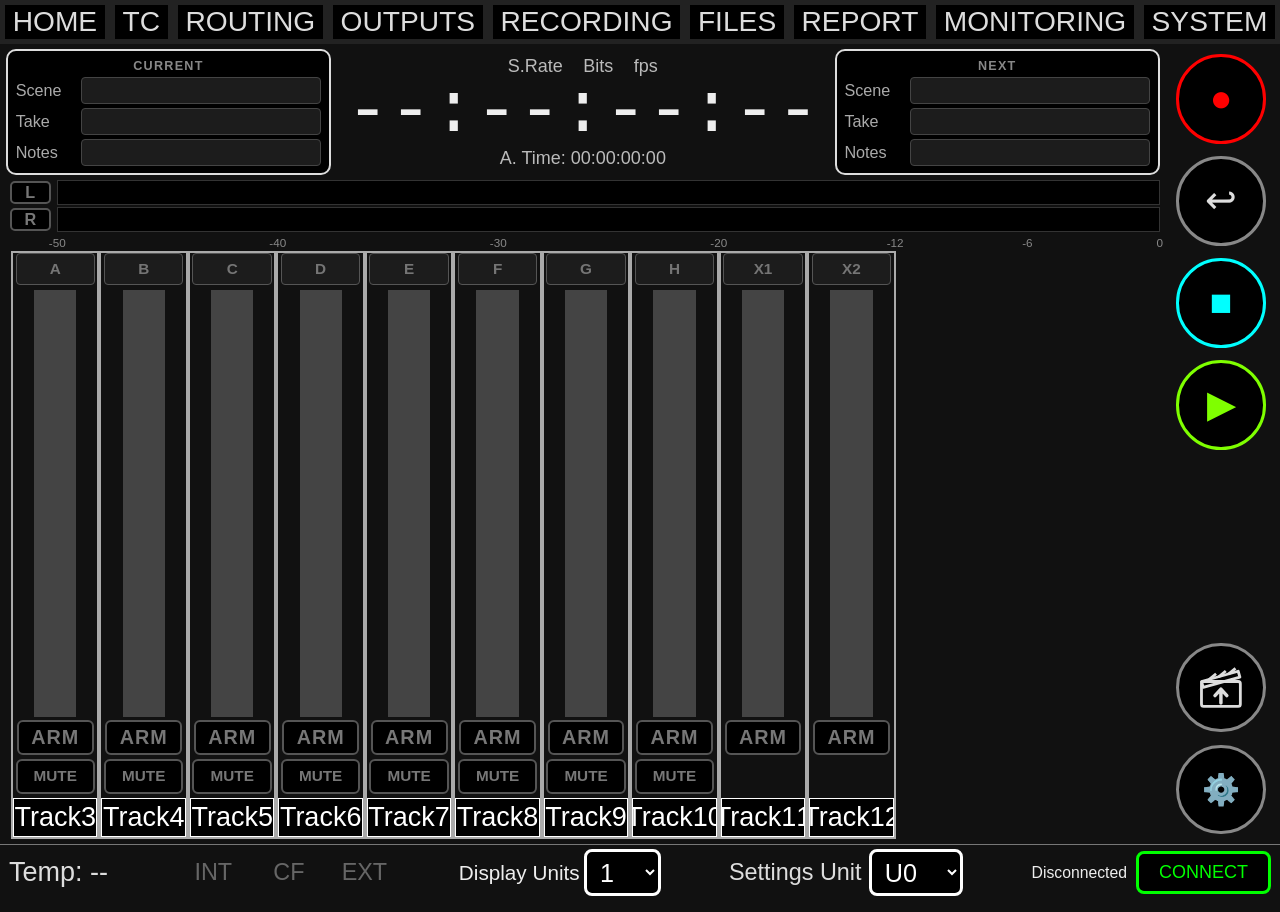
==== pi/app/index.html @ 65454e2f "First public version of 788T Remote Tablet (WebUSB) and Raspberry Pi Wi-Fi remote for the Sound Devi" ====
<!DOCTYPE html>
<html>
<head>
<!--
==============================================================================
788T PUBLIC RELEASE BUILD
Standalone file:// compatible
All JS inlined
==============================================================================
-->

<meta charset="UTF-8">
<link rel="manifest" href="manifest.webmanifest">
<link rel="icon" href="icon-192.png">
<script>if('serviceWorker' in navigator && isSecureContext)navigator.serviceWorker.register('sw.js').catch(console.warn);</script>
<script>(function(){var ok=true;try{new Function("class A{static x=1};var a=null;return a?.b??1;")();if(typeof WritableStream==="undefined")ok=false;}catch(e){ok=false;}
if(ok)return;var m=/OS (\d+)_(\d+)/.exec(navigator.userAgent);var v=m?(" (this one is on iOS "+m[1]+"."+m[2]+")"):"";
document.addEventListener("DOMContentLoaded",function(){var d=document.createElement("div");d.style.cssText="position:fixed;left:0;top:0;right:0;bottom:0;z-index:999999;background:#111;color:#fff;font:22px Arial,sans-serif;padding:8%;text-align:center";
d.innerHTML="<h2 style='color:#f80'>This browser is too old for 788T Remote</h2><p>It needs Safari on iOS / iPadOS 14.5 or later, or Chrome on Android"+v+".</p><p>Update the device in Settings, General, Software Update, or use another tablet or phone.</p>";document.body.appendChild(d);});})();</script>
<meta name="viewport" content="width=device-width, initial-scale=1, maximum-scale=1, user-scalable=no, viewport-fit=cover">
<meta name="mobile-web-app-capable" content="yes">
<meta name="apple-mobile-web-app-capable" content="yes">
<style>
/* Touch / tablet tweaks layered on top of the original styles */
html, body { touch-action: manipulation; overscroll-behavior: none; }
* { -webkit-tap-highlight-color: transparent; }
button, .transportButton, .takeButtonSceneName { -webkit-user-select: none; user-select: none; }
input, textarea, [contenteditable] { -webkit-user-select: text; user-select: text; }

/* Per-track ARM buttons (build.py moves arming off the meters onto these). */
.channel > .meterWell { height: auto !important; flex: 1 1 0; min-height: 0; cursor: default !important; }
.channel > .armButton {
  flex: 0 0 auto; height: 11%; margin: 0.4vh 0.3vw; padding: 0;
  font: bold 2.2vh Arial, sans-serif; letter-spacing: 0.05em;
  background: #000; color: #777; border: 2px solid #555; border-radius: 6px;
  touch-action: manipulation; cursor: pointer;
}
.channel > .armButton.armed { background: #c00000; color: #fff; border-color: #ff4040; }
.channel > .armButton:active { transform: scale(0.95); }

/* Narrower screens (iPad is 4:3 to 1.43:1; the S10 is 1.6:1). The original sizes the
   tabs and the timecode by screen height only, so on an iPad the tabs run off the
   right edge and the timecode wraps under the transport buttons. Cap them by width
   too; at 1.6:1 and wider the caps match the original sizes, so the S10 is unchanged. */
.tabs > button { font-size: min(4vh, 2.5vw) !important; flex: 1 1 auto; min-width: 0; padding-left: 0.3vw; padding-right: 0.3vw; white-space: nowrap; }
#tc { font-size: min(9vmin, 5.6vw) !important; white-space: nowrap; overflow: hidden; min-width: 0; }
#transportButtons, #liveStats { flex-shrink: 0; }

/* SD Remote-style layout (tablet.js moves the elements). The top info bar
   (take cards + timecode) and the transport column stay on screen on every
   tab; tab content sits in the space between them. --navH / --barH are the
   measured heights of the tab bar and the bottom status bar (tablet.js). */
:root { --sdColW: min(8vw, 12vh); --sdHeadH: 21vh; --navH: 6vh; --barH: 6.5vh; }
body.sdPersistent #sdHeader {
  display: flex; flex-direction: column; gap: 0.6vh; height: var(--sdHeadH); box-sizing: border-box;
  margin: 0.6vh calc(var(--sdColW) + 1.4vw) 0.4vh 6px; min-width: 0;
}
body.sdPersistent .tab {
  margin-right: calc(var(--sdColW) + 0.8vw);
  height: calc(100vh - var(--navH) - var(--sdHeadH) - 1vh - var(--barH)) !important;
  overflow-y: auto; overflow-x: hidden; box-sizing: border-box;
}
body.sdPersistent #home.sdLayout.active {
  display: grid; grid-template-columns: minmax(0, 1fr); grid-template-rows: minmax(0, 1fr); overflow: hidden;
}
#sdHeader > #sdMix { flex: 1 1 auto; min-height: 0; }
#home.sdLayout > #transport, #home.sdLayout > #buttonBar { display: none !important; }
#home.sdLayout > #sdMix { grid-row: 1; min-width: 0; }
#home.sdLayout > #meterView { grid-row: 1; height: auto !important; min-height: 0; box-sizing: border-box; }

#sdTop { display: flex; gap: 0.6vw; flex: 0 0 14vh; min-width: 0; height: 14vh; }
#sdTop > .takeButtonSceneName { flex: 1 1 0; width: auto !important; height: 100% !important; min-width: 0; }
#sdCentre { flex: 0 0 auto; display: flex; flex-direction: column; align-items: center; justify-content: center; min-width: 0; padding: 0 0.6vw; }
#sdInfo { display: flex; gap: 1.6vw; }
#sdInfo > .livestat { width: auto !important; font-size: 2vh !important; color: #bbb; }
#sdCentre > #tc { width: auto !important; font-size: min(8.5vh, 5.6vw) !important; line-height: 1; white-space: nowrap; }
#sdCentre > #liveATime { width: auto !important; font-size: 2vh !important; color: #bbb; }

#sdMix { display: flex; flex-direction: column; justify-content: center; gap: 0.5vh; position: relative; padding-left: 0.3vw; }
.sdMixRow { display: flex; align-items: center; gap: 0.5vw; height: 1.9vh; }
.sdMixRow { height: 2.6vh !important; }
.sdMixLabel { flex: 0 0 3.2vw; height: 100%; padding: 0; font: bold 1.8vh Arial, sans-serif; color: #777; background: #000;
  border: 2px solid #555; border-radius: 5px; text-align: center; cursor: pointer; touch-action: manipulation; }
.sdMixLabel.armed { color: #fff !important; background: #c00000 !important; border-color: #ff4040 !important; }
.sdMixLabel:active { transform: scale(0.95); }
.sdMixBar { position: relative; flex: 1 1 auto; height: 100%; background: #000; border: 1px solid #333; overflow: hidden; }
.sdMixFill { position: absolute; inset: 0; clip-path: inset(0 100% 0 0);
  background: linear-gradient(to right, #6fbf3a 0%, #6fbf3a 76%, #f0a030 76%, #f0a030 94%, #e02020 94%); }
.sdMixPeak { position: absolute; top: 0; bottom: 0; width: 2px; left: -4px; background: #fff; }
.sdMixScale { position: relative; height: 1.6vh; margin-left: calc(3.2vw + 0.5vw); font: 1.3vh Arial, sans-serif; color: #888; }
.sdMixScale > span { position: absolute; transform: translateX(-50%); }

body.sdPersistent > #transportButtons {
  position: fixed; right: 0.6vw; top: calc(var(--navH) + 0.6vh); bottom: calc(var(--barH) + 0.6vh);
  width: var(--sdColW) !important; display: flex; flex-direction: column; align-items: center; gap: 1.4vh;
  padding: 0.5vh 0; box-sizing: border-box; z-index: 60;
}
#transportButtons .sdRound {
  flex: 0 0 auto; width: min(7vw, 10.5vh) !important; height: min(7vw, 10.5vh) !important; padding: 0;
  border-radius: 50% !important; border-width: 3px !important; font-size: 4.2vh !important; line-height: 1;
  display: flex; align-items: center; justify-content: center; box-sizing: border-box;
}
#transportButtons #falseStartButton, #transportButtons #letterUpButton, #transportButtons #toneButton { border: 3px solid #888 !important; color: #ddd; background: #000; }
#transportButtons #letterUpButton { font-size: 2.6vh !important; }
#transportButtons #letterUpButton svg { display: block; }
#transportButtons #toneButton { font-size: 3.4vh !important; }
#transportButtons .sdSpacer { flex: 1 1 auto; }
/* Tracks 1-2 (L/R) are shown as the horizontal L/R meters, so not as vertical ones. */
#home.sdLayout .channel[id="meter1"], #home.sdLayout .channel[id="meter2"],
#home.sdLayout .channel[id$="_meter1"], #home.sdLayout .channel[id$="_meter2"] { display: none !important; }
#home.sdLayout #meterView .channel { flex: 1 1 0; width: auto !important; min-width: 0; }

/* USB | Wi-Fi switch next to Connect. */
#linkSwitch { display: inline-flex; margin-right: 0.8vw; border: 2px solid #888; border-radius: 8px; overflow: hidden; flex: 0 0 auto; }
#linkSwitch button { font: bold 1.9vh Arial, sans-serif; padding: 0.6vh 1vw; background: #000; color: #888; border: none; cursor: pointer; touch-action: manipulation; }
#linkSwitch button + button { border-left: 2px solid #888; }
#linkSwitch button.active { background: #0a5; color: #fff; }

/* Inline Current / Next take cards (SD Remote / CL-WIFI style). */
#sdHiddenTakeButtons { display: none !important; }
.sdTakeCard {
  flex: 1 1 0; min-width: 0; height: 100%; box-sizing: border-box; display: flex; flex-direction: column;
  justify-content: space-evenly; padding: 0.4vh 0.6vw; background: #000; border: 2px solid #ddd; border-radius: 10px;
}
.sdTakeCard.error { border-color: #c00; }
.sdTakeCard.saving { border-color: #fc0; }
.sdCardTitle { font: bold 1.4vh Arial, sans-serif; color: #888; letter-spacing: 0.1em; }
.sdCardRow { display: flex; align-items: center; gap: 0.5vw; min-width: 0; }
.sdCardRow > span { flex: 0 0 4.6vw; font: 1.8vh Arial, sans-serif; color: #aaa; }
.sdCardRow > input {
  flex: 1 1 auto; min-width: 0; height: 3vh; box-sizing: border-box; padding: 0 0.5vw;
  font: bold 2.2vh Arial, sans-serif; color: #fff; background: #1c1c1c; border: 1px solid #444; border-radius: 4px;
}
.sdCardRow > input:focus { outline: none; border-color: #0a5; background: #062; }
.sdCardRow > input[data-field="notes"] { font-weight: normal; font-size: 1.9vh; }

/* ROUTING tab */
.tabs > button { font-size: min(4vh, 2.2vw) !important; }
#rtBar { display: flex; align-items: center; gap: 1.2vw; margin: 0.6vh 0 1vh; flex-wrap: wrap; }
.rtTitle { font: bold 2.4vh Arial, sans-serif; color: #ddd; }
#rtMode { display: inline-flex; border: 2px solid #888; border-radius: 8px; overflow: hidden; }
#rtMode button { font: bold 2vh Arial, sans-serif; padding: 0.7vh 1.2vw; background: #000; color: #888; border: none; }
#rtMode button + button { border-left: 2px solid #888; }
#rtMode button.active { background: #0a5; color: #fff; }
#rtReload { font: bold 2vh Arial, sans-serif; padding: 0.7vh 1.2vw; background: #000; color: #fff; border: 2px solid #888; border-radius: 8px; }
#rtHint { font: 1.8vh Arial, sans-serif; color: #999; }
#rtGrid { display: grid; grid-template-columns: 6vw repeat(12, minmax(0, 1fr)); gap: 0.6vh 0.5vw; position: relative; }
.rtHead { text-align: center; font: bold 2.2vh Arial, sans-serif; color: #ddd; padding-bottom: 0.3vh; }
.rtRowHead { display: flex; align-items: center; font: bold 2.1vh Arial, sans-serif; color: #ddd; }
.rtCell { height: 6.2vh; border-radius: 8px; border: 2px solid #444; background: #151515; color: #000;
  font: bold 1.7vh Arial, sans-serif; touch-action: manipulation; cursor: pointer; }
.rtCell.post { background: #e8e8e8; border-color: #fff; }
.rtCell.pre { background: #f0a030; border-color: #ffc060; }
.rtCell.unknown { opacity: 0.35; }
.rtCell.busy { outline: 3px solid #0a5; }
.rtCell:active { transform: scale(0.94); }
.rtEmpty { position: absolute; inset: 30% 0 auto 0; text-align: center; font: 2.4vh Arial, sans-serif; color: #ccc; }
/* Routing now lives on the ROUTING tab: hide the Inputs table's Route To Tracks and
   Pre/Post columns (columns 12 and 13). The buttons stay in the page, hidden. */
body.sdPersistent .inputMatrix th:nth-child(12), body.sdPersistent .inputMatrix th:nth-child(13),
body.sdPersistent .inputMatrix td:nth-child(12), body.sdPersistent .inputMatrix td:nth-child(13) { display: none !important; }

/* SD Remote-style channel strips on the home page. */
#home.sdLayout #meterView .meterBankChannels { justify-content: space-evenly; }
#home.sdLayout #meterView .channel { flex: 0 1 6.6vw !important; max-width: 6.6vw; min-width: 0; }
.channel > .sdTrackName {
  flex: 0 0 auto; height: 3.6vh; margin: 0 0.2vw 0.5vh; box-sizing: border-box; padding: 0 0.2vw; min-width: 0;
  font: bold 1.7vh Arial, sans-serif; text-align: center; color: #fff; background: #1c1c1c;
  border: 1px solid #555; border-radius: 4px;
}
.channel > .sdTrackName:focus { outline: none; border-color: #0a5; background: #062; }
.channel > .sdTrackName.saving { border-color: #fc0; }
.channel > .muteButton {
  flex: 0 0 auto; height: 6%; margin: 0 0.2vw 0.4vh; padding: 0; font: bold 1.7vh Arial, sans-serif;
  background: #000; color: #777; border: 2px solid #555; border-radius: 6px; touch-action: manipulation;
}
.channel > .muteButton.muted { background: #d4a000; color: #000; border-color: #ffd23f; }
.channel > .muteButton.blank { visibility: hidden; }
.channel > .armButton { height: 6% !important; }
/* Bottom box: just the channel letter; the name is edited in the top box. */
body.sdPersistent #home .channel > .trackButton { pointer-events: auto !important; cursor: pointer; height: auto !important; flex: 0 0 4.4vh; }
body.sdPersistent #home .channel > .trackButton:active { background: #333; }
body.sdPersistent #home .channel > .trackButton .trackButtonLine2 { display: none; }
/* Input mute is on the home page now (MUTE under ARM): hide the Inputs table's Mute column (8). */
body.sdPersistent .inputMatrix th:nth-child(8), body.sdPersistent .inputMatrix td:nth-child(8) { display: none !important; }

/* Fat channel (opened from a strip's letter box). Sits over the tab content; the top bar and
   transport stay visible. */
#fcWin {
  display: none; position: fixed; z-index: 500; box-sizing: border-box;
  left: 6px; right: calc(var(--sdColW) + 1.4vw);
  top: calc(var(--navH) + var(--sdHeadH) + 1vh); bottom: calc(var(--barH) + 0.6vh);
  background: #1a1a1a; border: 2px solid #888; border-radius: 12px; padding: 0.8vh 1vw;
  flex-direction: column; gap: 0.8vh; color: #ddd; font-family: Arial, sans-serif; overflow: hidden;
}
#fcWin.open { display: flex; }
.fcHead { display: flex; align-items: center; gap: 1vw; flex: 0 0 auto; }
.fcTitle { font: bold 2.6vh Arial, sans-serif; color: #fff; background: #b00000; border-radius: 6px; padding: 0.4vh 1vw; }
#fcNote { font: 1.8vh Arial, sans-serif; color: #fc6; }
.fcClose { margin-left: auto; font: bold 2.4vh Arial, sans-serif; padding: 0.3vh 1.2vw; background: #000; color: #fff; border: 2px solid #777; border-radius: 8px; }
.fcMain { flex: 1 1 auto; min-height: 0; display: flex; gap: 1vw; overflow-y: auto; }
.fcCol { flex: 1 1 0; min-width: 0; display: flex; flex-direction: column; }
.fcEq { flex: 1.1 1 0; background: #111; border: 1px solid #333; border-radius: 10px; padding: 0.4vh 0.8vw; }
.fcEqHead { display: flex; align-items: center; justify-content: space-between; font: bold 2vh Arial, sans-serif; color: #9cf; }
.fcRow { display: flex; align-items: center; gap: 0.8vw; min-height: 5.6vh; border-bottom: 1px solid #2c2c2c; }
.fcLab { flex: 0 0 6.5vw; font: 1.8vh Arial, sans-serif; color: #bbb; }
.fcLab i, .fcEqHead i { font-size: 1.3vh; color: #888; font-style: normal; border: 1px solid #555; border-radius: 3px; padding: 0 0.3vw; margin-left: 0.3vw; }
.fcVal { flex: 0 0 6vw; text-align: right; font: bold 1.9vh Arial, sans-serif; color: #fff; }
.fcHint { font: 1.4vh Arial, sans-serif; color: #888; }
.fcText { flex: 1 1 auto; min-width: 0; height: 4vh; font: bold 2vh Arial, sans-serif; color: #fff; background: #222; border: 1px solid #555; border-radius: 5px; padding: 0 0.6vw; }
.fcText:focus { outline: none; border-color: #0a5; }
.fcSlider { flex: 1 1 auto; min-width: 0; height: 4.4vh; -webkit-appearance: none; appearance: none; background: transparent; touch-action: none; }
.fcSlider::-webkit-slider-runnable-track { height: 0.6vh; background: #555; border-radius: 3px; }
.fcSlider::-webkit-slider-thumb { -webkit-appearance: none; width: 3.6vh; height: 3.6vh; margin-top: -1.5vh; border-radius: 50%; background: #eee; border: 2px solid #fff; }
.fcSlider::-moz-range-track { height: 0.6vh; background: #555; border-radius: 3px; }
.fcSlider::-moz-range-thumb { width: 3.6vh; height: 3.6vh; border-radius: 50%; background: #eee; border: 2px solid #fff; }
.fcSw { flex: 0 0 auto; width: 6.4vh; height: 3.6vh; border-radius: 1.8vh; background: #444; border: none; position: relative; margin-left: auto; padding: 0; }
.fcSw > span { position: absolute; top: 0.3vh; left: 0.3vh; width: 3vh; height: 3vh; border-radius: 50%; background: #fff; transition: left 0.12s; }
.fcSw.on { background: #f0a030; }
.fcSw.on > span { left: 3.1vh; }
.fcSw.mute.on { background: #d4a000; }
.fcSeg { display: inline-flex; border: 2px solid #777; border-radius: 7px; overflow: hidden; }
.fcSeg button { font: bold 1.7vh Arial, sans-serif; padding: 0.6vh 0.6vw; white-space: nowrap; background: #000; color: #999; border: none; }
.fcSeg button + button { border-left: 2px solid #777; }
.fcSeg button.on { background: #1d6fd1; color: #fff; }
.fcBtn { font: bold 1.8vh Arial, sans-serif; padding: 0.6vh 1.4vw; border-radius: 7px; border: 2px solid #555; background: #000; color: #888; }
.fcBtn.pre { background: #f0a030; color: #000; border-color: #ffc060; }
.fcBtn.post { background: #e8e8e8; color: #000; border-color: #fff; }
#fcCurve { width: 100%; height: 12vh; flex: 0 0 auto; border-radius: 6px; margin: 0.4vh 0; }
#fcWin.eqOff .fcEq .fcSlider { opacity: 0.45; }
.fcFeeds { display: flex; flex-wrap: wrap; gap: 0.8vw; margin-top: 1vh; }
.fcFeeds button { font: bold 2vh Arial, sans-serif; padding: 1.2vh 1.6vw; background: #000; color: #888; border: 2px solid #555; border-radius: 8px; }
.fcFeeds button.on { background: #e8e8e8; color: #000; border-color: #fff; }
.fcAll { flex: 0 0 auto; font: 1.8vh Arial, sans-serif; color: #bbb; }
.fcAll summary { cursor: pointer; padding: 0.3vh 0; }
.fcAll .inputGlobalSettings { display: flex; flex-wrap: wrap; gap: 0.6vh 1vw; padding: 0.6vh 0; }
.fcAll .inputGlobalSettings label { display: flex; flex-direction: column; font-size: 1.5vh; color: #999; }
.fcTabs { flex: 0 0 auto; display: flex; gap: 0.4vw; }
.fcTabs button { flex: 1 1 0; font: bold 1.9vh Arial, sans-serif; padding: 0.8vh 0; background: #2a2a2a; color: #ccc; border: 1px solid #444; border-radius: 6px; }
.fcTabs button.on { background: #fff; color: #000; }

.fcHeadName { flex: 0 1 18vw; height: 3.8vh; }
.fcFeedRow { flex: 0 0 auto; display: flex; align-items: center; gap: 0.8vw; flex-wrap: wrap; }
.fcFeedRow .fcFeeds { margin-top: 0; gap: 0.5vw; }
.fcFeedRow .fcFeeds button { padding: 0.6vh 1vw; font-size: 1.8vh; }
#fc_editWrap { display: inline-flex; align-items: center; gap: 0.6vw; margin-left: auto; }
.fcEmpty { flex: 1 1 auto; display: flex; align-items: center; justify-content: center; font: 2.2vh Arial, sans-serif; color: #aaa; }
/* Centre the CURRENT / NEXT titles on the take cards. */
.sdCardTitle { text-align: center; }
/* Sound Report sheet sits in the content area (top bar, L/R and transport stay visible);
   leave it by tapping another tab, so its Close button is hidden. */
body.sdPersistent #srPanel {
  inset: auto; left: 6px; right: calc(var(--sdColW) + 1.4vw);
  top: calc(var(--navH) + var(--sdHeadH) + 1vh); bottom: calc(var(--barH) + 0.6vh);
  z-index: 450; border: 2px solid #888; border-radius: 12px;
}
body.sdPersistent #srClose { display: none !important; }
.tabs > .srTabBtn.active { background: #444; }
#sdToast { position: fixed; left: 50%; top: 38%; transform: translateX(-50%); z-index: 100003; max-width: 70vw;
  background: #3a0000; color: #fff; border: 2px solid #ff5050; border-radius: 10px; padding: 1.4vh 2vw;
  font: bold 2.2vh Arial, sans-serif; text-align: center; display: none; }
#sdToast.show { display: block; }

/* OUTPUTS tab (SD Remote style) */
#sdOutputs { height: 100%; }
.soStrips { display: flex; justify-content: space-evenly; height: 100%; gap: 0.6vw; padding: 0.6vh 0; box-sizing: border-box; }
.soStrip { flex: 0 1 9vw; max-width: 9vw; display: flex; flex-direction: column; align-items: stretch; gap: 0.6vh; background: #151515; border: 1px solid #333; border-radius: 8px; padding: 0.6vh 0.4vw; }
.soTop { text-align: center; font: bold 1.9vh Arial, sans-serif; color: #ddd; background: #222; border-radius: 4px; padding: 0.4vh 0; }
.soMeter { flex: 1 1 auto; position: relative; background: #000; border: 1px solid #333; border-radius: 3px; margin: 0 1.2vw; overflow: hidden; }
.soFill { position: absolute; inset: 0; clip-path: inset(100% 0 0 0); background: linear-gradient(to top, #6fbf3a 0%, #6fbf3a 76%, #f0a030 76%, #f0a030 94%, #e02020 94%); }
.soPeak { position: absolute; left: 0; right: 0; height: 2px; bottom: 0; background: #fff; }
.soLevel { text-align: center; font: bold 1.9vh Arial, sans-serif; color: #fff; }
.soSrc { text-align: center; font: 1.6vh Arial, sans-serif; color: #9cf; min-height: 2vh; overflow: hidden; white-space: nowrap; text-overflow: ellipsis; }
.soMute { height: 4.2vh; font: bold 1.7vh Arial, sans-serif; background: #000; color: #777; border: 2px solid #555; border-radius: 6px; }
.soMute.muted { background: #d4a000; color: #000; border-color: #ffd23f; }
.soOpen { height: 5.4vh; font: bold 1.9vh Arial, sans-serif; background: #000; color: #fff; border: 2px solid #777; border-radius: 6px; display: flex; flex-direction: column; align-items: center; justify-content: center; line-height: 1.1; }
.soOpen small { font: 1.2vh Arial, sans-serif; color: #888; }
.soOpen:active { background: #333; }
#foWin {
  display: none; position: fixed; z-index: 500; box-sizing: border-box;
  left: 6px; right: calc(var(--sdColW) + 1.4vw);
  top: calc(var(--navH) + var(--sdHeadH) + 1vh); bottom: calc(var(--barH) + 0.6vh);
  background: #1a1a1a; border: 2px solid #888; border-radius: 12px; padding: 0.8vh 1vw;
  flex-direction: column; gap: 0.8vh; color: #ddd; font-family: Arial, sans-serif;
}
#foWin.open { display: flex; }
#foNote { font: 1.8vh Arial, sans-serif; color: #fc6; }
.foBody { flex: 1 1 auto; display: flex; gap: 1.4vw; min-height: 0; overflow-y: auto; }
.foSrcCol { flex: 1.4 1 0; }
.foGrid { display: grid; grid-template-columns: repeat(6, minmax(0, 1fr)); gap: 0.8vh 0.6vw; margin: 1vh 0; }
.foGrid button { height: 5.4vh; font: bold 1.9vh Arial, sans-serif; background: #333; color: #ccc; border: 2px solid #555; border-radius: 7px; }
.foGrid button.on { background: #3fbf6a; color: #000; border-color: #8ef0a8; }
.foGroupLab { font: bold 1.6vh Arial, sans-serif; color: #9cf; margin-top: 0.8vh; }
#foWin .foGrid { margin: 0.4vh 0; }
#foWin .foGrid button { height: 4.8vh; }
#fo_gHp { grid-template-columns: repeat(6, minmax(0, 1fr)); }
/* Keep labels (and their CL-9 badges) on one line; widen if needed. */
.fcLab { flex: 0 0 auto !important; min-width: 6.5vw; white-space: nowrap; }
</style>
<script>
/*
 * 788T transport shim
 * --------------------
 * The 788T Web Controller only talks to the recorder through
 * navigator.serial.requestPort() and the returned port's
 * open / readable / writable / setSignals / close. This file swaps in a
 * different port object behind that same interface, so the original app
 * code runs unchanged.
 *
 *   ws     : Raspberry Pi bridge (serial <-> WebSocket). Works in any browser,
 *            including iPad and Android, over Wi-Fi.
 *   usb    : WebUSB driver for the 788T's CP210x USB-UART. For Android Chrome,
 *            where Web Serial is missing or doesn't support CP210x.
 *   serial : the browser's own Web Serial (desktop Chrome/Edge). The default on desktop.
 *
 * One app, two links (like SD Remote): when the page can use both WebUSB and
 * the Pi bridge (Android Chrome, page served by the Pi), the user picks USB or
 * Wi-Fi with the switch next to Connect; the choice is remembered. iPad/iPhone
 * only get Wi-Fi (no WebUSB in Safari).
 *
 * How the starting link is picked:
 *   ?transport=ws|usb|serial   in the URL forces a mode
 *   ?bridge=HOST[:PORT]        uses the Pi bridge at that address
 *   the last choice saved on this device (localStorage), if still possible
 *   page served by the Pi      -> ws (the server sets window.CL788_BRIDGE)
 *   Android                    -> usb
 *   otherwise                  -> native serial
 */
(function () {
  "use strict";

  const params = new URLSearchParams(location.search);
  const isAndroid = /Android/i.test(navigator.userAgent);
  const hasNativeSerial = "serial" in navigator;
  const hasWebUSB = "usb" in navigator && window.isSecureContext !== false;
  const servedByPi = !!(params.get("bridge") || window.CL788_BRIDGE);
  const LINK_KEY = "cl788.link";

  // Links this page can offer.
  const links = [];
  if (hasWebUSB) links.push("usb");
  if (servedByPi || (!hasWebUSB && !hasNativeSerial && location.protocol.startsWith("http"))) links.push("ws");

  function pickMode() {
    const forced = (params.get("transport") || "").toLowerCase();
    if (forced) return forced;
    let saved = null;
    try { saved = localStorage.getItem(LINK_KEY); } catch (_) {}
    if (saved && links.includes(saved)) return saved;
    if (servedByPi) return "ws";
    if (isAndroid && hasWebUSB) return "usb";
    if (hasNativeSerial) return "serial";
    if (hasWebUSB) return "usb";
    // Opened over http with no Web Serial or WebUSB (e.g. iPad): assume the
    // server it came from is a bridge.
    if (location.protocol.startsWith("http")) return "ws";
    return "none";
  }

  let mode = pickMode();
  window.CL788_TRANSPORT = mode;
  window.CL788_LINKS = links.slice();
  console.log("[788T shim] transport =", mode, "available:", links.join(",") || "-");
  if ((mode === "serial" || mode === "none") && links.length < 2) return; // leave native behaviour alone

  // ---------------------------------------------------------------------------
  // Generic port: wraps a backend {open(opts), write(u8), close(), setBreak(b)}
  // and gives it the SerialPort-shaped surface the app expects.
  // ---------------------------------------------------------------------------
  class ShimPort extends EventTarget {
    constructor(backend) {
      super();
      this._backend = backend;
      this._ctrl = null;
      this.readable = null;
      this.writable = null;
      backend.onData = (bytes) => {
        if (!this._ctrl) return;
        try { this._ctrl.enqueue(bytes); } catch (_) {}
      };
      backend.onLost = (reason) => {
        console.warn("[788T shim] connection lost:", reason);
        // Say so plainly (the status text pops up), instead of the app just looking stuck.
        setTimeout(() => {
          const st = document.getElementById("statusText");
          if (st) st.textContent = "Connection lost (" + reason + "). Tap CONNECT to reconnect.";
        }, 600);
        try { this._ctrl && this._ctrl.error(new Error("Connection lost: " + reason)); } catch (_) {}
        this._ctrl = null;
        this.dispatchEvent(new Event("disconnect"));
      };
    }

    async open(options) {
      if (this.readable) throw new Error("Port is already open.");
      await this._backend.open(options || {});
      const self = this;
      this.readable = new ReadableStream({
        start(c) { self._ctrl = c; },
        cancel() { self._ctrl = null; },
      });
      this.writable = new WritableStream({
        write(chunk) { return self._backend.write(new Uint8Array(chunk)); },
      });
    }

    async setSignals(signals) {
      if (signals && "break" in signals) await this._backend.setBreak(!!signals.break);
    }

    async close() {
      try { this._ctrl && this._ctrl.close(); } catch (_) {}
      this._ctrl = null;
      this.readable = null;
      this.writable = null;
      await this._backend.close();
    }

    getInfo() { return this._backend.info || {}; }
  }

  // ---------------------------------------------------------------------------
  // WebSocket backend (Raspberry Pi bridge)
  // ---------------------------------------------------------------------------
  class WsBackend {
    constructor(url) {
      this.url = url;
      this.ws = null;
      this.pending = new Map();
      this.seq = 0;
      this.info = { transport: "ws", url };
    }

    _connect() {
      if (this.ws && this.ws.readyState === WebSocket.OPEN) return Promise.resolve();
      return new Promise((resolve, reject) => {
        const ws = new WebSocket(this.url);
        ws.binaryType = "arraybuffer";
        const timer = setTimeout(() => { ws.close(); reject(new Error("Bridge not reachable at " + this.url)); }, 5000);
        ws.onopen = () => { clearTimeout(timer); this.ws = ws; resolve(); };
        ws.onerror = () => { clearTimeout(timer); reject(new Error("Bridge not reachable at " + this.url)); };
        ws.onclose = () => {
          if (this.ws === ws) {
            this.ws = null;
            for (const p of this.pending.values()) p.reject(new Error("Bridge disconnected"));
            this.pending.clear();
            this.onLost && this.onLost("bridge WebSocket closed");
          }
        };
        ws.onmessage = (ev) => {
          if (typeof ev.data !== "string") {
            this.onData && this.onData(new Uint8Array(ev.data));
            return;
          }
          let msg;
          try { msg = JSON.parse(ev.data); } catch (_) { return; }
          if (msg.id != null && this.pending.has(msg.id)) {
            const p = this.pending.get(msg.id);
            this.pending.delete(msg.id);
            msg.ok ? p.resolve(msg) : p.reject(new Error(msg.error || "Bridge error"));
          } else if (msg.event === "serial_lost") {
            this.onLost && this.onLost(msg.error || "serial device lost on Pi");
          } else if (msg.event === "kicked") {
            console.warn("[788T shim] another device took control of the bridge");
            this.onLost && this.onLost("another device took control");
          }
        };
      });
    }

    async _call(op, extra) {
      await this._connect();
      const id = ++this.seq;
      return new Promise((resolve, reject) => {
        this.pending.set(id, { resolve, reject });
        this.ws.send(JSON.stringify(Object.assign({ id, op }, extra || {})));
        setTimeout(() => {
          if (this.pending.has(id)) { this.pending.delete(id); reject(new Error("Bridge timeout on " + op)); }
        }, 5000);
      });
    }

    async open(opts) { await this._call("open", { baudRate: opts.baudRate || 112500 }); }
    async write(u8) {
      // Same wording as Web Serial, so the app treats it as "not connected"
      // quietly instead of logging an error for every meter poll.
      if (!this.ws || this.ws.readyState !== WebSocket.OPEN) throw new Error("Serial port is not connected.");
      this.ws.send(u8);
    }
    async close() { try { await this._call("close"); } catch (_) {} }
    async setBreak(on) { await this._call("break", { on }); }
  }

  function bridgeUrl() {
    const b = params.get("bridge");
    if (b) return "ws://" + (b.includes(":") ? b : b + ":8788") + "/ws";
    const proto = location.protocol === "https:" ? "wss://" : "ws://";
    return proto + location.host + "/ws";
  }

  // ---------------------------------------------------------------------------
  // WebUSB CP210x backend (Android tablets)
  // Silicon Labs CP210x vendor requests (AN571).
  // ---------------------------------------------------------------------------
  const CP210X = {
    IFC_ENABLE: 0x00,
    SET_LINE_CTL: 0x03,
    SET_BREAK: 0x05,
    SET_MHS: 0x07,
    SET_BAUDRATE: 0x1e,
  };

  class Cp210xBackend {
    constructor(device) {
      this.device = device;
      this.iface = 0;
      this.epIn = null;
      this.epOut = null;
      this.isOpen = false;
      this.loopRunning = false;
      this.info = { transport: "webusb", usbVendorId: device.vendorId, usbProductId: device.productId };
      navigator.usb.addEventListener("disconnect", (e) => {
        if (e.device === this.device) { this.isOpen = false; this.onLost && this.onLost("USB unplugged"); }
      });
    }

    _ctl(request, value, data) {
      const setup = { requestType: "vendor", recipient: "interface", request, value, index: this.iface };
      return data ? this.device.controlTransferOut(setup, data) : this.device.controlTransferOut(setup);
    }

    async _ensureClaimed() {
      const d = this.device;
      if (!d.opened) await d.open();
      if (!d.configuration) await d.selectConfiguration(1);
      const intf = d.configuration.interfaces[0];
      this.iface = intf.interfaceNumber;
      if (!intf.claimed) await d.claimInterface(this.iface);
      for (const ep of intf.alternate.endpoints) {
        if (ep.type !== "bulk") continue;
        if (ep.direction === "in") this.epIn = ep;
        else this.epOut = ep;
      }
      if (!this.epIn || !this.epOut) throw new Error("CP210x bulk endpoints not found");
    }

    async open(opts) {
      await this._ensureClaimed();
      await this._ctl(CP210X.IFC_ENABLE, 0x0001);
      const baud = new DataView(new ArrayBuffer(4));
      baud.setUint32(0, opts.baudRate || 112500, true);
      await this._ctl(CP210X.SET_BAUDRATE, 0, baud.buffer);
      await this._ctl(CP210X.SET_LINE_CTL, 0x0800); // 8 data bits, no parity, 1 stop
      await this._ctl(CP210X.SET_MHS, 0x0303);      // DTR + RTS on, like desktop drivers do
      this.isOpen = true;
      this._readLoop();
    }

    async _readLoop() {
      if (this.loopRunning) return;
      this.loopRunning = true;
      const size = this.epIn.packetSize || 64;
      while (this.device.opened) {
        try {
          const r = await this.device.transferIn(this.epIn.endpointNumber, size);
          if (this.isOpen && r.data && r.data.byteLength) {
            this.onData && this.onData(new Uint8Array(r.data.buffer, r.data.byteOffset, r.data.byteLength).slice());
          }
          if (r.status === "stall") await this.device.clearHalt("in", this.epIn.endpointNumber);
        } catch (e) {
          if (!this.device.opened) break;
          await new Promise((res) => setTimeout(res, 50));
        }
      }
      this.loopRunning = false;
    }

    async write(u8) {
      if (!this.isOpen) throw new Error("USB port not open");
      await this.device.transferOut(this.epOut.endpointNumber, u8);
    }

    async close() {
      this.isOpen = false;
      try { await this._ctl(CP210X.IFC_ENABLE, 0x0000); } catch (_) {}
      // Keep the device claimed so reopening (used by the app's baud recovery)
      // doesn't need another permission prompt.
    }

    async setBreak(on) { await this._ctl(CP210X.SET_BREAK, on ? 1 : 0); }
  }

  // ---------------------------------------------------------------------------
  // Install navigator.serial replacement
  // ---------------------------------------------------------------------------
  let cachedPort = null;

  // Switch link (called by the USB / Wi-Fi switch in tablet.js). Only while
  // disconnected: an open port is never swapped underneath the app.
  window.CL788_setLink = function (newMode) {
    if (!links.includes(newMode)) return false;
    if (newMode === mode) return true;
    if (cachedPort && cachedPort.readable) return false;
    mode = newMode;
    window.CL788_TRANSPORT = mode;
    cachedPort = null;
    try { localStorage.setItem(LINK_KEY, mode); } catch (_) {}
    console.log("[788T shim] link switched to", mode);
    updateLinkBadge();
    return true;
  };

  const shimSerial = {
    async requestPort() {
      if (mode === "ws") {
        if (!cachedPort) cachedPort = new ShimPort(new WsBackend(bridgeUrl()));
        return cachedPort;
      }
      if (mode === "usb") {
        if (!hasWebUSB) throw new Error("WebUSB isn't available. Use Chrome on Android, and open the page from file:// or https://.");
        if (cachedPort) return cachedPort;
        let device = (await navigator.usb.getDevices()).find((d) => d.vendorId === 0x10c4);
        // No filter: list every USB device so a recorder with an unexpected ID still shows up.
        if (!device) device = await navigator.usb.requestDevice({ filters: [] });
        const id = (n) => n.toString(16).padStart(4, "0").toUpperCase();
        const desc = `${device.manufacturerName || "?"} / ${device.productName || "?"} (VID ${id(device.vendorId)}, PID ${id(device.productId)})`;
        console.log("[788T shim] selected USB device:", desc);
        if (device.vendorId !== 0x10c4) {
          usbBadge(desc); // only shown when it's the wrong device
          throw new Error(`Selected USB device is ${desc}, which is not a Silicon Labs CP210x. Send this ID to get the driver adjusted.`);
        }
        cachedPort = new ShimPort(new Cp210xBackend(device));
        return cachedPort;
      }
      throw new Error("Unknown transport: " + mode);
    },
    async getPorts() { return cachedPort ? [cachedPort] : []; },
    addEventListener() {},
    removeEventListener() {},
  };

  try {
    Object.defineProperty(navigator, "serial", { value: shimSerial, configurable: true });
  } catch (e) {
    console.error("[788T shim] could not install navigator.serial shim", e);
  }

  // Large on-screen readout of the chosen USB device (no dev tools on a tablet).
  function usbBadge(text) {
    let el = document.getElementById("cl788-usb-info");
    if (!el) {
      el = document.createElement("div");
      el.id = "cl788-usb-info";
      el.style.cssText = "position:fixed;top:30%;left:10%;right:10%;z-index:30000;background:#222;color:#ff0;border:2px solid #ff0;padding:16px;font:20px Arial;text-align:center";
      el.onclick = () => el.remove();
      document.body.appendChild(el);
    }
    el.textContent = "USB device: " + text + "  (tap to close)";
  }

  // Small badge so you can see which link is in use.
  function updateLinkBadge() {
    if (!document.body) return;
    let tag = document.getElementById("cl788-link-badge");
    if (!tag) {
      tag = document.createElement("div");
      tag.id = "cl788-link-badge";
      tag.style.cssText = "position:fixed;top:2px;right:4px;z-index:20000;font:11px Arial;color:#8f8;opacity:.7;pointer-events:none";
      document.body.appendChild(tag);
    }
    tag.textContent = mode === "ws" ? "Pi bridge (Wi-Fi)" : "USB";
  }
  if (document.readyState === "loading") document.addEventListener("DOMContentLoaded", updateLinkBadge);
  else updateLinkBadge();
})();
</script>
<script>
/* Android's address bar eats into the 100vh the layout relies on, so on touch
   devices go fullscreen on the first tap. Leave and re-enter with the browser's
   own controls. */
(function () {
  if (!matchMedia("(pointer: coarse)").matches) return;
  const goFull = () => {
    const el = document.documentElement;
    if (!document.fullscreenElement && el.requestFullscreen) {
      el.requestFullscreen({ navigationUI: "hide" }).catch(() => {});
    }
    try { screen.orientation && screen.orientation.lock && screen.orientation.lock("landscape").catch(() => {}); } catch (_) {}
  };
  document.addEventListener("pointerdown", goFull, { once: true, capture: true });
  // Keep the screen awake while the controller is open (needs https or the Pi page on localhost; ignored otherwise).
  async function wake() { try { await navigator.wakeLock.request("screen"); } catch (_) {} }
  if ("wakeLock" in navigator) { wake(); document.addEventListener("visibilitychange", () => document.visibilityState === "visible" && wake()); }
})();

/* Fit to the screen. The layout is sized in vh (percent of the full screen
   height), but on Android the real visible area can be shorter: taskbar, nav
   bar, Chrome's address bar. Then the bottom status bar covers the track names.
   Scale the whole page so 100vh fits the visible height exactly.
   Testing: ?fit=0.85 forces a scale. */
(function () {
  const forced = parseFloat(new URLSearchParams(location.search).get("fit"));
  const probe = document.createElement("div");
  probe.style.cssText = "position:fixed;top:0;left:0;width:0;height:100vh;visibility:hidden;pointer-events:none";

  function fit() {
    if (!document.body) return;
    if (!probe.isConnected) document.documentElement.appendChild(probe);
    const vhPx = probe.getBoundingClientRect().height;          // what the layout thinks 100vh is
    const visH = window.visualViewport ? visualViewport.height : innerHeight;
    const visW = window.visualViewport ? visualViewport.width : innerWidth;
    let scale = forced || visH / vhPx;
    const b = document.body.style;
    if (!forced && Math.abs(1 - scale) < 0.01) {
      b.transform = b.transformOrigin = b.width = b.height = "";
      document.documentElement.style.overflow = "";
      return;
    }
    // body becomes the containing block for the fixed status bar, so it scales too.
    b.transformOrigin = "0 0";
    b.transform = `scale(${scale})`;
    b.width = visW / scale + "px";
    b.height = vhPx + "px";
    document.documentElement.style.overflow = "hidden";
  }

  const refit = () => requestAnimationFrame(fit);
  window.addEventListener("resize", refit);
  window.addEventListener("orientationchange", () => setTimeout(fit, 300));
  document.addEventListener("fullscreenchange", () => setTimeout(fit, 300));
  if (window.visualViewport) visualViewport.addEventListener("resize", refit);
  if (document.readyState === "loading") document.addEventListener("DOMContentLoaded", fit);
  else fit();
  setTimeout(fit, 1000);
})();

/* SD Remote-style home page. Many people use both the 788T and Sound Devices'
   newer recorders, so the layout follows SD Remote's meter view:
     [Current take] [S.Rate Bits fps / big timecode / A. Time] [Next take]
     [L / R meters, horizontal]
     [track meters]                                     + transport column
   Only existing elements are moved (ids, handlers and live updates unchanged);
   Previous Take and RXTC (same as the big timecode) are hidden. */
(function () {
  const $ = (id) => document.getElementById(id);
  const el = (tag, id, cls) => { const e = document.createElement(tag); if (id) e.id = id; if (cls) e.className = cls; return e; };

  // The original Letter Up button becomes "slate up" with a clapperboard icon.
  // It still follows the 788T's Scene Increment Mode (letters or numbers).
  const CLAPPER = `<svg viewBox="0 0 48 48" width="62%" height="62%" aria-hidden="true">
    <g fill="none" stroke="currentColor" stroke-width="2.6" stroke-linejoin="round">
      <rect x="6" y="19" width="36" height="23" rx="2"/>
      <path d="M6 19 L40 9.5 L41.6 15 L7.6 24.4 Z"/>
      <path d="M13 17.2 l6.5 -5.4 M22 14.7 l6.5 -5.4 M31 12.2 l6.5 -5.4"/>
    </g>
    <path d="M24 39 V27 M18.5 32 L24 26 L29.5 32" fill="none" stroke="currentColor" stroke-width="3.2" stroke-linecap="round" stroke-linejoin="round"/>
  </svg>`;
  function styleSlateUp() {
    const b = $("letterUpButton");
    if (!b || b.dataset.clapper) return;
    b.dataset.clapper = "1";
    b.innerHTML = CLAPPER;
    b.title = "Slate up (follows the 788T's Scene Increment Mode: letters or numbers)";
  }

  function build() {
    styleSlateUp();
    // ?classic in the address shows the original home layout (for comparing).
    if (new URLSearchParams(location.search).has("classic")) return;
    const home = $("home"), buttons = $("transportButtons");
    if (!home || !buttons || home.classList.contains("sdLayout")) return;

    const top = el("div", "sdTop");
    const centre = el("div", "sdCentre");
    const info = el("div", "sdInfo");
    for (const id of ["liveSRate", "liveBitDepth", "liveFPS"]) if ($(id)) info.appendChild($(id));
    centre.append(info);
    if ($("tc")) centre.appendChild($("tc"));
    if ($("liveATime")) centre.appendChild($("liveATime"));
    // Current / Next take cards with fields edited in place (SD Remote, CL-WIFI).
    // The original buttons stay in the page, hidden, so the app keeps updating them.
    const hidden = el("div", "sdHiddenTakeButtons");
    for (const id of ["currentTakeButton", "nextTakeButton"]) if ($(id)) hidden.appendChild($(id));
    top.appendChild(makeTakeCard(0));
    top.appendChild(centre);
    top.appendChild(makeTakeCard(1));
    top.appendChild(hidden);

    const mix = el("div", "sdMix");
    mix.title = "Tracks L and R (tracks 1 and 2). Tap L or R to arm.";
    for (const side of ["L", "R"]) {
      const row = el("div", null, "sdMixRow");
      row.innerHTML = `<button type="button" class="sdMixLabel" id="sdArm${side}" title="Arm track ${side}">${side}</button><div class="sdMixBar"><div class="sdMixFill" id="sdMix${side}"></div><div class="sdMixPeak" id="sdMixPeak${side}"></div></div>`;
      mix.appendChild(row);
    }
    // The L and R labels arm tracks 1 and 2 (their vertical meters are hidden).
    [["L", 1], ["R", 2]].forEach(([side, track]) => {
      mix.querySelector("#sdArm" + side).onclick = async () => {
        const api = window.__788;
        if (api && api.toggleTrackArmFromPeakForUnit) await api.toggleTrackArmFromPeakForUnit(0, track);
        syncMixArm();
      };
    });
    const scale = el("div", null, "sdMixScale");
    scale.innerHTML = [-50, -40, -30, -20, -12, -6, 0].map((db) => `<span style="left:${pct(-db)}%">${db}</span>`).join("");
    mix.appendChild(scale);

    // Transport column, top to bottom like SD Remote: Record, False take, Stop, Play;
    // then Letter up and Tone at the bottom.
    const col = buttons;
    for (const id of ["recordButton", "falseStartButton", "stopButton", "playButton"]) if ($(id)) col.appendChild($(id));
    col.appendChild(el("div", null, "sdSpacer"));
    for (const id of ["letterUpButton", "toneButton"]) if ($(id)) col.appendChild($(id));
    for (const b of col.querySelectorAll("button")) b.classList.add("sdRound");

    // Top info bar and transport stay on screen on every tab (like SD Remote).
    const header = el("div", "sdHeader");
    header.appendChild(top);
    header.appendChild(mix); // L / R bus stays with the top bar on every tab
    const tabs = document.querySelector(".tabs");
    if (tabs && tabs.parentNode) tabs.parentNode.insertBefore(header, tabs.nextSibling);
    else document.body.insertBefore(header, document.body.firstChild);
    document.body.appendChild(col);

    home.classList.add("sdLayout");
    document.body.classList.add("sdPersistent");
    measureBars();
    window.addEventListener("resize", () => requestAnimationFrame(measureBars));
    setTimeout(measureBars, 1200);
  }

  // Heights of the tab bar and bottom status bar, in vh (the page is laid out
  // in vh and may be scaled to fit), for the fixed transport column and the
  // tab content height.
  function measureBars() {
    // CSS vh in px (measured outside <body>, which may be scaled to fit).
    let probe = document.getElementById("sdVhProbe");
    if (!probe) {
      probe = document.createElement("div");
      probe.id = "sdVhProbe";
      probe.style.cssText = "position:fixed;top:0;left:0;width:0;height:100vh;visibility:hidden;pointer-events:none";
      document.documentElement.appendChild(probe);
    }
    const vh = probe.getBoundingClientRect().height / 100 || 1;
    const scale = (() => { const m = /scale\(([\d.]+)\)/.exec(document.body.style.transform || ""); return m ? Number(m[1]) : 1; })();
    const tabs = document.querySelector(".tabs"), bar = $("status");
    const root = document.documentElement.style;
    if (tabs) root.setProperty("--navH", (tabs.getBoundingClientRect().height / scale / vh).toFixed(2) + "vh");
    if (bar) root.setProperty("--barH", (bar.getBoundingClientRect().height / scale / vh).toFixed(2) + "vh");
  }

  // ---- Inline take cards -------------------------------------------------
  const cardState = { 0: { scene: "", take: "", notes: "" }, 1: { scene: "", take: "", notes: "" } };
  const stripScene = (v) => String(v || "").trim().replace(/^\d{2}_/, "");
  const stripTake = (v) => String(v || "").trim().replace(/_\d{2}$/, "");

  function makeTakeCard(idx) {
    const card = el("div", "sdCard" + idx, "sdTakeCard");
    card.innerHTML = `<div class="sdCardTitle">${idx ? "NEXT" : "CURRENT"}</div>` +
      ["scene", "take", "notes"].map((f) =>
        `<label class="sdCardRow"><span>${f === "scene" ? "Scene" : f === "take" ? "Take" : "Notes"}</span>` +
        `<input id="sdCard${idx}_${f}" data-field="${f}" type="text" autocomplete="off" autocapitalize="characters" spellcheck="false" enterkeyhint="done"></label>`).join("");
    for (const input of card.querySelectorAll("input")) {
      input.addEventListener("focus", () => { input.dataset.editing = "1"; setTimeout(() => input.select(), 0); });
      input.addEventListener("keydown", (e) => {
        if (e.key === "Enter") { e.preventDefault(); input.blur(); }
        if (e.key === "Escape") { input.value = cardState[idx][input.dataset.field]; input.dataset.cancel = "1"; input.blur(); }
      });
      input.addEventListener("input", () => {
        // Next take: a new scene starts at take 1 (as the original popup did).
        if (idx === 1 && input.dataset.field === "scene") {
          const takeInput = $("sdCard1_take");
          if (input.value.trim() !== cardState[1].scene) { if (!takeInput.dataset.userSet) takeInput.value = "1"; }
          else if (!takeInput.dataset.userSet) takeInput.value = cardState[1].take;
        }
        if (input.dataset.field === "take") input.dataset.userSet = "1";
      });
      input.addEventListener("blur", () => setTimeout(() => commitCard(idx, input), 0));
    }
    return card;
  }

  async function commitCard(idx, input) {
    const card = $("sdCard" + idx);
    if (card && card.contains(document.activeElement)) return; // moved to another field of the same card
    const inputs = ["scene", "take", "notes"].map((f) => $("sdCard" + idx + "_" + f));
    const cancelled = inputs.some((i) => i.dataset.cancel);
    const vals = Object.fromEntries(inputs.map((i) => [i.dataset.field, i.value.trim()]));
    for (const i of inputs) { delete i.dataset.editing; delete i.dataset.cancel; delete i.dataset.userSet; }
    const st = cardState[idx];
    if (cancelled) { fillCard(idx); return; }
    const sceneTakeChanged = vals.scene !== st.scene || vals.take !== st.take;
    const notesChanged = vals.notes !== st.notes;
    if (!window.sdWriteTakeFields || (!sceneTakeChanged && !notesChanged)) { fillCard(idx); return; }
    card.classList.add("saving");
    if (sceneTakeChanged) await window.sdWriteTakeFields(idx, "sceneTake", { scene: vals.scene, take: vals.take, originalScene: st.scene, originalTake: st.take });
    if (notesChanged) await window.sdWriteTakeFields(idx, "notes", { notes: vals.notes });
    card.classList.remove("saving");
  }

  function fillCard(idx) {
    const st = cardState[idx];
    for (const f of ["scene", "take", "notes"]) {
      const i = $("sdCard" + idx + "_" + f);
      if (i && !i.dataset.editing) i.value = st[f];
    }
  }

  // Called by the app whenever it refreshes the Current / Next take buttons.
  window.sdTakeCardRender = function (buttonId, rows) {
    const idx = buttonId === "currentTakeButton" ? 0 : buttonId === "nextTakeButton" ? 1 : -1;
    if (idx < 0) return;
    const r = (Array.isArray(rows) && rows.find((x) => Number(x.unitId) === 0)) || (rows && rows[0]);
    const card = $("sdCard" + idx);
    if (!r || !card) return;
    card.classList.toggle("error", !!r.error);
    card.title = r.error ? "U" + r.unitId + " " + r.error : "";
    if (r.error) return; // keep the last good values
    cardState[idx] = { scene: stripScene(r.scene), take: stripTake(r.take), notes: String(r.notes ?? cardState[idx].notes ?? "").trim() };
    fillCard(idx);
  };

  // Meter scale: -50 dBFS (left) to 0 dBFS (right), like SD Remote.
  function pct(dbBelow) { return Math.max(0, Math.min(100, (50 - Math.min(50, Number(dbBelow) || 0)) * 2)); }
  // Light the L/R labels from the (hidden) ARM buttons of tracks 1 and 2, which
  // the app keeps up to date with the 788T.
  function syncMixArm() {
    [["L", 1], ["R", 2]].forEach(([side, track]) => {
      const src = $("armButton" + track), lab = $("sdArm" + side);
      if (lab) lab.classList.toggle("armed", !!(src && src.classList.contains("armed")));
    });
  }
  window.drawMixMeters = function (meters) {
    window.__sdTrackMeters = meters;
    const outTab = document.getElementById("outputs");
    if (window.sdDrawOutputMeters && outTab && outTab.classList.contains("active")) window.sdDrawOutputMeters();
    syncMixArm();
    if (!Array.isArray(meters)) return;
    ["L", "R"].forEach((side, i) => {
      const m = meters[i], fill = $("sdMix" + side), peak = $("sdMixPeak" + side);
      if (!m || !fill) return;
      fill.style.clipPath = `inset(0 ${100 - pct(m.vuDbBelowFs)}% 0 0)`;
      if (peak) peak.style.left = `calc(${pct(m.peakDbBelowFs)}% - 2px)`;
    });
  };

  if (document.readyState === "loading") document.addEventListener("DOMContentLoaded", build);
  else build();
})();

/* Bridge mode: send the page's console messages and errors to the Pi, which
   writes them to its journal. Lets problems on an iPad or tablet be read
   afterwards. Batched every 2 s, at most 60 lines per batch. */
(function () {
  if (!window.CL788_BRIDGE || !window.fetch) return;
  const queue = [];
  const fmt = (a) => { try { return typeof a === "string" ? a : a instanceof Error ? a.message : JSON.stringify(a); } catch (_) { return String(a); } };
  const add = (level, args) => {
    if (queue.length < 600) queue.push(`${new Date().toISOString().slice(11, 23)} ${level} ${Array.from(args).map(fmt).join(" ").slice(0, 380)}`);
  };
  for (const level of ["log", "warn", "error"]) {
    const orig = console[level].bind(console);
    console[level] = function () { add(level, arguments); return orig.apply(null, arguments); };
  }
  window.addEventListener("error", (e) => add("ERROR", [e.message + " @" + (e.lineno || "?")]));
  window.addEventListener("unhandledrejection", (e) => add("REJECT", [e.reason && e.reason.message ? e.reason.message : String(e.reason)]));
  add("info", ["page loaded: " + navigator.userAgent + " " + innerWidth + "x" + innerHeight]);
  setInterval(() => {
    if (!queue.length) return;
    const dropped = queue.length > 60 ? queue.length - 60 : 0;
    const batch = queue.splice(0, 60);
    if (dropped) { queue.length = 0; batch.push(`(${dropped} more lines dropped)`); }
    fetch("/clientlog", { method: "POST", body: batch.join("\n"), keepalive: true }).catch(() => {});
  }, 2000);
})();

/* USB | Wi-Fi switch next to Connect (one app, two links, like SD Remote).
   Shown only when both links are possible (Android Chrome on the Pi's page).
   Changing it is only allowed while disconnected. */
(function () {
  function build() {
    const links = window.CL788_LINKS || [];
    if (links.length < 2 || !window.CL788_setLink || document.getElementById("linkSwitch")) return;
    const anchor = document.getElementById("connectButtons");
    if (!anchor || !anchor.parentNode) return;
    const wrap = document.createElement("div");
    wrap.id = "linkSwitch";
    const names = { usb: "USB", ws: "Wi-Fi" };
    for (const link of ["usb", "ws"]) {
      if (!links.includes(link)) continue;
      const b = document.createElement("button");
      b.type = "button";
      b.dataset.link = link;
      b.textContent = names[link];
      b.onclick = () => {
        if (window.recorder && window.recorder.isConnected && window.recorder.isConnected()) {
          const st = document.getElementById("statusText");
          if (st) st.textContent = "Disconnect first, then switch between USB and Wi-Fi.";
          return;
        }
        if (window.CL788_setLink(link)) refresh();
      };
      wrap.appendChild(b);
    }
    anchor.parentNode.insertBefore(wrap, anchor);
    refresh();
  }
  function refresh() {
    for (const b of document.querySelectorAll("#linkSwitch button")) b.classList.toggle("active", b.dataset.link === window.CL788_TRANSPORT);
  }
  if (document.readyState === "loading") document.addEventListener("DOMContentLoaded", build);
  else build();
})();

/* ROUTING tab (SD Remote / CL-WIFI style): one grid, inputs down the side and
   tracks across the top. Tap a cell to route or unroute that input to that
   track. In PRE/POST mode, tapping a routed cell switches it between pre- and
   post-fader. Uses the app's own routing functions (C.Link 81/82/83/84). */
(function () {
  const TRACKS = ["L", "R", "A", "B", "C", "D", "E", "F", "G", "H", "X1", "X2"];
  let mode = "route";
  const $ = (id) => document.getElementById(id);

  function build() {
    const inputsBtn = [...document.querySelectorAll(".tabs button")].find((b) => b.textContent.trim() === "INPUTS");
    const inputsTab = $("inputs");
    if (!inputsBtn || !inputsTab || $("routing")) return;
    const btn = document.createElement("button");
    btn.textContent = "ROUTING";
    btn.style.fontSize = "4vh";
    btn.setAttribute("onclick", "showTab('routing')");
    inputsBtn.parentNode.insertBefore(btn, inputsBtn.nextSibling);
    btn.addEventListener("click", () => setTimeout(load, 0));

    const tab = document.createElement("div");
    tab.id = "routing";
    tab.className = "tab";
    tab.innerHTML = `
      <div id="rtBar">
        <span class="rtTitle">Input → track routing</span>
        <div id="rtMode"><button data-mode="route" class="active">ROUTE</button><button data-mode="prepost">PRE / POST</button></div>
        <button id="rtReload" type="button">REFRESH</button>
        <span id="rtHint">Tap a cell to route an input to a track.</span>
      </div>
      <div id="rtGrid"></div>`;
    inputsTab.parentNode.insertBefore(tab, inputsTab.nextSibling);
    for (const b of tab.querySelectorAll("#rtMode button")) b.onclick = () => {
      mode = b.dataset.mode;
      for (const x of tab.querySelectorAll("#rtMode button")) x.classList.toggle("active", x === b);
      $("rtHint").textContent = mode === "route" ? "Tap a cell to route an input to a track." : "Tap a routed cell to switch it between PRE and POST fader.";
      render();
    };
    $("rtReload").onclick = load;
    render();
  }

  function state() {
    try { return window.__788routingState ? window.__788routingState() : null; } catch (_) { return null; }
  }

  function render() {
    const grid = $("rtGrid");
    if (!grid) return;
    const st = state();
    const has = st && Object.keys(st.routes || {}).length;
    let html = `<div class="rtCorner"></div>` + TRACKS.map((t) => `<div class="rtHead">${t}</div>`).join("");
    for (let input = 1; input <= 8; input++) {
      html += `<div class="rtRowHead">IN ${input}</div>`;
      for (let track = 1; track <= TRACKS.length; track++) {
        const on = has && st.routes[input] && !!st.routes[input][track - 1];
        const post = has && st.prePost[input] && !!st.prePost[input][track - 1];
        const cls = !has ? "unknown" : !on ? "off" : post ? "post" : "pre";
        const label = !has ? "" : !on ? "" : post ? "POST" : "PRE";
        html += `<button type="button" class="rtCell ${cls}" data-input="${input}" data-track="${track}">${label}</button>`;
      }
    }
    grid.innerHTML = html;
    if (!has) grid.insertAdjacentHTML("beforeend", `<div class="rtEmpty">Connect, then tap REFRESH to load the routing.</div>`);
    for (const cell of grid.querySelectorAll(".rtCell")) cell.onclick = () => tap(cell);
    if (has && window.sdRefreshStripInputs) window.sdRefreshStripInputs();
  }
  window.sdRenderRouting = render;

  async function tap(cell) {
    const input = Number(cell.dataset.input), track = Number(cell.dataset.track);
    if (!window.recorder || !window.recorder.isConnected()) return;
    if (mode === "prepost" && !cell.classList.contains("pre") && !cell.classList.contains("post")) return;
    cell.classList.add("busy");
    try {
      if (mode === "route") await window.toggleInputRoute(input, track);
      else await window.toggleInputPrePostRoute(input, track);
    } finally {
      render();
    }
  }

  async function load() {
    const api = window.__788;
    if (!api || !window.recorder || !window.recorder.isConnected() || !$("routing").classList.contains("active")) { render(); return; }
    try { await api.runExclusiveOperation("Loading routing...", () => api.refreshInputRoutingMatrix()); }
    catch (e) { console.log("Routing load failed:", e && e.message ? e.message : e); }
    render();
  }

  if (document.readyState === "loading") document.addEventListener("DOMContentLoaded", build);
  else build();
})();

/* Home page channel strips (SD Remote style): editable track name at the top,
   meter, ARM, MUTE (tracks A-H = inputs 1-8), channel letter at the bottom.
   Strips are rebuilt by the app on connect, so they're augmented whenever
   #meterView changes. */
(function () {
  const $ = (id) => document.getElementById(id);
  const LABELS = ["L", "R", "A", "B", "C", "D", "E", "F", "G", "H", "X1", "X2"];
  const mutes = {};

  function stripInfo(channel) {
    const m = /^(?:unit(\d+)_)?meter(\d+)$/.exec(channel.id || "");
    return m ? { unit: Number(m[1] || 0), track: Number(m[2]) } : null;
  }

  function augment() {
    const view = $("meterView");
    if (!view || !document.body.classList.contains("sdPersistent")) return;
    for (const ch of view.querySelectorAll(".channel")) {
      const info = stripInfo(ch);
      if (!info || ch.dataset.sdStrip) continue;
      ch.dataset.sdStrip = "1";
      // Name box at the top
      const name = document.createElement("input");
      name.className = "sdTrackName";
      name.type = "text";
      name.maxLength = 16;
      name.placeholder = LABELS[info.track - 1] || "";
      name.autocomplete = "off";
      name.spellcheck = false;
      name.setAttribute("enterkeyhint", "done");
      const btn = ch.querySelector(".trackButton");
      const current = btn ? (btn.querySelector(".trackButtonLine2") || {}).textContent || "" : "";
      name.value = current.trim();
      name.dataset.orig = name.value;
      name.addEventListener("focus", () => { name.dataset.editing = "1"; setTimeout(() => name.select(), 0); });
      name.addEventListener("keydown", (e) => {
        if (e.key === "Enter") { e.preventDefault(); name.blur(); }
        if (e.key === "Escape") { name.value = name.dataset.orig || ""; name.blur(); }
      });
      name.addEventListener("blur", async () => {
        delete name.dataset.editing;
        const v = name.value.trim();
        if (v === (name.dataset.orig || "") || !window.sdWriteTrackName) { name.value = name.dataset.orig || ""; return; }
        name.classList.add("saving");
        const ok = await window.sdWriteTrackName(info.unit, info.track, v);
        name.classList.remove("saving");
        if (!ok) name.value = name.dataset.orig || "";
      });
      ch.insertBefore(name, ch.firstChild);
      // MUTE under ARM, for tracks A-H (inputs 1-8), unit 0 only
      const input = info.track - 2;
      const arm = ch.querySelector(".armButton");
      const mute = document.createElement("button");
      mute.type = "button";
      mute.className = "muteButton";
      mute.textContent = "MUTE";
      if (info.unit === 0 && info.track >= 3) {
        const fed = feederFor(info.track);
        if (fed) { mute.dataset.input = String(fed); mute.title = "Mute input " + fed; } else { mute.classList.add("blank"); mute.disabled = true; }
        mute.classList.toggle("muted", !!mutes[fed]);
        mute.onclick = () => { const n = Number(mute.dataset.input); if (n && window.sdToggleMute) window.sdToggleMute(n, !mute.classList.contains("muted")); };
      } else {
        mute.classList.add("blank");
        mute.disabled = true;
      }
      if (arm && arm.nextSibling) ch.insertBefore(mute, arm.nextSibling);
      else ch.appendChild(mute);
    }
  }

  // Track names from the app (called whenever it relabels a strip).
  window.sdTrackNameRender = function (button, label, name) {
    const ch = button && button.closest ? button.closest(".channel") : null;
    const box = ch && ch.querySelector(".sdTrackName");
    if (!box) return;
    box.dataset.orig = String(name || "").trim() === "OFFLINE" ? "" : String(name || "").trim();
    if (!box.dataset.editing) box.value = box.dataset.orig;
  };
  // Which input feeds each track, from the 788T's routing (falls back to the
  // factory layout, track A = input 1, until the routing has been read).
  function feederFor(track) {
    const st = window.__788routingState ? window.__788routingState() : null;
    const has = st && st.routes && Object.keys(st.routes).length;
    if (!has) return track >= 3 && track <= 10 ? track - 2 : 0;
    const feeders = [];
    for (let n = 1; n <= 8; n++) if (st.routes[n] && st.routes[n][track - 1]) feeders.push(n);
    return feeders.includes(track - 2) ? track - 2 : (feeders[0] || 0);
  }
  window.sdRefreshStripInputs = function () {
    for (const ch of document.querySelectorAll("#meterView .channel")) {
      const info = stripInfo(ch), mute = ch.querySelector(".muteButton");
      if (!info || !mute || info.unit !== 0 || info.track <= 2) continue;
      const input = feederFor(info.track);
      if (input) { mute.dataset.input = String(input); mute.title = "Mute input " + input; mute.classList.remove("blank"); mute.disabled = false; }
      else { delete mute.dataset.input; mute.classList.add("blank"); mute.disabled = true; }
      mute.classList.toggle("muted", !!(input && mutes[input]));
    }
  };
  window.sdMuteRender = function (state) {
    Object.assign(mutes, state || {});
    for (const b of document.querySelectorAll(".muteButton[data-input]")) b.classList.toggle("muted", !!mutes[b.dataset.input]);
  };

  function start() {
    const view = $("meterView");
    if (!view) return;
    augment();
    new MutationObserver(() => augment()).observe(view, { childList: true, subtree: true });
  }
  if (document.readyState === "loading") document.addEventListener("DOMContentLoaded", () => setTimeout(start, 0));
  else setTimeout(start, 0);
})();


/* Fat channel (SD Remote style). Tap a strip's letter box (L, R, A-H, X1, X2).
   Tracks A-H show input 1-8's settings with sliders and switches: name, mute,
   pan, delay, iso pre/post | source, 48V, low cut (on, frequency, slope),
   phase, limiter | parametric EQ with a live curve. L, R, X1, X2 show the
   track name and which inputs feed it. "All inputs" holds the global input
   settings that used to be at the top of the Inputs tab. Values are sent a
   few times a second while sliding and once on release, then read back. */
(function () {
  const $ = (id) => document.getElementById(id);
  const TR = ["L", "R", "A", "B", "C", "D", "E", "F", "G", "H", "X1", "X2"];
  const api = () => window.__788, rec = () => window.recorder;
  const S = { track: 3, input: 1, name: "", mute: false, pan: 0, delay: 0, src: "Mic", p48: false, lcOn: false, lcHz: 80, slope12: true,
              pol: false, lim: false, eqOn: false, f: 1000, g: 0, q: 1.0, iso: null, feeds: {} };
  const send = {};
  const qF = (v) => { v = Math.max(30, Math.min(20000, v)); return v <= 10000 ? Math.round(v / 10) * 10 : Math.round(v / 100) * 100; };
  const qQ = (v) => Math.round(Math.max(0.1, Math.min(10, v)) * 10) / 10;
  const fmtF = (f) => (f >= 1000 ? (f / 1000).toFixed(2).replace(/\.?0+$/, "") + " kHz" : f + " Hz");
  const panLab = (p) => (p === 0 ? "C" : p < 0 ? "L" + -p : "R" + p);

  // slider defs: key -> [min, max, step(on slider scale), toSlider, fromSlider, fmt, default]
  const SL = {
    pan: [-100, 100, 1, (v) => v, (x) => Math.round(x), panLab, 0],
    delay: [0, 300, 1, (v) => v, (x) => Math.round(x), (v) => (v / 10).toFixed(1) + " ms", 0],
    lcHz: [40, 320, 10, (v) => v, (x) => Math.round(x / 10) * 10, (v) => v + " Hz", 80],
    f: [0, 1000, 1, (v) => Math.round(1000 * Math.log(v / 30) / Math.log(20000 / 30)), (x) => qF(30 * Math.pow(20000 / 30, x / 1000)), fmtF, 1000],
    g: [-12, 12, 1, (v) => v, (x) => Math.round(x), (v) => (v > 0 ? "+" : "") + v + " dB", 0],
    q: [0, 1000, 1, (v) => Math.round(1000 * Math.log(v / 0.1) / Math.log(100)), (x) => qQ(0.1 * Math.pow(100, x / 1000)), (v) => v.toFixed(1), 1.0],
  };

  function row(label, ctl, extra) { return `<div class="fcRow"><span class="fcLab">${label}</span>${ctl}${extra || ""}</div>`; }
  const sw = (id) => `<button class="fcSw" id="fc_${id}" type="button"><span></span></button>`;
  const slider = (k) => `<input class="fcSlider" id="fc_${k}" type="range" min="${SL[k][0]}" max="${SL[k][1]}" step="${SL[k][2]}"><span class="fcVal" id="fcv_${k}"></span>`;

  function build() {
    if ($("fcWin")) return;
    const w = document.createElement("div");
    w.id = "fcWin";
    w.innerHTML = `
      <div class="fcHead">
        <div class="fcTitle" id="fcTitle">A</div>
        <input id="fc_name" class="fcText fcHeadName" type="text" maxlength="16" placeholder="track name" autocomplete="off" spellcheck="false" enterkeyhint="done">
        <span id="fcNote"></span>
        <button class="fcClose" id="fcClose" type="button">✕</button>
      </div>
      <div class="fcFeedRow">
        <span class="fcLab">Fed by</span><div id="fc_feeds" class="fcFeeds"></div>
        <span id="fc_editWrap"><span class="fcLab" style="flex:0 0 auto">Editing</span><div class="fcSeg" id="fc_edit"></div></span>
      </div>
      <div class="fcEmpty" id="fcEmpty">No input is routed to this track. Tap an input above to route it.</div>
      <div class="fcMain" id="fcInputView">
        <div class="fcCol">
          ${row("Mute", sw("mute"))}
          ${row("Pan <i>CL-9</i>", slider("pan"))}
          ${row("Delay", slider("delay"))}
          ${row("Iso", `<button class="fcBtn" id="fc_iso" type="button">–</button>`, `<span class="fcHint" id="fc_isoHint"></span>`)}
        </div>
        <div class="fcCol">
          ${row("Source", `<div class="fcSeg" id="fc_src"><button data-v="Mic">Mic</button><button data-v="Line">Line</button><button data-v="Digital">AES</button></div>`, sw("p48").replace('class="fcSw"', 'class="fcSw fcP48"') + `<span class="fcHint">48V</span>`)}
          ${row("Low cut", slider("lcHz"), sw("lcOn"))}
          ${row("Slope", `<div class="fcSeg" id="fc_slope"><button data-v="6">6 dB</button><button data-v="12">12 dB</button></div>`, `<span class="fcHint">all inputs</span>`)}
          ${row("Phase", sw("pol"))}
          ${row("Limiter", sw("lim"))}
        </div>
        <div class="fcCol fcEq">
          <div class="fcEqHead"><span>EQ <i>CL-9</i></span>${sw("eqOn")}</div>
          <canvas id="fcCurve"></canvas>
          ${row("Freq", slider("f"))}
          ${row("Gain", slider("g"))}
          ${row("Q", slider("q"))}
        </div>
      </div>
      <details class="fcAll" id="fcAll"><summary>All inputs</summary><div id="fcGlobals"></div></details>
      <div class="fcTabs" id="fcTabs">${TR.map((t, i) => `<button type="button" data-track="${i + 1}">${t}</button>`).join("")}</div>`;
    document.body.appendChild(w);

    $("fcClose").onclick = close;
    for (const b of w.querySelectorAll("#fcTabs button")) b.onclick = () => open(Number(b.dataset.track));
    for (const k of Object.keys(SL)) {
      const el = $("fc_" + k);
      el.addEventListener("input", () => { S[k] = SL[k][4](Number(el.value)); paint(); write(k, false); });
      el.addEventListener("change", () => write(k, true));
      el.addEventListener("dblclick", () => { S[k] = SL[k][6]; paint(); write(k, true); });
    }
    for (const k of ["mute", "p48", "lcOn", "pol", "lim", "eqOn"]) $("fc_" + k).onclick = () => { S[k] = !S[k]; paint(); write(k, true); };
    for (const b of w.querySelectorAll("#fc_src button")) b.onclick = () => { S.src = b.dataset.v; paint(); write("src", true); };
    for (const b of w.querySelectorAll("#fc_slope button")) b.onclick = () => { S.slope12 = b.dataset.v === "12"; paint(); write("slope", true); };
    $("fc_iso").onclick = isoToggle;
    for (const id of ["fc_name"]) {
      const el = $(id);
      el.addEventListener("keydown", (e) => { if (e.key === "Enter") { e.preventDefault(); el.blur(); } });
      el.addEventListener("change", async () => { const v = el.value.trim(); if (v !== S.name && window.sdWriteTrackName) { S.name = v; await window.sdWriteTrackName(0, S.track, v); } });
    }
    // Move the Inputs tab's "all inputs" settings here (their handlers come with them).
    const g = document.querySelector("#inputs .inputGlobalSettings");
    if (g) $("fcGlobals").appendChild(g);
    $("fcAll").addEventListener("toggle", loadGlobals);
    window.addEventListener("resize", () => { if (w.classList.contains("open")) drawCurve(); });
  }

  function paint() {
    const isInput = !!S.input;
    $("fcInputView").style.display = isInput ? "" : "none";
    $("fcEmpty").style.display = !isInput && S.routingKnown ? "" : "none";
    $("fcTitle").textContent = TR[S.track - 1] + (S.input ? " · input " + S.input : "");
    const feeders = Object.keys(S.feeds).filter((n) => S.feeds[n]).map(Number);
    const ed = $("fc_edit");
    $("fc_editWrap").style.display = feeders.length > 1 ? "" : "none";
    ed.innerHTML = feeders.map((n) => `<button type="button" data-in="${n}" class="${n === S.input ? "on" : ""}">IN ${n}</button>`).join("");
    for (const b of ed.querySelectorAll("button")) b.onclick = () => { S.input = Number(b.dataset.in); readIso(); paint(); readInput(); };
    for (const k of Object.keys(SL)) {
      const el = $("fc_" + k);
      if (el && document.activeElement !== el) el.value = SL[k][3](S[k]);
      const v = $("fcv_" + k);
      if (v) v.textContent = SL[k][5](S[k]);
    }
    for (const k of ["mute", "p48", "lcOn", "pol", "lim", "eqOn"]) $("fc_" + k).classList.toggle("on", !!S[k]);
    $("fc_mute").classList.toggle("mute", true);
    for (const b of document.querySelectorAll("#fc_src button")) b.classList.toggle("on", b.dataset.v === S.src);
    for (const b of document.querySelectorAll("#fc_slope button")) b.classList.toggle("on", (b.dataset.v === "12") === S.slope12);
    const iso = $("fc_iso");
    iso.textContent = S.iso === "pre" ? "PRE" : S.iso === "post" ? "POST" : "not routed";
    iso.className = "fcBtn " + (S.iso || "none");
    $("fc_isoHint").textContent = S.iso ? `input ${S.input} → track ${TR[S.track - 1]}` : "";
    for (const b of document.querySelectorAll("#fcTabs button")) b.classList.toggle("on", Number(b.dataset.track) === S.track);
    { const el = $("fc_name"); if (document.activeElement !== el) el.value = S.name; }
    const feeds = $("fc_feeds");
    feeds.innerHTML = [1, 2, 3, 4, 5, 6, 7, 8].map((n) => `<button type="button" data-in="${n}" class="${S.feeds[n] ? "on" : ""}">IN ${n}</button>`).join("");
    for (const b of feeds.querySelectorAll("button")) b.onclick = async () => { await window.toggleInputRoute(Number(b.dataset.in), S.track); await readRouting(); if (S.input) readInput(); };
    $("fcWin").classList.toggle("eqOff", !S.eqOn);
    drawCurve();
  }

  function drawCurve() {
    const c = $("fcCurve");
    if (!c || !c.offsetParent) return;
    const r = c.getBoundingClientRect(), dpr = window.devicePixelRatio || 1;
    c.width = Math.max(10, r.width * dpr); c.height = Math.max(10, r.height * dpr);
    const x = c.getContext("2d"), W = c.width, H = c.height, rng = 18;
    x.fillStyle = "#0b0b0b"; x.fillRect(0, 0, W, H);
    const fx = (f) => (Math.log(f / 20) / Math.log(1000)) * W, gy = (db) => H / 2 - (db / rng) * (H / 2) * 0.9;
    x.lineWidth = dpr; x.font = `${10 * dpr}px Arial`; x.fillStyle = "#555";
    for (const f of [50, 100, 200, 500, 1000, 2000, 5000, 10000]) { x.strokeStyle = "#222"; x.beginPath(); x.moveTo(fx(f), 0); x.lineTo(fx(f), H); x.stroke(); x.fillText(f >= 1000 ? f / 1000 + "k" : String(f), fx(f) + 2 * dpr, H - 3 * dpr); }
    for (const db of [-12, 0, 12]) { x.strokeStyle = db ? "#222" : "#444"; x.beginPath(); x.moveTo(0, gy(db)); x.lineTo(W, gy(db)); x.stroke(); }
    const fs = 48000, A = Math.pow(10, S.g / 40), w0 = 2 * Math.PI * S.f / fs, al = Math.sin(w0) / (2 * S.q), cw = Math.cos(w0);
    const b = [1 + al * A, -2 * cw, 1 - al * A], a = [1 + al / A, -2 * cw, 1 - al / A];
    const mag = (f) => {
      let db = 0;
      if (S.eqOn) {
        const w = 2 * Math.PI * f / fs, c1 = Math.cos(w), s1 = Math.sin(w), c2 = Math.cos(2 * w), s2 = Math.sin(2 * w);
        const nr = b[0] + b[1] * c1 + b[2] * c2, ni = -(b[1] * s1 + b[2] * s2), dr = a[0] + a[1] * c1 + a[2] * c2, di = -(a[1] * s1 + a[2] * s2);
        db += 10 * Math.log10((nr * nr + ni * ni) / (dr * dr + di * di));
      }
      if (S.lcOn) { const rr = f / S.lcHz; db += S.slope12 ? 20 * Math.log10((rr * rr) / Math.sqrt(1 + rr ** 4)) : 20 * Math.log10(rr / Math.sqrt(1 + rr * rr)); }
      return Math.max(-rng, db);
    };
    x.beginPath();
    for (let i = 0; i <= W; i += dpr) { const y = gy(mag(20 * Math.pow(1000, i / W))); i ? x.lineTo(i, y) : x.moveTo(i, y); }
    x.lineWidth = 2.5 * dpr; x.strokeStyle = S.eqOn || S.lcOn ? "#3fd27a" : "#666"; x.stroke();
    if (S.eqOn) { x.fillStyle = "#ffd23f"; x.beginPath(); x.arc(fx(S.f), gy(S.g), 5 * dpr, 0, 7); x.fill(); }
  }

  // ---- reads / writes ----
  const cmd = (fn) => api().safeCommand(fn);
  function setter(key) {
    const r = rec(), n = S.input, did = 41 + n - 1;
    return {
      mute: () => window.sdToggleMute(n, S.mute),
      pan: () => cmd(() => r.Set_Input_Pan(n, S.pan === 0 ? 128 : Math.round(128 + (S.pan / 100) * 127))),
      delay: () => cmd(() => r.setUInt16Setting(did, S.delay)),
      src: () => cmd(() => r.Set_Input_Source(n, S.src)),
      p48: () => cmd(() => r.Set_Input_Phantom_Power(n, S.p48)),
      lcOn: () => cmd(() => r.Set_Input_Low_Cut_Enable(n, S.lcOn)),
      lcHz: () => cmd(() => r.Set_Input_Low_Cut_Frequency(n, S.lcHz)),
      slope: () => cmd(() => r.Set_Input_Low_Cut_Slope(S.slope12 ? "_12dB_Per_Oct" : "_6dB_Per_Oct")),
      pol: () => cmd(() => r.Set_Input_Polarity(n, S.pol)),
      lim: () => cmd(() => r.Set_Input_Limiter_Enable(n, S.lim)),
      eqOn: () => cmd(() => r.Set_Input_EQ_Enable(n, S.eqOn)),
      f: () => cmd(() => r.Set_Input_EQ_Frequency(n, S.f)),
      g: () => cmd(() => r.Set_Input_EQ_Gain(n, S.g)),
      q: () => cmd(() => r.Set_Input_EQ_Q(n, S.q)),
    }[key];
  }
  function write(key, final) {
    if (!rec() || !rec().isConnected()) { note("Not connected."); return; }
    const st = send[key] || (send[key] = { t: 0, timer: null }), track = S.track;
    const go = async () => {
      st.t = Date.now(); st.timer = null;
      try { await setter(key)(); note(""); if (final && key !== "mute") setTimeout(() => { if (track === S.track) readInput(); }, 400); }
      catch (e) { note("Write failed: " + (e.message || e)); }
    };
    if (final) { clearTimeout(st.timer); go(); return; }
    if (Date.now() - st.t > 250) go(); else if (!st.timer) st.timer = setTimeout(go, 250);
  }

  async function readInput() {
    const r = rec(), n = S.input, track = S.track;
    if (!r || !r.isConnected()) return;
    try {
      const v = {};
      v.src = String(await cmd(() => r.Get_Input_Source(n)));
      v.p48 = !!(await cmd(() => r.Get_Input_Phantom_Power(n)));
      v.lcOn = !!(await cmd(() => r.Get_Input_Low_Cut_Enable(n)));
      v.lcHz = Math.round(Math.max(40, Math.min(320, Number(await cmd(() => r.Get_Input_Low_Cut_Frequency(n))) || 80)) / 10) * 10;
      v.slope12 = String(await cmd(() => r.Get_Input_Low_Cut_Slope())) !== "_6dB_Per_Oct";
      v.pol = !!(await cmd(() => r.Get_Input_Polarity(n)));
      v.lim = !!(await cmd(() => r.Get_Input_Limiter_Enable(n)));
      v.mute = !!(await cmd(() => r.Get_Input_Mute(n)));
      const raw = Number(await cmd(() => r.Get_Input_Pan(n)));
      v.pan = Math.abs(raw - 128) <= 1 ? 0 : Math.max(-100, Math.min(100, Math.round(((raw - 128) / 127) * 100)));
      v.delay = Math.max(0, Math.min(300, Number(await cmd(() => r.getUInt16Setting(41 + n - 1))) || 0));
      v.eqOn = !!(await cmd(() => r.Get_Input_EQ_Enable(n)));
      v.f = qF(Number(await cmd(() => r.Get_Input_EQ_Frequency(n))) || 1000);
      v.g = Math.max(-12, Math.min(12, Math.round(Number(await cmd(() => r.Get_Input_EQ_Gain(n))) || 0)));
      v.q = qQ(Number(await cmd(() => r.Get_Input_EQ_Q(n))) || 1);
      if (track !== S.track) return;
      Object.assign(S, v);
      note("");
      paint();
    } catch (e) { note("Read failed: " + (e.message || e)); }
  }

  async function readRouting() {
    const a = api(), track = S.track;
    if (!a || !rec() || !rec().isConnected()) return;
    try { await a.runExclusiveOperation("Reading routing...", () => a.refreshInputRoutingMatrix()); } catch (_) {}
    const st = window.__788routingState ? window.__788routingState() : null;
    if (!st || track !== S.track) return;
    const bit = S.track - 1;
    S.feeds = {};
    for (let n = 1; n <= 8; n++) S.feeds[n] = !!(st.routes[n] && st.routes[n][bit]);
    S.routingKnown = true;
    // Show the input that actually feeds this track (keep the current pick if it still does).
    if (!S.input || !S.feeds[S.input]) {
      const feeders = Object.keys(S.feeds).filter((n) => S.feeds[n]).map(Number);
      S.input = feeders.includes(S.track - 2) ? S.track - 2 : (feeders[0] || 0);
    }
    readIso(st);
    if (window.sdRefreshStripInputs) window.sdRefreshStripInputs();
    paint();
  }

  function readIso(st) {
    st = st || (window.__788routingState ? window.__788routingState() : null);
    if (!st || !S.input) { S.iso = null; return; }
    const bit = S.track - 1, on = st.routes[S.input] && st.routes[S.input][bit];
    S.iso = !on ? null : (st.prePost[S.input] && st.prePost[S.input][bit] ? "post" : "pre");
  }

  async function isoToggle() {
    if (!S.iso || !window.toggleInputPrePostRoute) return;
    await window.toggleInputPrePostRoute(S.input, S.track);
    readRouting();
  }

  async function loadGlobals() {
    const a = api();
    if (!$("fcAll").open || !a || !rec() || !rec().isConnected()) return;
    try { a.bindInputGlobalDropdowns(); await a.runExclusiveOperation("Reading input settings...", () => a.refreshInputGlobals()); } catch (_) {}
  }

  function note(t) { const el = $("fcNote"); if (el) el.textContent = t; }

  function open(track) {
    build();
    S.track = track;
    S.input = 0; S.feeds = {}; S.routingKnown = false; S.iso = null;
    const box = document.querySelector(`#meter${track} .sdTrackName`);
    S.name = box ? box.value : "";
    $("fcWin").classList.add("open");
    note(rec() && rec().isConnected() ? "Reading..." : "Not connected.");
    paint();
    if (rec() && rec().isConnected()) (async () => { await readRouting(); if (S.input && track === S.track) await readInput(); else note(""); })();
  }
  function close() { const w = $("fcWin"); if (w) w.classList.remove("open"); }
  window.sdOpenFatChannel = open;

  // Tap a strip's letter box to open it (replaces the old rename popup there).
  function hookStrips() {
    for (const btn of document.querySelectorAll("#meterView .channel > .trackButton")) {
      if (btn.dataset.fc) continue;
      const m = /^(?:unit\d+_)?trackButton(\d+)$/.exec(btn.id || "");
      if (!m || /^unit/.test(btn.id)) continue;
      btn.dataset.fc = "1";
      for (const a of ["onclick", "onpointerdown", "ontouchstart", "onmousedown"]) { btn.removeAttribute(a); btn[a] = null; }
      btn.addEventListener("click", (e) => { e.preventDefault(); e.stopPropagation(); open(Number(m[1])); });
    }
  }
  function start() {
    const v = $("meterView");
    if (!v || !document.body.classList.contains("sdPersistent")) return;
    hookStrips();
    new MutationObserver(hookStrips).observe(v, { childList: true, subtree: true });
    // The fat channel replaces the INPUTS tab.
    const ib = [...document.querySelectorAll(".tabs button")].find((b) => b.textContent.trim() === "INPUTS");
    if (ib) ib.style.display = "none";
  }
  if (document.readyState === "loading") document.addEventListener("DOMContentLoaded", () => setTimeout(start, 100));
  else setTimeout(start, 100);
})();

/* REPORT: moved from the bottom bar into the tab bar, between FILES and
   MONITORING (it still opens the Sound Report panel). */
(function () {
  function move() {
    const btn = document.querySelector(".srBtn");
    const files = [...document.querySelectorAll(".tabs button")].find((b) => b.textContent.trim() === "FILES");
    if (!btn || !files) return false;
    btn.className = "srTabBtn";
    btn.style.fontSize = "4vh";
    files.parentNode.insertBefore(btn, files.nextSibling);
    // REPORT behaves like a tab: it lights up while the sheet is open, and any
    // other tab closes the sheet (and the fat channel).
    btn.addEventListener("click", () => {
      for (const b of document.querySelectorAll(".tabs button")) b.classList.toggle("active", b === btn);
      const fc = document.getElementById("fcWin");
      if (fc) fc.classList.remove("open");
    });
    for (const b of document.querySelectorAll(".tabs button")) {
      if (b === btn) continue;
      b.addEventListener("click", () => {
        const p = document.getElementById("srPanel");
        if (p) p.classList.remove("open");
        btn.classList.remove("active");
        const fc = document.getElementById("fcWin");
        if (fc) fc.classList.remove("open");
      }, true);
    }
    return true;
  }
  let tries = 0;
  const t = setInterval(() => { if (move() || ++tries > 40) clearInterval(t); }, 100);
})();

/* Failure messages pop up briefly in the middle of the screen (the bottom-bar
   status text is small and easy to miss). */
(function () {
  const BAD = /failed|did not verify|disabled|refused|can't|cannot|not connected|connect first|disconnect first|already at|connection lost/i;
  let last = "", timer = null;
  function toast(text) {
    let el = document.getElementById("sdToast");
    if (!el) {
      el = document.createElement("div");
      el.id = "sdToast";
      el.onclick = () => el.classList.remove("show");
      document.body.appendChild(el);
    }
    el.textContent = text;
    el.classList.add("show");
    clearTimeout(timer);
    timer = setTimeout(() => el.classList.remove("show"), 5000);
  }
  function start() {
    const st = document.getElementById("statusText");
    if (!st) return;
    new MutationObserver(() => {
      const t = st.textContent.trim();
      if (t && t !== last && BAD.test(t)) toast(t);
      last = t;
    }).observe(st, { childList: true, characterData: true, subtree: true });
  }
  if (document.readyState === "loading") document.addEventListener("DOMContentLoaded", start);
  else start();
})();

/* OUTPUTS tab, SD Remote style: six output strips (OUT 1-6) with a meter,
   level, source and MUTE, and a fat output opened from the strip's bottom box.
   788T facts: outputs 1-4 analog TA3, 5-6 3.5 mm, AES 1-6 carry the same
   signals. Level = setting 82+ (attenuation in dB). Source = ONE group at a
   time: inputs 1-8, or tracks L..X2, or headphone L/R (several from the same
   group are summed). Output mute (366) only works with a CL-9. */
(function () {
  const $ = (id) => document.getElementById(id);
  const TR = ["L", "R", "A", "B", "C", "D", "E", "F", "G", "H", "X1", "X2"];
  const api = () => window.__788, rec = () => window.recorder;
  const O = {}; // per output: { level, type, inputs[], tracks[], hp[] }
  let mutes = [], cur = 1, levelSend = { t: 0, timer: null };
  for (let n = 1; n <= 6; n++) O[n] = { level: 0, type: "None", inputs: [], tracks: [], hp: [] };
  const cmd = (fn) => api().safeCommand(fn);

  function srcLabel(o) {
    if (o.type === "Input") return o.inputs.map((on, i) => (on ? "In " + (i + 1) : null)).filter(Boolean).join("+");
    if (o.type === "Track") return o.tracks.map((on, i) => (on && i < 12 ? TR[i] : null)).filter(Boolean).join("+");
    if (o.type === "HP") return ["HP L", "HP R"].filter((_, i) => o.hp[i]).join("+") + (hpName ? " (" + hpName + ")" : "");
    return "—";
  }

  function build() {
    const tab = $("outputs");
    if (!tab || $("sdOutputs") || !document.body.classList.contains("sdPersistent")) return;
    for (const c of tab.children) c.style.display = "none";
    const v = document.createElement("div");
    v.id = "sdOutputs";
    v.innerHTML = `<div class="soStrips">${[1, 2, 3, 4, 5, 6].map((n) => `
      <div class="soStrip" data-out="${n}">
        <div class="soTop">OUT ${n}</div>
        <div class="soMeter"><div class="soFill" id="soFill${n}"></div><div class="soPeak" id="soPeak${n}"></div></div>
        <div class="soLevel" id="soLevel${n}">–</div>
        <div class="soSrc" id="soSrc${n}">–</div>
        <button class="soMute" id="soMute${n}" type="button">MUTE</button>
        <button class="soOpen" type="button" data-out="${n}">OUT ${n}<small>${n <= 4 ? "TA3" : "3.5 mm"}</small></button>
      </div>`).join("")}</div>`;
    tab.appendChild(v);
    for (const b of v.querySelectorAll(".soOpen")) b.onclick = () => openFat(Number(b.dataset.out));
    for (let n = 1; n <= 6; n++) $("soMute" + n).onclick = () => toggleMute(n);
    buildFat();
    const ob = [...document.querySelectorAll(".tabs button")].find((b) => b.textContent.trim() === "OUTPUTS");
    if (ob) ob.addEventListener("click", () => setTimeout(loadAll, 0));
  }

  function paintStrips() {
    for (let n = 1; n <= 6; n++) {
      const o = O[n];
      $("soLevel" + n).textContent = (o.level ? "-" + o.level : "0") + " dB";
      $("soSrc" + n).textContent = srcLabel(o);
      $("soMute" + n).classList.toggle("muted", !!mutes[n - 1]);
    }
  }

  // Output meters (group 2): dB below full scale -> height on a -50..0 scale.
  // Each output's meter is worked out from what's routed to it (inputs from the
  // input meters, tracks from the track meters, summed in power), minus the
  // output's level setting. Off or headphones: no meter.
  // Output meters from the TRACK meters (the only real meters the 788T reports:
  // every GetMeters group returned the track levels). A track source uses that
  // track's meter. An input source uses the iso track it feeds (prefer A-X2, which
  // are pre-fader by default; L/R only if that's all it feeds). Summed in power,
  // minus the output's level. Off, headphones, or an input feeding no track: none.
  function isoTrackFor(input) {
    const st = window.__788routingState ? window.__788routingState() : null;
    const r = st && st.routes && st.routes[input];
    if (!r) return input + 2 <= 12 ? input + 1 : -1; // factory layout until routing is read: input n -> track A+n-1
    for (let k = 2; k < 12; k++) if (r[k]) return k;
    for (let k = 0; k < 2; k++) if (r[k]) return k;
    return -1;
  }
  // Headphone mix: what the HP selector is on (e.g. "Track L,R", "Input 1,2",
  // "Tracks LRAB,LRAB", "... (MS)"), as track indices per ear.
  let hpEars = [[], []], hpName = "";
  function parseHpMode(name) {
    hpName = String(name || "");
    const toks = (str, isInput) => {
      if (isInput) return str.split(/\D+/).filter(Boolean).map((n) => isoTrackFor(Number(n))).filter((k) => k >= 0);
      const out = [];
      const t = str.replace(/Aux1/g, "X1").replace(/Aux2/g, "X2");
      const re = /X1|X2|[LRA-H]/g; let m;
      while ((m = re.exec(t))) out.push(TR.indexOf(m[0]));
      return out.filter((k) => k >= 0);
    };
    const bf = /^(Input|Track) B-Fmt/.exec(hpName);
    if (bf) { const both = bf[1] === "Input" ? toks("1,2,3,4", true) : [2, 3, 4, 5]; hpEars = [both, both]; return; }
    const m = /^(Tracks?|Input) (.+?),(.+?)( \(MS\))?$/.exec(hpName);
    if (!m) { hpEars = [[], []]; return; }
    const isIn = m[1] === "Input";
    let l = toks(m[2], isIn), r = toks(m[3], isIn);
    if (m[4]) { const both = [...new Set([...l, ...r])]; l = both; r = both; }
    hpEars = [l, r];
  }
  async function readHp() {
    const r = rec();
    if (!r || !r.isConnected()) return;
    try {
      const raw = await cmd(() => r.Get_Current_HP_Monitor_Selection());
      const slot = Number(raw) || 1;
      const mode = await cmd(() => r.Get_HP_Monitor_Mode(slot));
      const before = hpName;
      parseHpMode(mode);
      if (hpName !== before) console.log("HP for outputs: selection=" + raw + " slot=" + slot + " mode='" + mode + "' ears=" + JSON.stringify(hpEars.map((e) => e.map((k) => TR[k]))));
    } catch (e) { console.log("HP for outputs read failed: " + (e && e.message ? e.message : e)); }
  }
  setInterval(() => { const t = $("outputs"); if (t && t.classList.contains("active")) readHp(); }, 5000);

  window.sdDrawOutputMeters = function () {
    const tracks = window.__sdTrackMeters || [];
    const pct = (db) => Math.max(0, Math.min(100, (60 - Math.min(60, db)) * 100 / 60));
    const sum = (list) => {
      const p = list.filter((x) => x != null && x < 200).reduce((a, x) => a + Math.pow(10, -x / 10), 0);
      return p > 0 ? -10 * Math.log10(p) : 255;
    };
    for (let n = 1; n <= 6; n++) {
      const o = O[n];
      const idx = [];
      if (o.type === "Track") o.tracks.forEach((on, k) => { if (on) idx.push(k); });
      if (o.type === "Input") o.inputs.forEach((on, k) => { if (on) { const t = isoTrackFor(k + 1); if (t >= 0) idx.push(t); } });
      if (o.type === "HP") { if (o.hp[0]) idx.push(...hpEars[0]); if (o.hp[1]) idx.push(...hpEars[1]); }
      const v = sum(idx.map((k) => tracks[k] && tracks[k].vuDbBelowFs)) + o.level;
      const p = sum(idx.map((k) => tracks[k] && tracks[k].peakDbBelowFs)) + o.level;
      $("soFill" + n).style.clipPath = `inset(${100 - pct(v)}% 0 0 0)`;
      $("soPeak" + n).style.bottom = pct(p) + "%";
      $("soPeak" + n).style.display = p < 200 ? "" : "none";
    }
  };

  async function readOut(n) {
    const r = rec();
    const o = O[n];
    o.level = Math.max(0, Math.min(40, Number(await cmd(() => r.Get_Output_Attenuation(n))) || 0));
    o.inputs = (await cmd(() => r.Get_Output_InputSources(n))).slice(0, 8);
    o.tracks = (await cmd(() => r.Get_Output_TrackSources(n))).slice(0, 12);
    o.hp = await cmd(() => r.Get_Output_HeadphoneSources(n));
    o.type = o.inputs.some(Boolean) ? "Input" : o.tracks.some(Boolean) ? "Track" : o.hp.some(Boolean) ? "HP" : "None";
  }

  async function loadAll() {
    const a = api();
    if (!a || !rec() || !rec().isConnected() || !$("outputs").classList.contains("active")) return;
    try {
      await a.runExclusiveOperation("Reading outputs...", async () => {
        for (let n = 1; n <= 6; n++) await readOut(n);
        try { mutes = await cmd(() => rec().Get_Output_Mutes()); } catch (_) {}
        await readHp();
      });
    } catch (e) { console.log("Outputs read failed:", e && e.message ? e.message : e); }
    paintStrips();
    if ($("foWin").classList.contains("open")) paintFat();
  }

  window.sdReloadOutputs = loadAll;

  async function toggleMute(n) {
    if (!rec() || !rec().isConnected()) return;
    try {
      await api().runExclusiveOperation("Output " + n + " mute...", async () => {
        const m = await cmd(() => rec().Get_Output_Mutes());
        m[n - 1] = !m[n - 1];
        await cmd(() => rec().Set_Output_Mutes(m));
        mutes = await cmd(() => rec().Get_Output_Mutes());
      });
      const st = $("statusText");
      if (st) st.textContent = "Output " + n + (mutes[n - 1] ? " muted" : " unmuted") + " (output mute only acts with a CL-9).";
    } catch (e) { const st = $("statusText"); if (st) st.textContent = "Output mute failed: " + (e.message || e); }
    paintStrips(); paintFat();
  }

  // ---- fat output ----
  function buildFat() {
    if ($("foWin")) return;
    const w = document.createElement("div");
    w.id = "foWin";
    w.innerHTML = `
      <div class="fcHead"><div class="fcTitle" id="foTitle">OUT 1</div><span id="foNote"></span><button class="fcClose" id="foClose" type="button">✕</button></div>
      <div class="foBody">
        <div class="fcCol">
          <div class="fcRow"><span class="fcLab">Level</span><input class="fcSlider" id="fo_level" type="range" min="-40" max="0" step="1"><span class="fcVal" id="fov_level"></span></div>
          <div class="fcRow"><span class="fcLab">Mute <i>CL-9</i></span><button class="fcSw mute" id="fo_mute" type="button"><span></span></button></div>
          <div class="fcHint" style="margin-top:1vh">Analog TA3 on outputs 1–4, 3.5 mm on 5–6; AES 1–6 carry the same signals.<br>
            Output mute needs a CL-9, and never mutes a Headphones source.<br>
            Delay (outputs 1–2 only, 0–10 frames) is set on the 788T.<br>
            Factory setting: Out 1–6 = tracks L, R, A, B, C, D, gain −4 dB.</div>
        </div>
        <div class="fcCol foSrcCol">
          <div class="fcRow"><span class="fcLab">Source</span><span class="fcHint" id="fo_srcNow"></span><button class="fcBtn" id="fo_off" type="button" style="margin-left:auto">OFF</button></div>
          <div class="foGroupLab">Inputs</div><div class="foGrid" id="fo_gIn"></div>
          <div class="foGroupLab">Tracks</div><div class="foGrid" id="fo_gTr"></div>
          <div class="foGroupLab">Headphones</div><div class="foGrid" id="fo_gHp"></div>
          <div class="fcHint">Lit = routed to this output. The 788T allows one group per output (inputs, tracks or
            headphones): tapping a source in another group switches the output to it. Within a group several are summed.
            Inputs keep playing whatever the transport does; tracks follow record / playback.</div>
        </div>
      </div>
      <div class="fcTabs" id="foTabs">${[1, 2, 3, 4, 5, 6].map((n) => `<button type="button" data-out="${n}">OUT ${n}</button>`).join("")}</div>`;
    document.body.appendChild(w);
    $("foClose").onclick = () => w.classList.remove("open");
    for (const b of w.querySelectorAll("#foTabs button")) b.onclick = () => openFat(Number(b.dataset.out));
    const lv = $("fo_level");
    lv.addEventListener("input", () => { O[cur].level = -Number(lv.value); paintFat(); paintStrips(); sendLevel(false); });
    lv.addEventListener("change", () => sendLevel(true));
    $("fo_mute").onclick = () => toggleMute(cur);
    $("fo_off").onclick = () => setType("None");
  }

  function paintFat() {
    const w = $("foWin");
    if (!w) return;
    const o = O[cur];
    $("foTitle").textContent = "OUT " + cur + " · " + srcLabel(o);
    const lv = $("fo_level");
    if (document.activeElement !== lv) lv.value = -o.level;
    $("fov_level").textContent = (o.level ? "-" + o.level : "0") + " dB";
    $("fo_mute").classList.toggle("on", !!mutes[cur - 1]);
    for (const b of w.querySelectorAll("#foTabs button")) b.classList.toggle("on", Number(b.dataset.out) === cur);
    $("fo_srcNow").textContent = o.type === "None" ? "Off (silent)" : srcLabel(o);
    $("fo_off").classList.toggle("on", o.type === "None");
    const groups = [
      ["fo_gIn", "Input", [1, 2, 3, 4, 5, 6, 7, 8].map((n) => ["In " + n, n - 1]), o.inputs],
      ["fo_gTr", "Track", TR.map((t, k) => [t, k]), o.tracks],
      ["fo_gHp", "HP", [["HP L", 0], ["HP R", 1]], o.hp],
    ];
    for (const [id, type, items, list] of groups) {
      const g = $(id);
      g.innerHTML = items.map(([lab, k]) => `<button type="button" data-k="${k}" class="${o.type === type && list[k] ? "on" : ""}">${lab}</button>`).join("");
      for (const b of g.querySelectorAll("button")) b.onclick = () => tapSrc(type, Number(b.dataset.k));
    }
  }

  function openFat(n) {
    cur = n;
    $("foWin").classList.add("open");
    paintFat();
    (async () => {
      if (!rec() || !rec().isConnected()) { $("foNote").textContent = "Not connected."; return; }
      $("foNote").textContent = "Reading...";
      try { await readOut(n); mutes = await cmd(() => rec().Get_Output_Mutes()); $("foNote").textContent = ""; }
      catch (e) { $("foNote").textContent = "Read failed: " + (e.message || e); }
      if (n === cur) { paintFat(); paintStrips(); }
    })();
  }

  function sendLevel(final) {
    if (!rec() || !rec().isConnected()) return;
    const n = cur, go = async () => {
      levelSend.t = Date.now(); levelSend.timer = null;
      try { await cmd(() => rec().Set_Output_Attenuation(n, O[n].level)); $("foNote").textContent = ""; if (final) setTimeout(() => openFat(n), 400); }
      catch (e) { reportErr("Output " + n + " level write failed: " + (e.message || e)); }
    };
    if (final) { clearTimeout(levelSend.timer); go(); return; }
    if (Date.now() - levelSend.t > 250) go(); else if (!levelSend.timer) levelSend.timer = setTimeout(go, 250);
  }

  function reportErr(msg) {
    console.log(msg);
    $("foNote").textContent = msg;
    const st = $("statusText");
    if (st) st.textContent = msg;
  }

  async function writeRouting(n) {
    const o = O[n], r = rec();
    const pad = (arr, len) => { const a = new Array(len).fill(false); arr.forEach((v, i) => { if (i < len) a[i] = !!v; }); return a; };
    await api().runExclusiveOperation("Setting output " + n + " source...", async () => {
      if (o.type === "Input") await cmd(() => r.Set_Output_Routing(n, "Input", pad(o.inputs, 32)));
      else if (o.type === "Track") await cmd(() => r.Set_Output_Routing(n, "Track", pad(o.tracks, 32)));
      else if (o.type === "HP") await cmd(() => r.Set_Output_Routing(n, "HP", pad(o.hp, 2)));
      else await cmd(() => r.Clear_Output_Routing(n));
      await readOut(n);
    });
  }

  async function setType(t) {
    const o = O[cur];
    if (t === o.type) return;
    o.type = t;
    // A new group starts with one obvious source selected, so the output isn't silent.
    if (t === "Input") { o.inputs = new Array(8).fill(false); o.inputs[0] = true; }
    if (t === "Track") { o.tracks = new Array(12).fill(false); o.tracks[Math.min(cur - 1, 11)] = true; }
    if (t === "HP") o.hp = [true, true];
    paintFat();
    try { await writeRouting(cur); } catch (e) { reportErr("Output " + cur + " source change failed: " + (e.message || e)); }
    paintFat(); paintStrips();
  }

  async function tapSrc(type, k) {
    const o = O[cur];
    if (o.type !== type) {
      // Switching group: the 788T clears the other group.
      o.type = type;
      o.inputs = new Array(8).fill(false); o.tracks = new Array(12).fill(false); o.hp = [false, false];
      (type === "Input" ? o.inputs : type === "Track" ? o.tracks : o.hp)[k] = true;
      const st = $("statusText");
      if (st) st.textContent = "OUT " + cur + " switched to " + (type === "Input" ? "inputs" : type === "Track" ? "tracks" : "headphones") + " (the 788T allows one group per output).";
    } else {
      const list = type === "Input" ? o.inputs : type === "Track" ? o.tracks : o.hp;
      list[k] = !list[k];
      if (!list.some(Boolean)) o.type = "None";
    }
    paintFat();
    try { await writeRouting(cur); } catch (e) { reportErr("Output " + cur + " source change failed: " + (e.message || e)); }
    paintFat(); paintStrips();
  }

  function start() { build(); }
  if (document.readyState === "loading") document.addEventListener("DOMContentLoaded", () => setTimeout(start, 120));
  else setTimeout(start, 120);
})();
</script>
<title>788T UI</title>
<style>
/* div{border: solid 1px white;overflow:hidden} */
html, body { width:100%; height:100%; overflow:hidden; }
body { margin:0; background:#111; color:#eee; font-family:Arial; overflow:hidden; }
.transport { display:flex;a border-bottom:1px solid #333; }
.middle { height:50vh; display:flex; flex-direction:column; }
.bottom { height:25vh; display:flex; flex-direction:column; }
/* .tabs { display:flex; height:20%;border-bottom:1px solid #333; } */
.tabs button {background:#000000; color:#DDDDDD; border:5px solid #222222; cursor:pointer; }
.tabs button.active { background:#444; }
.tab { display:none; padding:4px 6px 0 6px; overflow:hidden; height:calc(100vh - 10vh); box-sizing:border-box; }
.tab.active { display:block; }

#monitoring.tab{
  overflow-y:auto;
  overflow-x:hidden;
  height:calc(100vh - 10vh);
  padding-bottom:6vh;
  box-sizing:border-box;
}

#monitoringSettings,
#hpModeSlotsPanel{
  padding-bottom:1vh;
}

#hpModeSlotsPanel{
  max-height:none;
}

.setting{width:auto;font-size:2.6vh;background-color:#000000;color:white;align-content:center;text-align:center;}
.statusbar{
  position:fixed;
  z-index:10000;
  bottom:0;
  left:0;
  width:100%;
  height:6.2vh;
  border-top:1px solid #777;
  background:#111;
  display:flex;
  align-items:center;
  justify-content:space-between;
  box-sizing:border-box;
  padding:0.5vh 1vh;
  gap:1vh;
}
.menu{font-size:30}


.connectStatusGroup{
  display:flex;
  align-items:center;
  gap:1vh;
  min-width:0;
  max-width:74vw;
}

#statusText{
  min-width:0;
  max-width:58vw;
  overflow:hidden;
  white-space:nowrap;
  text-overflow:ellipsis;
  font-size:1.75vh;
  text-align:right;
}

.mediaStatusGroup{
  display:flex;
  align-items:center;
  justify-content:center;
  gap:1.4vh;
  flex:0 0 auto;
  font-size:2.6vh;
  font-variant-numeric:tabular-nums;
  white-space:nowrap;
}

.mediaStatusItem{
  display:inline-flex;
  align-items:center;
  justify-content:center;
  min-width:7vh;
  color:#ddd;
}

.mediaStatusItem.mediaArmed{
  color:white;
}

.mediaStatusItem.mediaUnknown{
  color:#666;
}

.mediaStatusStar{
  display:inline-block;
  width:1.2vh;
  text-align:left;
  color:currentColor;
}

.multiUnitControl{
  display:flex;
  align-items:center;
  gap:0.5vh;
  font-size:2.3vh;
  white-space:nowrap;
}

.multiUnitControl select{
  background:black;
  color:white;
  border:3px solid white;
  border-radius:8px;
  font-size:2.8vh;
  min-height:5.2vh;
  min-width:8.5vh;
  padding:0.45vh 1.0vh;
  touch-action:manipulation;
}

.settingsTargetControl{
  display:flex;
  align-items:center;
  justify-content:center;
  gap:0.8vh;
  flex:0 0 auto;
  font-size:2.6vh;
  color:#ddd;
  white-space:nowrap;
}

.settingsTargetControl select{
  background:black;
  color:white;
  border:3px solid white;
  border-radius:8px;
  font-size:2.8vh;
  min-height:5.2vh;
  min-width:10.5vh;
  padding:0.45vh 1.0vh;
  touch-action:manipulation;
}

.meterBank{
  display:flex;
  flex-direction:row;
  width:100%;
  min-height:0;
}

.meterBankLabel{
  display:flex;
  align-items:center;
  justify-content:center;
  width:5.5vh;
  writing-mode:vertical-rl;
  transform:rotate(180deg);
  font-size:2.2vh;
  color:#ddd;
  border:2px solid #444;
  box-sizing:border-box;
  background:#000;
}

.meterBankChannels{
  display:flex;
  flex-direction:row;
  flex:1;
  min-width:0;
}

#connectButtons{
  display:flex;
  flex-direction:row;
  flex:0 0 auto;
}

.connect-button{
  position:relative;
  z-index:10001;
  min-width:15vh;
  min-height:4.8vh;
  padding:0.6vh 1.4vh;
  font-size:2vh;
  background:black;
  color:red;
  border:3px solid red;
  border-radius:8px;
  touch-action:manipulation;
}

.connect-button.connected{
  color:red;
  border-color:red;
  background:black;
}

.connect-button.disconnected{
  color:lime;
  border-color:lime;
  background:black;
}

.connect-button:active{
  background:white !important;
  color:black !important;
}

.livestatHeading{}
.livestat{font-size:3vh;width:33%;}
.transportButton{display:flex;justify-content:center;align-items:center;background-color:black;overflow:hidden;border-radius:10px;font-family: "Segoe UI Symbol", "Noto Sans Symbols", sans-serif;}
.metadataButton{font-size:5vh;width:33.3%;height:100%;background-color:black;border:3px white solid;color: white;border: solid white 3px;border-radius:10px;font-family: "Segoe UI Symbol", "Noto Sans Symbols", sans-serif;}

.channel{
  border: solid #AAAAAA 2px;
  width: 8.333%;
  display:flex;
  flex-direction:column;
}
.meterWell{
  position:relative;
  z-index:1;
  height:80%;
  width:50%;
  margin-left:auto;
  margin-right:auto;
  margin-top:auto;
  background-color:#444;
  cursor:pointer;
}

.peakmeter{
  position:absolute;
  left:0;
  bottom:0;
  background-color:lime;
  height:0%;
  width:100%;
  transition: height 0.05s linear;
  pointer-events:none;
}
.trackButton{
  height:20%;
  position:relative;
  z-index:20;
  pointer-events:auto !important;
  touch-action:manipulation;
  user-select:none;
  width:100%;
  border:solid 1px;
  border-color:white;
  text-align:center;
  font-size:3vh;
  background-color:black;
  color:white;
  flex-shrink:0;
  overflow:hidden;
  box-sizing:border-box;
  display:flex;
  flex-direction:column;
  align-items:center;
  justify-content:center;
  line-height:0.95;
  padding:0.15vh 0.2vh;
  cursor:pointer;
  touch-action:manipulation;
  position:relative;
  z-index:3;
}

.trackButtonLine1,
.trackButtonLine2{
  display:block;
  width:100%;
  max-width:100%;
  overflow:hidden;
  white-space:nowrap;
  text-overflow:ellipsis;
}

#meterView[data-unit-count="2"] .trackButton{ height:22%; }
#meterView[data-unit-count="2"] .meterWell{ height:78%; }
#meterView[data-unit-count="3"] .trackButton{ height:24%; }
#meterView[data-unit-count="3"] .meterWell{ height:76%; }
#meterView[data-unit-count="4"] .trackButton{ height:28%; }
#meterView[data-unit-count="4"] .meterWell{ height:72%; }
#meterView[data-unit-count="3"] .meterBankLabel{ width:4.8vh; font-size:1.95vh; }
#meterView[data-unit-count="4"] .meterBankLabel{ width:4.4vh; font-size:1.7vh; }
.takeButtonSceneName{height:100%;width:33.3%;background-color:black;border:3px white solid;color: white;border-radius:10px;overflow:hidden;box-sizing:border-box;}
.takeButtonSceneName .takeButtonInner{height:100%;width:100%;display:flex;flex-direction:column;align-items:stretch;justify-content:flex-start;overflow:hidden;}
.takeButtonSceneName .takeButtonHeader{font-size:1.45vh;line-height:1.25;flex:0 0 auto;text-align:center;padding-top:0.35vh;}
.takeButtonSceneName .takeButtonSingleValue{font-size:3.2vh;line-height:1.05;flex:1 1 auto;display:flex;align-items:center;justify-content:center;white-space:nowrap;overflow:hidden;text-overflow:ellipsis;}
.takeButtonSceneName .takeButtonUnitRows{flex:1 1 auto;display:flex;flex-direction:column;align-items:stretch;justify-content:stretch;min-height:0;}
.takeButtonSceneName .takeButtonUnitRow{flex:1 1 0;min-height:0;display:flex;align-items:center;justify-content:space-between;gap:0.35vh;border-top:1px solid #444;padding:0 0.6vh;box-sizing:border-box;line-height:1;overflow:hidden;}
.takeButtonSceneName .takeButtonUnitId{font-size:1.55vh;color:#aaa;flex:0 0 auto;}
.takeButtonSceneName .takeButtonUnitValue{font-size:2.0vh;color:white;white-space:nowrap;overflow:hidden;text-overflow:ellipsis;min-width:0;flex:1 1 auto;text-align:right;}
.takeButtonSceneName .takeButtonUnitError{color:#777;}
#buttonBar[data-unit-count="3"] .takeButtonSceneName .takeButtonUnitValue{font-size:1.65vh;}
#buttonBar[data-unit-count="4"] .takeButtonSceneName .takeButtonUnitValue{font-size:1.35vh;}
#buttonBar[data-unit-count="3"] .takeButtonSceneName .takeButtonUnitId{font-size:1.25vh;}
#buttonBar[data-unit-count="4"] .takeButtonSceneName .takeButtonUnitId{font-size:1.05vh;}



button {
  transition: background-color 0.12s ease, color 0.12s ease, filter 0.12s ease;
}


.meterScale{
  position:absolute;
  inset:0;
  pointer-events:none;
  z-index:2;
  font-size:1.25vh;
  color:#ddd;
  font-family:Arial, sans-serif;
}

.meterScaleMark{
  position:absolute;
  left:100%;
  transform:translateY(50%);
  display:flex;
  align-items:center;
  gap:2px;
  white-space:nowrap;
  opacity:0.9;
}

.meterScaleLabel{
  position:relative;
}

.meterScaleMark::before{
  content:"";
  display:block;
  width:0.8vw;
  border-top:1px solid #ddd;
  opacity:0.7;
}

.meterScaleInfinity{
  font-size:1.7vh;
  line-height:1;
}

.meterScaleDimmed{
  opacity:0.28;
}

.peakmeter{
  z-index:1;
}


.loadingOverlay{
  display:none;
  position:fixed;
  inset:0;
  z-index:99999;
  background:rgba(0,0,0,0.72);
  align-items:center;
  justify-content:center;
  flex-direction:column;
  color:white;
  font-family:Arial, sans-serif;
  touch-action:none;
  user-select:none;
}

.loadingOverlay.active{
  display:flex;
}

.loadingSpinner{
  width:10vh;
  height:10vh;
  border:1.2vh solid #333;
  border-top:1.2vh solid white;
  border-radius:50%;
  animation:loadingSpin 0.8s linear infinite;
  margin-bottom:3vh;
}

.loadingText{
  font-size:4vh;
  text-align:center;
}

@keyframes loadingSpin{
  from { transform:rotate(0deg); }
  to { transform:rotate(360deg); }
}

/* Popup OK / Cancel buttons only */
#trackNameEditor button,
#takeSceneEditor button,
#confirmDialog button,
#takeMetadataEditor button {
  background-color: black;
  color: white;
  border: 3px solid white;
  border-radius: 10px;
}

/* keep pressed behavior consistent */
#trackNameEditor button:active,
#takeSceneEditor button:active,
#confirmDialog button:active,
#takeMetadataEditor button:active {
  background-color: white;
  color: black;
}


.tcUserBitRow{
  display:flex;
  flex-direction:row;
  align-items:center;
  justify-content:center;
  gap:1.2vh;
  padding:6px;
  font-size:2.6vh;
}

.tcUserBitInput{
  width:4.5vh;
  font-size:2.8vh;
  text-align:center;
  background:black;
  color:white;
  border:2px solid white;
  text-transform:uppercase;
}

.tcUserBitCurrent{
  min-width:18vh;
  font-size:2.8vh;
  color:#444444;
  border:2px solid #444444;
  background:black;
  padding:0.5vh 1vh;
}

.tcUserBitButton{
  font-size:2.4vh;
  padding:0.6vh 1.2vh;
  min-width:15vh;
  background:black;
  color:white;
  border:3px solid white;
  border-radius:10px;
}

.tcUserBitInputLocked{
  color:#777 !important;
  border-color:#555 !important;
  background:#181818 !important;
  opacity:0.55;
}
.systemDateTimeRow{
  display:flex;
  flex-direction:row;
  align-items:center;
  justify-content:flex-start;
  gap:1vh;
  padding:3px;
  font-size:2.6vh;
  flex-wrap:wrap;
}

.systemDateTimeColumn{
  display:flex;
  flex-direction:column;
  align-items:center;
  justify-content:center;
  gap:0.6vh;
  padding:6px;
}

.systemDateTimeButtonColumn{
  display:flex;
  flex-direction:column;
  align-items:flex-end;
  justify-content:center;
  gap:0.8vh;
  min-width:32vh;
}

.systemDateTimeInput{
  width:6.5vh;
  font-size:2.8vh;
  text-align:center;
  background:black;
  color:white;
  border:2px solid white;
}

.systemDateTimeYearInput{
  width:10vh;
}

.systemDateTimeButton{
  font-size:2.2vh;
  padding:0.6vh 1vh;
  min-width:22vh;
  background:black;
  color:white;
  border:3px solid white;
  border-radius:10px;
}

.settingsPanel{
  display:grid;
  grid-template-columns: 32vh 2vh minmax(52vh, 95vh);
  align-items:center;
  justify-content:center;
  column-gap:1vh;
  row-gap:0.8vh;
  width:100%;
  box-sizing:border-box;
}

.settingRow{
  display:contents;
  font-size:2.6vh;
}

.settingLabel{
  grid-column:1;
  text-align:right;
  white-space:nowrap;
}

.settingColon{
  grid-column:2;
  text-align:center;
  width:2vh;
}

.settingValue{
  grid-column:3;
  display:flex;
  align-items:center;
  justify-content:flex-start;
  gap:1vh;
  flex-wrap:wrap;
  min-width:0;
}

.settingValueNoWrap{
  flex-wrap:nowrap;
}

.settingValueRight{
  justify-content:flex-start;
  padding-left:0;
}

.settingValue select{
  min-width:22vh;
}

#monitoringSettings select,
#hpModeSlotsPanel select{
  min-width:42vh;
  max-width:78vw;
}

#hpModeSlotsPanel{
  padding-bottom:8vh;
}


.takeBrowser{
  display:flex;
  flex-direction:row;
  height:calc(100vh - 12vh);
  gap:1vh;
  box-sizing:border-box;
}

.takeBrowserList{
  width:34%;
  border:2px solid #555;
  overflow:auto;
  display:flex;
  flex-direction:column;
  gap:0.5vh;
  padding:0.8vh;
  box-sizing:border-box;
}

#takeBrowserList{
  display:flex;
  flex-direction:column;
  gap:0.5vh;
  width:100%;
}

.takeBrowserDetails{
  flex:1;
  border:2px solid #555;
  overflow:auto;
  padding:1vh;
  box-sizing:border-box;
}

.takeBrowserButtonRow{
  display:flex;
  flex-direction:row;
  align-items:center;
  gap:1vh;
  padding-bottom:1vh;
}

.takeBrowserActionButton{
  font-size:2.4vh;
  padding:0.7vh 1.3vh;
  background:black;
  color:white;
  border:3px solid white;
  border-radius:10px;
}

.takeListButton{
  display:block;
  width:100%;
  box-sizing:border-box;
  min-height:6vh;
  font-size:2.4vh;
  text-align:left;
  background:black;
  color:white;
  border:2px solid #666;
  border-radius:8px;
  padding:0.8vh;
}

.takeListButton.active{
  border-color:white;
  background:#333;
}

.takeMetadataGrid{
  display:grid;
  grid-template-columns: 22vh 2vh minmax(30vh, 1fr);
  align-items:center;
  column-gap:1vh;
  row-gap:0.7vh;
  font-size:2.5vh;
}

.takeMetadataRow{
  display:contents;
}

.takeMetadataLabel{
  grid-column:1;
  text-align:right;
  white-space:nowrap;
  color:#ccc;
}

.takeMetadataColon{
  grid-column:2;
  text-align:center;
}

.takeMetadataValue{
  grid-column:3;
  text-align:left;
  background:black;
  color:white;
  border:2px solid #666;
  border-radius:8px;
  min-height:4.2vh;
  height:auto;
  padding:0.7vh 1vh;
  font-size:2.4vh;
}

.takeMetadataValue.editable{
  cursor:pointer;
  border-color:white;
}

.takeMetadataValue.readonly{
  color:#aaa;
}

.takeMetadataValue.notesField{
  min-height:8.4vh;
  height:auto;
  white-space:pre-wrap;
  overflow:visible;
  align-items:flex-start;
  line-height:1.25;
}

.takeTrackGrid{
  grid-column:3;
  display:grid;
  grid-template-columns: repeat(3, minmax(16vh, 1fr));
  gap:0.6vh;
}

.takeTrackButton{
  text-align:left;
  background:black;
  color:white;
  border:2px solid white;
  border-radius:8px;
  padding:0.7vh;
  font-size:2.1vh;
  min-height:4.5vh;
}

.takeTrackButton.unnamed{
  color:#aaa;
  border-color:#aaa;
  font-style:italic;
}

.inputPage{
  height:calc(100vh - 12.4vh);
  max-height:calc(100vh - 12.4vh);
  display:flex;
  flex-direction:column;
  gap:0.35vh;
  box-sizing:border-box;
  overflow:hidden;
}

.inputTopControls{
  display:flex;
  flex-direction:row;
  align-items:flex-start;
  gap:0.45vh;
  flex-wrap:wrap;
  flex:0 0 auto;
}

.inputTopControls .takeBrowserActionButton{
  font-size:1.85vh;
  padding:0.35vh 0.9vh;
  border-width:2px;
}

.inputGlobalSettings{
  display:flex;
  flex-direction:row;
  align-items:center;
  gap:0.55vh;
  flex-wrap:wrap;
  font-size:1.65vh;
}

.inputGlobalSettings label{
  display:flex;
  flex-direction:column;
  gap:0.12vh;
  color:#ccc;
}

.inputGlobalSettings select{
  min-width:17vh;
  font-size:1.85vh;
  min-height:2.8vh;
}

.inputMatrixWrap{
  flex:1 1 auto;
  min-height:0;
  overflow:hidden;
  border:2px solid #555;
}

.inputMatrix{
  width:100%;
  height:100%;
  border-collapse:collapse;
  font-size:1.82vh;
}

.inputMatrix th,
.inputMatrix td{
  border:1px solid #444;
  padding:0.26vh;
  text-align:center;
  vertical-align:middle;
}

.inputMatrix th{
  position:sticky;
  top:0;
  background:#111;
  z-index:5;
  color:#ccc;
}

.inputMatrix tbody tr{
  height:calc((100% - 5.2vh) / 8);
}

.inputMatrix thead tr{
  height:5.2vh;
}

.inputMatrix select,
.inputMatrix input{
  background:black;
  color:white;
  border:2px solid white;
  border-radius:6px;
  font-size:1.7vh;
  min-height:3.2vh;
  box-sizing:border-box;
}

.inputMatrix select{
  min-width:10vh;
}

.inputNumberField{
  width:8vh;
  text-align:center;
}

.inputToggleButton{
  min-width:6.3vh;
  min-height:3.6vh;
  background:black;
  color:white;
  border:2px solid #777;
  border-radius:8px;
  font-size:1.7vh;
}

.inputToggleButton.on{
  border-color:white;
  background:#ddd;
  color:black;
}

.inputRouteGrid{
  display:grid;
  grid-template-columns:repeat(6, minmax(5.1vh, 1fr));
  gap:0.2vh;
  align-items:center;
  justify-items:center;
}

.inputRouteButton{
  min-width:4.3vh;
  min-height:3.25vh;
  font-size:1.55vh;
  background:black;
  color:#aaa;
  border:2px solid #555;
  border-radius:6px;
}

.inputRouteButton.on{
  color:black;
  background:white;
  border-color:white;
}

.inputRouteButton:disabled{
  color:transparent;
  background:#202020;
  border-color:#4a4a4a;
  opacity:1 !important;
}

.inputMatrix tbody tr:nth-child(odd) .inputRouteButton:disabled{
  background:#181818;
  border-color:#3f3f3f;
}

.inputMatrix tbody tr:nth-child(even) .inputRouteButton:disabled{
  background:#303030;
  border-color:#555;
}

.inputUnsupported{
  color:#777;
  font-size:1.8vh;
}


.inputMatrix tbody tr:nth-child(odd){
  background:#000;
}

.inputMatrix tbody tr:nth-child(even){
  background:#171717;
}

.inputMuteCheck{
  appearance:none;
  -webkit-appearance:none;
  width:3.45vh;
  height:3.45vh;
  background:black;
  border:3px solid white;
  border-radius:0.7vh;
  cursor:pointer;
  position:relative;
}

.inputMuteCheck:checked{
  background:red;
}

.inputMuteCheck:checked::after{
  content:"M";
  position:absolute;
  left:50%;
  top:50%;
  transform:translate(-50%,-50%);
  color:white;
  font-size:2.6vh;
  font-weight:bold;
  font-family:Arial,sans-serif;
}

.inputPanControl{
  display:flex;
  flex-direction:column;
  align-items:center;
  justify-content:center;
  gap:0.35vh;
}

.inputPanKnob{
  width:4.9vh;
  height:4.9vh;
  border:3px solid white;
  border-radius:50%;
  background:radial-gradient(circle at center, #111 0%, #111 48%, #000 49%, #000 100%);
  position:relative;
  touch-action:none;
  cursor:pointer;
}

.inputPanKnob::before{
  content:"";
  position:absolute;
  left:50%;
  top:50%;
  width:0.45vh;
  height:1.85vh;
  background:white;
  border-radius:0.4vh;
  transform-origin:50% 100%;
  transform:translate(-50%, -100%) rotate(var(--pan-rotation, 0deg));
}

.inputPanLabel{
  min-width:7vh;
  text-align:center;
  font-size:1.45vh;
  color:#ddd;
  font-variant-numeric:tabular-nums;
}

.inputValueKnobControl{
  display:flex;
  flex-direction:column;
  align-items:center;
  justify-content:center;
  gap:0.35vh;
}

.inputValueKnob{
  width:4.75vh;
  height:4.75vh;
  border:3px solid white;
  border-radius:50%;
  background:radial-gradient(circle at center, #111 0%, #111 48%, #000 49%, #000 100%);
  position:relative;
  touch-action:none;
  cursor:pointer;
}

.inputValueKnob::before{
  content:"";
  position:absolute;
  left:50%;
  top:50%;
  width:0.42vh;
  height:1.75vh;
  background:white;
  border-radius:0.4vh;
  transform-origin:50% 100%;
  transform:translate(-50%, -100%) rotate(var(--knob-rotation, -150deg));
}

.inputValueKnobLabel{
  min-width:7vh;
  text-align:center;
  font-size:1.45vh;
  color:#ddd;
  font-variant-numeric:tabular-nums;
}

.inputPhantomDisabled{
  opacity:0.25 !important;
  border-color:#555 !important;
  color:#777 !important;
  pointer-events:none;
}

.inputValueKnobDisabled{
  opacity:0.25 !important;
  border-color:#555 !important;
  pointer-events:none;
}

.inputValueKnobDisabled::before{
  background:#555 !important;
}

.inputValueKnobLabelDisabled{
  opacity:0.35 !important;
}


.outputPage{
  height:calc(100vh - 12.4vh);
  max-height:calc(100vh - 12.4vh);
  display:flex;
  flex-direction:column;
  gap:0.35vh;
  box-sizing:border-box;
  overflow:hidden;
}

.outputTopControls{
  display:flex;
  flex-direction:row;
  align-items:center;
  gap:0.5vh;
  flex:0 0 auto;
}

.outputTopControls .takeBrowserActionButton{
  font-size:1.85vh;
  padding:0.35vh 0.9vh;
  border-width:2px;
}

.outputMatrixWrap{
  flex:1 1 auto;
  min-height:0;
  overflow:hidden;
  border:2px solid #555;
}

.outputMatrix{
  width:100%;
  height:100%;
  border-collapse:collapse;
  font-size:1.72vh;
}

.outputMatrix th,
.outputMatrix td{
  border:1px solid #444;
  padding:0.24vh;
  text-align:center;
  vertical-align:middle;
}

.outputMatrix th{
  background:#111;
  color:#ccc;
}

.outputMatrix tbody tr:nth-child(odd){
  background:#000;
}

.outputMatrix tbody tr:nth-child(even){
  background:#171717;
}

.outputMatrix tbody tr{
  height:calc((100% - 5.2vh) / 6);
}

.outputMatrix thead tr{
  height:5.2vh;
}

.outputMuteCheck{
  appearance:none;
  -webkit-appearance:none;
  width:3.35vh;
  height:3.35vh;
  background:black;
  border:3px solid white;
  border-radius:0.7vh;
  cursor:pointer;
  position:relative;
}

.outputMuteCheck:checked{
  background:red;
}

.outputMuteCheck:checked::after{
  content:"M";
  position:absolute;
  left:50%;
  top:50%;
  transform:translate(-50%,-50%);
  color:white;
  font-size:2.8vh;
  font-weight:bold;
  font-family:Arial,sans-serif;
}

.outputRouteTypeSelect{
  background:black;
  color:white;
  border:2px solid white;
  border-radius:6px;
  min-width:10vh;
  min-height:3.4vh;
  font-size:1.65vh;
  text-align:center;
}

.outputSourceGrid{
  display:grid;
  grid-template-columns:repeat(6, minmax(4.4vh, 1fr));
  gap:0.22vh;
  align-items:center;
  justify-items:center;
}

.outputInputGrid{
  grid-template-columns:repeat(4, minmax(4.4vh, 1fr));
}

.outputHpGrid{
  grid-template-columns:repeat(2, minmax(5.2vh, 1fr));
}

.outputSourceButton{
  min-width:4.35vh;
  min-height:3.25vh;
  font-size:1.45vh;
  background:black;
  color:#aaa;
  border:2px solid #555;
  border-radius:6px;
}

.outputSourceButton.on{
  color:black;
  background:white;
  border-color:white;
}

.outputSourceButton.locked{
  opacity:0.22;
  color:#777;
  border-color:#333;
  pointer-events:none;
}


.outputSourceButton.locked.on{
  opacity:0.35;
}

.outputGainControl{
  display:flex;
  flex-direction:column;
  align-items:center;
  justify-content:center;
  gap:0.25vh;
}

.outputGainKnob{
  width:4.6vh;
  height:4.6vh;
  border:3px solid white;
  border-radius:50%;
  background:radial-gradient(circle at center, #111 0%, #111 48%, #000 49%, #000 100%);
  position:relative;
  touch-action:none;
  cursor:pointer;
}

.outputGainKnob::before{
  content:"";
  position:absolute;
  left:50%;
  top:50%;
  width:0.42vh;
  height:1.7vh;
  background:white;
  border-radius:0.4vh;
  transform-origin:50% 100%;
  transform:translate(-50%, -100%) rotate(var(--output-gain-rotation, 150deg));
}

.outputGainLabel{
  min-width:7vh;
  text-align:center;
  font-size:1.35vh;
  color:#ddd;
  font-variant-numeric:tabular-nums;
}

button:active {
  background-color: white !important;
  color: black !important;
  filter: brightness(1.6);
}
</style>
</head>
<body>




<div class="tabs" style="display:flex;justify-content:space-between;">
<button style="font-size: 4vh;" onclick="showTab('home')">HOME</button>
<button style="font-size: 4vh;" onclick="showTab('timecode')">TC</button>
<button style="font-size: 4vh;" onclick="showTab('inputs')">INPUTS</button>
<button style="font-size: 4vh;" onclick="showTab('outputs')">OUTPUTS</button>
<button style="font-size: 4vh;" onclick="showTab('recording')">RECORDING</button>
<button style="font-size: 4vh;" onclick="showTab('files')">FILES</button>
<button style="font-size: 4vh;" onclick="showTab('monitoring')">MONITORING</button>
<button style="font-size: 4vh;" onclick="showTab('system')">SYSTEM</button>
</div>

	<div id="home" class="tab active">


			<div id=transport style="height:15vh;display:flex;flex-direction:row;">
			
				<div id="liveStats" style="display:flex;flex-wrap:wrap;width:26vw;">
					<div id="liveSRate" class="livestat">S.Rate</div>
					<div id="liveBitDepth" class="livestat">Bits</div>
					<div id="liveFPS" class="livestat">fps</div>
					<div id="liveRXTC" class="livestat" style="width:50%;">RXTC: 00:00:00:00</div>
					<div id="liveATime" class="livestat" style="width:50%;">A. Time: 00:00:00:00</div>
				</div>
			
				
				<div id="tc" style="display:flex;width:40vw;font-size: 9vmin;;font-variant-numeric: tabular-nums;font-family: monospace;justify-content:center;align-items:center;">--:--:--:--</div>
				
			<div id="transportButtons" style="display:flex;width:33vw;">
			  <button id="stopButton" class="transportButton" style="width:25%; border:5px solid cyan; color:cyan; font-size:7vh;" onclick="stop()">■</button>
			  <button id="playButton" class="transportButton" style="width:25%; border:5px solid Chartreuse; color:Chartreuse; font-size:7vh;" onclick="play()">▶</button>
			  <button id="recordButton" class="transportButton" style="width:50%; border:5px solid red; color:red; font-size:7vh;" onclick="record()">●</button>
			</div>
							
			</div>
			
			
			<div id="buttonBar" style="height:10vh;display:flex;flex-direction:row;">
			
				<div id="metadataButtons" style="width:66.6%;display:flex;">
					<button id="lastTakeButton" class="takeButtonSceneName" onclick="editTakeSceneTake(-1)">Previous Take</button>
					<button id="currentTakeButton" class="takeButtonSceneName" onclick="editTakeSceneTake(0)">Current Take</button>
					<button id="nextTakeButton"class="takeButtonSceneName" onclick="editTakeSceneTake(1)">Next Take</button>				
				</div>
			
				<div id="macroButtons" style="width:33.3%;display:flex">
					<button id="falseStartButton" class="metadataButton" onclick="confirmFalseTake()">↩</button>
					<button id="letterUpButton" class="metadataButton" onclick="confirmLetterUp()">A↑B</button>
					<button id="toneButton" class="metadataButton">⚙️</button>		
				</div>
			
			
			</div>

			<!--
			<div class="transport" style="display:flex;padding-bottom:10px;">
				

				
				<div id="liveStats" style="display:flex;flex-wrap:wrap;">
					<div id="liveSRate" style="width:33%">Sample Rate: 999999</div>
					<div id="liveBitDepth" style="width:33%">Bit Depth:</div>
					<div id="liveFPS" style="width:33%">FPS: </div>
					<div id="liveRXTC" style="width:33%">RXTC: 00:00:00:00</div>
					<div id="liveATime" style="width:33%">A. Time: 00:00:00:00</div>
				</div>
			
			
				<div style="display:flex;margin-left:auto;width:100%">	
					<div id="tc" style="display:flex;margin-left:auto;width:33vw;font-size:10vh;font-variant-numeric: tabular-nums;justify-content:center;align-items:center">--:--:--:--</div>
				
					<div id="transportButtons" style="display:flex;flex-wrap:wrap;width:33vw;margin-left:auto">
						<button class="large-button" style="display:flex;justify-content:center;align-items:center;width:20%;background-color:black; border: 5px solid cyan; color:cyan;font-size:7vh;overflow:hidden;" onclick="stop()">■</button>
						<button class="large-button" style="display:flex;justify-content:center;align-items:center;width:20%;background-color:black; border: 5px solid Chartreuse; color:Chartreuse;overflow:hidden;font-size:5vh;"onclick="play()">▶</button>
						<button class="large-button" style="display:flex;justify-content:center;align-items:center;width:33.33%;background-color:black; border: 5px solid red; color:red;font-size:10vh;overflow:hidden;" onclick="record()">●</button>

					</div>
				</div>
				
			
			</div>
			
			<div id="metadataBar" style="border:1px white solid; display:flex; flex-direction:row; height:10vh;text-align:center;">
				<button id="lastTakeButton" style="width:20%;background-color:black;border:3px white solid;color: white;">Previous Take</button>
				<button id="currentTakeButton" style="width:20%;background-color:black;border:3px white solid;color: white;">Current Take</button>
				<button id="nextTakeButton" style="width:20%;background-color:black;border:3px white solid;color: white;">Next Take</button>
				<button id="falseStartButton" style="width:8%;background-color:black;border:3px white solid;color: white;border: solid white 5px;border-radius:10px;">False Start</button>
				<button id="letterUpButton" style="width:8%;background-color:black;border:3px white solid;color: white;border: solid white 5px;border-radius:10px;">Letter Up</button>
				<button id="letterUpButton" style="width:8%;background-color:black;border:3px white solid;color: white;border: solid white 5px;border-radius:10px;">Tone</button>
			
			
			</div>-->
			
			
			
			
			
			
			<div id=meterView style="display:flex; flex-direction:row; height:60vh; border-radius:10px;padding:5px;">
			
				<div id="meter1" class="channel">
					<div id="meterWell1" class="meterWell"><div id="peak1" class="peakmeter"></div></div>
					<button id="armButton1" class="armButton" type="button">ARM</button>
					<button id="trackButton1" class="trackButton" onclick="editTrackName(1, 0)">Track1</button>				
				</div>
				<div id="meter2" class="channel">
					<div id="meterWell2" class="meterWell"><div id="peak2" class="peakmeter"></div></div>
					<button id="armButton2" class="armButton" type="button">ARM</button>
					<button id="trackButton2" class="trackButton" onclick="editTrackName(2, 0)">Track2</button>				
				</div>
				<div id="meter3" class="channel">
					<div id="meterWell3" class="meterWell"><div id="peak3" class="peakmeter"></div></div>
					<button id="armButton3" class="armButton" type="button">ARM</button>
					<button id="trackButton3" class="trackButton" onclick="editTrackName(3, 0)">Track3</button>				
				</div>
				<div id="meter4" class="channel">
					<div id="meterWell4" class="meterWell"><div id="peak4" class="peakmeter"></div></div>
					<button id="armButton4" class="armButton" type="button">ARM</button>
					<button id="trackButton4" class="trackButton" onclick="editTrackName(4, 0)">Track4</button>				
				</div>
				<div id="meter5" class="channel">
					<div id="meterWell5" class="meterWell"><div id="peak5" class="peakmeter"></div></div>
					<button id="armButton5" class="armButton" type="button">ARM</button>
					<button id="trackButton5" class="trackButton" onclick="editTrackName(5, 0)">Track5</button>				
				</div>
				<div id="meter6" class="channel">
					<div id="meterWell6" class="meterWell"><div id="peak6" class="peakmeter"></div></div>
					<button id="armButton6" class="armButton" type="button">ARM</button>
					<button id="trackButton6" class="trackButton" onclick="editTrackName(6, 0)">Track6</button>				
				</div>
				<div id="meter7" class="channel">
					<div id="meterWell7" class="meterWell"><div id="peak7" class="peakmeter"></div></div>
					<button id="armButton7" class="armButton" type="button">ARM</button>
					<button id="trackButton7" class="trackButton" onclick="editTrackName(7, 0)">Track7</button>				
				</div>
				<div id="meter8" class="channel">
					<div id="meterWell8" class="meterWell"><div id="peak8" class="peakmeter"></div></div>
					<button id="armButton8" class="armButton" type="button">ARM</button>
					<button id="trackButton8" class="trackButton" onclick="editTrackName(8, 0)">Track8</button>				
				</div>
				<div id="meter9" class="channel">
					<div id="meterWell9" class="meterWell"><div id="peak9" class="peakmeter"></div></div>
					<button id="armButton9" class="armButton" type="button">ARM</button>
					<button id="trackButton9" class="trackButton" onclick="editTrackName(9, 0)">Track9</button>				
				</div>
				<div id="meter10" class="channel">
					<div id="meterWell10" class="meterWell"><div id="peak10" class="peakmeter"></div></div>
					<button id="armButton10" class="armButton" type="button">ARM</button>
					<button id="trackButton10" class="trackButton" onclick="editTrackName(10, 0)">Track10</button>				
				</div>
				<div id="meter11" class="channel">
					<div id="meterWell11" class="meterWell"><div id="peak11" class="peakmeter"></div></div>
					<button id="armButton11" class="armButton" type="button">ARM</button>
					<button id="trackButton11" class="trackButton" onclick="editTrackName(11, 0)">Track11</button>				
				</div>
				<div id="meter12" class="channel">
					<div id="meterWell12" class="meterWell"><div id="peak12" class="peakmeter"></div></div>
					<button id="armButton12" class="armButton" type="button">ARM</button>
					<button id="trackButton12" class="trackButton" onclick="editTrackName(12, 0)">Track12</button>				
				</div>				
			
			
			</div>

	
	</div>
	
	
	
	
		<div id="timecode" class="tab">
		
			<div id="tcSettings" class="settingsPanel">
        <div class="settingRow">
          <span class="settingLabel">Framerate</span>
          <span class="settingColon">:</span>
          <div class="settingValue"><select id="timecodeSelect" class="setting"></select></div>
        </div>

        <div class="settingRow">
          <span class="settingLabel">Mode</span>
          <span class="settingColon">:</span>
          <div class="settingValue"><select id="timecodeModeSelect" class="setting"></select></div>
        </div>

        <div class="settingRow">
          <span class="settingLabel">User Bit Mode</span>
          <span class="settingColon">:</span>
          <div class="settingValue"><select id="userBitModeSelect" class="setting"></select></div>
        </div>

        <div class="settingRow">
          <span class="settingLabel">Current User Bit</span>
          <span class="settingColon">:</span>
          <div class="settingValue">
            <span id="currentUserBitDisplay" class="tcUserBitCurrent">--:--:--:--</span>
            <input id="userBitInput1" class="tcUserBitInput" maxlength="2" inputmode="text">
            <input id="userBitInput2" class="tcUserBitInput" maxlength="2" inputmode="text">
            <input id="userBitInput3" class="tcUserBitInput" maxlength="2" inputmode="text">
            <input id="userBitInput4" class="tcUserBitInput" maxlength="2" inputmode="text">
            <button id="setUserBitButton" class="tcUserBitButton" onclick="setUserBitFromFields()">SET USER BIT</button>
          </div>
        </div>
			</div>
		</div>
		<div id="inputs" class="tab">
          <div class="inputPage">
            <div class="inputTopControls">
              <button class="takeBrowserActionButton" onclick="PopulateInputsTab()">REFRESH INPUTS</button>
              <div class="inputGlobalSettings">
                <label>Input Linking / MS <select id="inputLinkingSelect" class="setting"></select></label>
                <label>Low Cut Slope <select id="inputLowCutSlopeSelect" class="setting"></select></label>
                <label>Fader Mode <select id="faderModeSelect" class="setting"></select></label>
                <label>Fader Select <select id="faderSelectSelect" class="setting"></select></label>
                <label>Fader Range <select id="faderGainRangeSelect" class="setting"></select></label>
                <label>Routing Preset <select id="inputRoutingSelectionSelect" class="setting"></select></label>
              </div>
            </div>

            <div class="inputMatrixWrap">
              <table class="inputMatrix">
                <thead>
                  <tr>
                    <th>Input</th>
                    <th>Source</th>
                    <th>48V</th>
                    <th>Low Cut</th>
                    <th>LC Hz</th>
                    <th>Limiter</th>
                    <th>Polarity</th>
                    <th>Mute</th>
                    <th>Delay ms</th>
                    <th>EQ</th>
                    <th>Pan</th>
                    <th>Route To Tracks</th>
                    <th>Pre/Post<br><span style="font-size:1.4vh;color:#888;">per routed track</span></th>
                  </tr>
                </thead>
                <tbody id="inputMatrixBody"></tbody>
              </table>
            </div>
          </div>
        </div>
		<div id="outputs" class="tab">
          <div class="outputPage">
            <div class="outputTopControls">
              <button class="takeBrowserActionButton" onclick="PopulateOutputsTab()">REFRESH OUTPUTS</button>
            </div>

            <div class="outputMatrixWrap">
              <table class="outputMatrix">
                <thead>
                  <tr>
                    <th>Output</th>
                    <th>Mute</th>
                    <th>Analog Gain</th>
                    <th>Source Type</th>
                    <th>Input Sources</th>
                    <th>Track Sources</th>
                    <th>HP Sources</th>
                  </tr>
                </thead>
                <tbody id="outputMatrixBody"></tbody>
              </table>
            </div>
          </div>
        </div>
		<div id="recording" class="tab">
          <div id="recordingSettings" class="settingsPanel">
            <div class="settingRow">
              <span class="settingLabel">Sample Rate</span>
              <span class="settingColon">:</span>
              <div class="settingValue"><select id="recordSampleRateSelect" class="setting"></select></div>
            </div>

            <div class="settingRow">
              <span class="settingLabel">Bit Depth</span>
              <span class="settingColon">:</span>
              <div class="settingValue"><select id="recordBitDepthSelect" class="setting"></select></div>
            </div>

            <div class="settingRow">
              <span class="settingLabel">WAV File Format</span>
              <span class="settingColon">:</span>
              <div class="settingValue"><select id="recordFileFormatSelect" class="setting"></select></div>
            </div>

            <div class="settingRow">
              <span class="settingLabel">Record Media</span>
              <span class="settingColon">:</span>
              <div class="settingValue"><select id="recordMediaSelect" class="setting"></select></div>
            </div>

            <div class="settingRow">
              <span class="settingLabel">File Marker Mode</span>
              <span class="settingColon">:</span>
              <div class="settingValue"><select id="recordFileMarkerModeSelect" class="setting"></select></div>
            </div>

            <div class="settingRow">
              <span class="settingLabel">File Split Size</span>
              <span class="settingColon">:</span>
              <div class="settingValue"><select id="recordFileSplitSizeSelect" class="setting"></select></div>
            </div>

            <div class="settingRow">
              <span class="settingLabel">Record Indicator</span>
              <span class="settingColon">:</span>
              <div class="settingValue"><select id="recordIndicatorSelect" class="setting"></select></div>
            </div>
          </div>
        </div>
		<div id="files" class="tab">
          <div class="takeBrowser">
            <div class="takeBrowserList">
              <div class="takeBrowserButtonRow">
                <button class="takeBrowserActionButton" onclick="loadTakeBrowser()">REFRESH LIST</button>
              </div>
              <div id="takeBrowserList">Not loaded.</div>
              <div class="takeBrowserButtonRow" style="padding-top:1vh;">
                <button id="loadOlderTakesButton" class="takeBrowserActionButton" onclick="loadOlderTakeBrowserPage()">LOAD PREVIOUS 50 TAKES</button>
              </div>
            </div>
            <div class="takeBrowserDetails">
              <div id="takeBrowserDetails">Select a take.</div>
            </div>
          </div>
        </div>
		<div id="monitoring" class="tab">
          <div id="monitoringSettings" class="settingsPanel">
            <div class="settingRow">
              <span class="settingLabel">Current HP Selection</span>
              <span class="settingColon">:</span>
              <div class="settingValue"><select id="hpCurrentSelectionSelect" class="setting"></select></div>
            </div>

            <div class="settingRow">
              <span class="settingLabel">Favorite HP Mode</span>
              <span class="settingColon">:</span>
              <div class="settingValue"><select id="hpFavoriteModeSelect" class="setting"></select></div>
            </div>

            <div class="settingRow">
              <span class="settingLabel">Playback HP Mode</span>
              <span class="settingColon">:</span>
              <div class="settingValue"><select id="hpPlaybackModeSelect" class="setting"></select></div>
            </div>

            <div class="settingRow">
              <span class="settingLabel">HP Encoder Switch</span>
              <span class="settingColon">:</span>
              <div class="settingValue"><select id="hpEncoderSwitchSelect" class="setting"></select></div>
            </div>

            <div class="settingRow">
              <span class="settingLabel">HP Power-Up Level</span>
              <span class="settingColon">:</span>
              <div class="settingValue"><select id="hpPowerUpLevelSelect" class="setting"></select></div>
            </div>

            <div class="settingRow">
              <span class="settingLabel">HP Comms Autogain</span>
              <span class="settingColon">:</span>
              <div class="settingValue"><select id="hpCommsAutogainSelect" class="setting"></select></div>
            </div>

            <div class="settingRow">
              <span class="settingLabel">HP Attenuation</span>
              <span class="settingColon">:</span>
              <div class="settingValue settingValueNoWrap">
                <input id="hpAttenuationInput" class="systemDateTimeInput" type="number" min="0" max="255" inputmode="numeric">
                <button id="setHpAttenuationButton" class="systemDateTimeButton" onclick="setHpAttenuationFromField()">SET ATTEN</button>
              </div>
            </div>

            <div class="settingRow">
              <span class="settingLabel">HP Mode Slots</span>
              <span class="settingColon">:</span>
              <div class="settingValue">
                <button class="systemDateTimeButton" onclick="refreshHpMonitorSlots()">REFRESH SLOTS</button>
              </div>
            </div>
          </div>

          <div id="hpModeSlotsPanel" class="settingsPanel" style="margin-top:2vh;"></div>
        
<div style="width:100%;text-align:center;padding-top:4vh;padding-bottom:2vh;font-size:1.4vh;color:#777;">
</div>

</div>
		<div id="system" class="tab">

<div id="publicReleaseCredit" style="
position:absolute;
bottom:8vh;
left:0;
width:100%;
text-align:center;
font-size:1.4vh;
color:#666;
pointer-events:none;
z-index:50;
">
788T Controller v0.3 "Maverick," 2026 Joe Origlieri <br> Feel free to modify this and use it however you want, I have no rights to any of it.<br>I feel the need!
<br><br>Tablet (WebUSB), Raspberry Pi Wi-Fi bridge, SD Remote-style layout and Sound Report added by Keith Tunney, 2026.
</div>

          <div id="systemSettings" class="settingsPanel">
            <div class="settingRow">
              <span class="settingLabel">Temperature Units</span>
              <span class="settingColon">:</span>
              <div class="settingValue"><select id="temperatureUnitsSelect" class="setting"></select></div>
            </div>

            <div class="settingRow">
              <span class="settingLabel">System Date</span>
              <span class="settingColon">:</span>
              <div class="settingValue settingValueNoWrap">
                <input id="systemMonthInput" class="systemDateTimeInput" type="number" min="1" max="12" inputmode="numeric" placeholder="MM">
                <span>/</span>
                <input id="systemDayInput" class="systemDateTimeInput" type="number" min="1" max="31" inputmode="numeric" placeholder="DD">
                <span>/</span>
                <input id="systemYearInput" class="systemDateTimeInput systemDateTimeYearInput" type="number" min="2000" max="2099" inputmode="numeric" placeholder="YYYY">
                <button id="setSystemDateTimeButton" class="systemDateTimeButton" onclick="setSystemDateTimeFromFields()">SET DATE</button>
              </div>
            </div>

            <div class="settingRow">
              <span class="settingLabel">System Time</span>
              <span class="settingColon">:</span>
              <div class="settingValue settingValueNoWrap">
                <input id="systemHourInput" class="systemDateTimeInput" type="text" inputmode="numeric" maxlength="2" placeholder="HH" title="24-hour hour, 00-23">
                <span>:</span>
                <input id="systemMinuteInput" class="systemDateTimeInput" type="number" min="0" max="59" inputmode="numeric" placeholder="MM">
                <span>:</span>
                <input id="systemSecondInput" class="systemDateTimeInput" type="number" min="0" max="59" inputmode="numeric" placeholder="SS">
                <button id="setSystemTimeButton" class="systemDateTimeButton" onclick="setSystemTimeFromFields()">SET TIME</button>
              </div>
            </div>

            <div class="settingRow">
              <span class="settingLabel">Sync PC Date/Time</span>
              <span class="settingColon">:</span>
              <div class="settingValue settingValueRight">
                <button id="setSystemDateTimeFromPcButton" class="systemDateTimeButton" onclick="setSystemDateTimeFromPc()">Send PC Date/Time to 788T</button>
              </div>
            </div>

            <div class="settingRow">
              <span class="settingLabel">Connection Mode</span>
              <span class="settingColon">:</span>
              <div class="settingValue settingValueRight">
                <button id="toggleMassStorageButton" class="systemDateTimeButton" onclick="openMassStorageDialog()">Toggle Mass Storage</button>
              </div>
            </div>
          </div>
        </div>


<div class="statusbar" id="status">
        <span id="unitTempDisplay" style="font-size:3vh; color:#ddd; flex:0 0 auto;">Temp: --</span>
        <div id="mediaStatusGroup" class="mediaStatusGroup" title="Record media armed state from Media Select setting 74. Mounted/present status is not displayed because no verified command is implemented here.">
          <span id="mediaStatusINHDD" class="mediaStatusItem mediaUnknown"><span class="mediaStatusStar"></span>INT</span>
          <span id="mediaStatusCF" class="mediaStatusItem mediaUnknown"><span class="mediaStatusStar"></span>CF</span>
          <span id="mediaStatusEXHDD" class="mediaStatusItem mediaUnknown"><span class="mediaStatusStar"></span>EXT</span>
        </div>
        <div class="multiUnitControl" title="Number of C.Link units to display/control on the main page. Unit IDs are positional: first 788T is 0, second is 1.">
          <span>Display Units</span>
          <select id="multiUnitCountSelect" onchange="setMeterUnitCountFromSelect()">
            <option value="1" selected>1</option>
            <option value="2">2</option>
            <option value="3">3</option>
            <option value="4">4</option>
          </select>
        </div>
        <div class="settingsTargetControl" title="Unit whose settings are shown/changed on the TC, Inputs, Outputs, Recording, Monitoring, and System tabs. Main page multi-unit behavior is not changed by this selector.">
          <span>Settings Unit</span>
          <select id="settingsTargetUnitSelect" onchange="setSettingsTargetUnitFromSelect()">
            <option value="0" selected>U0</option>
          </select>
        </div>
        <div class="connectStatusGroup">
          <span id="statusText">Disconnected</span>
          <div id="connectButtons">
            <button id="connectBtn" class="connect-button disconnected" onclick="toggleConnection()">CONNECT</button>
          </div>
        </div>
</div>

<div id="trackNameEditor" style="display:none; position:fixed; inset:0; background:#000a; align-items:center; justify-content:center; z-index:100002;">
  <div style="background:#111; border:2px solid white; padding:20px; display:flex; gap:10px;">
    <input id="trackNameInput" style="font-size:4vh;" type="text" onkeydown="trackNameInputKeyDown(event)">
    <button style="font-size:5vh; padding:2vh 4vh; min-width:12vh; border-radius:8px;" onclick="acceptTrackNameEdit()">OK</button>
    <button style="font-size:5vh; padding:2vh 4vh; min-width:12vh; border-radius:8px;" onclick="cancelTrackNameEdit()">Cancel</button>
  </div>
</div>

<div id="takeSceneEditor" style="display:none; position:fixed; inset:0; background:#000a; align-items:center; justify-content:center; z-index:1000;">
  <div style="background:#111; border:2px solid white; padding:20px; display:flex; flex-direction:column; gap:12px; color:white; min-width:320px;">
    <div id="takeSceneEditorTitle" style="font-size:3vh;">Edit Take</div>
    <label style="font-size:3vh;">Scene</label>
    <input id="takeSceneInput" style="font-size:4vh;" type="text" onkeydown="takeSceneInputKeyDown(event)" oninput="handleTakeSceneChanged()">
    <label style="font-size:3vh;">Take</label>
    <input id="takeTakeInput" style="font-size:4vh;" type="text" onkeydown="takeSceneInputKeyDown(event)">
    <div style="display:flex; gap:10px; justify-content:flex-end;">
      <button style="font-size:5vh; padding:2vh 4vh; min-width:12vh; border-radius:8px;" onclick="acceptTakeSceneEdit()">OK</button>
      <button style="font-size:5vh; padding:2vh 4vh; min-width:12vh; border-radius:8px;" onclick="cancelTakeSceneEdit()">Cancel</button>
    </div>
  </div>
</div>

<div id="confirmDialog" style="display:none; position:fixed; inset:0; background:#000a; align-items:center; justify-content:center; z-index:1100;">
  <div style="background:#111; border:2px solid white; padding:20px; display:flex; flex-direction:column; gap:18px; color:white; min-width:320px;">
    <div id="confirmDialogText" style="font-size:4vh;">Confirm?</div>
    <div style="display:flex; gap:10px; justify-content:flex-end;">
      <button style="font-size:5vh; padding:2vh 4vh; min-width:12vh; border-radius:8px;" onclick="acceptConfirmDialog()">OK</button>
      <button style="font-size:5vh; padding:2vh 4vh; min-width:12vh; border-radius:8px;" onclick="cancelConfirmDialog()">Cancel</button>
    </div>
  </div>
</div>

<div id="takeMetadataEditor" style="display:none; position:fixed; inset:0; background:#000a; align-items:center; justify-content:center; z-index:1200;">
  <div style="background:#111; border:2px solid white; padding:20px; display:flex; flex-direction:column; gap:12px; color:white; min-width:360px;">
    <div id="takeMetadataEditorTitle" style="font-size:3vh;">Edit Metadata</div>
    <input id="takeMetadataInput" style="font-size:4vh;" type="text" onkeydown="takeMetadataInputKeyDown(event)">
    <textarea id="takeMetadataTextarea" style="font-size:4vh; display:none; width:80vw; min-height:28vh; background:black; color:white; border:2px solid white; resize:vertical;" onkeydown="takeMetadataInputKeyDown(event)"></textarea>
    <div style="display:flex; gap:10px; justify-content:flex-end;">
      <button style="font-size:5vh; padding:2vh 4vh; min-width:12vh; border-radius:8px;" onclick="acceptTakeMetadataEdit()">OK</button>
      <button style="font-size:5vh; padding:2vh 4vh; min-width:12vh; border-radius:8px;" onclick="cancelTakeMetadataEdit()">Cancel</button>
    </div>
  </div>
</div>


<div id="massStorageDialog" style="display:none; position:fixed; inset:0; z-index:99998; background:#000b; align-items:center; justify-content:center;">
  <div style="background:#111; border:3px solid white; border-radius:12px; padding:2.2vh; min-width:48vh; max-width:90vw; color:white; display:flex; flex-direction:column; gap:1.6vh;">
    <div style="font-size:3.2vh; text-align:center;">Toggle Mass Storage</div>
    <div style="font-size:2vh; color:#ccc; text-align:center;">Select online secondary units. U0 is manual-only and is never toggled by the app. If any selected unit is not in Mass Storage, selected units switch to Mass Storage. If all selected units are already in Mass Storage, selected units restore to CL-WIFI/C.Link.</div>
    <div id="massStorageUnitList" style="display:grid; grid-template-columns:1fr; gap:1vh;"></div>
    <div style="display:flex; justify-content:flex-end; gap:1.2vh; padding-top:1vh;">
      <button class="systemDateTimeButton" style="font-size:3.2vh; min-width:14vh;" onclick="acceptMassStorageDialog()">OK</button>
      <button class="systemDateTimeButton" style="font-size:3.2vh; min-width:14vh;" onclick="cancelMassStorageDialog()">Cancel</button>
    </div>
  </div>
</div>

<div id="loadingOverlay" class="loadingOverlay">
  <div class="loadingSpinner"></div>
  <div id="loadingOverlayText" class="loadingText">Working...</div>
</div>



<!-- ====================================================================== -->
<!--  INLINED 788T WEB SERIAL LIBRARY                                       -->
<!-- ====================================================================== -->
<script>

// 788T Web Serial library
// Focus: full documented USER_GET / USER_SET setting surface for 788T
const InputSource = Object.freeze({
  Mic: 0,
  Line: 1,
  Digital: 2,
});
const InputLinkingMS = Object.freeze({
  Unlinked: 0,
  Linked_1_2_Stereo: 1,
  Linked_1_4_Mono: 2,
  Linked_1_6_Mono: 3,
  Linked_1_8_Mono: 4,
  Linked_3_4_Stereo: 5,
  Linked_5_6_Stereo: 6,
  Linked_7_8_Stereo: 7,
  Linked_5_6_7_8_Stereo: 8,
  Linked_1_2_3_4_Stereo: 9,
  Linked_1_2_3_4_5_6_Stereo: 10,
  Linked_1_2_3_4_5_6_7_8_Stereo: 11,
  Linked_1_2_MS: 12,
  Linked_3_4_MS: 13,
  Linked_5_6_MS: 14,
  Linked_7_8_MS: 15,
  Linked_1_2_MS_3_4_MS: 16,
  Linked_1_2_MS_3_4_MS_5_6_MS: 17,
  Linked_1_2_MS_3_4_MS_5_6_MS_7_8_MS: 18,
});
const Input_Low_Cut_Slope = Object.freeze({
  _6dB_Per_Oct: 0,
  _12dB_Per_Oct: 1,
});
const Fader_Mode = Object.freeze({
  Trim: 0,
  Fader: 1,
});
const Scene_Increment_Mode = Object.freeze({
  Disabled: 0,
  Use_Letters: 1,
  Use_Numbers: 2,
});
const MeterBallistics = Object.freeze({
  VU_Only: 0,
  Peak_Only: 1,
  PeakVU: 2,
});
const SampleRate = Object.freeze({
  _32_kHz: 0,
  _44_1_kHz: 1,
  _47_952_kHz: 2,
  _47_952F_kHz: 3,
  _48_kHz: 4,
  _48_048_kHz: 5,
  _48_048F_kHz: 6,
  _88_2_kHz: 7,
  _96_kHz: 8,
  _96_096_kHz: 9,
  _96_096F_kHZ: 10,
  _176_4_kHz: 11,
  _192_kHz: 12,
});
const BitDepth = Object.freeze({
  _24_Bit: 0,
  _16_Bit: 1,
  _16_Bit_No_Dither: 2,
});
const FrameRate = Object.freeze({
  _23o967: 0,
  _24: 1,
  _25: 2,
  _29o97: 3,
  _29o97DF: 4,
  _30: 5,
  _30DF: 6,
  _30Plus: 7,
});
const TimecodeMode = Object.freeze({
  Off: 0,
  FreeRun: 1,
  FreeRun_Jam: 2,
  Record_Run: 3,
  _24h_Run: 4,
  ExtTC_Halt: 5,
  ExtTC_Freewheel: 6,
  ExtTC_Halt_Rec: 7,
  ExtTC_Freewheel_Rec: 8,
});
const UserBits_Mode = Object.freeze({
  None: 0,
  mm_dd_yy_tt: 1,
  dd_mm_yy_tt: 2,
  uu_uu_tt_tt: 3,
  uu_uu_uu_uu: 4,
  tt_tt_tt_tt: 5,
  mm_dd_yy_uu: 6,
  dd_mm_yy_uu: 7,
});
const File_Format = Object.freeze({
  PolyWAV: 0,
  MonoWAV: 1,
});
const File_Auto_Split_Size = Object.freeze({
  _4GB: 0,
  _2GB: 1,
  _1GB: 2,
  _640MB: 3,
  _3600MB: 4,
  _1800MB: 5,
  _950MB: 6,
  _450MB: 7,
});
const TimeFormat = Object.freeze({
  _12Hr: 0,
  _24Hr: 1,
});
const DateFormat = Object.freeze({
  MM_DD_YY: 0,
  DD_MM_YY: 1,
});
const Temperature_Units = Object.freeze({
  Celsius: 0,
  Fahrenheit: 1,
});
const File_Marker_Mode = Object.freeze({
  Disabled: 0,
  New_Cue: 1,
  New_File: 2,
});
const Media_Select = Object.freeze({
  INHDD: 0,
  CF: 1,
  EXHDD: 2,
  INHDD_CF: 3,
  EXHDD_INHDD: 4,
  EXHDD_CF: 5,
  EXHDD_INHDD_CF: 6,
});
const Tone_Mode = Object.freeze({
  Disabled: 0,
  To_Rec_Tracks_Only: 1,
  To_Outputs_Only: 2,
  To_Tracks_and_Outputs: 3,
});
const LCD_Backlight_Mode = Object.freeze({
  White_Red_Green: 0,
  White_Red: 1,
  White_Green: 2,
  White_Only: 3,
});
const Auto_Play_Mode = Object.freeze({
  Disabled: 0,
  Play_All: 1,
  Repeat_One: 2,
  Repeat_All: 3,
});
const Take_Clear_Mode = Object.freeze({
  Never: 0,
  On_Scene_Change: 1,
  On_New_Daily_Folder: 2,
  On_Both: 3,
});
const Auto_Power_Mode = Object.freeze({
  Disabled: 0,
  Power_On: 1,
  Power_On_Record: 2,
  Power_Cycle: 3,
  Power_Cycle_Record: 4,
});
const Take_Spacer_Char = Object.freeze({
  Null: 0,
  A_to_Z: 1,
  Underscore: 2,
  Dash: 3,
});
const Digital_Output_Mode = Object.freeze({
  Consumer: 0,
  Professional: 1,
});
const Timecode_Display_Mode = Object.freeze({
  Big_A_Time: 0,
  Big_Timecode: 1,
});
const Record_Indicator = Object.freeze({
  None: 0,
  Reversed: 1,
  Flashing: 2,
});
const Limiter_Knee_Type = Object.freeze({
  Hard: 0,
  Soft: 1,
});
const CL1_Keyboard_Language = Object.freeze({
  English: 0,
  German: 1,
  French: 2,
});
const Firewire_Mode = Object.freeze({
  Computer: 0,
  External_Drive: 1,
});
const Sync_Reference = Object.freeze({
  Internal: 0,
  Word_Clock_In: 1,
  Video_Sync_In: 2,
  Digital_In_1_2: 3,
  Digital_In_3_4: 4,
  Digital_In_5_6: 5,
  Digital_In_7_8: 6,
});
const Charger_Mode = Object.freeze({
  Off: 0,
  When_On: 1,
  When_Off: 2,
  Always: 3,
});
const Input_LED_Rings_Mode = Object.freeze({
  Red_Green: 0,
  Red_Only: 1,
  Green_Only: 2,
  RedGreen_Off: 3,
});
const PFL_Switch_Mode = Object.freeze({
  Enabled: 0,
  Disabled: 1,
  Disabled_with_CL8: 2,
});
const Fader_Select = Object.freeze({
  No_Faders: 0,
  Internal: 1,
  External: 3,
});
const Tone_Button_Lock = Object.freeze({
  Normal: 0,
  Locked_While_Recording: 1,
});
const CL2_Fader_Assign = Object.freeze({
  None: 0,
  Input_1: 1,
  Input_2: 2,
  Input_3: 3,
  Input_4: 4,
  Input_5: 5,
  Input_6: 6,
  Input_7: 7,
  Input_8: 8,
});
const CL9_User_Assign = Object.freeze({
  None: 0,
  Input_Limiter_Mode: 1,
  Input_Phantom_Mode: 2,
  Input_Delay_Mode: 3,
  Input_Phase_Mode: 4,
  Input_LowCut_Mode: 5,
});
const Fader_Gain_Range = Object.freeze({
  Wide: 0,
  Fade: 1,
  Narrow: 2,
});
const FW_USB_Mode = Object.freeze({
  Mass_Storage: 0,
  Wave_Agent: 1,
  CL_Wifi: 2,
});
const HP_Monitor_Encoder_Switch_Function = Object.freeze({
  Disabled: 0,
  Selects_Favorite_Mode: 1,
  Playback_Mon_Drive_Select: 2,
});
const Input_Routing_Selection = Object.freeze({
  _2_track_L_R: 0,
  _2_track_A_B: 1,
  _4_track_L_to_B: 2,
  _4_track_A_to_D: 3,
  _6_track_L_to_D: 4,
  _6_track_A_to_F: 5,
  _8_track_L_to_F: 6,
  _8_track_A_to_H: 7,
  _1_mix_L_6_iso_A_F: 8,
  _1_mix_L_8_iso_A_H: 9,
  _2_mix_LR_6_iso_A_F: 10,
  _2_mix_LR_8_iso_A_H: 11,
  Custom_Route_1: 12,
  Custom_Route_2: 13,
  Custom_Route_3: 14,
  Edited: 15,
});
const HPPowerUpLevel = Object.freeze({
  Last_Level: 0,
  Midpoint_Level: 1,
  Off: 3,
});
const HPCommsAutogain = Object.freeze({
  HP_Output_Normal: 0,
  HP_Output_Dimmed_when_COM_RTN_active: 1,
  HP_Output_Muted_when_COM_RTN_active: 2,
});
const TransportState = Object.freeze({
  Stop: 0,
  Play: 1,
  Record: 2,
  Pause: 3,
});
const Output_Route_Type = Object.freeze({
  None: 0,
  Input: 1,
  Track: 2,
  HP: 3,
});
const Take_Parameter = Object.freeze({
  File_Name: 0,
  Take_Number: 1,
  Scene: 2,
  Notes: 3,
  Circle: 4,
  Wild: 5,
  Start_TC: 6,
  Track_Name: 7,
  Playback_Track_Bitmap: 8,
});
const Version_Info = Object.freeze({
  Software_Version: 0,
  HardwareID: 1,
  BootLoader_and_Application: 2,
});
const HP_MONITOR_MODE_NAMES = Object.freeze({
  0: "<End of List>",
  1: "Input 1,2",
  2: "Input 3,4",
  3: "Input 5,6",
  4: "Input 7,8",
  5: "Track L,R",
  6: "Track A,B",
  7: "Track C,D",
  8: "Track E,F",
  9: "Track G,H",
  10: "Tracks Aux1,Aux2",
  11: "Input 1,1",
  12: "Input 2,2",
  13: "Input 3,3",
  14: "Input 4,4",
  15: "Input 5,5",
  16: "Input 6,6",
  17: "Input 7,7",
  18: "Input 8,8",
  19: "Track L,L",
  20: "Track R,R",
  21: "Track A,A",
  22: "Track B,B",
  23: "Track C,C",
  24: "Track D,D",
  25: "Track E,E",
  26: "Track F,F",
  27: "Track G,G",
  28: "Track H,H",
  29: "Track Aux1,Aux1",
  30: "Track Aux2,Aux2",
  31: "Input 1,2 (MS)",
  32: "Input 3,4 (MS)",
  33: "Input 5,6 (MS)",
  34: "Input 7,8 (MS)",
  35: "Track L,R (MS)",
  36: "Track A,B (MS)",
  37: "Track C,D (MS)",
  38: "Track E,F (MS)",
  39: "Track G,H (MS)",
  40: "Track Aux1,Aux2 (MS)",
  41: "Tracks LRAB,LRAB",
  42: "Tracks LRABCD,LRABCD",
  43: "Tracks LRABCDEF,LRABCDEF",
  44: "Tracks LRABCDEFGH,LRABCDEFGH",
  45: "Tracks LRABCDEFGHX1X2,LRABCDEFGHX1X2",
  46: "Tracks LR,LR",
  47: "Tracks LRA,LRA",
  48: "Tracks LRB,LRB",
  49: "Tracks LRC,LRC",
  50: "Tracks LRD,LRD",
  51: "Tracks LRE,LRE",
  52: "Tracks LRF,LRF",
  53: "Tracks LRG,LRG",
  54: "Tracks LRH,LRH",
  55: "Tracks LRX1,LRX1",
  56: "Tracks LRX2,LRX2",
  57: "Input B-Fmt Stereo",
  58: "Track B-Fmt Stereo",
});
const SD788TEnums = Object.freeze({
  InputSource,
  InputLinkingMS,
  Input_Low_Cut_Slope,
  Fader_Mode,
  Scene_Increment_Mode,
  MeterBallistics,
  SampleRate,
  BitDepth,
  FrameRate,
  TimecodeMode,
  UserBits_Mode,
  File_Format,
  File_Auto_Split_Size,
  TimeFormat,
  DateFormat,
  Temperature_Units,
  File_Marker_Mode,
  Media_Select,
  Tone_Mode,
  LCD_Backlight_Mode,
  Auto_Play_Mode,
  Take_Clear_Mode,
  Auto_Power_Mode,
  Take_Spacer_Char,
  Digital_Output_Mode,
  Timecode_Display_Mode,
  Record_Indicator,
  Limiter_Knee_Type,
  CL1_Keyboard_Language,
  Firewire_Mode,
  Sync_Reference,
  Charger_Mode,
  Input_LED_Rings_Mode,
  PFL_Switch_Mode,
  Fader_Select,
  Tone_Button_Lock,
  CL2_Fader_Assign,
  CL9_User_Assign,
  Fader_Gain_Range,
  FW_USB_Mode,
  HP_Monitor_Encoder_Switch_Function,
  Input_Routing_Selection,
  HPPowerUpLevel,
  HPCommsAutogain,
  TransportState,
  Output_Route_Type,
  Version_Info,
  Take_Parameter,
  HP_MONITOR_MODE_NAMES,
});
class SD788T {
  static HEADER = 0xA5;
  static BROADCAST_ID = 0xFE;
  static CMD_GET_VERSION = 0x01;
  static CMD_USER_GET = 0x0A;
  static CMD_USER_SET = 0x0B;
  static CMD_TIMEDATE_SET = 0x0C;
  static CMD_METERS_GET = 0x0D;      // legacy METERS_GET: no group byte
  static CMD_GET_METERS = 0x3E;      // documented GetMeters: command 62, one group byte
  static CMD_TIMEDATE_GET = 0x0E;
  static CMD_TEMP_GET = 0x0F;
  static CMD_TRANSPORT_CTRL = 0x11;
  static CMD_TRANSPORT_STAT = 0x12;
  static CMD_TIMECODE_GET = 0x13;
  static CMD_ACK = 0xF0;
  static CMD_DATA_RESPONSE = 0xF1;

  constructor(options = {}) {
    this.baudRate = options.baudRate ?? 112500;
    this.timeoutMs = options.timeoutMs ?? 1200;
    this.unitId = options.unitId ?? 0;
    this.port = null;
    this.reader = null;
    this.writer = null;
    this.readBuffer = new Uint8Array(0);
    this.pendingReadPromise = null;
    this.inFlight = Promise.resolve();
    this.listeners = new Map();
  }

  on(eventName, handler) {
    if (!this.listeners.has(eventName)) this.listeners.set(eventName, new Set());
    this.listeners.get(eventName).add(handler);
    return () => this.listeners.get(eventName)?.delete(handler);
  }

  emit(eventName, payload) {
    const handlers = this.listeners.get(eventName);
    if (!handlers) return;
    for (const handler of handlers) {
      try { handler(payload); } catch (error) { console.error(error); }
    }
  }

  static hex(bytes) {
    return Array.from(bytes).map((b) => b.toString(16).padStart(2, "0").toUpperCase()).join("-");
  }

  hex(bytes) { return SD788T.hex(bytes); }

  sleep(ms) { return new Promise((resolve) => window.setTimeout(resolve, ms)); }

  async withUnitId(unitId, work) {
    const oldUnitId = this.unitId;
    this.unitId = unitId;
    try {
      return await work();
    } finally {
      this.unitId = oldUnitId;
    }
  }

  pad2(bytesLike) {
    const arr = Array.from(bytesLike ?? []);
    while (arr.length < 2) arr.push(0);
    return new Uint8Array(arr.slice(0, 2));
  }

  u16Bytes(value) { return new Uint8Array([value & 0xff, (value >> 8) & 0xff]); }
  s16Bytes(value) {
    const normalized = value < 0 ? 0x10000 + value : value;
    return this.u16Bytes(normalized);
  }
  u32Bytes(value) {
    return new Uint8Array([
      value & 0xff,
      (value >> 8) & 0xff,
      (value >> 16) & 0xff,
      (value >> 24) & 0xff,
    ]);
  }

  bytesToUInt16(bytes) {
    const b0 = bytes[0] ?? 0;
    const b1 = bytes[1] ?? 0;
    return b0 | (b1 << 8);
  }

  bytesToInt16(bytes) {
    const value = this.bytesToUInt16(bytes);
    return value > 0x7fff ? value - 0x10000 : value;
  }

  bytesToUInt32(bytes) {
    return ((bytes[0] ?? 0)) |
      ((bytes[1] ?? 0) << 8) |
      ((bytes[2] ?? 0) << 16) |
      ((bytes[3] ?? 0) << 24);
  }

  stringFromBytes(bytes) {
    const zeroIndex = bytes.indexOf(0);
    const end = zeroIndex >= 0 ? zeroIndex : bytes.length;
    return new TextDecoder().decode(bytes.slice(0, end));
  }

  enumName(enumObj, value) {
    for (const [key, enumValue] of Object.entries(enumObj)) {
      if (enumValue === value) return key;
    }
    return String(value);
  }

  resolveEnumValue(enumObj, desired) {
    if (typeof desired === "number") return desired;
    if (typeof desired === "string") {
      if (Object.prototype.hasOwnProperty.call(enumObj, desired)) return enumObj[desired];
      throw new Error(`Unknown enum key: ${desired}`);
    }
    throw new Error("Enum value must be a number or enum key string.");
  }

  buildChecksums(packetWithoutChecksums) {
    let sum1 = 0;
    let sum2 = 0;
    for (let i = 0; i < packetWithoutChecksums.length; i += 1) {
      let ch = packetWithoutChecksums[i];
      if (i === 1 && ch !== SD788T.BROADCAST_ID) ch = 0;
      sum1 = (sum1 + ch) % 255;
      sum2 = (sum2 + sum1) % 255;
    }
    const checksum1 = 255 - ((sum1 + sum2) % 255);
    sum1 = (sum1 + checksum1) % 255;
    const checksum2 = 255 - sum1;
    return { checksum1: checksum1 & 0xff, checksum2: checksum2 & 0xff };
  }

  verifyChecksums(packetBytes) {
    let sum1 = 0;
    let sum2 = 0;
    for (let i = 0; i < packetBytes.length; i += 1) {
      let ch = packetBytes[i];
      if (i === 1 && ch !== SD788T.BROADCAST_ID) ch = 0;
      sum1 = (sum1 + ch) % 255;
      sum2 = (sum2 + sum1) % 255;
    }
    return sum1 === 0 && sum2 === 0;
  }

  makePacket(command, data = new Uint8Array(0), unitId = this.unitId) {
    const payload = data ?? new Uint8Array(0);
    const length = 3 + payload.length;
    const withoutChecksums = new Uint8Array(4 + payload.length);
    withoutChecksums[0] = SD788T.HEADER;
    withoutChecksums[1] = unitId & 0xff;
    withoutChecksums[2] = length & 0xff;
    withoutChecksums[3] = command & 0xff;
    withoutChecksums.set(payload, 4);
    const checksums = this.buildChecksums(withoutChecksums);
    const full = new Uint8Array(withoutChecksums.length + 2);
    full.set(withoutChecksums, 0);
    full[full.length - 2] = checksums.checksum1;
    full[full.length - 1] = checksums.checksum2;
    return full;
  }

  parseResponse(packetBytes) {
    if (!this.verifyChecksums(packetBytes)) {
      throw new Error(`Bad response checksum: ${this.hex(packetBytes)}`);
    }

    const length = packetBytes[2] ?? 0;
    const possibleCmd = packetBytes.length >= 4 ? packetBytes[3] : null;
    const dataEnd = Math.max(3, packetBytes.length - 2);

    // Legacy ACK: A5 FE 03 F0 ck1 ck2. No status byte.
    if (possibleCmd === SD788T.CMD_ACK && length === 3) {
      return { bytes: packetBytes, responseCommand: SD788T.CMD_ACK, responseType: "legacy_ack", data: new Uint8Array(0), ackCode: 0 };
    }

    // Extended ACK: A5 FE len F0 code [data...] ck1 ck2.
    if (possibleCmd === SD788T.CMD_ACK) {
      const ackCode = packetBytes[4] ?? 0;
      const ackData = packetBytes.slice(5, dataEnd);
      if (ackCode !== 0) {
        const ackMessages = { 1: "Command not supported / recognized", 2: "Error in command packet", 3: "Busy; command cannot complete right now", 4: "Parameter out of range", 5: "Command specific error" };
        throw new Error(`C.Link ACK error ${ackCode}: ${ackMessages[ackCode] ?? "Unknown error"}`);
      }
      return { bytes: packetBytes, responseCommand: SD788T.CMD_ACK, responseType: "extended_ack", data: ackData, ackCode };
    }

    // Standard data response: A5 FE len F1 data... ck1 ck2.
    if (possibleCmd === SD788T.CMD_DATA_RESPONSE) {
      return { bytes: packetBytes, responseCommand: SD788T.CMD_DATA_RESPONSE, responseType: "data_response", data: packetBytes.slice(4, dataEnd), ackCode: null };
    }

    // Legacy data response has no command byte: A5 FE len data... ck1 ck2.
    return { bytes: packetBytes, responseCommand: null, responseType: "legacy_data", data: packetBytes.slice(3, dataEnd), ackCode: null };
  }

  async connect(options = {}) {
    if (!("serial" in navigator)) throw new Error("Web Serial is not available in this browser.");
    this.port = options.port ?? await navigator.serial.requestPort();
    await this.port.open({
      baudRate: this.baudRate,
      dataBits: 8,
      stopBits: 1,
      parity: "none",
      flowControl: "none",
    });
    if (!this.port.readable || !this.port.writable) throw new Error("Serial streams are unavailable.");
    this.reader = this.port.readable.getReader();
    this.writer = this.port.writable.getWriter();
    this.readBuffer = new Uint8Array(0);
    this.pendingReadPromise = null;
    this.inFlight = Promise.resolve();
    this.emit("status", { type: "connected", baudRate: this.baudRate });
    return await this.Get_Version_Info("Software_Version");
  }

  isTimeoutError(error) {
    const message = String(error?.message ?? error ?? "");
    return message.includes("Timeout waiting for C.Link response") ||
      message.includes("Timeout waiting for expected C.Link response");
  }

  async closeSerialHandlesPreservePort() {
    if (this.reader) {
      try { await this.reader.cancel(); } catch (_) {}
      try { this.reader.releaseLock(); } catch (_) {}
      this.reader = null;
    }
    if (this.writer) {
      try { this.writer.releaseLock(); } catch (_) {}
      this.writer = null;
    }
    if (this.port) {
      try { await this.port.close(); } catch (_) {}
    }
    this.readBuffer = new Uint8Array(0);
    this.pendingReadPromise = null;
    this.inFlight = Promise.resolve();
  }

  async recoverCLinkBaud(port = this.port) {
    if (!port) throw new Error("No serial port selected for C.Link recovery.");

    this.emit("status", { type: "recovery_start", baudRate: this.baudRate });

    const openOptions9600 = {
      baudRate: 9600,
      dataBits: 8,
      stopBits: 1,
      parity: "none",
      flowControl: "none",
    };
    const openOptionsTarget = {
      baudRate: this.baudRate,
      dataBits: 8,
      stopBits: 1,
      parity: "none",
      flowControl: "none",
    };

    this.port = port;
    await this.closeSerialHandlesPreservePort();

    await port.open(openOptions9600);
    try {
      if (typeof port.setSignals === "function") {
        await port.setSignals({ break: true });
        await this.sleep(250);
        await port.setSignals({ break: false });
        await this.sleep(250);
      }
    } finally {
      try { await port.close(); } catch (_) {}
    }

    await port.open(openOptionsTarget);
    try {
      if (!port.writable) throw new Error("Serial writable stream unavailable during C.Link recovery.");
      const recoveryWriter = port.writable.getWriter();
      try {
        const syncBytes = new Uint8Array(255);
        syncBytes.fill(0x40);
        await recoveryWriter.write(syncBytes);
      } finally {
        try { recoveryWriter.releaseLock(); } catch (_) {}
      }
      await this.sleep(250);
    } finally {
      try { await port.close(); } catch (_) {}
    }

    this.readBuffer = new Uint8Array(0);
    this.pendingReadPromise = null;
    this.inFlight = Promise.resolve();
    this.emit("status", { type: "recovery_done", baudRate: this.baudRate });
  }

  async connectWithBaudRecoveryOnTimeout() {
    if (!("serial" in navigator)) throw new Error("Web Serial is not available in this browser.");
    const selectedPort = await navigator.serial.requestPort();

    try {
      return await this.connect({ port: selectedPort });
    } catch (firstError) {
      const shouldRecover = this.isTimeoutError(firstError);
      await this.closeSerialHandlesPreservePort();
      this.port = selectedPort;

      if (!shouldRecover) {
        throw firstError;
      }

      this.emit("status", { type: "recovery_after_timeout", error: String(firstError?.message ?? firstError) });
      await this.recoverCLinkBaud(selectedPort);
      return await this.connect({ port: selectedPort });
    }
  }

  async disconnect() {
    if (this.reader) {
      try { await this.reader.cancel(); } catch (_) {}
      this.reader.releaseLock();
      this.reader = null;
    }
    if (this.writer) {
      this.writer.releaseLock();
      this.writer = null;
    }
    if (this.port) {
      try { await this.port.close(); } catch (_) {}
      this.port = null;
    }
    this.readBuffer = new Uint8Array(0);
    this.pendingReadPromise = null;
    this.emit("status", { type: "disconnected" });
  }

  isConnected() { return !!(this.port && this.reader && this.writer); }

  async readChunk(timeoutMs = this.timeoutMs) {
    if (!this.reader) throw new Error("Serial reader unavailable.");

    if (!this.pendingReadPromise) {
      this.pendingReadPromise = this.reader.read();
    }

    const timeoutPromise = this.sleep(timeoutMs).then(() => ({ timeout: true }));
    const result = await Promise.race([this.pendingReadPromise, timeoutPromise]);

    if (result && result.timeout) {
      return null;
    }

    this.pendingReadPromise = null;

    if (result.done) throw new Error("Serial stream closed.");
    return result.value;
  }

  async readPacket(timeoutMs = this.timeoutMs) {
    const deadline = Date.now() + timeoutMs;

    while (Date.now() < deadline) {
      const headerIndex = this.readBuffer.indexOf(SD788T.HEADER);

      if (headerIndex > 0) {
        this.readBuffer = this.readBuffer.slice(headerIndex);
      }

      if (this.readBuffer.length >= 3) {
        const length = this.readBuffer[2];
        const packetLength = 3 + length;

        if (this.readBuffer.length >= packetLength) {
          const packet = this.readBuffer.slice(0, packetLength);
          this.readBuffer = this.readBuffer.slice(packetLength);

          if (this.verifyChecksums(packet)) {
            return packet;
          }

          this.emit("rx_bad_checksum", packet);
          continue;
        }
      }

      const chunk = await this.readChunk(Math.min(250, Math.max(10, deadline - Date.now())));
      if (chunk && chunk.length > 0) {
        const merged = new Uint8Array(this.readBuffer.length + chunk.length);
        merged.set(this.readBuffer, 0);
        merged.set(chunk, this.readBuffer.length);
        this.readBuffer = merged;
      }
    }

    throw new Error("Timeout waiting for C.Link response.");
  }

  async sendAndReceive(packet, timeoutMs = this.timeoutMs, acceptResponse = null) {
    const run = async () => {
      if (!this.writer) throw new Error("Serial port is not connected.");
      this.emit("tx", packet);
      await this.writer.write(packet);

      const deadline = Date.now() + timeoutMs;
      while (Date.now() < deadline) {
        const remaining = Math.max(10, deadline - Date.now());
        const responseBytes = await this.readPacket(remaining);
        this.emit("rx", responseBytes);
        const response = this.parseResponse(responseBytes);

        // This protects a GET command from consuming a late ACK left over from a previous SET.
        if (!acceptResponse || acceptResponse(response)) {
          return response;
        }

        this.emit("rx_ignored", responseBytes);
      }

      throw new Error("Timeout waiting for expected C.Link response.");
    };
    const chained = this.inFlight.then(run, run);
    this.inFlight = chained.then(() => undefined, () => undefined);
    return chained;
  }

  async sendCommand(command, data = new Uint8Array(0), timeoutMs = this.timeoutMs, acceptResponse = null) {
    return await this.sendAndReceive(this.makePacket(command, data), timeoutMs, acceptResponse);
  }

  async getRawSettingBytes(settingId, extraData = null) {
    const extra = extraData ? Array.from(extraData) : [];
    const payload = new Uint8Array([settingId & 0xff, (settingId >> 8) & 0xff, ...extra]);
    const response = await this.sendCommand(SD788T.CMD_USER_GET, payload);
    return response.data;
  }

  async setRawSettingBytes(settingId, dataBytes) {
    return await this.withPollingPaused(async () => {
      const payload = new Uint8Array([settingId & 0xff, (settingId >> 8) & 0xff, ...Array.from(dataBytes ?? [])]);
      const packet = this.makePacket(SD788T.CMD_USER_SET, payload);

      if (this.isDisruptiveSettingId(settingId)) {
        await this.writeRaw(packet);
        await this.postSettleDelayForSetting(settingId);
        return true;
      }

      const response = await this.sendAndReceive(packet, this.timeoutMs);
      await this.postSettleDelayForSetting(settingId);
      if (response.responseCommand === SD788T.CMD_ACK) return response.ackCode === 0 || response.ackCode === null;
      return true;
    });
  }

  async getByteSetting(settingId) {
    const bytes = await this.getRawSettingBytes(settingId);
    return bytes[0] ?? 0;
  }

  async setByteSetting(settingId, value) {
    return await this.setRawSettingBytes(settingId, this.pad2([Number(value) & 0xff]));
  }

  async getUInt16Setting(settingId) {
    return this.bytesToUInt16(await this.getRawSettingBytes(settingId));
  }

  async setUInt16Setting(settingId, value) {
    return await this.setRawSettingBytes(settingId, this.u16Bytes(Number(value)));
  }

  async getInt16Setting(settingId) {
    return this.bytesToInt16(await this.getRawSettingBytes(settingId));
  }

  async setInt16Setting(settingId, value) {
    return await this.setRawSettingBytes(settingId, this.s16Bytes(Number(value)));
  }

  async getBoolSetting(settingId) {
    return (await this.getByteSetting(settingId)) === 1;
  }

  async setBoolSetting(settingId, value) {
    return await this.setByteSetting(settingId, value ? 1 : 0);
  }

  async getEnumSetting(settingId, enumObj) {
    return this.enumName(enumObj, await this.getByteSetting(settingId));
  }

  async setEnumSetting(settingId, enumObj, desired) {
    return await this.setByteSetting(settingId, this.resolveEnumValue(enumObj, desired));
  }

  async getEnumUInt16Setting(settingId, enumObj) {
    return this.enumName(enumObj, await this.getUInt16Setting(settingId));
  }

  async setEnumUInt16Setting(settingId, enumObj, desired) {
    return await this.setUInt16Setting(settingId, this.resolveEnumValue(enumObj, desired));
  }

  boolArrayToBytes16(boolsIn) {
    const padded = new Array(16).fill(false);
    for (let i = 0; i < Math.min(16, boolsIn.length); i += 1) padded[i] = !!boolsIn[i];
    const out = new Uint8Array(2);
    for (let i = 0; i < 8; i += 1) if (padded[i]) out[0] |= (1 << i);
    for (let i = 0; i < 8; i += 1) if (padded[i + 8]) out[1] |= (1 << i);
    return out;
  }

  boolArrayToBytes32(boolsIn) {
    const padded = new Array(32).fill(false);
    for (let i = 0; i < Math.min(32, boolsIn.length); i += 1) padded[i] = !!boolsIn[i];
    const out = new Uint8Array(4);
    for (let i = 0; i < 32; i += 1) {
      if (padded[i]) out[Math.floor(i / 8)] |= (1 << (i % 8));
    }
    return out;
  }

  bytesToBoolArray16(bytes) {
    const value = this.bytesToUInt16(bytes);
    const bools = new Array(16).fill(false);
    for (let i = 0; i < 16; i += 1) bools[i] = ((value >> i) & 1) === 1;
    return bools;
  }

  bytesToBoolArray32(bytes) {
    const b0 = bytes[0] ?? 0;
    const b1 = bytes[1] ?? 0;
    const b2 = bytes[2] ?? 0;
    const b3 = bytes[3] ?? 0;
    const bools = new Array(32).fill(false);
    const vals = [b0, b1, b2, b3];
    for (let block = 0; block < 4; block += 1) {
      for (let bit = 0; bit < 8; bit += 1) {
        bools[block * 8 + bit] = ((vals[block] >> bit) & 1) === 1;
      }
    }
    return bools;
  }

  channelSettingId(base, channelNumber) {
    const ch = Number(channelNumber);
    if (!Number.isInteger(ch) || ch < 1 || ch > 8) throw new Error("Channel number must be 1-8.");
    return base + ch - 1;
  }

  outputSettingId(base, outputNumber) {
    const out = Number(outputNumber);
    if (!Number.isInteger(out) || out < 1 || out > 6) throw new Error("Output number must be 1-6.");
    return base + out - 1;
  }

  async Get_SampleRate() { return await this.getEnumUInt16Setting(0, SampleRate); }
  async Set_SampleRate(desired) { return await this.setEnumUInt16Setting(0, SampleRate, desired); }

  async Get_BitDepth() { return await this.getEnumUInt16Setting(1, BitDepth); }
  async Set_BitDepth(desired) { return await this.setEnumUInt16Setting(1, BitDepth, desired); }

  async Get_InputLinkingMS() { return await this.getEnumUInt16Setting(2, InputLinkingMS); }
  async Set_InputLinkingMS(desired) { return await this.setEnumUInt16Setting(2, InputLinkingMS, desired); }

  async Get_PreRoll_Time() { return await this.getUInt16Setting(3); }
  async Set_PreRoll_Time(desiredSeconds) { return await this.setUInt16Setting(3, desiredSeconds); }

  async Get_LED_Brightness() { return await this.getUInt16Setting(4); }
  async Set_LED_Brightness(desired) { return await this.setUInt16Setting(4, desired); }

  async Get_LCD_BacklightEnable() { return await this.getBoolSetting(5); }
  async Set_LCD_BacklightEnable(desired) { return await this.setBoolSetting(5, desired); }

  async Get_LED_Control() { return await this.getByteSetting(6); }
  async Set_LED_Control(desired) { return await this.setByteSetting(6, desired); }

  async Get_LCD_Contrast() { return await this.getUInt16Setting(7); }
  async Set_LCD_Contrast(desired) { return await this.setUInt16Setting(7, desired); }

  async Get_Meter_Ballistics() { return await this.getEnumSetting(8, MeterBallistics); }
  async Set_Meter_Ballistics(desired) { return await this.setEnumSetting(8, MeterBallistics, desired); }

  async Get_Input_Source(channelNumber) { return await this.getEnumSetting(this.channelSettingId(9, channelNumber), InputSource); }
  async Set_Input_Source(channelNumber, desired) { return await this.setEnumSetting(this.channelSettingId(9, channelNumber), InputSource, desired); }

  async Get_Input_Low_Cut_Slope() { return await this.getEnumSetting(17, Input_Low_Cut_Slope); }
  async Set_Input_Low_Cut_Slope(desired) { return await this.setEnumSetting(17, Input_Low_Cut_Slope, desired); }

  async Get_Scene_Increment_Mode() { return await this.getEnumSetting(18, Scene_Increment_Mode); }
  async Set_Scene_Increment_Mode(desired) { return await this.setEnumSetting(18, Scene_Increment_Mode, desired); }

  async Get_Fader_Mode() { return await this.getEnumSetting(21, Fader_Mode); }
  async Set_Fader_Mode(desired) { return await this.setEnumSetting(21, Fader_Mode, desired); }

  async Get_Slate_Mic_Mode() { return await this.getBoolSetting(23); }
  async Set_Slate_Mic_Mode(desired) { return await this.setBoolSetting(23, desired); }

  async Get_AES_Power_Enable() { return await this.getBoolSetting(24); }
  async Set_AES_Power_Enable(desired) { return await this.setBoolSetting(24, desired); }

  async Get_Input_Low_Cut_Enable(channelNumber) { return await this.getBoolSetting(this.channelSettingId(25, channelNumber)); }
  async Set_Input_Low_Cut_Enable(channelNumber, desired) { return await this.setBoolSetting(this.channelSettingId(25, channelNumber), desired); }

  async Get_Input_Limiter_Enable(channelNumber) { return await this.getBoolSetting(this.channelSettingId(33, channelNumber)); }
  async Set_Input_Limiter_Enable(channelNumber, desired) { return await this.setBoolSetting(this.channelSettingId(33, channelNumber), desired); }

  async Get_Input_Delay(channelNumber) { return (await this.getUInt16Setting(this.channelSettingId(41, channelNumber))) * 10; }
  async Set_Input_Delay(channelNumber, delayMs) { return await this.setUInt16Setting(this.channelSettingId(41, channelNumber), Math.round(Number(delayMs) / 10)); }

  async Get_Timecode_AutoRecord_HoldOff() { return (await this.getByteSetting(49)) * 10; }
  async Set_Timecode_AutoRecord_HoldOff(desiredSeconds) { return await this.setByteSetting(49, Math.round(Number(desiredSeconds) / 10)); }

  async Get_FrameRate() { return await this.getEnumUInt16Setting(51, FrameRate); }
  async Set_FrameRate(desired) { return await this.setEnumUInt16Setting(51, FrameRate, desired); }

  async Get_Timecode_Mode() { return await this.getEnumSetting(52, TimecodeMode); }
  async Set_Timecode_Mode(desired) { return await this.setEnumSetting(52, TimecodeMode, desired); }

  async Get_Timecode_UserBits_Mode() { return await this.getEnumSetting(53, UserBits_Mode); }
  async Set_Timecode_UserBits_Mode(desired) { return await this.setEnumSetting(53, UserBits_Mode, desired); }

  async Get_Temperature_Units() { return await this.getEnumSetting(54, Temperature_Units); }
  async Set_Temperature_Units(desired) { return await this.setEnumSetting(54, Temperature_Units, desired); }

  async Get_Time_Format() { return await this.getEnumSetting(55, TimeFormat); }
  async Set_Time_Format(desired) { return await this.setEnumSetting(55, TimeFormat, desired); }

  async Get_Date_Format() { return await this.getEnumSetting(56, DateFormat); }
  async Set_Date_Format(desired) { return await this.setEnumSetting(56, DateFormat, desired); }

  async Get_Record_Take_Count() { return await this.getUInt16Setting(71); }
  async Set_Record_Take_Count(desired) { return await this.setUInt16Setting(71, desired); }

  async Get_File_Record_Format() { return await this.getEnumSetting(72, File_Format); }
  async Set_File_Record_Format(desired) { return await this.setEnumSetting(72, File_Format, desired); }

  async Get_Media_Select() { return await this.getEnumSetting(74, Media_Select); }
  async Set_Media_Select(desired) {
    const result = await this.setEnumSetting(74, Media_Select, desired);
    try {
      if ((await this.Get_Transport_State()) === "Stop") await this.Set_Transport_State("Stop");
    } catch (_) {}
    return result;
  }

  async Get_File_Marker_Mode() { return await this.getEnumSetting(73, File_Marker_Mode); }
  async Set_File_Marker_Mode(desired) { return await this.setEnumSetting(73, File_Marker_Mode, desired); }

  async Get_File_Auto_Split_Size() { return await this.getEnumSetting(75, File_Auto_Split_Size); }
  async Set_File_Auto_Split_Size(desired) { return await this.setEnumSetting(75, File_Auto_Split_Size, desired); }

  async Get_Output_Attenuation(outputNumber) { return await this.getByteSetting(this.outputSettingId(82, outputNumber)); }
  async Set_Output_Attenuation(outputNumber, desired) { return await this.setByteSetting(this.outputSettingId(82, outputNumber), desired); }

  async Get_HP_Monitor_Mode(slotNumber) {
    const slot = Number(slotNumber);
    if (!Number.isInteger(slot) || slot < 1 || slot > 30) throw new Error("HP monitor slot must be 1-30.");
    const value = await this.getByteSetting(88 + slot - 1);
    return HP_MONITOR_MODE_NAMES[value] ?? String(value);
  }
  async Set_HP_Monitor_Mode(slotNumber, desired) {
    let value = desired;
    if (typeof desired === "string" && /^\d+$/.test(desired)) value = Number(desired);
    if (typeof value !== "number") throw new Error("HP monitor mode must be a numeric mode id.");
    return await this.setByteSetting(88 + Number(slotNumber) - 1, value);
  }

  async Get_Number_Of_HP_Monitor_Modes() { return await this.getByteSetting(118); }
  async Set_Number_Of_HP_Monitor_Modes(desired) { return await this.setByteSetting(118, desired); }

  async Get_Current_HP_Monitor_Selection() { return await this.getByteSetting(119); }
  async Set_Current_HP_Monitor_Selection(desired) { return await this.setByteSetting(119, desired); }

  async Get_HP_Monitor_Favorite_Mode() {
    const value = await this.getByteSetting(120);
    return HP_MONITOR_MODE_NAMES[value + 1] ?? String(value);
  }
  async Set_HP_Monitor_Favorite_Mode(desiredIndexMinusOne) { return await this.setByteSetting(120, desiredIndexMinusOne); }

  async Get_HP_Monitor_Encoder_Sw_Function() { return await this.getEnumSetting(121, HP_Monitor_Encoder_Switch_Function); }
  async Set_HP_Monitor_Encoder_Sw_Function(desired) { return await this.setEnumSetting(121, HP_Monitor_Encoder_Switch_Function, desired); }

  async Get_Input_Routing_Selection() { return await this.getEnumSetting(122, Input_Routing_Selection); }
  async Set_Input_Routing_Selection(desired) { return await this.setEnumSetting(122, Input_Routing_Selection, desired); }

  async Get_Track_Arm_Bitmap() { return this.bytesToBoolArray16(await this.getRawSettingBytes(124)); }
  async Set_Track_Arm_Bitmap(trackBools) { return await this.setRawSettingBytes(124, this.boolArrayToBytes16(trackBools)); }

  async Get_Tone_Level() { return -1 * (await this.getByteSetting(125)); }
  async Set_Tone_Level(desiredNegativeDbfs) { return await this.setByteSetting(125, (-1 * Number(desiredNegativeDbfs)) & 0xff); }

  async Get_Tone_Frequency() { return await this.getUInt16Setting(126); }
  async Set_Tone_Frequency(desiredHz) { return await this.setUInt16Setting(126, desiredHz); }

  async Get_Tone_Mode() { return await this.getEnumSetting(127, Tone_Mode); }
  async Set_Tone_Mode(desired) { return await this.setEnumSetting(127, Tone_Mode, desired); }

  async Get_LCD_Backlight_Mode() { return await this.getEnumSetting(128, LCD_Backlight_Mode); }
  async Set_LCD_Backlight_Mode(desired) { return await this.setEnumSetting(128, LCD_Backlight_Mode, desired); }

  async Get_Input_Phantom_Power(channelNumber) { return await this.getBoolSetting(this.channelSettingId(129, channelNumber)); }
  async Set_Input_Phantom_Power(channelNumber, desired) { return await this.setBoolSetting(this.channelSettingId(129, channelNumber), desired); }

  async Get_Pan_Center_Channel(evenChannelNumber) {
    const map = { 2: 137, 4: 138, 6: 139, 8: 140 };
    const settingId = map[Number(evenChannelNumber)];
    if (!settingId) throw new Error("Pan center channel must be one of 2, 4, 6, 8.");
    return await this.getUInt16Setting(settingId);
  }
  async Set_Pan_Center_Channel(evenChannelNumber, desired) {
    const map = { 2: 137, 4: 138, 6: 139, 8: 140 };
    const settingId = map[Number(evenChannelNumber)];
    if (!settingId) throw new Error("Pan center channel must be one of 2, 4, 6, 8.");
    return await this.setUInt16Setting(settingId, desired);
  }

  async Get_External_Voltage_Threshold() { return (await this.getByteSetting(141)) / 10; }
  async Set_External_Voltage_Threshold(volts) { return await this.setByteSetting(141, Math.round(Number(volts) * 10)); }

  async Get_Clear_Source_Flag_Bit_After_Copy() { return await this.getBoolSetting(146); }
  async Set_Clear_Source_Flag_Bit_After_Copy(desired) { return await this.setBoolSetting(146, desired); }

  async Get_AutoPlay_Mode() { return await this.getEnumSetting(147, Auto_Play_Mode); }
  async Set_AutoPlay_Mode(desired) { return await this.setEnumSetting(147, Auto_Play_Mode, desired); }

  async Get_HP_Monitor_Playback_Mode() {
    const value = await this.getByteSetting(149);
    if (value === 0) return "Disabled";
    return HP_MONITOR_MODE_NAMES[value] ?? String(value);
  }
  async Set_HP_Monitor_Playback_Mode(desired) { return await this.setByteSetting(149, desired); }

  async Get_Bell_Attenuation() { return await this.getByteSetting(150); }
  async Set_Bell_Attenuation(desired) { return await this.setByteSetting(150, desired); }

  async Get_Take_Clear_Mode() { return await this.getEnumSetting(163, Take_Clear_Mode); }
  async Set_Take_Clear_Mode(desired) { return await this.setEnumSetting(163, Take_Clear_Mode, desired); }

  async Get_AutoPower_Mode() { return await this.getEnumSetting(164, Auto_Power_Mode); }
  async Set_AutoPower_Mode(desired) { return await this.setEnumSetting(164, Auto_Power_Mode, desired); }

  async Get_Take_Spacer_Char() { return await this.getEnumSetting(165, Take_Spacer_Char); }
  async Set_Take_Spacer_Char(desired) { return await this.setEnumSetting(165, Take_Spacer_Char, desired); }

  async Get_Take_Field_Width() { return await this.getByteSetting(166); }
  async Set_Take_Field_Width(desired) { return await this.setByteSetting(166, desired); }

  async Get_Digital_Output_Mode() { return await this.getEnumSetting(176, Digital_Output_Mode); }
  async Set_Digital_Output_Mode(desired) { return await this.setEnumSetting(176, Digital_Output_Mode, desired); }

  async Get_Timecode_Display_Mode() { return await this.getEnumSetting(177, Timecode_Display_Mode); }
  async Set_Timecode_Display_Mode(desired) { return await this.setEnumSetting(177, Timecode_Display_Mode, desired); }

  async Get_Record_Indicator() { return await this.getEnumSetting(178, Record_Indicator); }
  async Set_Record_Indicator(desired) { return await this.setEnumSetting(178, Record_Indicator, desired); }

  async Get_Limiter_Knee_Type() { return await this.getEnumSetting(179, Limiter_Knee_Type); }
  async Set_Limiter_Knee_Type(desired) { return await this.setEnumSetting(179, Limiter_Knee_Type, desired); }

  async Get_Record_Stop_Bell_Enabled() { return await this.getBoolSetting(180); }
  async Set_Record_Stop_Bell_Enabled(desired) { return await this.setBoolSetting(180, desired); }

  async Get_CL1_Keyboard_Language() { return await this.getEnumSetting(181, CL1_Keyboard_Language); }
  async Set_CL1_Keyboard_Language(desired) { return await this.setEnumSetting(181, CL1_Keyboard_Language, desired); }

  async Get_Logic_Out(index) {
    const idx = Number(index);
    if (!Number.isInteger(idx) || idx < 1 || idx > 7) throw new Error("Logic out index must be 1-7.");
    return await this.getByteSetting(181 + idx);
  }
  async Set_Logic_Out(index, desired) {
    const idx = Number(index);
    if (!Number.isInteger(idx) || idx < 1 || idx > 7) throw new Error("Logic out index must be 1-7.");
    return await this.setByteSetting(181 + idx, desired);
  }

  async Get_Firewire_Mode() { return await this.getEnumSetting(189, Firewire_Mode); }
  async Set_Firewire_Mode(desired) { return await this.setEnumSetting(189, Firewire_Mode, desired); }

  async Get_Input_Polarity(channelNumber) { return await this.getBoolSetting(this.channelSettingId(190, channelNumber)); }
  async Set_Input_Polarity(channelNumber, desiredInverted) { return await this.setBoolSetting(this.channelSettingId(190, channelNumber), desiredInverted); }

  async Get_Sync_Reference() { return await this.getEnumSetting(230, Sync_Reference); }
  async Set_Sync_Reference(desired) { return await this.setEnumSetting(230, Sync_Reference, desired); }

  async Get_Limiter_Threshold() { return await this.getByteSetting(231); }
  async Set_Limiter_Threshold(desired) { return await this.setByteSetting(231, desired); }

  async Get_HP_Power_Up_Level() { return await this.getEnumSetting(232, HPPowerUpLevel); }
  async Set_HP_Power_Up_Level(desired) { return await this.setEnumSetting(232, HPPowerUpLevel, desired); }

  async Get_Charger_Mode() { return await this.getEnumSetting(233, Charger_Mode); }
  async Set_Charger_Mode(desired) { return await this.setEnumSetting(233, Charger_Mode, desired); }

  async Get_Meter_Peak_Hold() { return (await this.getByteSetting(234)) * 10; }
  async Set_Meter_Peak_Hold(desiredSecondsTimes10) { return await this.setByteSetting(234, desiredSecondsTimes10); }

  async Get_Limiter_RecoveryTime() { return await this.getByteSetting(235); }
  async Set_Limiter_RecoveryTime(desiredMs) { return await this.setByteSetting(235, desiredMs); }

  async Get_Input_Peak_Threshold() { return await this.getByteSetting(237); }
  async Set_Input_Peak_Threshold(desired) { return await this.setByteSetting(237, desired); }

  async Get_Input_LED_Rings_Mode() { return await this.getEnumSetting(238, Input_LED_Rings_Mode); }
  async Set_Input_LED_Rings_Mode(desired) { return await this.setEnumSetting(238, Input_LED_Rings_Mode, desired); }

  async Get_Input_Low_Cut_Frequency(channelNumber) { return await this.getUInt16Setting(this.channelSettingId(239, channelNumber)); }
  async Set_Input_Low_Cut_Frequency(channelNumber, desiredHz) { return await this.setUInt16Setting(this.channelSettingId(239, channelNumber), desiredHz); }

  async Get_Input_Mute(channelNumber) { return await this.getBoolSetting(this.channelSettingId(247, channelNumber)); }
  async Set_Input_Mute(channelNumber, desiredMuted) { return await this.setBoolSetting(this.channelSettingId(247, channelNumber), desiredMuted); }

  async Get_PFL_Switch_Mode() { return await this.getEnumSetting(295, PFL_Switch_Mode); }
  async Set_PFL_Switch_Mode(desired) { return await this.setEnumSetting(295, PFL_Switch_Mode, desired); }

  async Get_Fader_Select() { return await this.getEnumSetting(296, Fader_Select); }
  async Set_Fader_Select(desired) { return await this.setEnumSetting(296, Fader_Select, desired); }

  async Get_Tone_Button_Lock() { return await this.getEnumSetting(300, Tone_Button_Lock); }
  async Set_Tone_Button_Lock(desired) { return await this.setEnumSetting(300, Tone_Button_Lock, desired); }

  async Get_CL2_Fader_Assign() { return await this.getEnumSetting(302, CL2_Fader_Assign); }
  async Set_CL2_Fader_Assign(desired) { return await this.setEnumSetting(302, CL2_Fader_Assign, desired); }

  async Get_Fader_Gain_Range() { return await this.getEnumSetting(303, Fader_Gain_Range); }
  async Set_Fader_Gain_Range(desired) { return await this.setEnumSetting(303, Fader_Gain_Range, desired); }

  async Get_Track_Limiter_Enables() { return this.bytesToBoolArray16(await this.getRawSettingBytes(304)); }
  async Set_Track_Limiter_Enables(bools) { return await this.setRawSettingBytes(304, this.boolArrayToBytes16(bools)); }

  async Get_Track_Limiter_Links() { return this.bytesToBoolArray16(await this.getRawSettingBytes(305)); }
  async Set_Track_Limiter_Links(bools) { return await this.setRawSettingBytes(305, this.boolArrayToBytes16(bools)); }

  async Get_CL9_User_Assign(buttonNumber) {
    const slot = Number(buttonNumber);
    if (!Number.isInteger(slot) || slot < 1 || slot > 4) throw new Error("CL9 button must be 1-4.");
    return await this.getEnumSetting(307 + slot - 1, CL9_User_Assign);
  }
  async Set_CL9_User_Assign(buttonNumber, desired) {
    const slot = Number(buttonNumber);
    if (!Number.isInteger(slot) || slot < 1 || slot > 4) throw new Error("CL9 button must be 1-4.");
    return await this.setEnumSetting(307 + slot - 1, CL9_User_Assign, desired);
  }

  async Get_Input_EQ_Enable(channelNumber) { return await this.getBoolSetting(this.channelSettingId(311, channelNumber)); }
  async Set_Input_EQ_Enable(channelNumber, desired) { return await this.setBoolSetting(this.channelSettingId(311, channelNumber), desired); }

  async Get_Input_EQ_Frequency(channelNumber) { return await this.getUInt16Setting(this.channelSettingId(319, channelNumber)); }
  async Set_Input_EQ_Frequency(channelNumber, desiredHz) { return await this.setUInt16Setting(this.channelSettingId(319, channelNumber), desiredHz); }

  async Get_Input_EQ_Gain(channelNumber) { return await this.getInt16Setting(this.channelSettingId(327, channelNumber)); }
  async Set_Input_EQ_Gain(channelNumber, desiredDb) { return await this.setInt16Setting(this.channelSettingId(327, channelNumber), desiredDb); }

  async Get_Input_EQ_Q(channelNumber) { return (await this.getUInt16Setting(this.channelSettingId(335, channelNumber))) / 10; }
  async Set_Input_EQ_Q(channelNumber, desiredQ) { return await this.setUInt16Setting(this.channelSettingId(335, channelNumber), Math.round(Number(desiredQ) * 10)); }

  async Get_Com_Level(comNumber) {
    const com = Number(comNumber);
    if (!Number.isInteger(com) || (com !== 1 && com !== 2)) throw new Error("COM number must be 1 or 2.");
    return await this.getByteSetting(349 + com - 1);
  }
  async Set_Com_Level(comNumber, desired) {
    const com = Number(comNumber);
    if (!Number.isInteger(com) || (com !== 1 && com !== 2)) throw new Error("COM number must be 1 or 2.");
    return await this.setByteSetting(349 + com - 1, desired);
  }

  async Get_Slate_Level() { return await this.getByteSetting(351); }
  async Set_Slate_Level(desired) { return await this.setByteSetting(351, desired); }

  async Get_Input_Pan(channelNumber) {
    const ch = Number(channelNumber);
    if (!Number.isInteger(ch) || ch < 1 || ch > 8) throw new Error("Pan channel must be 1-8.");
    return await this.getUInt16Setting(351 + ch);
  }
  async Set_Input_Pan(channelNumber, desiredRaw) {
    const ch = Number(channelNumber);
    if (!Number.isInteger(ch) || ch < 1 || ch > 8) throw new Error("Pan channel must be 1-8.");
    return await this.setUInt16Setting(351 + ch, desiredRaw);
  }

  async Get_Headphone_Attenuation() { return await this.getByteSetting(360); }
  async Set_Headphone_Attenuation(desired) { return await this.setByteSetting(360, desired); }

  async Get_Return_Attenuation(returnNumber) {
    const idx = Number(returnNumber);
    if (!Number.isInteger(idx) || (idx !== 1 && idx !== 2)) throw new Error("Return attenuation index must be 1 or 2.");
    return await this.getByteSetting(360 + idx);
  }
  async Set_Return_Attenuation(returnNumber, desired) {
    const idx = Number(returnNumber);
    if (!Number.isInteger(idx) || (idx !== 1 && idx !== 2)) throw new Error("Return attenuation index must be 1 or 2.");
    return await this.setByteSetting(360 + idx, desired);
  }

  async Get_HP_Comms_Autogain() { return await this.getEnumSetting(363, HPCommsAutogain); }
  async Set_HP_Comms_Autogain(desired) { return await this.setEnumSetting(363, HPCommsAutogain, desired); }

  async Get_FW_USB_Mode() { return await this.getEnumSetting(364, FW_USB_Mode); }
  async Set_FW_USB_Mode(desired) { return await this.setEnumSetting(364, FW_USB_Mode, desired); }

  async Get_CL9_LED_Brightness() { return await this.getByteSetting(365); }
  async Set_CL9_LED_Brightness(desired) { return await this.setByteSetting(365, desired); }

  async Get_Output_Mutes() { return this.bytesToBoolArray16(await this.getRawSettingBytes(366)); }
  async Set_Output_Mutes(outputMuteBools) { return await this.setRawSettingBytes(366, this.boolArrayToBytes16(outputMuteBools)); }

  async Toggle_Output_Mute(outputNumber) {
    const current = await this.Get_Output_Mutes();
    const out = Number(outputNumber);
    if (!Number.isInteger(out) || out < 1 || out > 6) throw new Error("Output number must be 1-6.");
    current[out - 1] = !current[out - 1];
    return await this.Set_Output_Mutes(current);
  }

  async Get_Output_InputSources(outputNumber) { return this.bytesToBoolArray32(await this.getRawSettingBytes(this.outputSettingId(367, outputNumber))); }
  async Set_Output_InputSources(outputNumber, inputSourceBools) { return await this.setRawSettingBytes(this.outputSettingId(367, outputNumber), this.boolArrayToBytes32(inputSourceBools)); }

  async Get_Output_TrackSources(outputNumber) { return this.bytesToBoolArray32(await this.getRawSettingBytes(this.outputSettingId(373, outputNumber))); }
  async Set_Output_TrackSources(outputNumber, trackSourceBools) { return await this.setRawSettingBytes(this.outputSettingId(373, outputNumber), this.boolArrayToBytes32(trackSourceBools)); }

  async Get_Output_HeadphoneSources(outputNumber) {
    const bools16 = this.bytesToBoolArray16(await this.getRawSettingBytes(this.outputSettingId(379, outputNumber)));
    return [bools16[0], bools16[1]];
  }
  async Set_Output_HeadphoneSources(outputNumber, hpSourceBools) {
    return await this.setRawSettingBytes(this.outputSettingId(379, outputNumber), this.boolArrayToBytes16(hpSourceBools));
  }

  async Clear_Output_Routing(outputNumber) {
    await this.Set_Output_InputSources(outputNumber, new Array(32).fill(false));
    await this.Set_Output_TrackSources(outputNumber, new Array(32).fill(false));
    await this.Set_Output_HeadphoneSources(outputNumber, [false, false]);
    return true;
  }

  async Get_Output_RouteType(outputNumber) {
    const inputSources = await this.Get_Output_InputSources(outputNumber);
    if (inputSources.some(Boolean)) return this.enumName(Output_Route_Type, Output_Route_Type.Input);
    const trackSources = await this.Get_Output_TrackSources(outputNumber);
    if (trackSources.some(Boolean)) return this.enumName(Output_Route_Type, Output_Route_Type.Track);
    const hpSources = await this.Get_Output_HeadphoneSources(outputNumber);
    if (hpSources.some(Boolean)) return this.enumName(Output_Route_Type, Output_Route_Type.HP);
    return this.enumName(Output_Route_Type, Output_Route_Type.None);
  }

  async Set_Output_Routing(outputNumber, routeType, routings) {
    await this.Clear_Output_Routing(outputNumber);
    const routeValue = this.resolveEnumValue(Output_Route_Type, routeType);
    if (routeValue === Output_Route_Type.Input) return await this.Set_Output_InputSources(outputNumber, routings);
    if (routeValue === Output_Route_Type.Track) return await this.Set_Output_TrackSources(outputNumber, routings);
    if (routeValue === Output_Route_Type.HP) return await this.Set_Output_HeadphoneSources(outputNumber, routings);
    return true;
  }

  async Get_All_Outputs_Routings() {
    const out = [];
    for (let i = 1; i <= 6; i += 1) {
      out.push({
        outputNumber: i,
        routeType: await this.Get_Output_RouteType(i),
        inputSources: await this.Get_Output_InputSources(i),
        trackSources: await this.Get_Output_TrackSources(i),
        hpSources: await this.Get_Output_HeadphoneSources(i),
      });
    }
    return out;
  }

	async Get_DateTime() {
	  const r = await this.sendCommand(SD788T.CMD_TIMEDATE_GET);
	  const d = r.data;

	  return {
		seconds: d[0],
		minutes: d[1],
		hours: d[2],
		day: d[3],
		month: d[4],
		year: 2000 + d[5]
	  };
	}



  async delay(ms) {
    return await this.sleep(ms);
  }

  async withPollingPaused(work) {
    this.emit("polling", { type: "pause-request" });
    try {
      return await work();
    } finally {
      this.emit("polling", { type: "resume-request" });
    }
  }

  async postSettleDelayForSetting(settingId) {
    const id = Number(settingId);
    if ([0, 1, 51, 52, 73, 176, 189, 230, 364].includes(id)) {
      await this.sleep(1500);
      return;
    }
    await this.sleep(150);
  }

  isDisruptiveSettingId(settingId) {
    return [0, 1, 51, 52, 73, 176, 189, 230, 364].includes(Number(settingId));
  }

  async writeRaw(packet) {
    const run = async () => {
      if (!this.writer) throw new Error("Serial port is not connected.");
      this.emit("tx", packet);
      await this.writer.write(packet);
      return true;
    };
    const chained = this.inFlight.then(run, run);
    this.inFlight = chained.then(() => undefined, () => undefined);
    return chained;
  }

  async Get_Version_Info(desired) {
    const which = this.resolveEnumValue(Version_Info, desired);
    const response = await this.sendCommand(SD788T.CMD_GET_VERSION, new Uint8Array([which]));
    const data = response.data;
    if (which === Version_Info.Software_Version) {
      const raw = this.bytesToUInt16(data);
      const major = (raw >> 8) & 0xff;
      const minor = raw & 0xff;
      return `${major}.${minor}`;
    }
    if (which === Version_Info.HardwareID) return String(this.bytesToUInt16(data));
    if (which === Version_Info.BootLoader_and_Application) return (data[0] ?? 0) === 0 ? "Boot Loader" : "Application";
    return this.hex(data);
  }

  async Get_Timecode() {
    const response = await this.sendCommand(SD788T.CMD_TIMECODE_GET);
    const data = response.data;
    if (data.length < 12) throw new Error(`TIMECODE_GET payload too short: ${this.hex(data)}`);
    return {
      generator: { frames: data[0], seconds: data[1], minutes: data[2], hours: data[3] },
      received: { frames: data[4], seconds: data[5], minutes: data[6], hours: data[7] },
      fileTime: { frames: data[8], seconds: data[9], minutes: data[10], hours: data[11] },
    };
  }

  parseMeterDataBytes(dataBytes) {
    const data = dataBytes instanceof Uint8Array ? dataBytes : new Uint8Array(dataBytes ?? []);

    if ((data.length & 1) !== 0) {
      throw new Error(`Meter payload has odd byte count: ${data.length}. Raw=${this.hex(data)}`);
    }

    const meters = [];

    // C.Link spec format:
    // [[<n8_vu>, <n8_peak>], ...]
    // Flat payload byte order:
    // [VU1, PEAK1, VU2, PEAK2, ...]
    // Each value is unsigned dB reduction from FS=0 dB.
    for (let i = 0; i < data.length; i += 2) {
      const channelNumber = (i / 2) + 1;
      const vu = data[i];
      const peak = data[i + 1];

      meters.push({
        channelNumber,
        vuDbBelowFs: vu,
        peakDbBelowFs: peak,
        vuDbfs: -vu,
        peakDbfs: -peak,
        rawVu: vu,
        rawPeak: peak,
      });
    }

    return meters;
  }

  async Get_Meters_Raw(meterGroup = 1) {
    const group = Number(meterGroup);

    if (!Number.isInteger(group) || group < 0 || group > 3) {
      throw new Error("Meter group must be 0=Inputs, 1=Tracks, 2=Outputs, or 3=Track Monitors.");
    }

    const response = await this.sendCommand(
      SD788T.CMD_GET_METERS,
      new Uint8Array([group & 0xff]),
      this.timeoutMs,
      (r) => r.responseCommand === SD788T.CMD_DATA_RESPONSE
    );

    return response.data;
  }

  async Get_Meters(meterGroup = 1) {
    const data = await this.Get_Meters_Raw(meterGroup);
    return this.parseMeterDataBytes(data);
  }

  async Get_Legacy_Meters() {
    const response = await this.sendCommand(
      SD788T.CMD_METERS_GET,
      new Uint8Array(0),
      this.timeoutMs,
      (r) => r.responseType === "legacy_data"
    );

    return this.parseMeterDataBytes(response.data);
  }

  async Get_ActiveUnitTemperature(scale = 0) {
    const response = await this.sendCommand(SD788T.CMD_TEMP_GET);
    const raw = response.data[0] ?? 0;
    if (scale === 1) return Math.round(raw * 1.8) + 32;
    return raw;
  }


  takeHandleBytesFromInt(handleInt) {
    return this.u32Bytes(handleInt >>> 0);
  }

  takeHandleIntFromBytes(bytes) {
    return this.bytesToUInt32(bytes);
  }

  async Get_Take_List(startIndex, quantity) {
    const start = Number(startIndex) | 0;
    const qty = Number(quantity) & 0xff;
    const payload = new Uint8Array([
      start & 0xff,
      (start >> 8) & 0xff,
      (start >> 16) & 0xff,
      (start >> 24) & 0xff,
      qty,
    ]);
    const response = await this.sendCommand(56, payload, this.timeoutMs, (r) => r.responseCommand === SD788T.CMD_DATA_RESPONSE);
    const handles = [];
    for (let i = 0; i + 3 < response.data.length; i += 4) {
      handles.push(this.takeHandleIntFromBytes(response.data.slice(i, i + 4)));
    }
    return handles;
  }

  async Get_Take_List_Raw(startIndex, quantity) {
    const handles = await this.Get_Take_List(startIndex, quantity);
    const out = new Uint8Array(handles.length * 4);
    handles.forEach((h, idx) => out.set(this.takeHandleBytesFromInt(h), idx * 4));
    return out;
  }

  async GetTakeListChangeStatus() {
    const response = await this.sendCommand(78);
    const code = response.data[0] ?? 0;
    return {
      code,
      takeEdited: code === 1,
      takeListEdited: code === 2,
      changed: code === 1 || code === 2,
    };
  }

  async getTakeHandleByRelativeIndex(takeIndex) {
    const handles = await this.Get_Take_List(takeIndex, 1);
    if (handles.length < 1) {
      throw new Error(`No take handle returned for take index ${takeIndex}.`);
    }
    return handles[0];
  }

  async getTakeParamBytesByHandle(takeHandle, parameter, trackNumber = null) {
    let payload;
    if (parameter === Take_Parameter.Track_Name && trackNumber !== null) {
      payload = new Uint8Array([...this.takeHandleBytesFromInt(takeHandle), parameter & 0xff, (Number(trackNumber) - 1) & 0xff]);
    } else {
      payload = new Uint8Array([...this.takeHandleBytesFromInt(takeHandle), parameter & 0xff]);
    }
    const response = await this.sendCommand(57, payload, this.timeoutMs, (r) => r.responseCommand === SD788T.CMD_DATA_RESPONSE);
    return response.data;
  }

  async getTakeParamBytes(takeIndex, parameter, trackNumber = null) {
    const handle = await this.getTakeHandleByRelativeIndex(takeIndex);
    return await this.getTakeParamBytesByHandle(handle, parameter, trackNumber);
  }

  async Get_Take_FileName(takeIndex) {
    return this.stringFromBytes(await this.getTakeParamBytes(takeIndex, Take_Parameter.File_Name));
  }

  async Get_Take_TakeNumber(takeIndex) {
    return this.stringFromBytes(await this.getTakeParamBytes(takeIndex, Take_Parameter.Take_Number));
  }

  async Get_Take_SceneNumber(takeIndex) {
    return this.stringFromBytes(await this.getTakeParamBytes(takeIndex, Take_Parameter.Scene));
  }

  async Get_Take_Notes(takeIndex) {
    return this.stringFromBytes(await this.getTakeParamBytes(takeIndex, Take_Parameter.Notes));
  }

  async Get_Take_IsCircled(takeIndex) {
    const bytes = await this.getTakeParamBytes(takeIndex, Take_Parameter.Circle);
    return (bytes[0] ?? 0) === 1;
  }

  async Get_Take_IsWildTrack(takeIndex) {
    const bytes = await this.getTakeParamBytes(takeIndex, Take_Parameter.Wild);
    return (bytes[0] ?? 0) === 1;
  }

  async Get_Take_StartTC(takeIndex) {
    const bytes = await this.getTakeParamBytes(takeIndex, Take_Parameter.Start_TC);
    return this.bytesToUInt32(bytes);
  }

  cleanTrackNameString(s) {
    return String(s ?? "")
      .replace(/\0/g, "")
      .replace(/[\x00-\x08\x0B\x0C\x0E-\x1F\x7F]/g, "")
      .trim();
  }

  packTrackNamesToBlob(names, trackCount = 12) {
    const encoder = new TextEncoder();
    const out = [];

    for (let i = 0; i < trackCount; i += 1) {
      const encoded = encoder.encode(String(names[i] ?? ""));
      for (const b of encoded) out.push(b);
      out.push(0);
    }

    return new Uint8Array(out);
  }

  Parse_Take_TrackName_Blob(blobBytes, trackCount = 12) {
    const bytes = blobBytes instanceof Uint8Array ? blobBytes : new Uint8Array(blobBytes ?? []);
    const decoder = new TextDecoder();
    const count = Number(trackCount) || 12;
    const names = new Array(count).fill("");

    let start = 0;
    let index = 0;

    for (let i = 0; i < bytes.length && index < count; i += 1) {
      if (bytes[i] === 0) {
        names[index] = this.cleanTrackNameString(decoder.decode(bytes.slice(start, i)));
        index += 1;
        start = i + 1;
      }
    }

    if (start < bytes.length && index < count) {
      names[index] = this.cleanTrackNameString(decoder.decode(bytes.slice(start)));
    }

    return names;
  }

  async Get_Take_TrackName_Indexed(takeIndex, trackNumber) {
    const raw = await this.getTakeParamBytes(takeIndex, Take_Parameter.Track_Name, trackNumber);
    return this.cleanTrackNameString(this.stringFromBytes(raw));
  }

  async Get_Take_TrackNames(takeIndex, trackCount = 12) {
    const count = Number(trackCount) || 12;
    const names = new Array(count).fill("");

    for (let trackNumber = 1; trackNumber <= count; trackNumber += 1) {
      names[trackNumber - 1] = await this.Get_Take_TrackName_Indexed(takeIndex, trackNumber);
    }

    return names;
  }

  async Get_Take_TrackName_Blob(takeIndex) {
    const names = await this.Get_Take_TrackNames(takeIndex, 12);
    return this.packTrackNamesToBlob(names, 12);
  }

  async Get_Take_TrackName(takeIndex, trackNumber) {
    return await this.Get_Take_TrackName_Indexed(takeIndex, trackNumber);
  }

  async Get_Take_PlaybackTrackBitmap(takeIndex) {
    const bytes = await this.getTakeParamBytes(takeIndex, Take_Parameter.Playback_Track_Bitmap);
    return this.bytesToBoolArray32(bytes);
  }

  async Get_All_Take_Info(takeIndex) {
    return {
      fileName: await this.Get_Take_FileName(takeIndex),
      takeNumber: await this.Get_Take_TakeNumber(takeIndex),
      scene: await this.Get_Take_SceneNumber(takeIndex),
      notes: await this.Get_Take_Notes(takeIndex),
      circled: await this.Get_Take_IsCircled(takeIndex),
      wildTrack: await this.Get_Take_IsWildTrack(takeIndex),
      startTC: await this.Get_Take_StartTC(takeIndex),
      playbackTrackBitmap: await this.Get_Take_PlaybackTrackBitmap(takeIndex),
    };
  }

  buildSetTakeParamPayload(takeHandle, parameter, dataBytes) {
    return new Uint8Array([...this.takeHandleBytesFromInt(takeHandle), parameter & 0xff, ...Array.from(dataBytes ?? [])]);
  }

  async Set_Take_Parameter_Raw(takeHandle, parameter, dataBytes) {
    return await this.withPollingPaused(async () => {
      const payload = this.buildSetTakeParamPayload(takeHandle, parameter, dataBytes);
      const response = await this.sendCommand(58, payload);
      await this.sleep(250);
      const status = await this.GetTakeListChangeStatus();
      if (response.responseCommand === SD788T.CMD_ACK) {
        return (response.ackCode === 0 || response.ackCode === null) && status.changed;
      }
      return status.changed;
    });
  }

  async Set_Take_SceneNumber(takeIndex, sceneNumber) {
    const handle = await this.getTakeHandleByRelativeIndex(takeIndex);
    return await this.Set_Take_Parameter_Raw(handle, Take_Parameter.Scene, new TextEncoder().encode(String(sceneNumber)));
  }

  async Set_Take_TakeNumber(takeIndex, takeNumber) {
    const handle = await this.getTakeHandleByRelativeIndex(takeIndex);
    return await this.Set_Take_Parameter_Raw(handle, Take_Parameter.Take_Number, new TextEncoder().encode(String(takeNumber)));
  }

  async Set_Take_FileName(takeIndex, fileName) {
    const handle = await this.getTakeHandleByRelativeIndex(takeIndex);
    return await this.Set_Take_Parameter_Raw(handle, Take_Parameter.File_Name, new TextEncoder().encode(String(fileName)));
  }

  async Set_Take_Notes(takeIndex, notes) {
    const handle = await this.getTakeHandleByRelativeIndex(takeIndex);
    return await this.Set_Take_Parameter_Raw(handle, Take_Parameter.Notes, new TextEncoder().encode(String(notes)));
  }

  async Set_Take_TrackName(takeIndex, trackNumber, trackName) {
    const handle = await this.getTakeHandleByRelativeIndex(takeIndex);
    const payload = new Uint8Array([
      ...this.takeHandleBytesFromInt(handle),
      Take_Parameter.Track_Name,
      (Number(trackNumber) - 1) & 0xff,
      ...Array.from(new TextEncoder().encode(String(trackName))),
      0x00
    ]);

    const response = await this.sendCommand(
      58,
      payload,
      this.timeoutMs,
      (r) => r.responseCommand === SD788T.CMD_ACK
    );

    return response.responseCommand === SD788T.CMD_ACK && (response.ackCode === 0 || response.ackCode === null);
  }

  async Set_Take_IsCircled(takeIndex, circled) {
    const handle = await this.getTakeHandleByRelativeIndex(takeIndex);
    return await this.Set_Take_Parameter_Raw(handle, Take_Parameter.Circle, new Uint8Array([circled ? 1 : 0]));
  }

  async DoFalseTake() {
    const handle = await this.getTakeHandleByRelativeIndex(0);
    const response = await this.sendCommand(59, this.takeHandleBytesFromInt(handle));
    return response.responseCommand === SD788T.CMD_ACK ? (response.ackCode === 0 || response.ackCode === null) : true;
  }

  async Get_Transport_State() {
    const response = await this.sendCommand(SD788T.CMD_TRANSPORT_STAT);
    return this.enumName(TransportState, response.data[0] ?? 0);
  }

  async Set_Transport_State(desired) {
    const value = this.resolveEnumValue(TransportState, desired);
    const response = await this.sendCommand(SD788T.CMD_TRANSPORT_CTRL, new Uint8Array([value]));
    if (response.responseCommand === SD788T.CMD_ACK) return response.ackCode === 0 || response.ackCode === null;
    return true;
  }
  

  
  
  
  
}


window.SD788T = SD788T;
window.SD788TEnums = SD788TEnums;
</script>

<script type="module">


const recorder = new SD788T();
window.recorder = recorder;

function hardFlushParserState() {
  try {
    recorder.readBuffer = new Uint8Array(0);
  } catch (_) {}
}

let isConnected = false;
let uiTickRunning = false;
let uiTimer = null;
let currentTab = "home";
let liveStatsLastUpdate = 0;
let liveStatsUpdateIntervalMs = 3000;
let lastRxTcStr = null;
let lastRxTcChangeTime = 0;
let editingTrackNumber = null;
let editingTrackUnitId = 0;
let editingTakeIndex = null;
let editingTakeOriginalScene = "";
let editingTakeOriginalTake = "";
let editingTakeSceneAutoTakeApplied = false;
let currentTrackNameBlob = null;
let currentTrackNames = new Array(12).fill("");
let currentTrackNameBlobsByUnit = {};
let currentTrackNamesByUnit = {};
const RX_TC_TIMEOUT_MS = 1000; // adjust if needed

let meterTimer = null;
let meterPollRunning = false;
let meterUnitCount = 1;
let nextMeterUnitIndex = 0;
let availableCLinkUnitIds = [0];
let cLinkUnitAvailability = { 0: true };
let settingsTargetUnitId = 0;
let commandUnitOverride = null;
const SETTINGS_TARGET_TABS = new Set(["timecode", "inputs", "outputs", "recording", "monitoring", "system"]);
const METER_POLL_INTERVAL_MS = 75;
const METER_GROUP_TRACKS = 1;

const ARMED_PEAK_COLOR = "lime";
const DISARMED_PEAK_COLOR = "#555";
const ARMED_WELL_COLOR = "#444";
const DISARMED_WELL_COLOR = "#222";

const trackLabels = ["L", "R", "A", "B", "C", "D", "E", "F", "G", "H", "X1", "X2"];
const TRACK_NAME_TAKE_INDEX = 1; // matches the working MAUI app live track-label path

let localTcTimer = null;
let lastRealTc = null;
let lastRealTcMs = 0;
let currentFrameRateNumber = 30;
let currentTransportState = "Stop";
let lastObservedTransportStatesByUnit = {};
let physicalTransportSyncRunning = false;
let lastPhysicalTransportSyncMs = 0;
const PHYSICAL_TRANSPORT_SYNC_MIN_INTERVAL_MS = 1000;

let takeBrowserTakes = [];
let selectedTakeBrowserIndex = -1;
let pendingTakeMetadataEdit = null;
let takeBrowserNextStartIndex = -50;

let pendingConfirmAction = null;
let macroActive = false;

let cLinkBusy = false;
let cLinkFaulted = false;
let loadingOverlayDepth = 0;
let lastTemperatureUpdate = 0;
const TEMPERATURE_UPDATE_INTERVAL_MS = 5000;

let lastMediaStatusUpdate = 0;
const MEDIA_STATUS_UPDATE_INTERVAL_MS = 5000;

async function safeCommand(fn) {
  if (cLinkFaulted) throw new Error("C.Link faulted; reconnect required.");

  while (cLinkBusy) {
    await recorder.sleep(5);
  }

  cLinkBusy = true;
  try {
    if (commandUnitOverride !== null && commandUnitOverride !== undefined) {
      return await recorder.withUnitId(Number(commandUnitOverride) || 0, fn);
    }

    return await fn();
  } finally {
    cLinkBusy = false;
  }
}

async function trySafeCommand(fn) {
  if (cLinkFaulted) return null;
  if (cLinkBusy) return null;

  cLinkBusy = true;
  try {
    return await fn();
  } finally {
    cLinkBusy = false;
  }
}


function log(...args) {
  const ts = new Date().toISOString().split("T")[1];
  console.log(`[${ts}]`, ...args);
}

function isCommandTimeoutError(e) {
  const msg = String(e && e.message ? e.message : e);
  return msg.includes("Timeout waiting for C.Link response");
}

function isTransportDesyncError(e) {
  const msg = String(e && e.message ? e.message : e);
  return (
    msg.includes("payload too short") ||
    msg.includes("odd byte count") ||
    msg.includes("Buffer overrun") ||
    msg.includes("Serial stream closed")
  );
}

function faultCLink(reason) {
  cLinkFaulted = true;
  macroActive = true;

  stopMeterPolling();

  if (uiTimer) {
    clearInterval(uiTimer);
    uiTimer = null;
  }

  if (localTcTimer) {
    clearInterval(localTcTimer);
    localTcTimer = null;
  }

  uiTickRunning = false;
  meterPollRunning = false;
  availableCLinkUnitIds = [0];
  cLinkUnitAvailability = { 0: true };
  cLinkBusy = false;
  cLinkFaulted = true;
  macroActive = false;
  loadingOverlayDepth = 0;
  hideLoadingOverlay();

  const msg = String(reason && reason.message ? reason.message : reason);
  log("C.Link faulted; polling stopped:", msg);
  setText("statusText", "C.Link fault; disconnect/reconnect: " + msg);
}

function showTab(id){
	if (loadingOverlayDepth > 0) return;
	currentTab = id;
	document.querySelectorAll('.tab').forEach(t=>t.classList.remove('active'));
	document.getElementById(id).classList.add('active');

	document.querySelectorAll('.tabs button').forEach(b=>b.classList.remove('active'));
	event.target.classList.add('active');
	
	void PopulateTabElements();
	
	}

window.showTab = showTab;




//UI TICK


let pbBaseFrames = null, pbBaseAt = 0, pbTimer = null;
function tcToFrames(t, fps) {
  return (((Number(t.hours) || 0) * 60 + (Number(t.minutes) || 0)) * 60 + (Number(t.seconds) || 0)) * fps + (Number(t.frames) || 0);
}
function playbackFramesNow() {
  const rate = Number(currentFrameRateNumber) || 30;   // real frames per second (23.976 runs slow)
  return pbBaseFrames == null ? null : pbBaseFrames + (performance.now() - pbBaseAt) / 1000 * rate;
}
function renderPlaybackTc() {
  const tcEl = document.getElementById("tc");
  const f = playbackFramesNow();
  if (!tcEl || currentTransportState !== "Play" || f == null) return;
  const fps = Math.max(1, Math.round(Number(currentFrameRateNumber) || 30));
  let n = Math.floor(f) % (24 * 3600 * fps);
  const fr = n % fps; n = Math.floor(n / fps);
  const p = (x) => String(x).padStart(2, "0");
  tcEl.innerText = p(Math.floor(n / 3600)) + ":" + p(Math.floor(n / 60) % 60) + ":" + p(n % 60) + ":" + p(fr);
}
function stopPlaybackTc() {
  pbBaseFrames = null;
  if (pbTimer) { clearInterval(pbTimer); pbTimer = null; }
}

let changeReportAt = 0, changeReportFails = 0;
async function pollChangeReport(state) {
  if (state === "Play" || changeReportFails >= 5 || Date.now() - changeReportAt < 1000) return;
  changeReportAt = Date.now();
  let r = null;
  try {
    r = await trySafeCommand(() => recorder.sendCommand(0x55, new Uint8Array(0), recorder.timeoutMs,
      (x) => x.responseCommand === SD788T.CMD_DATA_RESPONSE));
  } catch (e) {
    changeReportFails += 1;
    log("Change report read failed (" + changeReportFails + "/5):", e.message || e);
    await recorder.sleep(300);
    recorder.readBuffer = new Uint8Array(0);
    return;
  }
  if (!r || !r.data || r.data.length < 8) return;
  changeReportFails = 0;
  if (Date.now() - sdMutesLoadedAt > 30000) {
    try { await sdReadMutes(); } catch (_) {}
    // Routing too, so each strip's MUTE mutes the input that really feeds its track.
    try { await refreshInputRoutingMatrix(); if (window.sdRefreshStripInputs) window.sdRefreshStripInputs(); if (window.sdRenderRouting) window.sdRenderRouting(); } catch (_) {}
  }
  const d = r.data;
  if (!d[1] && !d[6] && !d[7]) return;
  log("788T change report:", Array.from(d).map((x) => x.toString(16).padStart(2, "0")).join(" "));
  try {
    if (d[1]) await refreshAllTakeButtonsWithBusyRetry();
    if (d[6]) { await refreshAllPeakMeterArmColors(); await sdReadMutes(); }
    const inputsTab = document.getElementById("inputs"), routingTab = document.getElementById("routing");
    const routingShown = (inputsTab && inputsTab.classList.contains("active")) || (routingTab && routingTab.classList.contains("active"));
    // Byte 7 is a bitmap: 1 = input-to-track routing changed, 4 = output routing changed (seen on a real 788T).
    if (d[7] & 1) { await refreshInputRoutingMatrix(); if (window.sdRenderRouting) window.sdRenderRouting(); if (window.sdRefreshStripInputs) window.sdRefreshStripInputs(); }
    if ((d[7] & 4) && window.sdReloadOutputs) await window.sdReloadOutputs();
  } catch (e) {
    log("Refresh after change report failed:", e.message || e);
  }
}

async function uiTick() {

  if (cLinkFaulted || uiTickRunning || !recorder.isConnected()) return;
  uiTickRunning = true;

  try {
    const state = await trySafeCommand(() => recorder.Get_Transport_State());
    if (state == null) return;

    const tc = await trySafeCommand(() => recorder.Get_Timecode());
    if (tc == null) return;

    await updateLiveStats(tc);
    await refreshRecordMediaStatus(false);

    currentTransportState = state;
    if (!["Stop", "Play", "Record", "Pause"].includes(state)) setText("statusText", "Transport state " + state + " (unknown to the app)");
    if (state !== window.__lastLoggedTransport) { log("Transport state:", state); window.__lastLoggedTransport = state; }
    if (state !== "Play") stopPlaybackTc();
    updateTransportButtonLatches(state);

    const tcEl = document.getElementById("tc");

    if (state === "Record") {
      lastRealTc = tc.generator;
      lastRealTcMs = Date.now();

      if (tcEl) {
        tcEl.style.color = "red";
      }
    } else if (state === "Play") {
      // Playback TC must be drawn directly from the 788T fileTime readback.
      // Do not locally smooth/playhead-generate this; file playback can start, jump, or chase differently than generator TC.
      lastRealTc = null;

      if (tcEl) {
        const fps = Math.max(1, Math.round(Number(currentFrameRateNumber) || 30));
        const rxFrames = tcToFrames(tc.received, fps);
        const est = playbackFramesNow();
        if (est == null || Math.abs(est - rxFrames) > fps * 0.6) { pbBaseFrames = rxFrames; pbBaseAt = performance.now(); }
        if (!pbTimer) pbTimer = setInterval(renderPlaybackTc, 40);
        renderPlaybackTc();
        tcEl.style.color = "lime";
      }
    } else {
      lastRealTc = tc.generator;
      lastRealTcMs = Date.now();

      if (tcEl) {
        tcEl.style.color = "white";
      }
    }

    await checkPhysicalTransportButtonSync(state);
    await pollChangeReport(state);

  } catch (e) {
    if (isTransportDesyncError(e)) {
      faultCLink(e);
    } else {
      console.log(e.message);
    }
  }
  finally {
    uiTickRunning = false;
  }
}

async function pauseUiTick() {
  stopMeterPolling();

  if (localTcTimer) {
    clearInterval(localTcTimer);
    localTcTimer = null;
  }

  if (uiTimer) {
    clearInterval(uiTimer);
    uiTimer = null;
  }

  while (uiTickRunning) {
    await recorder.sleep(50);
  }
}

function resumeUiTick() {
  if (cLinkFaulted) return;

  if (!uiTimer && recorder.isConnected()) {
    uiTimer = setInterval(uiTick, 500);
  }

  if (recorder.isConnected()) {
    startLocalTimecodeDraw();

    if (!macroActive) {
      startMeterPolling();
    }
  }
}

async function waitForCommandIdle() {
  while (uiTickRunning || cLinkBusy) {
    await recorder.sleep(10);
  }

  if (recorder.inFlight) {
    try {
      await recorder.inFlight;
    } catch (e) {
      console.log("Previous C.Link command finished with error:", e.message || e);
    }
  }

  await recorder.sleep(50);
}



function formatTcParts(t) {
  if (!t) return "--:--:--:--";

  const hours = Math.floor(Number(t.hours) || 0);
  const minutes = Math.floor(Number(t.minutes) || 0);
  const seconds = Math.floor(Number(t.seconds) || 0);
  const frames = Math.floor(Number(t.frames) || 0);

  return (
    String(hours).padStart(2, "0") + ":" +
    String(minutes).padStart(2, "0") + ":" +
    String(seconds).padStart(2, "0") + ":" +
    String(frames).padStart(2, "0")
  );
}

async function updateLiveStats(tc) {
  const now = Date.now();

  // Only refresh slow-changing specs every 3 seconds
  if (now - liveStatsLastUpdate >= liveStatsUpdateIntervalMs) {
    liveStatsLastUpdate = now;

    const sampleRate = await safeCommand(() => recorder.Get_SampleRate());
    const bitDepth = await safeCommand(() => recorder.Get_BitDepth());
    const frameRate = await safeCommand(() => recorder.Get_FrameRate());

    await refreshTemperatureDisplay(true);

    setText("liveSRate", formatStatValue(sampleRate));
    setText("liveBitDepth", formatStatValue(bitDepth));
    setText("liveFPS", formatStatValue(frameRate));
	
	currentFrameRateNumber = parseFrameRateNumber(frameRate);
  }

  const rxDisplay = getDisplayRxTc(tc);
  setText("liveRXTC", "RXTC: " + rxDisplay);
  setText("liveATime", "A. Time: " + formatTcParts(tc.fileTime));
}

function formatStatValue(v) {
  if (v == null) return "--";

  let s = String(v);

  // strip leading underscores
  s = s.replace(/^_+/, "");

  // framerate: _23o97 / _29o97DF → 23.97 fps / 29.97 DF fps
  if (/^\d+(?:o\d+)?(?:DF|NDF)?$/i.test(s)) {
    return formatEnumDisplayName(s) + " fps";
  }

  // sample rate: _48_khz → 48 kHz
  if (/^\d+_?khz$/i.test(s)) {
    return s.replace(/_/g, " ").replace(/khz/i, "kHz");
  }

  // bit depth: _24bit → 24-bit
  if (/^\d+bit$/i.test(s)) {
    return s.replace(/bit/i, "-bit");
  }

  // generic cleanup
  return s.replace(/_/g, " ");
}

function formatEnumDisplayName(name) {
  if (name == null) return "--";

  let s = String(name).replace(/^_+/, "");

  // Framerate enum cleanup:
  // 23o976      -> 23.976
  // 29o97DF     -> 29.97 DF
  // 29o97NDF    -> 29.97 NDF
  // 30DF        -> 30 DF
  const frameMatch = s.match(/^(\d+)(?:o(\d+))?(DF|NDF)?$/i);
  if (frameMatch) {
    const whole = frameMatch[1];
    const frac = frameMatch[2] ? "." + frameMatch[2] : "";
    const suffix = frameMatch[3] ? " " + frameMatch[3].toUpperCase() : "";
    return whole + frac + suffix;
  }

  const userBitModeNames = {
    None: "None",
    mm_dd_yy_tt: "MM DD YY TT",
    dd_mm_yy_tt: "DD MM YY TT",
    uu_uu_tt_tt: "UU UU TT TT",
    uu_uu_uu_uu: "UU UU UU UU",
    tt_tt_tt_tt: "TT TT TT TT",
    mm_dd_yy_uu: "MM DD YY UU",
    dd_mm_yy_uu: "DD MM YY UU"
  };

  if (Object.prototype.hasOwnProperty.call(userBitModeNames, s)) {
    return userBitModeNames[s];
  }

  return s
    .replace(/_/g, " ")
    .replace(/([0-9])\s*(DF|NDF)$/i, "$1 $2")
    .replace(/\bkhz\b/gi, "kHz")
    .replace(/\bndf\b/gi, "NDF")
    .replace(/\bdf\b/gi, "DF")
    .replace(/\bcelsius\b/gi, "Celsius")
    .replace(/\bfahrenheit\b/gi, "Fahrenheit")
    .replace(/\bPolyWAV\b/g, "Poly WAV")
    .replace(/\bMonoWAV\b/g, "Mono WAV")
    .replace(/\bINHDD\b/g, "Internal HDD")
    .replace(/\bEXHDD\b/g, "External HDD")
    .replace(/\bCF\b/g, "CF")
    .replace(/\bMB\b/g, "MB")
    .replace(/\bGB\b/g, "GB")
    .replace(/^Mode\s+(\d+)\s+/, "$1 - ")
    .replace(/\bAux1\b/g, "Aux 1")
    .replace(/\bAux2\b/g, "Aux 2")
    .replace(/\bLRABCD\b/g, "L/R/A/B/C/D")
    .replace(/\bLRAB\b/g, "L/R/A/B")
    .replace(/\bLRABCDEFGHX1X2\b/g, "L/R/A/B/C/D/E/F/G/H/X1/X2")
    .replace(/\bLRABCDEFGH\b/g, "L/R/A/B/C/D/E/F/G/H")
    .replace(/\bLRABCDEF\b/g, "L/R/A/B/C/D/E/F")
    .replace(/\bLR\b/g, "L/R")
    .replace(/\bX1\b/g, "X1")
    .replace(/\bX2\b/g, "X2");
}

function formatEnumStatusValue(name) {
  return formatEnumDisplayName(name);
}

function getDisplayRxTc(tc) {
  if (!tc || !tc.received) return "";

  const current = formatTcParts(tc.received);
  const now = Date.now();

  if (current !== lastRxTcStr) {
    lastRxTcStr = current;
    lastRxTcChangeTime = now;
    return current;
  }

  if (now - lastRxTcChangeTime > RX_TC_TIMEOUT_MS) {
    return "";
  }

  return current;
}

function setText(id, text) {
  const el = document.getElementById(id);
  if (el) {
    el.innerText = text;
  }
}

function showLoadingOverlay(text) {
  loadingOverlayDepth++;

  const overlay = document.getElementById("loadingOverlay");
  const label = document.getElementById("loadingOverlayText");

  if (label) {
    label.innerText = text || "Working...";
  }

  if (overlay) {
    overlay.classList.add("active");
  }
}

function hideLoadingOverlay() {
  if (loadingOverlayDepth > 0) {
    loadingOverlayDepth--;
  }

  if (loadingOverlayDepth !== 0) return;

  const overlay = document.getElementById("loadingOverlay");
  if (overlay) {
    overlay.classList.remove("active");
  }
}

function waitForNextPaint() {
  return new Promise((resolve) => {
    requestAnimationFrame(() => {
      requestAnimationFrame(resolve);
    });
  });
}

function setRecordButtonRecording(isRecording) {
  const btn = document.getElementById("recordButton");
  if (!btn) return;

  if (isRecording) {
    btn.style.backgroundColor = "red";
    btn.style.color = "black";
  } else {
    btn.style.backgroundColor = "black";
    btn.style.color = "red";
  }
}

function setPlayButtonPlaying(isPlaying) {
  const btn = document.getElementById("playButton");
  if (!btn) return;

  if (isPlaying) {
    btn.style.backgroundColor = "Chartreuse";
    btn.style.color = "black";
  } else {
    btn.style.backgroundColor = "black";
    btn.style.color = "Chartreuse";
  }
}

function updateTransportButtonLatches(state) {
  setRecordButtonRecording(state === "Record");
  setPlayButtonPlaying(state === "Play");
}

function editTrackName(trackNumber, unitId = 0) {
  editingTrackNumber = trackNumber;
  editingTrackUnitId = Number(unitId) || 0;

  console.log("editingTrackNumber set to", { unitId: editingTrackUnitId, trackNumber, label: trackLabels[trackNumber - 1] });

  const unitNames = currentTrackNamesByUnit[editingTrackUnitId] || (editingTrackUnitId === 0 ? currentTrackNames : null) || new Array(12).fill("");
  const currentName = String(unitNames[trackNumber - 1] || "").trim();
  const input = document.getElementById("trackNameInput");

  input.value = currentName;
  document.getElementById("trackNameEditor").style.display = "flex";

  setTimeout(() => {
    input.focus();
    input.select();
  }, 0);
}

function openTrackNameEditorFromEvent(event, trackNumber, unitId) {
  if (event) {
    event.preventDefault();
    event.stopPropagation();
    if (event.stopImmediatePropagation) event.stopImmediatePropagation();
  }

  editTrackName(Number(trackNumber), Number(unitId) || 0);
  return false;
}


function trackNameInputKeyDown(event) {
  if (event.key === "Enter") {
    event.preventDefault();
    acceptTrackNameEdit();
  }
}



function updateTrackNameButtonsFromLocalBlob(unitId = 0) {
  const parsedUnitId = Number(unitId) || 0;
  const blob = currentTrackNameBlobsByUnit[parsedUnitId] || (parsedUnitId === 0 ? currentTrackNameBlob : null);
  const names = recorder.Parse_Take_TrackName_Blob(blob, 12);

  currentTrackNameBlobsByUnit[parsedUnitId] = blob;
  currentTrackNamesByUnit[parsedUnitId] = names;

  if (parsedUnitId === 0) {
    currentTrackNameBlob = blob;
    currentTrackNames = names;
  }

  for (let i = 0; i < 12; i++) {
    const button = getMeterElement("trackButton", parsedUnitId, i + 1) || document.getElementById("trackButton" + (i + 1));
    if (!button) continue;

    const name = String(names[i] || "").trim();
    setTrackButtonText(button, trackLabels[i], name);
  }
}

function abbreviateTrackButtonName(name, maxChars) {
  const s = String(name || "").trim();
  if (s.length <= maxChars) return s;
  return s.slice(0, Math.max(1, maxChars - 1)).trimEnd() + "…";
}

function getTrackButtonTextConfig() {
  const count = Math.max(1, Math.min(4, Number(meterUnitCount) || 1));
  if (count >= 4) return { labelSize: 1.55, nameSize: 0.95, minNameSize: 0.82, maxChars: 7 };
  if (count === 3) return { labelSize: 1.9, nameSize: 1.15, minNameSize: 0.9, maxChars: 8 };
  if (count === 2) return { labelSize: 2.45, nameSize: 1.65, minNameSize: 1.1, maxChars: 10 };
  return { labelSize: 3.0, nameSize: 2.25, minNameSize: 1.35, maxChars: 12 };
}

function setTrackButtonText(button, label, name) {
  if (!button) return;
  try { if (window.sdTrackNameRender) window.sdTrackNameRender(button, label, name); } catch (_) {}

  const cfg = getTrackButtonTextConfig();
  const safeName = String(name || "").trim();
  const displayName = abbreviateTrackButtonName(safeName, cfg.maxChars);

  let nameSize = cfg.nameSize;
  if (displayName.length > 6) nameSize = cfg.nameSize - ((displayName.length - 6) * 0.08);
  if (nameSize < cfg.minNameSize) nameSize = cfg.minNameSize;

  button.textContent = "";
  button.title = safeName ? String(label) + " - " + safeName : String(label);

  const line1 = document.createElement("span");
  line1.className = "trackButtonLine1";
  line1.style.fontSize = cfg.labelSize + "vh";
  line1.textContent = String(label || "");

  const line2 = document.createElement("span");
  line2.className = "trackButtonLine2";
  line2.style.fontSize = nameSize + "vh";
  line2.textContent = displayName || " ";

  button.appendChild(line1);
  button.appendChild(line2);
}

async function stopUiTickAndWaitForCommands(statusText) {
  await pauseUiTick();

  if (statusText) {
    setText("statusText", statusText);
  }

  await waitForCommandIdle();
}

function isRecoverableRefreshError(e) {
  const msg = String(e && e.message ? e.message : e);
  return (
    msg.includes("ACK error 3") ||
    msg.includes("Busy; command cannot complete right now") ||
    msg.includes("Timeout waiting for C.Link response")
  );
}

async function retryRecoverableOperation(label, fn, attempts = 10, delayMs = 500, initialDelayMs = delayMs) {
  await recorder.sleep(initialDelayMs);

  for (let i = 0; i < attempts; i++) {
    try {
      return await fn();
    } catch (e) {
      if (!isRecoverableRefreshError(e)) {
        throw e;
      }

      log(label + " busy/timeout; retrying.", i + 1);
      await recorder.sleep(delayMs);
    }
  }

  throw new Error(label + " failed after retry.");
}

function clearRecorderParserAfterBufferOverrun() {
  recorder.readBuffer = new Uint8Array(0);
  recorder.pendingReadPromise = null;
}

async function retryBufferOverrunOperation(label, fn, attempts = 5, delayMs = 400) {
  for (let i = 0; i < attempts; i++) {
    try {
      return await fn();
    } catch (e) {
      const msg = String(e && e.message ? e.message : e);

      if (!msg.includes("Buffer overrun")) {
        throw e;
      }

      log(label + " hit Buffer overrun; clearing parser and retrying.", i + 1);
      clearRecorderParserAfterBufferOverrun();
      await recorder.sleep(delayMs);
    }
  }

  throw new Error(label + " failed after Buffer overrun retry.");
}


async function updateOneTakeButtonFromDeviceWithRetry(takeIndex) {
  return await retryRecoverableOperation(
    "Take metadata refresh",
    async () => {
      await updateOneTakeButtonFromAllUnits(takeIndex);
      return true;
    }
  );
}

async function refreshAllTakeButtonsWithBusyRetry() {
  return await retryRecoverableOperation(
    "Take metadata refresh",
    async () => {
      await updateOneTakeButtonFromAllUnits(-1);
      await updateOneTakeButtonFromAllUnits(0);
      await updateOneTakeButtonFromAllUnits(1);
      return true;
    }
  );
}

async function refreshAllTakeButtonsAfterRecordWithRetry() {
  return await retryRecoverableOperation(
    "Record take metadata refresh",
    async () => {
      await updateOneTakeButtonFromAllUnits(-1);
      await updateOneTakeButtonFromAllUnits(0);
      await updateOneTakeButtonFromAllUnits(1);
      return true;
    },
    10,
    500,
    1000
  );
}

async function refreshTrackNameBlobFromDeviceWithRetry(unitId = 0) {
  const parsedUnitId = Number(unitId) || 0;
  return await retryRecoverableOperation(
    "U" + parsedUnitId + " track name refresh",
    async () => {
      await readTrackNameBlobIntoLocalStore_NoTickControl(parsedUnitId);
      updateTrackNameButtonsFromLocalBlob(parsedUnitId);
      return true;
    }
  );
}

function isSettingsTargetTab(tabId = currentTab) {
  return SETTINGS_TARGET_TABS.has(String(tabId || ""));
}

function getSettingsTargetUnitId() {
  const select = document.getElementById("settingsTargetUnitSelect");
  const selected = select ? Number(select.value) : settingsTargetUnitId;
  const unitId = Number.isInteger(selected) ? selected : 0;
  return Math.max(0, Math.min(3, unitId));
}

async function withCommandUnitOverride(unitId, operation) {
  const oldOverride = commandUnitOverride;
  commandUnitOverride = Math.max(0, Math.min(3, Number(unitId) || 0));

  try {
    return await operation();
  } finally {
    commandUnitOverride = oldOverride;
  }
}

function updateSettingsTargetUnitDropdown() {
  const select = document.getElementById("settingsTargetUnitSelect");
  if (!select) return;

  const previousValue = String(Math.max(0, Math.min(3, Number(settingsTargetUnitId) || 0)));
  select.innerHTML = "";

  const count = Math.max(1, Math.min(4, Number(meterUnitCount) || 1));
  for (let unitId = 0; unitId < count; unitId++) {
    const option = document.createElement("option");
    option.value = String(unitId);
    const available = !recorder.isConnected() || isCLinkUnitAvailable(unitId);
    option.textContent = "U" + unitId + (available ? "" : " OFF");
    option.disabled = recorder.isConnected() && !available;
    select.appendChild(option);
  }

  let nextValue = previousValue;
  if (!Array.from(select.options).some((option) => option.value === nextValue && !option.disabled)) {
    const firstEnabled = Array.from(select.options).find((option) => !option.disabled);
    nextValue = firstEnabled ? firstEnabled.value : "0";
  }

  select.value = nextValue;
  settingsTargetUnitId = Number(select.value) || 0;
}

async function setSettingsTargetUnitFromSelect() {
  const select = document.getElementById("settingsTargetUnitSelect");
  settingsTargetUnitId = select ? (Number(select.value) || 0) : 0;

  if (recorder.isConnected() && isSettingsTargetTab()) {
    await PopulateTabElements();
  }
}

window.setSettingsTargetUnitFromSelect = setSettingsTargetUnitFromSelect;

async function runExclusiveOperation(statusText, operation) {
  macroActive = true;
  showLoadingOverlay(statusText || "Working...");

  try {
    await stopUiTickAndWaitForCommands(statusText);
    stopMeterPolling();

    if (isSettingsTargetTab()) {
      const targetUnitId = getSettingsTargetUnitId();
      setText("statusText", (statusText || "Working...") + " U" + targetUnitId);
      return await withCommandUnitOverride(targetUnitId, operation);
    }

    return await operation();
  } catch (e) {
    if (isTransportDesyncError(e)) {
      faultCLink(e);
    }

    throw e;
  } finally {
    hideLoadingOverlay();
    macroActive = false;
    uiTickRunning = false;

    if (!cLinkFaulted && recorder.isConnected()) {
      resumeUiTick();
    }
  }
}



function meterDbBelowFsToHeightPercent(dbBelowFs) {
  const db = Number(dbBelowFs);
  const visibleFloorDb = 45;

  if (!Number.isFinite(db)) return 0;
  if (db === 255) return 0;
  if (db >= visibleFloorDb) return 0;
  if (db <= 0) return 100;

  return Math.max(0, Math.min(100, 100 - ((db / visibleFloorDb) * 100)));
}

function meterDomId(baseName, unitId, trackNumber) {
  return unitId === 0 ? baseName + trackNumber : "unit" + unitId + "_" + baseName + trackNumber;
}

function getMeterElement(baseName, unitId, trackNumber) {
  return document.getElementById(meterDomId(baseName, unitId, trackNumber));
}

function drawTrackMeters(meters, unitId = 0) {
  const count = Math.min(12, meters.length);

  for (let i = 0; i < count; i++) {
    const el = getMeterElement("peak", unitId, i + 1);
    if (!el) continue;

    el.style.height = meterDbBelowFsToHeightPercent(meters[i].peakDbBelowFs) + "%";
  }
}

function createMeterChannel(unitId, trackNumber) {
  const channel = document.createElement("div");
  channel.id = meterDomId("meter", unitId, trackNumber);
  channel.className = "channel";

  const well = document.createElement("div");
  well.id = meterDomId("meterWell", unitId, trackNumber);
  well.className = "meterWell";

  const peak = document.createElement("div");
  peak.id = meterDomId("peak", unitId, trackNumber);
  peak.className = "peakmeter";
  well.appendChild(peak);

  const button = document.createElement("button");
  button.id = meterDomId("trackButton", unitId, trackNumber);
  button.className = "trackButton";
  button.type = "button";
  button.disabled = false;
  button.style.pointerEvents = "auto";
  button.style.touchAction = "manipulation";
  button.dataset.unitId = String(unitId);
  button.dataset.trackNumber = String(trackNumber);

  const buttonHandler = (event) => openTrackNameEditorFromEvent(event, trackNumber, unitId);
  button.onclick = buttonHandler;
  button.onpointerdown = buttonHandler;
  button.onmousedown = buttonHandler;
  button.ontouchstart = buttonHandler;
  button.setAttribute("onclick", "return openTrackNameEditorFromEvent(event, " + trackNumber + ", " + unitId + ");");
  button.setAttribute("onpointerdown", "return openTrackNameEditorFromEvent(event, " + trackNumber + ", " + unitId + ");");
  button.setAttribute("ontouchstart", "return openTrackNameEditorFromEvent(event, " + trackNumber + ", " + unitId + ");");

  const unitNames = currentTrackNamesByUnit[unitId] || (unitId === 0 ? currentTrackNames : null) || [];
  setTrackButtonText(button, trackLabels[trackNumber - 1], String(unitNames[trackNumber - 1] || "").trim());

  const armButton = document.createElement("button");
  armButton.id = meterDomId("armButton", unitId, trackNumber);
  armButton.className = "armButton";
  armButton.type = "button";
  armButton.textContent = "ARM";
  armButton.onclick = async () => {
    await toggleTrackArmFromPeakForUnit(unitId, trackNumber);
  };

  channel.appendChild(well);
  channel.appendChild(armButton);
  channel.appendChild(button);
  return channel;
}

function rebuildMeterView() {
  const meterView = document.getElementById("meterView");
  if (!meterView) return;

  meterView.innerHTML = "";
  meterView.style.display = "flex";
  meterView.style.flexDirection = "column";
  meterView.style.gap = "0.6vh";
  meterView.setAttribute("data-unit-count", String(meterUnitCount));

  for (let unitId = 0; unitId < meterUnitCount; unitId++) {
    const bank = document.createElement("div");
    bank.className = "meterBank";
    bank.style.height = (100 / meterUnitCount) + "%";

    const label = document.createElement("div");
    label.className = "meterBankLabel";
    label.textContent = "U" + unitId;
    bank.appendChild(label);

    const channels = document.createElement("div");
    channels.className = "meterBankChannels";

    for (let trackNumber = 1; trackNumber <= 12; trackNumber++) {
      channels.appendChild(createMeterChannel(unitId, trackNumber));
    }

    bank.appendChild(channels);
    meterView.appendChild(bank);
  }

  for (let unitId = 0; unitId < meterUnitCount; unitId++) {
    const unitNames = currentTrackNamesByUnit[unitId] || (unitId === 0 ? currentTrackNames : null);
    if (!unitNames || !unitNames.length) continue;

    for (let i = 0; i < 12; i++) {
      const button = getMeterElement("trackButton", unitId, i + 1);
      if (!button) continue;
      const name = String(unitNames[i] || "").trim();
      setTrackButtonText(button, trackLabels[i], name);
    }
  }

  addMeterScaleLabels();
}

function addMeterScaleLabels() {
  const marks = [
    { label: "0", dbBelowFs: 0, labelOffsetVh: 0.7 },
    { label: "-6", dbBelowFs: 6, labelOffsetVh: 0 },
    { label: "-12", dbBelowFs: 12, labelOffsetVh: 0 },
    { label: "-18", dbBelowFs: 18, labelOffsetVh: 0 },
    { label: "-24", dbBelowFs: 24, labelOffsetVh: 0 },
    { label: "-36", dbBelowFs: 36, labelOffsetVh: 0 },
    { label: "-∞", dbBelowFs: 45, labelOffsetVh: -0.55, extraClass: "meterScaleInfinity" }
  ];

  for (let unitId = 0; unitId < meterUnitCount; unitId++) {
    for (let trackNumber = 1; trackNumber <= 12; trackNumber++) {
      const well = getMeterElement("meterWell", unitId, trackNumber);
      if (!well) continue;

      const existing = well.querySelector(".meterScale");
      if (existing) existing.remove();

      const scale = document.createElement("div");
      scale.className = "meterScale";

      for (const mark of marks) {
        const el = document.createElement("div");
        el.className = "meterScaleMark";

        const label = document.createElement("span");
        label.className = "meterScaleLabel" + (mark.extraClass ? " " + mark.extraClass : "");
        label.textContent = mark.label;
        label.style.top = (mark.labelOffsetVh || 0) + "vh";

        el.appendChild(label);
        el.style.bottom = meterDbBelowFsToHeightPercent(mark.dbBelowFs) + "%";

        scale.appendChild(el);
      }

      well.appendChild(scale);

      const button = getMeterElement("trackButton", unitId, trackNumber);
      const isDimmed = button && button.style.color === "rgb(85, 85, 85)";
      scale.classList.toggle("meterScaleDimmed", !!isDimmed);
    }
  }
}


function getSelectedCLinkUnitIds() {
  const select = document.getElementById("multiUnitCountSelect");
  const countFromSelect = select ? Number(select.value) : meterUnitCount;
  const count = Math.max(1, Math.min(4, Number(countFromSelect) || Number(meterUnitCount) || 1));
  const ids = [];

  for (let i = 0; i < count; i++) {
    ids.push(i);
  }

  return ids;
}

function isCLinkUnitAvailable(unitId) {
  if (!recorder.isConnected()) return unitId === 0;
  return cLinkUnitAvailability[unitId] === true;
}

function markCLinkUnitOfflineInUi(unitId) {
  for (let trackNumber = 1; trackNumber <= 12; trackNumber++) {
    const peak = getMeterElement("peak", unitId, trackNumber);
    if (peak) peak.style.height = "0%";

    updatePeakMeterColorForUnit(unitId, trackNumber, false);

    const button = getMeterElement("trackButton", unitId, trackNumber);
    if (button) {
      setTrackButtonText(button, trackLabels[trackNumber - 1], "OFFLINE");
      button.style.color = "#555";
      button.style.border = "1px solid #222";
      button.title = "U" + unitId + " offline / not present on C.Link network";
    }
  }
}

async function probeCLinkUnitAvailable(unitId) {
  if (unitId === 0) {
    cLinkUnitAvailability[0] = true;
    return true;
  }

  const oldTimeout = recorder.timeoutMs;

  try {
    // Missing downstream units time out normally. Probe once, then exclude them from polling/metadata loops.
    recorder.timeoutMs = Math.min(Math.max(oldTimeout, 1000), 1300);
    await safeCommand(() => recorder.withUnitId(unitId, () => recorder.Get_Transport_State()));
    cLinkUnitAvailability[unitId] = true;
    return true;
  } catch (e) {
    const msg = e && e.message ? e.message : String(e);

    if (isCommandTimeoutError(e)) {
      cLinkUnitAvailability[unitId] = false;
      markCLinkUnitOfflineInUi(unitId);
      log("U" + unitId + " not detected on C.Link network.");
      return false;
    }

    cLinkUnitAvailability[unitId] = false;
    markCLinkUnitOfflineInUi(unitId);
    log("U" + unitId + " probe failed:", msg);
    return false;
  } finally {
    recorder.timeoutMs = oldTimeout;
  }
}

async function refreshAvailableCLinkUnits() {
  const selected = getSelectedCLinkUnitIds();
  availableCLinkUnitIds = [];
  cLinkUnitAvailability = {};

  for (const unitId of selected) {
    setText("statusText", "Checking C.Link U" + unitId + "...");
    const ok = await probeCLinkUnitAvailable(unitId);
    if (ok) {
      availableCLinkUnitIds.push(unitId);
    }
  }

  if (!availableCLinkUnitIds.length) {
    availableCLinkUnitIds = [0];
    cLinkUnitAvailability[0] = true;
  }

  for (const unitId of selected) {
    if (!isCLinkUnitAvailable(unitId)) {
      markCLinkUnitOfflineInUi(unitId);
    }
  }

  nextMeterUnitIndex = 0;
  updateSettingsTargetUnitDropdown();
  setText("statusText", "Detected C.Link units: " + availableCLinkUnitIds.map((id) => "U" + id).join(", "));
  return availableCLinkUnitIds.slice();
}

async function setMeterUnitCount(count) {
  const parsed = Number(count);
  if (!Number.isInteger(parsed) || parsed < 1 || parsed > 4) return;

  const wasPolling = !!meterTimer;
  stopMeterPolling();

  meterUnitCount = parsed;
  nextMeterUnitIndex = 0;
  const buttonBarForUnits = document.getElementById("buttonBar");
  if (buttonBarForUnits) buttonBarForUnits.setAttribute("data-unit-count", String(meterUnitCount));
  rebuildMeterView();

  const select = document.getElementById("multiUnitCountSelect");
  if (select) select.value = String(meterUnitCount);
  updateSettingsTargetUnitDropdown();

  if (recorder.isConnected()) {
    await pauseUiTick();

    try {
      await waitForCommandIdle();
      setText("statusText", "Updating visible C.Link units...");
      await refreshAvailableCLinkUnits();

      try {
        await refreshAllPeakMeterArmColors();
      } catch (e) {
        log("Multi-unit arm refresh failed:", e.message || e);
      }

      try {
        await loadCurrentTrackNames();
      } catch (e) {
        log("Multi-unit track name reload failed:", e.message || e);
      }

      try {
        await refreshAllTakeButtonsWithBusyRetry();
      } catch (e) {
        log("Multi-unit take metadata refresh failed:", e.message || e);
        setText("statusText", "Metadata refresh failed: " + (e.message || e));
      }

      try {
        const desiredState = await safeCommandOnUnit(0, () => recorder.Get_Transport_State());
        if (desiredState === "Record" || desiredState === "Play" || desiredState === "Stop") {
          await verifyAndSyncTransportStateOnAllCLinkUnits(desiredState);
          currentTransportState = desiredState;
          updateTransportButtonLatches(desiredState);
          const rows = await readTransportStatesForAllCLinkUnits();
          rememberObservedTransportStates(rows);
          setText("statusText", "Visible C.Link units updated; transport synced to " + desiredState + ".");
        } else {
          setText("statusText", "Visible C.Link units updated.");
        }
      } catch (e) {
        log("Multi-unit transport sync after unit-count change failed:", e.message || e);
        setText("statusText", "Visible units updated; transport sync failed: " + (e.message || e));
      }
    } finally {
      uiTickRunning = false;
      if (!cLinkFaulted && recorder.isConnected()) {
        resumeUiTick();
      }
    }
  }

  if (wasPolling || recorder.isConnected()) startMeterPolling();
}

async function setMeterUnitCountFromSelect() {
  const select = document.getElementById("multiUnitCountSelect");
  await setMeterUnitCount(select ? select.value : 1);
}

window.setMeterUnitCountFromSelect = setMeterUnitCountFromSelect;


function startMeterPolling() {
  if (meterTimer) return;

  meterTimer = setInterval(async () => {
    if (cLinkFaulted) return;
    if (meterPollRunning) return;
    if (macroActive) return;
    if (!recorder.isConnected()) return;
    if (uiTickRunning) return;
    if (cLinkBusy) return;

    meterPollRunning = true;

    try {
      const activeUnits = getActiveCLinkUnitIds();
      if (!activeUnits.length) return;

      const unitId = activeUnits[nextMeterUnitIndex % activeUnits.length];
      nextMeterUnitIndex = (nextMeterUnitIndex + 1) % activeUnits.length;

      const meters = await trySafeCommand(() =>
        recorder.withUnitId(unitId, () => recorder.Get_Meters(METER_GROUP_TRACKS))
      );

      if (meters && recorder.isConnected()) {
        drawTrackMeters(meters, unitId);
        if (unitId === 0 && window.drawMixMeters) window.drawMixMeters(meters);
      }
    } catch (e) {
      const msg = String(e.message || e);

      if (msg === "Serial port is not connected.") return;
      if (!recorder.isConnected()) return;

      if (isTransportDesyncError(e)) {
        faultCLink(e);
        return;
      }

      log("Meter poll failed:", msg);
    } finally {
      meterPollRunning = false;
    }
  }, METER_POLL_INTERVAL_MS);
}

function stopMeterPolling() {
  if (meterTimer) {
    clearInterval(meterTimer);
    meterTimer = null;
  }

  meterPollRunning = false;
}

async function pollTrackMetersOnce(unitId = 0) {
  const meters = await safeCommand(() =>
    recorder.withUnitId(unitId, () => recorder.Get_Meters(METER_GROUP_TRACKS))
  );
  drawTrackMeters(meters, unitId);
  return meters;
}

window.pollTrackMetersOnce = pollTrackMetersOnce;


async function readTrackNameBlobIntoLocalStore_NoTickControl(unitId = 0) {
  const parsedUnitId = Number(unitId) || 0;
  const blob = await retryBufferOverrunOperation(
    "U" + parsedUnitId + " track name blob read",
    () => safeCommandOnExplicitUnit(parsedUnitId, () => recorder.Get_Take_TrackName_Blob(TRACK_NAME_TAKE_INDEX)),
    5,
    400
  );

  currentTrackNameBlobsByUnit[parsedUnitId] = blob;

  if (parsedUnitId === 0) {
    currentTrackNameBlob = blob;
  }

  return blob;
}

async function refreshTrackNameBlobFromDevice(unitId = 0) {
  const parsedUnitId = Number(unitId) || 0;
  try {
    await runExclusiveOperation("Reading U" + parsedUnitId + " track names...", async () => {
      await refreshTrackNameBlobFromDeviceWithRetry(parsedUnitId);
      setText("statusText", "U" + parsedUnitId + " track name blob stored.");
    });

    return true;
  } catch (e) {
    log("U" + parsedUnitId + " track name blob read failed:", e.message || e);
    setText("statusText", "U" + parsedUnitId + " track name read failed: " + (e.message || e));
    return false;
  }
}

async function sdWriteTrackName(unitId, trackNumber, newName) {
  if (!recorder.isConnected()) { setText("statusText", "Connect first."); return false; }
  let ok = false;
  try {
    await runExclusiveOperation("Writing U" + unitId + " track name...", async () => {
      ok = await safeCommandOnExplicitUnit(unitId, () => recorder.Set_Take_TrackName(TRACK_NAME_TAKE_INDEX, trackNumber, newName));
      if (!ok) { setText("statusText", "U" + unitId + " track rename failed."); return; }
      await refreshTrackNameBlobFromDeviceWithRetry(unitId);
      setText("statusText", "Track " + trackLabels[trackNumber - 1] + " renamed.");
    });
  } catch (e) {
    log("Inline track rename failed:", e.message || e);
    setText("statusText", "Track rename failed: " + (e.message || e));
  }
  return ok;
}
window.sdWriteTrackName = sdWriteTrackName;

let sdMutesLoadedAt = 0;
async function sdReadMutes() {
  const out = {};
  const eq = {};
  for (let i = 1; i <= 8; i++) {
    try { out[i] = !!(await safeCommand(() => recorder.Get_Input_Mute(i))); } catch (_) {}
    try { eq[i] = !!(await safeCommand(() => recorder.Get_Input_EQ_Enable(i))); } catch (_) {}
  }
  sdMutesLoadedAt = Date.now();
  if (window.sdMuteRender) window.sdMuteRender(out);
  if (window.sdEqRender) window.sdEqRender(eq);
  return out;
}
async function sdToggleMute(inputNumber, requested) {
  if (!recorder.isConnected()) return;
  try {
    await runExclusiveOperation((requested ? "Muting" : "Unmuting") + " input " + inputNumber + "...", async () => {
      await safeCommand(() => recorder.Set_Input_Mute(inputNumber, !!requested));
      await recorder.sleep(200);
      const actual = !!(await retryRecoverableOperation("Input " + inputNumber + " mute verify",
        () => safeCommand(() => recorder.Get_Input_Mute(inputNumber)), 10, 250));
      setInputMuteCheckState(inputNumber, actual);
      if (window.sdMuteRender) window.sdMuteRender({ [inputNumber]: actual });
      setText("statusText", "Input " + inputNumber + (actual ? " muted." : " unmuted."));
    });
  } catch (e) {
    log("Mute failed:", e.message || e);
    setText("statusText", "Input " + inputNumber + " mute failed: " + (e.message || e));
  }
}
window.sdToggleMute = sdToggleMute;

async function acceptTrackNameEdit() {
  if (editingTrackNumber == null) return;

  const trackNumber = editingTrackNumber;
  const unitId = Number(editingTrackUnitId) || 0;
  const newName = document.getElementById("trackNameInput").value;

  console.log("sending rename", {
    unitId,
    trackNumber,
    label: trackLabels[trackNumber - 1],
    newName
  });

  editingTrackNumber = null;
  editingTrackUnitId = 0;
  document.getElementById("trackNameEditor").style.display = "none";

  let renameSucceeded = false;

  try {
    await runExclusiveOperation("Writing U" + unitId + " track name...", async () => {
      renameSucceeded = await safeCommandOnExplicitUnit(unitId, () => recorder.Set_Take_TrackName(TRACK_NAME_TAKE_INDEX, trackNumber, newName));

      if (!renameSucceeded) {
        setText("statusText", "U" + unitId + " track rename failed.");
        return;
      }

      setText("statusText", "U" + unitId + " track rename successful. Reading track names...");
      await refreshTrackNameBlobFromDeviceWithRetry(unitId);

      setText("statusText", "U" + unitId + " track rename successful.");
    });
  } catch (e) {
    const msg = e.message || e;

    if (renameSucceeded) {
      log("U" + unitId + " track rename succeeded, refresh failed:", msg);
      setText("statusText", "U" + unitId + " track rename succeeded, refresh failed: " + msg);
    } else {
      log("U" + unitId + " set track name failed:", msg);
      setText("statusText", "U" + unitId + " track rename failed: " + msg);
    }
  }
}


function cancelTrackNameEdit() {
  editingTrackNumber = null;
  editingTrackUnitId = 0;
  document.getElementById("trackNameEditor").style.display = "none";
  if (!cLinkFaulted && recorder.isConnected() && !uiTimer) {
    setText("statusText", "Connected");
    resumeUiTick();
  }
}


// helper: format "Scene<sep>Take"
async function formatSceneTake(takeIndex) {
  const scene = await safeCommand(() => recorder.Get_Take_Scene(takeIndex));
  const take  = await safeCommand(() => recorder.Get_Take_TakeNumber(takeIndex));
  const sep   = await safeCommand(() => recorder.Get_Scene_Take_Separator());

  return `${scene}${sep}${take}`;
}


// PREVIOUS TAKE → lastTakeButton
async function populatePreviousTake() {
  const text = await formatSceneTake(-1);
  document.getElementById("lastTakeButton").innerText = text;
}


// CURRENT TAKE → currentTakeButton
async function populateCurrentTake() {
  const text = await formatSceneTake(0);
  document.getElementById("currentTakeButton").innerText = text;
}


// NEXT TAKE → nextTakeButton
async function populateNextTake() {
  const text = await formatSceneTake(1);
  document.getElementById("nextTakeButton").innerText = text;
}



async function populateAllTakeButtonsOnConnect() {
  if (!recorder.isConnected()) return;

  await pauseUiTick();

  try {
    await waitForCommandIdle();

    await refreshAllTakeButtonsWithBusyRetry();

  } finally {
    uiTickRunning = false;
    if (recorder.isConnected()) {
      resumeUiTick();
    }
  }
}


async function getSceneTakeSeparator() {
  const spacer = await safeCommand(() => recorder.Get_Take_Spacer_Char());

  switch (spacer) {
    case "Underscore":
      return "_";

    case "Dash":
      return "-";

    case "Null":
      return "";

    case "A_to_Z":
      return "";

    default:
      return "";
  }
}







function escapeTakeButtonHtml(text) {
  return String(text == null ? "" : text)
    .replace(/&/g, "&amp;")
    .replace(/</g, "&lt;")
    .replace(/>/g, "&gt;")
    .replace(/"/g, "&quot;")
    .replace(/'/g, "&#39;");
}

function setTakeButtonText(buttonId, labelText, scene, take, sep) {
  setTakeButtonTextForUnits(buttonId, labelText, [
    { unitId: 0, scene: scene, take: take, sep: sep, error: null }
  ]);
}

function setTakeButtonTextForUnits(buttonId, labelText, unitRows) {
  try { if (window.sdTakeCardRender) window.sdTakeCardRender(buttonId, unitRows); } catch (_) {}
  const el = document.getElementById(buttonId);
  if (!el) return;

  const rows = Array.isArray(unitRows) && unitRows.length ? unitRows : [];
  const buttonBar = document.getElementById("buttonBar");
  if (buttonBar) buttonBar.setAttribute("data-unit-count", String(Math.max(1, rows.length)));

  if (rows.length <= 1) {
    const row = rows[0] || { scene: "--", take: "--", sep: "_" };
    const value = row.error ? (row.offline ? "OFF" : "ERR") : String(row.scene || "") + String(row.sep || "") + String(row.take || "");
    el.innerHTML =
      '<div class="takeButtonInner">' +
        '<div class="takeButtonHeader">' + escapeTakeButtonHtml(labelText) + ':</div>' +
        '<div class="takeButtonSingleValue">' + escapeTakeButtonHtml(value) + '</div>' +
      '</div>';
    return;
  }

  const htmlRows = rows.map((row) => {
    const hasError = !!row.error;
    const value = hasError ? (row.offline ? "OFF" : "ERR") : String(row.scene || "") + String(row.sep || "") + String(row.take || "");
    const title = hasError ? ("U" + row.unitId + " " + row.error) : ("U" + row.unitId + " " + value);
    return (
      '<div class="takeButtonUnitRow" title="' + escapeTakeButtonHtml(title) + '">' +
        '<span class="takeButtonUnitId">U' + escapeTakeButtonHtml(row.unitId) + '</span>' +
        '<span class="takeButtonUnitValue' + (hasError ? ' takeButtonUnitError' : '') + '">' + escapeTakeButtonHtml(value) + '</span>' +
      '</div>'
    );
  }).join("");

  el.innerHTML =
    '<div class="takeButtonInner">' +
      '<div class="takeButtonHeader">' + escapeTakeButtonHtml(labelText) + ':</div>' +
      '<div class="takeButtonUnitRows">' + htmlRows + '</div>' +
    '</div>';
}

function takeButtonIdForIndex(takeIndex) {
  if (takeIndex === -1) return "lastTakeButton";
  if (takeIndex === 0) return "currentTakeButton";
  if (takeIndex === 1) return "nextTakeButton";
  return null;
}

function takeLabelForIndex(takeIndex) {
  if (takeIndex === -1) return "PREVIOUS";
  if (takeIndex === 0) return "CURRENT";
  if (takeIndex === 1) return "NEXT";
  return "TAKE";
}

async function readTakeSceneTake(takeIndex) {
  return {
    scene: await safeCommand(() => recorder.Get_Take_SceneNumber(takeIndex)),
    take: await safeCommand(() => recorder.Get_Take_TakeNumber(takeIndex))
  };
}

async function readTakeSceneTakeForUnit(unitId, takeIndex) {
  return await recorder.withUnitId(unitId, async () => {
    const sep = await getSceneTakeSeparator();
    const st = await readTakeSceneTake(takeIndex);
    let notes = "";
    if (unitId === 0 && (takeIndex === 0 || takeIndex === 1)) {
      try { notes = await safeCommand(() => recorder.Get_Take_Notes(takeIndex)); } catch (_) { notes = ""; }
    }
    return {
      unitId: unitId,
      scene: st.scene,
      take: st.take,
      notes: notes,
      sep: sep,
      error: null
    };
  });
}

async function updateOneTakeButtonFromDevice(takeIndex) {
  await updateOneTakeButtonFromAllUnits(takeIndex);
}

async function updateOneTakeButtonFromAllUnits(takeIndex) {
  const buttonId = takeButtonIdForIndex(takeIndex);
  if (!buttonId) return;

  const rows = [];
  const unitIds = getSelectedCLinkUnitIds();

  for (const unitId of unitIds) {
    if (!isCLinkUnitAvailable(unitId)) {
      rows.push({ unitId: unitId, scene: "", take: "", sep: "", error: "OFFLINE", offline: true });
      continue;
    }

    try {
      let row = null;
      for (let attempt = 1; ; attempt += 1) {
        try {
          row = await readTakeSceneTakeForUnit(unitId, takeIndex);
          break;
        } catch (busyError) {
          const busyMsg = String(busyError && busyError.message ? busyError.message : busyError);
          if (attempt >= 10 || !/Busy|ACK error 3|Timeout/i.test(busyMsg)) throw busyError;
          await recorder.sleep(400);
        }
      }
      rows.push(row);
    } catch (e) {
      const msg = e && e.message ? e.message : String(e);
      rows.push({ unitId: unitId, scene: "", take: "", sep: "", error: msg });
      log("Take metadata refresh failed on U" + unitId + ":", msg);
    }
  }

  setTakeButtonTextForUnits(buttonId, takeLabelForIndex(takeIndex), rows);
}


function getUnitScenePrefix(unitId) {
  const n = Math.max(0, Math.min(99, Number(unitId) || 0));
  return String(n).padStart(2, "0") + "_";
}

function stripUnitScenePrefix(sceneNumber) {
  return String(sceneNumber || "").trim().replace(/^\d{2}_/, "");
}

function sceneNumberForCLinkUnit(baseSceneNumber, unitId) {
  const base = stripUnitScenePrefix(baseSceneNumber);
  const n = Number(unitId) || 0;
  if (n <= 0) return base;
  return getUnitScenePrefix(n) + base;
}

function stripUnitTakeSuffix(takeNumber) {
  return String(takeNumber || "").trim().replace(/_\d{2}$/, "");
}

function takeNumberForCLinkUnit(baseTakeNumber, unitId) {
  return stripUnitTakeSuffix(baseTakeNumber);
}

function buildSetTakeParameterPayloadVerified(takeHandle, parameter, textValue) {
  // Verified against working C# VM.BuildSetTakeParameterMessageData():
  // [4-byte little-endian take handle][parameter][ASCII bytes][0x00]
  const bytes = new TextEncoder().encode(String(textValue));
  return new Uint8Array([
    ...recorder.takeHandleBytesFromInt(takeHandle),
    parameter & 0xff,
    ...Array.from(bytes),
    0x00
  ]);
}

async function setTakeTextParameterVerified(takeIndex, parameter, textValue) {
  const takeHandle = await safeCommand(() => recorder.getTakeHandleByRelativeIndex(takeIndex));
  const payload = buildSetTakeParameterPayloadVerified(takeHandle, parameter, textValue);

  let response = null;
  let writeTimedOut = false;

  try {
    response = await safeCommand(() => recorder.sendCommand(
      58,
      payload,
      Math.max(3000, recorder.timeoutMs * 3),
      (r) => r.responseCommand === SD788T.CMD_ACK
    ));
  } catch (e) {
    if (isTransportDesyncError(e)) {
      faultCLink(e);
      throw e;
    }

    if (!isCommandTimeoutError(e)) {
      throw e;
    }

    // Do not resend command 58. The 788T may have accepted it but ACK/readback arrived late.
    // Treat this as ambiguous and continue into delayed verification/readback.
    writeTimedOut = true;
    log("Take metadata write timed out; not retrying write, verifying by readback.");
  }

  await recorder.sleep(writeTimedOut ? 500 : 250);

  if (!writeTimedOut) {
    if (!(response.responseCommand === SD788T.CMD_ACK && (response.ackCode === 0 || response.ackCode === null))) {
      return false;
    }
  }

  try {
    const status = await retryRecoverableOperation(
      "Take list change verify",
      () => safeCommand(() => recorder.GetTakeListChangeStatus()),
      10,
      500
    );

    if (!status || status.changed === false) {
      log("Take list change verify unchanged; readback will confirm UI state.");
    }
  } catch (e) {
    if (isTransportDesyncError(e)) {
      faultCLink(e);
      throw e;
    }

    // A timeout here should not stop the whole UI. Caller will still refresh/read back.
    if (!isRecoverableRefreshError(e)) {
      throw e;
    }

    log("Take list change verify failed recoverably; continuing to read back.", e.message || e);
  }

  return true;
}

async function setTakeSceneNumberVerified(takeIndex, sceneNumber) {
  return await setTakeTextParameterVerified(takeIndex, 2, sceneNumber);
}

async function setTakeTakeNumberVerified(takeIndex, takeNumber) {
  return await setTakeTextParameterVerified(takeIndex, 1, takeNumber);
}

async function setTakeSceneTakeOnUnit(unitId, takeIndex, newScene, newTake, originalScene, originalTake) {
  return await recorder.withUnitId(unitId, async () => {
    const desiredScene = sceneNumberForCLinkUnit(newScene, unitId);
    const desiredTake = takeNumberForCLinkUnit(newTake, unitId);
    const baseOriginalScene = stripUnitScenePrefix(originalScene);
    const baseOriginalTake = stripUnitTakeSuffix(originalTake);

    // U1+ always get rewritten so their scene prefix is enforced and old take suffixes are removed.
    if (Number(unitId) > 0 || desiredScene !== baseOriginalScene) {
      const okScene = await setTakeSceneNumberVerified(takeIndex, desiredScene);
      if (!okScene) throw new Error("scene write did not verify");
    }

    if (Number(unitId) > 0 || desiredTake !== baseOriginalTake) {
      const okTake = await setTakeTakeNumberVerified(takeIndex, desiredTake);
      if (!okTake) throw new Error("take write did not verify");
    }

    return true;
  });
}

async function setTakeSceneTakeOnAllCLinkUnits(takeIndex, newScene, newTake, originalScene, originalTake) {
  await runForAllCLinkUnits("Take metadata", async (unitId) => {
    return await setTakeSceneTakeOnUnit(unitId, takeIndex, newScene, newTake, originalScene, originalTake);
  });
}

// Inline write from the take cards. field: "sceneTake" (scene + take) or "notes".
async function sdWriteTakeFields(takeIndex, field, values) {
  if (!recorder.isConnected()) { setText("statusText", "Connect first."); return false; }
  let ok = false;
  try {
    await runExclusiveOperation("Writing take metadata...", async () => {
      if (field === "notes") {
        await runForAllCLinkUnits("Take notes", async (unitId) => recorder.withUnitId(unitId, async () => {
          const okNotes = await setTakeTextParameterVerified(takeIndex, 3, String(values.notes ?? ""));
          if (!okNotes) throw new Error("notes write did not verify");
          return true;
        }));
      } else {
        await setTakeSceneTakeOnAllCLinkUnits(takeIndex, String(values.scene ?? ""), String(values.take ?? ""),
          String(values.originalScene ?? ""), String(values.originalTake ?? ""));
      }
      ok = true;
      await updateOneTakeButtonFromDeviceWithRetry(takeIndex);
      setText("statusText", (takeIndex === 1 ? "Next" : "Current") + " take updated.");
    });
  } catch (e) {
    const msg = e.message || e;
    log("Inline take edit failed:", msg);
    setText("statusText", (ok ? "Take updated, refresh failed: " : "Take update failed: ") + msg);
    try { await updateOneTakeButtonFromDeviceWithRetry(takeIndex); } catch (_) {}
  }
  return ok;
}
window.sdWriteTakeFields = sdWriteTakeFields;

async function editTakeSceneTake(takeIndex) {
  if (!recorder.isConnected()) return;

  editingTakeIndex = takeIndex;
  editingTakeSceneAutoTakeApplied = false;

  await pauseUiTick();

  try {
    await waitForCommandIdle();

    const st = await retryRecoverableOperation(
      "Take metadata edit load",
      () => recorder.withUnitId(0, () => readTakeSceneTake(takeIndex)),
      10,
      500
    );

    editingTakeOriginalScene = stripUnitScenePrefix(st.scene);
    editingTakeOriginalTake = stripUnitTakeSuffix(st.take);

    document.getElementById("takeSceneEditorTitle").innerText =
      "Edit " + takeLabelForIndex(takeIndex) + " Take";
    document.getElementById("takeSceneInput").value = editingTakeOriginalScene;
    document.getElementById("takeTakeInput").value = editingTakeOriginalTake;
    bindTakeSceneLiveAutofill();
  document.getElementById("takeSceneEditor").style.display = "flex";
  } catch (e) {
    if (isTransportDesyncError(e)) {
      faultCLink(e);
    } else {
      console.log("Take edit load failed:", e.message || e);
      setText("statusText", "Take edit load failed: " + (e.message || e));
    }

    editingTakeIndex = null;

    if (!cLinkFaulted && recorder.isConnected()) {
      resumeUiTick();
    }
  }
}

async function acceptTakeSceneEdit() {
  if (editingTakeIndex == null) return;

  const takeIndex = editingTakeIndex;
  const newScene = document.getElementById("takeSceneInput").value;
  const newTake = document.getElementById("takeTakeInput").value;
  const originalScene = editingTakeOriginalScene;
  const originalTake = editingTakeOriginalTake;

  editingTakeIndex = null;
  document.getElementById("takeSceneEditor").style.display = "none";

  let writeSucceeded = false;

  try {
    await runExclusiveOperation("Writing take metadata to all C.Link units...", async () => {
      await setTakeSceneTakeOnAllCLinkUnits(takeIndex, newScene, newTake, originalScene, originalTake);

      writeSucceeded = true;
      await updateOneTakeButtonFromDeviceWithRetry(takeIndex);
      setText("statusText", "Take metadata updated on all C.Link units.");
    });
  } catch (e) {
    const msg = e.message || e;

    if (writeSucceeded) {
      log("Take metadata write succeeded, refresh failed:", msg);
      setText("statusText", "Take metadata write succeeded, refresh failed: " + msg);
    } else {
      if (isCommandTimeoutError(e)) {
        log("Take metadata write timed out; UI resumed. Refresh manually if needed:", msg);
        setText("statusText", "Take metadata write timed out; UI resumed. Refresh manually if needed.");
      } else {
        log("Take metadata update failed:", msg);
        setText("statusText", "Take metadata update failed: " + msg);
      }
    }
  } finally {
    editingTakeOriginalScene = "";
    editingTakeOriginalTake = "";
  }
}



function handleTakeSceneChanged() {
  const sceneInput = document.getElementById("takeSceneInput");
  const takeInput = document.getElementById("takeTakeInput");

  if (!sceneInput || !takeInput) return;

  // Only do this in the live edit popup for NEXT TAKE.
  // Previous/current take edits must not silently rewrite take numbers.
  if (Number(editingTakeIndex) !== 1) return;

  const newScene = String(sceneInput.value || "").trim();
  const originalScene = String(editingTakeOriginalScene || "").trim();

  if (
    newScene !== "" &&
    newScene !== originalScene &&
    !editingTakeSceneAutoTakeApplied
  ) {
    takeInput.value = "1";
    editingTakeSceneAutoTakeApplied = true;
  }

  if (newScene === originalScene) {
    takeInput.value = editingTakeOriginalTake;
    editingTakeSceneAutoTakeApplied = false;
  }
}


function bindTakeSceneLiveAutofill() {
  const sceneInput = document.getElementById("takeSceneInput");
  if (!sceneInput || sceneInput.dataset.sceneAutofillBound === "1") return;

  sceneInput.addEventListener("input", handleTakeSceneChanged);
  sceneInput.addEventListener("keyup", handleTakeSceneChanged);
  sceneInput.addEventListener("change", handleTakeSceneChanged);
  sceneInput.addEventListener("paste", () => setTimeout(handleTakeSceneChanged, 0));

  sceneInput.dataset.sceneAutofillBound = "1";
}


function takeSceneInputKeyDown(event) {
  if (event.key === "Enter") {
    event.preventDefault();
    acceptTakeSceneEdit();
  }
}

function cancelTakeSceneEdit() {
  editingTakeIndex = null;
  editingTakeOriginalScene = "";
  editingTakeOriginalTake = "";
  document.getElementById("takeSceneEditor").style.display = "none";

  if (!cLinkFaulted && recorder.isConnected()) {
    resumeUiTick();
  }
}



//Connect button

async function toggleConnection() {
  if (!isConnected) {
    await connect();
  } else {
    await disconnect();
  }
}

function updateConnectButton() {
  const btn = document.getElementById("connectBtn");
  if (!btn) return;

  if (isConnected) {
    btn.innerText = "DISCONNECT";
    btn.classList.add("connected");
    btn.classList.remove("disconnected");
  } else {
    btn.innerText = "CONNECT";
    btn.classList.add("disconnected");
    btn.classList.remove("connected");
  }
}




function takeParam() {
  return SD788TEnums.Take_Parameter;
}

function stringFromTakeBytes(bytes) {
  return recorder.stringFromBytes(bytes || new Uint8Array(0));
}

async function getTakeTextParamByHandle(takeHandle, parameter) {
  return stringFromTakeBytes(await safeCommand(() => recorder.getTakeParamBytesByHandle(takeHandle, parameter)));
}

async function getTakeTrackNameByHandle(takeHandle, trackNumber) {
  return stringFromTakeBytes(await safeCommand(() => recorder.getTakeParamBytesByHandle(takeHandle, takeParam().Track_Name, trackNumber)));
}

function decodePackedTcByte(value) {
  return Number(value) & 0xff; // binary, verified on 788T
}

function formatPackedTakeStartTcBytes(bytesLike) {
  const bytes = bytesLike instanceof Uint8Array ? Array.from(bytesLike) : Array.from(bytesLike || []);

  if (bytes.length < 4) {
    return "--";
  }

  // C# / JS library reads Start_TC as a UInt32, but that UInt32 is packed TC bytes,
  // not a total frame count. The raw little-endian bytes are FF, SS, MM, HH.
  const frames = decodePackedTcByte(bytes[0]);
  const seconds = decodePackedTcByte(bytes[1]);
  const minutes = decodePackedTcByte(bytes[2]);
  const hours = decodePackedTcByte(bytes[3]);

  return (
    String(hours).padStart(2, "0") + ":" +
    String(minutes).padStart(2, "0") + ":" +
    String(seconds).padStart(2, "0") + ":" +
    String(frames).padStart(2, "0")
  );
}

function formatTakeStartTcValue(v) {
  if (v == null) return "--";

  if (v instanceof Uint8Array || Array.isArray(v)) {
    return formatPackedTakeStartTcBytes(v);
  }

  if (typeof v === "number") {
    return formatPackedTakeStartTcBytes(new Uint8Array([
      v & 0xff,
      (v >> 8) & 0xff,
      (v >> 16) & 0xff,
      (v >> 24) & 0xff
    ]));
  }

  if (typeof v === "string") {
    const trimmed = v.replace(/\0/g, "").trim();
    return trimmed || "--";
  }

  if (typeof v === "object" && "hours" in v) return formatTcParts(v);
  return String(v);
}


function uint32FromLittleEndianBytes(bytesLike) {
  const bytes = bytesLike instanceof Uint8Array ? Array.from(bytesLike) : Array.from(bytesLike || []);

  return (
    ((bytes[0] ?? 0) |
    ((bytes[1] ?? 0) << 8) |
    ((bytes[2] ?? 0) << 16) |
    ((bytes[3] ?? 0) << 24)) >>> 0
  );
}

function trackExistsFromPlaybackBitmap(bitmap, zeroBasedTrackIndex) {
  return ((Number(bitmap) >>> zeroBasedTrackIndex) & 1) === 1;
}

function fallbackExistingTracksFromNames(trackNames) {
  return trackNames.map((name) => String(name || "").trim().length > 0);
}

function buildFileTrackEntriesFromBitmapAndNames(bitmap, namesByFileTrackNumber) {
  const entries = [];
  let fileTrackNumber = 1;

  for (let physicalIndex = 0; physicalIndex < 12; physicalIndex++) {
    if (!trackExistsFromPlaybackBitmap(bitmap, physicalIndex)) continue;

    entries.push({
      physicalIndex,
      fileTrackNumber,
      name: String(namesByFileTrackNumber[fileTrackNumber - 1] || "").trim()
    });

    fileTrackNumber++;
  }

  return entries;
}

function buildFallbackFileTrackEntriesFromNames(trackNames) {
  const entries = [];

  for (let i = 0; i < 12; i++) {
    const name = String(trackNames[i] || "").trim();
    if (!name) continue;

    entries.push({
      physicalIndex: null,
      fileTrackNumber: i + 1,
      name
    });
  }

  return entries;
}


async function readTakeBrowserInfoFromHandle(takeHandle, indexFromNewest) {
  const p = takeParam();

  const info = {
    handle: takeHandle,
    indexFromNewest,
    fileName: "",
    scene: "",
    takeNumber: "",
    notes: "",
    startTC: "",
    playbackTrackBitmap: 0,
    existingTracks: new Array(12).fill(false),
    trackNames: new Array(12).fill(""),
    fileTrackEntries: []
  };

  info.fileName = await getTakeTextParamByHandle(takeHandle, p.File_Name);
  info.scene = await getTakeTextParamByHandle(takeHandle, p.Scene);
  info.takeNumber = await getTakeTextParamByHandle(takeHandle, p.Take_Number);
  info.notes = await getTakeTextParamByHandle(takeHandle, p.Notes);

  try {
    const startBytes = await safeCommand(() => recorder.getTakeParamBytesByHandle(takeHandle, p.Start_TC));
    info.startTC = formatTakeStartTcValue(startBytes);
  } catch (e) {
    log("Take Start TC read failed:", e.message || e);
    info.startTC = "--";
  }

  try {
    const bitmapBytes = await safeCommand(() => recorder.getTakeParamBytesByHandle(takeHandle, p.Playback_Track_Bitmap));
    info.playbackTrackBitmap = uint32FromLittleEndianBytes(bitmapBytes);

    let fileTrackCount = 0;
    for (let i = 0; i < 12; i++) {
      info.existingTracks[i] = trackExistsFromPlaybackBitmap(info.playbackTrackBitmap, i);
      if (info.existingTracks[i]) fileTrackCount++;
    }

    const compactNames = new Array(fileTrackCount).fill("");
    for (let fileTrackNumber = 1; fileTrackNumber <= fileTrackCount; fileTrackNumber++) {
      try {
        compactNames[fileTrackNumber - 1] = await getTakeTrackNameByHandle(takeHandle, fileTrackNumber);
      } catch (e) {
        compactNames[fileTrackNumber - 1] = "";
      }
    }

    info.fileTrackEntries = buildFileTrackEntriesFromBitmapAndNames(info.playbackTrackBitmap, compactNames);

    // Keep this populated by physical track index for debugging only. The UI uses fileTrackEntries.
    for (const entry of info.fileTrackEntries) {
      if (entry.physicalIndex != null) {
        info.trackNames[entry.physicalIndex] = entry.name;
      }
    }
  } catch (e) {
    log("Take playback track bitmap read failed; falling back to non-empty compact track names:", e.message || e);

    for (let trackNumber = 1; trackNumber <= 12; trackNumber++) {
      try {
        info.trackNames[trackNumber - 1] = await getTakeTrackNameByHandle(takeHandle, trackNumber);
      } catch (readError) {
        info.trackNames[trackNumber - 1] = "";
      }
    }

    info.existingTracks = fallbackExistingTracksFromNames(info.trackNames);
    info.fileTrackEntries = buildFallbackFileTrackEntriesFromNames(info.trackNames);
  }

  return info;
}

function renderTakeBrowserList() {
  const list = document.getElementById("takeBrowserList");
  if (!list) return;

  if (!takeBrowserTakes.length) {
    list.innerHTML = "No takes loaded.";
    return;
  }

  list.innerHTML = "";

  for (let i = 0; i < takeBrowserTakes.length; i++) {
    const take = takeBrowserTakes[i];
    const btn = document.createElement("button");
    btn.className = "takeListButton" + (i === selectedTakeBrowserIndex ? " active" : "");
    btn.innerHTML =
      "<div>" + escapeHtml(take.fileName || ("Take " + (i + 1))) + "</div>" +
      "<div style='font-size:1.8vh;color:#aaa;'>" + escapeHtml((take.scene || "--") + " / " + (take.takeNumber || "--")) + "</div>";
    btn.onclick = () => selectTakeBrowserTake(i);
    list.appendChild(btn);
  }
}

function escapeHtml(value) {
  return String(value ?? "")
    .replace(/&/g, "&amp;")
    .replace(/</g, "&lt;")
    .replace(/>/g, "&gt;")
    .replace(/"/g, "&quot;")
    .replace(/'/g, "&#039;");
}

function takeMetadataValue(label, value, field, extra = {}) {
  const editable = extra.editable !== false;
  const extraClass = extra.className ? " " + extra.className : "";
  return `
    <div class="takeMetadataRow">
      <span class="takeMetadataLabel">${escapeHtml(label)}</span>
      <span class="takeMetadataColon">:</span>
      <button class="takeMetadataValue ${editable ? "editable" : "readonly"}${extraClass}" ${editable ? `onclick="editTakeBrowserMetadata('${field}')"` : ""}>${escapeHtml(value || "")}</button>
    </div>`;
}

function renderTakeBrowserDetails() {
  const details = document.getElementById("takeBrowserDetails");
  if (!details) return;

  const take = takeBrowserTakes[selectedTakeBrowserIndex];
  if (!take) {
    details.innerHTML = "Select a take.";
    return;
  }

  let tracksHtml = "";
  const fileTrackEntries = Array.isArray(take.fileTrackEntries) ? take.fileTrackEntries : [];

  for (let i = 0; i < fileTrackEntries.length; i++) {
    const entry = fileTrackEntries[i];
    const trackName = String(entry.name || "").trim();
    const displayName = trackName || "(unnamed)";
    const unnamedClass = trackName ? "" : " unnamed";

    tracksHtml += `<button class="takeTrackButton${unnamedClass}" onclick="editTakeBrowserTrackName(${entry.fileTrackNumber})">${escapeHtml(displayName)}</button>`;
  }

  if (!tracksHtml) {
    tracksHtml = `<div class="takeMetadataValue readonly">No recorded tracks found for this file.</div>`;
  }

  details.innerHTML = `
    <div class="takeMetadataGrid">
      ${takeMetadataValue("File Name", take.fileName, "fileName", { editable:false })}
      ${takeMetadataValue("Scene", take.scene, "scene")}
      ${takeMetadataValue("Take #", take.takeNumber, "takeNumber")}
      ${takeMetadataValue("Notes", take.notes, "notes", { className:"notesField" })}
      ${takeMetadataValue("Start TC", take.startTC, "startTC", { editable:false })}

      <div class="takeMetadataRow">
        <span class="takeMetadataLabel">Track Names</span>
        <span class="takeMetadataColon">:</span>
        <div class="takeTrackGrid">${tracksHtml}</div>
      </div>
    </div>
  `;
}

function selectTakeBrowserTake(index) {
  selectedTakeBrowserIndex = index;
  renderTakeBrowserList();
  renderTakeBrowserDetails();
}


async function appendTakeBrowserPage(startIndex, quantity) {
  const handles = await retryRecoverableOperation(
    "Take list load",
    () => safeCommand(() => recorder.Get_Take_List(startIndex, quantity)),
    5,
    500,
    0
  );

  const baseIndex = takeBrowserTakes.length;

  for (let i = 0; i < handles.length; i++) {
    const handle = handles[i];

    try {
      const info = await readTakeBrowserInfoFromHandle(handle, startIndex - i);
      takeBrowserTakes.push(info);
      renderTakeBrowserList();
    } catch (e) {
      log("Take browser item load failed:", e.message || e);
    }
  }

  return {
    requested: quantity,
    loaded: takeBrowserTakes.length - baseIndex
  };
}

function updateLoadOlderTakesButton(enabled = true) {
  const btn = document.getElementById("loadOlderTakesButton");
  if (!btn) return;

  btn.disabled = !enabled;
  btn.style.opacity = enabled ? "1" : "0.45";
}


async function loadTakeBrowser() {
  if (!recorder.isConnected()) return;

  try {
    await runExclusiveOperation("Refreshing take list...", async () => {
      takeBrowserTakes = [];
      selectedTakeBrowserIndex = -1;
      takeBrowserNextStartIndex = -50;
      updateLoadOlderTakesButton(true);
      renderTakeBrowserList();
      renderTakeBrowserDetails();

      const result = await appendTakeBrowserPage(0, 50);

      selectedTakeBrowserIndex = takeBrowserTakes.length ? 0 : -1;
      renderTakeBrowserList();
      renderTakeBrowserDetails();

      if (result.loaded < result.requested) {
        updateLoadOlderTakesButton(false);
      }

      setText("statusText", "Loaded " + takeBrowserTakes.length + " takes.");
    });
  } catch (e) {
    log("Take browser refresh failed:", e.message || e);
    setText("statusText", "Take browser refresh failed: " + (e.message || e));
  }
}

async function loadOlderTakeBrowserPage() {
  if (!recorder.isConnected()) return;

  try {
    await runExclusiveOperation("Loading previous 50 takes...", async () => {
      const result = await appendTakeBrowserPage(takeBrowserNextStartIndex, 50);
      takeBrowserNextStartIndex -= 50;

      if (selectedTakeBrowserIndex < 0 && takeBrowserTakes.length) {
        selectedTakeBrowserIndex = 0;
      }

      renderTakeBrowserList();
      renderTakeBrowserDetails();

      if (result.loaded < result.requested) {
        updateLoadOlderTakesButton(false);
      }

      setText("statusText", "Loaded " + result.loaded + " older takes. Total: " + takeBrowserTakes.length + ".");
    });
  } catch (e) {
    log("Load older takes failed:", e.message || e);
    setText("statusText", "Load older takes failed: " + (e.message || e));
  }
}

async function refreshSelectedTakeBrowserTake() {
  if (selectedTakeBrowserIndex < 0 || selectedTakeBrowserIndex >= takeBrowserTakes.length) return null;

  const old = takeBrowserTakes[selectedTakeBrowserIndex];
  const refreshed = await retryRecoverableOperation(
    "Selected take metadata refresh",
    () => readTakeBrowserInfoFromHandle(old.handle, old.indexFromNewest),
    10,
    500,
    250
  );

  takeBrowserTakes[selectedTakeBrowserIndex] = refreshed;
  renderTakeBrowserList();
  renderTakeBrowserDetails();
  return refreshed;
}

function editTakeBrowserMetadata(field) {
  const take = takeBrowserTakes[selectedTakeBrowserIndex];
  if (!take) return;

  const fieldMap = {
    scene: { label: "Scene", value: take.scene },
    takeNumber: { label: "Take #", value: take.takeNumber },
    notes: { label: "Notes", value: take.notes }
  };

  const cfg = fieldMap[field];
  if (!cfg) return;

  pendingTakeMetadataEdit = {
    type: "field",
    field,
    label: cfg.label,
    value: cfg.value,
    takeIndex: selectedTakeBrowserIndex
  };

  showTakeMetadataEditor(cfg.label, cfg.value);
}

function editTakeBrowserTrackName(fileTrackNumber) {
  const take = takeBrowserTakes[selectedTakeBrowserIndex];
  if (!take) return;

  const trackEntry = Array.isArray(take.fileTrackEntries)
    ? take.fileTrackEntries.find((entry) => Number(entry.fileTrackNumber) === Number(fileTrackNumber))
    : null;

  if (!trackEntry) {
    setText("statusText", "File track " + fileTrackNumber + " does not exist in this take.");
    return;
  }

  const existingTrackName = String(trackEntry.name || "").trim();

  pendingTakeMetadataEdit = {
    type: "trackName",
    fileTrackNumber: Number(fileTrackNumber),
    label: "Track Name",
    value: existingTrackName,
    takeIndex: selectedTakeBrowserIndex
  };

  showTakeMetadataEditor(pendingTakeMetadataEdit.label, pendingTakeMetadataEdit.value);
}

function showTakeMetadataEditor(label, value) {
  const title = document.getElementById("takeMetadataEditorTitle");
  const input = document.getElementById("takeMetadataInput");
  const textarea = document.getElementById("takeMetadataTextarea");
  const useTextarea = pendingTakeMetadataEdit && pendingTakeMetadataEdit.field === "notes";

  if (title) title.innerText = "Edit " + label;

  if (input) {
    input.style.display = useTextarea ? "none" : "block";
    input.value = useTextarea ? "" : (value || "");
  }

  if (textarea) {
    textarea.style.display = useTextarea ? "block" : "none";
    textarea.value = useTextarea ? (value || "") : "";
  }

  document.getElementById("takeMetadataEditor").style.display = "flex";

  setTimeout(() => {
    const el = useTextarea ? textarea : input;
    if (el) {
      el.focus();
      el.select();
    }
  }, 0);
}

function cancelTakeMetadataEdit() {
  pendingTakeMetadataEdit = null;
  document.getElementById("takeMetadataEditor").style.display = "none";
}

function takeMetadataInputKeyDown(event) {
  const isTextarea = event.target && event.target.id === "takeMetadataTextarea";

  if (event.key === "Enter" && (!isTextarea || event.ctrlKey || event.metaKey)) {
    event.preventDefault();
    acceptTakeMetadataEdit();
  }
}

function buildSetTakeTextParamPayloadByHandle(takeHandle, parameter, textValue) {
  const bytes = new TextEncoder().encode(String(textValue));
  return new Uint8Array([
    ...recorder.takeHandleBytesFromInt(takeHandle),
    parameter & 0xff,
    ...Array.from(bytes),
    0x00
  ]);
}

function buildSetTakeTrackNamePayloadByHandle(takeHandle, fileTrackNumber, textValue) {
  const bytes = new TextEncoder().encode(String(textValue));
  return new Uint8Array([
    ...recorder.takeHandleBytesFromInt(takeHandle),
    takeParam().Track_Name & 0xff,
    (Number(fileTrackNumber) - 1) & 0xff,
    ...Array.from(bytes),
    0x00
  ]);
}

async function sendTakeMetadataWritePayload(payload) {
  let response = null;
  let writeTimedOut = false;

  try {
    response = await safeCommand(() => recorder.sendCommand(
      58,
      payload,
      Math.max(3000, recorder.timeoutMs * 3),
      (r) => r.responseCommand === SD788T.CMD_ACK
    ));
  } catch (e) {
    if (isTransportDesyncError(e)) {
      faultCLink(e);
      throw e;
    }

    if (!isCommandTimeoutError(e)) {
      throw e;
    }

    writeTimedOut = true;
    log("Take browser metadata write timed out; verifying by readback.");
  }

  await recorder.sleep(writeTimedOut ? 500 : 250);

  if (!writeTimedOut) {
    if (!(response && response.responseCommand === SD788T.CMD_ACK && (response.ackCode === 0 || response.ackCode === null))) {
      return false;
    }
  }

  try {
    await retryRecoverableOperation(
      "Take browser list change verify",
      () => safeCommand(() => recorder.GetTakeListChangeStatus()),
      10,
      500
    );
  } catch (e) {
    if (isTransportDesyncError(e)) {
      faultCLink(e);
      throw e;
    }

    if (!isRecoverableRefreshError(e)) {
      throw e;
    }

    log("Take browser list change verify failed recoverably; continuing to readback.", e.message || e);
  }

  return true;
}

async function acceptTakeMetadataEdit() {
  const edit = pendingTakeMetadataEdit;
  if (!edit) return;

  const take = takeBrowserTakes[edit.takeIndex];
  if (!take) {
    cancelTakeMetadataEdit();
    return;
  }

  const valueElement = edit.field === "notes"
    ? document.getElementById("takeMetadataTextarea")
    : document.getElementById("takeMetadataInput");

  const value = valueElement ? valueElement.value : "";
  cancelTakeMetadataEdit();

  try {
    await runExclusiveOperation("Writing take metadata...", async () => {
      const p = takeParam();
      let payload = null;

      if (edit.type === "trackName") {
        payload = buildSetTakeTrackNamePayloadByHandle(take.handle, edit.fileTrackNumber, value);
      } else {
        const paramMap = {
          scene: p.Scene,
          takeNumber: p.Take_Number,
          notes: p.Notes
        };

        if (!Object.prototype.hasOwnProperty.call(paramMap, edit.field)) {
          throw new Error("Unsupported take metadata field: " + edit.field);
        }

        payload = buildSetTakeTextParamPayloadByHandle(take.handle, paramMap[edit.field], value);
      }

      const ok = await sendTakeMetadataWritePayload(payload);
      if (!ok) {
        throw new Error("Take metadata write did not ACK.");
      }

      const refreshed = await refreshSelectedTakeBrowserTake();

      if (refreshed) {
        let actual = null;

        if (edit.type === "trackName") {
          const refreshedEntry = Array.isArray(refreshed.fileTrackEntries)
            ? refreshed.fileTrackEntries.find((entry) => Number(entry.fileTrackNumber) === Number(edit.fileTrackNumber))
            : null;
          actual = refreshedEntry ? (refreshedEntry.name || "") : null;
        } else if (Object.prototype.hasOwnProperty.call(refreshed, edit.field)) {
          actual = refreshed[edit.field] || "";
        }

        if (actual !== null && String(actual) !== String(value)) {
          throw new Error("Take metadata readback did not verify. Requested '" + value + "', got '" + actual + "'.");
        }
      }

      setText("statusText", "Take metadata updated and verified.");
    });
  } catch (e) {
    log("Take browser metadata update failed:", e.message || e);
    setText("statusText", "Take metadata update failed: " + (e.message || e));
  }
}


function normalizeUserBitString(value) {
  const hex = String(value ?? "").replace(/[^0-9a-fA-F]/g, "").toUpperCase();

  if (hex.length === 0) {
    return "00000000";
  }

  return hex.padStart(8, "0").slice(-8);
}

function userBitStringToBytes(value) {
  const normalized = normalizeUserBitString(value);

  return [
    parseInt(normalized.slice(0, 2), 16),
    parseInt(normalized.slice(2, 4), 16),
    parseInt(normalized.slice(4, 6), 16),
    parseInt(normalized.slice(6, 8), 16)
  ];
}

function userBitBytesToString(bytes) {
  const b = Array.from(bytes || []).slice(0, 4);

  while (b.length < 4) {
    b.push(0);
  }

  return b.map(x => (Number(x) & 0xff).toString(16).padStart(2, "0").toUpperCase()).join("");
}

function formatUserBitDisplay(value) {
  const s = normalizeUserBitString(value);
  return s.slice(0, 2) + ":" + s.slice(2, 4) + ":" + s.slice(4, 6) + ":" + s.slice(6, 8);
}

function getCurrentUserBitModeSelection() {
  const select = document.getElementById("userBitModeSelect");
  return select ? select.value : "uu_uu_uu_uu";
}

function userBitModeTokens(mode) {
  switch (String(mode || "")) {
    case "mm_dd_yy_tt": return ["MM", "DD", "YY", "TT"];
    case "dd_mm_yy_tt": return ["DD", "MM", "YY", "TT"];
    case "uu_uu_tt_tt": return ["UU", "UU", "TT", "TT"];
    case "uu_uu_uu_uu": return ["UU", "UU", "UU", "UU"];
    case "tt_tt_tt_tt": return ["TT", "TT", "TT", "TT"];
    case "mm_dd_yy_uu": return ["MM", "DD", "YY", "UU"];
    case "dd_mm_yy_uu": return ["DD", "MM", "YY", "UU"];
    case "None":
    default: return ["UU", "UU", "UU", "UU"];
  }
}

function twoDigitHexLike(n) {
  const v = Math.max(0, Math.min(99, Number(n) || 0));
  return String(v).padStart(2, "0");
}

async function get788DateTimeParts() {
  const dt = await get788DateTimeCorrected();

  const yearNumber = Number(dt.year) || 2000;
  const yearTwo = yearNumber % 100;

  return {
    MM: twoDigitHexLike(dt.month),
    DD: twoDigitHexLike(dt.day),
    YY: twoDigitHexLike(yearTwo),
    HH: twoDigitHexLike(dt.hours),
    MN: twoDigitHexLike(dt.minutes),
    SS: twoDigitHexLike(dt.seconds),
    FF: "00"
  };
}

function getTimeTokenGroupsFromDateTimeParts(dt) {
  return [dt.HH, dt.MN, dt.SS, dt.FF];
}

function splitUserBitIntoGroups(value) {
  const s = normalizeUserBitString(value);
  return [
    s.slice(0, 2),
    s.slice(2, 4),
    s.slice(4, 6),
    s.slice(6, 8)
  ];
}

async function getDefaultUserBitGroupsForMode(mode, existingUserBit) {
  const tokens = userBitModeTokens(mode);
  const existing = splitUserBitIntoGroups(existingUserBit);
  const dt = await get788DateTimeParts();
  const timeGroups = getTimeTokenGroupsFromDateTimeParts(dt);
  let timeIndex = 0;

  return tokens.map((token, index) => {
    if (token === "MM") return dt.MM;
    if (token === "DD") return dt.DD;
    if (token === "YY") return dt.YY;

    // TT comes from the 788T internal clock by TT count, left-to-right:
    // one TT = hours; two TT = hours, minutes; three TT = hours, minutes, seconds; four TT = hours, minutes, seconds, 00.
    if (token === "TT") {
      const value = timeGroups[timeIndex] || "00";
      timeIndex++;
      return value;
    }

    // UU is user-editable. Preserve the current user-bit value.
    return existing[index] || "00";
  });
}

function applyUserBitFieldLockState(mode) {
  const tokens = userBitModeTokens(mode);

  for (let i = 0; i < 4; i++) {
    const input = document.getElementById("userBitInput" + (i + 1));
    if (!input) continue;

    const editable = tokens[i] === "UU";

    input.disabled = !editable;
    input.readOnly = !editable;
    input.classList.toggle("tcUserBitInputLocked", !editable);
    input.title = editable ? "User editable" : "Locked by " + tokens[i] + " mode field";
  }
}

async function setUserBitFieldsForMode(mode, existingUserBit) {
  const groups = await getDefaultUserBitGroupsForMode(mode, existingUserBit);

  for (let i = 0; i < 4; i++) {
    const input = document.getElementById("userBitInput" + (i + 1));
    if (input) {
      input.value = groups[i];
    }
  }

  applyUserBitFieldLockState(mode);
}

async function refreshGeneratedUserBitFieldsPreserveUU() {
  const mode = getCurrentUserBitModeSelection();
  const tokens = userBitModeTokens(mode);
  const existingFromDevice = await getUserBitValueRaw();
  const generatedGroups = await getDefaultUserBitGroupsForMode(mode, existingFromDevice);

  for (let i = 0; i < 4; i++) {
    const input = document.getElementById("userBitInput" + (i + 1));
    if (!input) continue;

    if (tokens[i] !== "UU") {
      input.value = generatedGroups[i];
    }
  }

  applyUserBitFieldLockState(mode);
}


function getUserBitFromFields() {
  let s = "";

  for (let i = 0; i < 4; i++) {
    const input = document.getElementById("userBitInput" + (i + 1));
    s += input ? input.value : "00";
  }

  return normalizeUserBitString(s);
}

function bindUserBitInputs() {
  for (let i = 0; i < 4; i++) {
    const input = document.getElementById("userBitInput" + (i + 1));
    if (!input || input.dataset.bound === "1") continue;

    input.addEventListener("input", () => {
      input.value = input.value.replace(/[^0-9a-fA-F]/g, "").toUpperCase().slice(0, 2);

      if (!input.disabled && input.value.length === 2) {
        for (let nextIndex = i + 1; nextIndex < 4; nextIndex++) {
          const next = document.getElementById("userBitInput" + (nextIndex + 1));
          if (next && !next.disabled) {
            next.focus();
            break;
          }
        }
      }
    });

    input.addEventListener("keydown", (event) => {
      if (event.key === "Enter") {
        event.preventDefault();
        setUserBitFromFields();
      }
    });

    input.dataset.bound = "1";
  }
}

async function getUserBitValueRaw() {
  if (typeof recorder.Get_Timecode_UserBits === "function") {
    return userBitBytesToString(await safeCommand(() => recorder.Get_Timecode_UserBits()));
  }

  if (typeof recorder.Get_UserBits === "function") {
    return userBitBytesToString(await safeCommand(() => recorder.Get_UserBits()));
  }

  if (typeof recorder.Get_User_Bits === "function") {
    return userBitBytesToString(await safeCommand(() => recorder.Get_User_Bits()));
  }

  if (typeof recorder.Get_UserBit === "function") {
    return userBitBytesToString(await safeCommand(() => recorder.Get_UserBit()));
  }

  // 788T parameter table marks user settings 19-20 as reserved time-code value storage.
  // Treat the two 16-bit values as one 32-bit user-bit field for manual/derived display.
  if (typeof recorder.getUInt16Setting === "function") {
    const lo = await safeCommand(() => recorder.getUInt16Setting(19));
    const hi = await safeCommand(() => recorder.getUInt16Setting(20));

    return userBitBytesToString([
      lo & 0xff,
      (lo >> 8) & 0xff,
      hi & 0xff,
      (hi >> 8) & 0xff
    ]);
  }

  throw new Error("No user-bit getter is available in the JS library.");
}

async function setUserBitValueRaw(value) {
  const bytes = userBitStringToBytes(value);

  if (typeof recorder.Set_Timecode_UserBits === "function") {
    return await safeCommand(() => recorder.Set_Timecode_UserBits(bytes));
  }

  if (typeof recorder.Set_UserBits === "function") {
    return await safeCommand(() => recorder.Set_UserBits(bytes));
  }

  if (typeof recorder.Set_User_Bits === "function") {
    return await safeCommand(() => recorder.Set_User_Bits(bytes));
  }

  if (typeof recorder.Set_UserBit === "function") {
    return await safeCommand(() => recorder.Set_UserBit(bytes));
  }

  // Fallback paired 16-bit write for settings 19-20.
  if (typeof recorder.setUInt16Setting === "function") {
    const lo = bytes[0] | (bytes[1] << 8);
    const hi = bytes[2] | (bytes[3] << 8);

    await safeCommand(() => recorder.setUInt16Setting(19, lo));
    await safeCommand(() => recorder.setUInt16Setting(20, hi));
    return true;
  }

  throw new Error("No user-bit setter is available in the JS library.");
}

async function refreshUserBitFields() {
  if (!recorder.isConnected()) return null;

  bindUserBitInputs();

  const value = await retryRecoverableOperation(
    "User bit refresh",
    () => getUserBitValueRaw(),
    10,
    250
  );

  const display = document.getElementById("currentUserBitDisplay");
  if (display) {
    display.innerText = formatUserBitDisplay(value);
  }

  await setUserBitFieldsForMode(getCurrentUserBitModeSelection(), value);

  return normalizeUserBitString(value);
}

async function setUserBitFromFields() {
  if (!recorder.isConnected()) return;

  try {
    await runExclusiveOperation("Setting user bit...", async () => {
      // Recompute only locked/generated fields from the 788T clock.
      // Do not overwrite UU fields; those are the user's editable bytes.
      await refreshGeneratedUserBitFieldsPreserveUU();

      const requested = getUserBitFromFields();

      // Keep the 788T mode selection and write the composed four user-bit fields.
      await setUserBitValueRaw(requested);

      await recorder.sleep(250);
      const actual = await refreshUserBitFields();

      setText("statusText", "User bit set to " + formatUserBitDisplay(requested) + ". Current display: " + formatUserBitDisplay(actual) + ".");
    });
  } catch (e) {
    log("User bit set failed:", e.message || e);
    setText("statusText", "User bit set failed: " + (e.message || e));

    try {
      await refreshUserBitFields();
    } catch (refreshError) {
      log("User bit refresh after failed set failed:", refreshError.message || refreshError);
    }
  }
}


async function applyUserBitModeDropdown() {
  const select = document.getElementById("userBitModeSelect");
  if (!select || !recorder.isConnected()) return;

  const requested = select.value;

  try {
    await runExclusiveOperation("Setting user bit mode...", async () => {
      await safeCommand(() => recorder.Set_Timecode_UserBits_Mode(requested));

      const actual = await refreshEnumDropdown(
        "userBitModeSelect",
        SD788TEnums.UserBits_Mode,
        () => recorder.Get_Timecode_UserBits_Mode()
      );

      if (actual !== requested) {
        throw new Error("User bit mode did not verify. Requested " + formatEnumStatusValue(requested) + ", got " + formatEnumStatusValue(actual));
      }

      const currentUserBit = await getUserBitValueRaw();
      const display = document.getElementById("currentUserBitDisplay");
      if (display) {
        display.innerText = formatUserBitDisplay(currentUserBit);
      }

      await setUserBitFieldsForMode(actual, currentUserBit);

      setText("statusText", "User bit mode set to " + formatEnumStatusValue(actual) + ".");
    });
  } catch (e) {
    log("User bit mode change failed:", e.message || e);
    setText("statusText", "User bit mode change failed: " + (e.message || e));

    try {
      await refreshEnumDropdown("userBitModeSelect", SD788TEnums.UserBits_Mode, () => recorder.Get_Timecode_UserBits_Mode());
      await refreshUserBitFields();
    } catch (refreshError) {
      log("User bit mode refresh after failed change failed:", refreshError.message || refreshError);
    }
  }
}

function bindUserBitModeDropdown() {
  const select = document.getElementById("userBitModeSelect");
  if (!select) return;

  if (select.dataset.bound === "1") {
    return;
  }

  populateEnumSelect("userBitModeSelect", SD788TEnums.UserBits_Mode);

  select.onchange = async () => {
    await applyUserBitModeDropdown();
  };

  select.dataset.bound = "1";
}




function clampInt(value, min, max, fallback) {
  const n = Number.parseInt(String(value), 10);
  if (!Number.isFinite(n)) return fallback;
  return Math.max(min, Math.min(max, n));
}

function pad2(value) {
  return String(Number(value) || 0).padStart(2, "0");
}

function decode788HourTo24(rawHour) {
  const raw = Number(rawHour) & 0xff;

  // Normal 24-hour value.
  if (raw >= 0 && raw <= 23) {
    return raw;
  }

  // Defensive handling for 12-hour/PM-bit style encodings.
  // Some C.Link variants encode PM in bit 7 or bit 5 while the low bits contain 1-12.
  const pm = (raw & 0x80) !== 0 || (raw & 0x20) !== 0;
  let hour12 = raw & 0x1f;

  if (hour12 < 1 || hour12 > 12) {
    hour12 = raw % 24;
  }

  if (!pm && hour12 === 12) return 0;
  if (pm && hour12 < 12) return hour12 + 12;
  return hour12;
}

function encode24HourFor788(hour) {
  return clampInt(hour, 0, 23, 0) & 0xff;
}

async function get788DateTimeCorrected() {
  const response = await safeCommand(() => recorder.sendCommand(
    SD788T.CMD_TIMEDATE_GET,
    new Uint8Array(0),
    Math.max(3000, recorder.timeoutMs * 3),
    (r) => r.responseCommand === SD788T.CMD_DATA_RESPONSE || r.responseType === "legacy_data"
  ));

  const d = response.data || new Uint8Array(0);

  return {
    hours: decode788HourTo24(d[0] ?? 0),
    minutes: Number(d[1] ?? 0),
    seconds: Number(d[2] ?? 0),
    month: Number(d[3] ?? 1),
    day: Number(d[4] ?? 1),
    year: 2000 + Number(d[5] ?? 0)
  };
}

function setDateTimeFields(dt) {
  const year = clampInt(dt.year, 2000, 2099, 2000);
  const month = clampInt(dt.month, 1, 12, 1);
  const day = clampInt(dt.day, 1, 31, 1);
  const hours = clampInt(dt.hours, 0, 23, 0);
  const minutes = clampInt(dt.minutes, 0, 59, 0);
  const seconds = clampInt(dt.seconds, 0, 59, 0);

  const y = document.getElementById("systemYearInput");
  const mo = document.getElementById("systemMonthInput");
  const d = document.getElementById("systemDayInput");
  const h = document.getElementById("systemHourInput");
  const mi = document.getElementById("systemMinuteInput");
  const s = document.getElementById("systemSecondInput");

  if (y) y.value = String(year);
  if (mo) mo.value = pad2(month);
  if (d) d.value = pad2(day);
  if (h) h.value = pad2(hours);
  if (mi) mi.value = pad2(minutes);
  if (s) s.value = pad2(seconds);
}

function getDateTimeFromFields() {
  return {
    year: clampInt(document.getElementById("systemYearInput")?.value, 2000, 2099, 2000),
    month: clampInt(document.getElementById("systemMonthInput")?.value, 1, 12, 1),
    day: clampInt(document.getElementById("systemDayInput")?.value, 1, 31, 1),
    hours: decode788HourTo24(clampInt(document.getElementById("systemHourInput")?.value, 0, 23, 0)),
    minutes: clampInt(document.getElementById("systemMinuteInput")?.value, 0, 59, 0),
    seconds: clampInt(document.getElementById("systemSecondInput")?.value, 0, 59, 0)
  };
}

function getPcLocalDateTimeObject() {
  const now = new Date();

  return {
    year: now.getFullYear(),
    month: now.getMonth() + 1,
    day: now.getDate(),
    hours: now.getHours(),
    minutes: now.getMinutes(),
    seconds: now.getSeconds()
  };
}

async function setSystemDateTimeFromPc() {
  if (!recorder.isConnected()) return;

  const requested = getPcLocalDateTimeObject();

  try {
    await runExclusiveOperation("Setting 788T date/time from this PC...", async () => {
      setDateTimeFields(requested);

      await set788DateTime(requested);

      await recorder.sleep(300);
      const actual = await refreshSystemDateTimeFields();

      if (!dateTimeCloseEnough(requested, actual)) {
        throw new Error("Date/time did not verify. Requested " + formatDateTimeHuman(requested) + ", got " + formatDateTimeHuman(actual));
      }

      setText("statusText", "788T date/time set from this PC: " + formatDateTimeHuman(actual) + ".");
    });
  } catch (e) {
    log("Set 788T date/time from PC failed:", e.message || e);
    setText("statusText", "Set 788T date/time from PC failed: " + (e.message || e));

    try {
      await refreshSystemDateTimeFields();
    } catch (refreshError) {
      log("System date/time refresh after PC macro failed:", refreshError.message || refreshError);
    }
  }
}

function formatDateTimeHuman(dt) {
  return (
    String(dt.year).padStart(4, "0") + "-" +
    pad2(dt.month) + "-" +
    pad2(dt.day) + " " +
    pad2(dt.hours) + ":" +
    pad2(dt.minutes) + ":" +
    pad2(dt.seconds)
  );
}

function dateTimePayloadFromObject(dt) {
  // C.Link spec TIMEDATE_SET payload order:
  // <n8_hours>, <n8_mins>, <n8_secs>, <n8_month>, <n8_day>, <n8_year>
  return new Uint8Array([
    encode24HourFor788(dt.hours),
    clampInt(dt.minutes, 0, 59, 0) & 0xff,
    clampInt(dt.seconds, 0, 59, 0) & 0xff,
    clampInt(dt.month, 1, 12, 1) & 0xff,
    clampInt(dt.day, 1, 31, 1) & 0xff,
    (clampInt(dt.year, 2000, 2099, 2000) - 2000) & 0xff
  ]);
}

async function set788DateTime(dt) {
  const payload = dateTimePayloadFromObject(dt);

  const response = await safeCommand(() => recorder.sendCommand(
    SD788T.CMD_TIMEDATE_SET,
    payload,
    Math.max(3000, recorder.timeoutMs * 3),
    (r) => r.responseCommand === SD788T.CMD_ACK
  ));

  if (!(response.responseCommand === SD788T.CMD_ACK && (response.ackCode === 0 || response.ackCode === null))) {
    throw new Error("Date/time ACK did not verify.");
  }

  return true;
}

function dateTimeCloseEnough(requested, actual) {
  if (
    requested.year !== actual.year ||
    requested.month !== actual.month ||
    requested.day !== actual.day ||
    requested.hours !== actual.hours ||
    requested.minutes !== actual.minutes
  ) {
    return false;
  }

  // Allow a few seconds because the clock keeps running between write and readback.
  return Math.abs(Number(actual.seconds) - Number(requested.seconds)) <= 3;
}

function bindSystemDateTimeInputs() {
  const ids = [
    "systemYearInput",
    "systemMonthInput",
    "systemDayInput",
    "systemHourInput",
    "systemMinuteInput",
    "systemSecondInput"
  ];

  for (const id of ids) {
    const input = document.getElementById(id);
    if (!input || input.dataset.bound === "1") continue;

    input.addEventListener("input", () => {
      input.value = input.value.replace(/[^0-9]/g, "").slice(0, id === "systemYearInput" ? 4 : 2);
    });

    input.addEventListener("blur", () => {
      if (id === "systemYearInput") {
        input.value = String(clampInt(input.value, 2000, 2099, 2000));
      } else if (id === "systemHourInput") {
        input.value = pad2(clampInt(input.value, 0, 23, 0));
      } else if (id === "systemMonthInput") {
        input.value = pad2(clampInt(input.value, 1, 12, 1));
      } else if (id === "systemDayInput") {
        input.value = pad2(clampInt(input.value, 1, 31, 1));
      } else {
        input.value = pad2(clampInt(input.value, 0, 59, 0));
      }
    });

    input.addEventListener("keydown", (event) => {
      if (event.key === "Enter") {
        event.preventDefault();
        setSystemDateTimeFromFields();
      }
    });

    input.dataset.bound = "1";
  }
}

async function refreshSystemDateTimeFields() {
  if (!recorder.isConnected()) return null;

  bindSystemDateTimeInputs();

  const dt = await retryRecoverableOperation(
    "System date/time refresh",
    () => get788DateTimeCorrected(),
    10,
    250
  );

  setDateTimeFields(dt);
  return dt;
}

async function setSystemDateTimeFromFields() {
  if (!recorder.isConnected()) return;

  const fields = getDateTimeFromFields();

  try {
    await runExclusiveOperation("Setting system date...", async () => {
      const current = await get788DateTimeCorrected();
      const requested = {
        year: fields.year,
        month: fields.month,
        day: fields.day,
        hours: current.hours,
        minutes: current.minutes,
        seconds: current.seconds
      };

      await set788DateTime(requested);

      await recorder.sleep(300);
      const actual = await refreshSystemDateTimeFields();

      if (!dateTimeCloseEnough(requested, actual)) {
        throw new Error("Date/time did not verify. Requested " + formatDateTimeHuman(requested) + ", got " + formatDateTimeHuman(actual));
      }

      setText("statusText", "System date set to " + String(actual.month).padStart(2, "0") + "/" + String(actual.day).padStart(2, "0") + "/" + String(actual.year).padStart(4, "0") + ".");
    });
  } catch (e) {
    log("System date set failed:", e.message || e);
    setText("statusText", "System date set failed: " + (e.message || e));

    try {
      await refreshSystemDateTimeFields();
    } catch (refreshError) {
      log("System date/time refresh after failed set failed:", refreshError.message || refreshError);
    }
  }
}

async function setSystemTimeFromFields() {
  if (!recorder.isConnected()) return;

  try {
    await runExclusiveOperation("Setting system time...", async () => {
      const current = await get788DateTimeCorrected();
      const requested = {
        year: current.year,
        month: current.month,
        day: current.day,
        hours: decode788HourTo24(clampInt(document.getElementById("systemHourInput")?.value, 0, 23, 0)),
        minutes: clampInt(document.getElementById("systemMinuteInput")?.value, 0, 59, 0),
        seconds: clampInt(document.getElementById("systemSecondInput")?.value, 0, 59, 0)
      };

      await set788DateTime(requested);

      await recorder.sleep(300);
      const actual = await refreshSystemDateTimeFields();

      if (!dateTimeCloseEnough(requested, actual)) {
        throw new Error("Time did not verify. Requested " + formatDateTimeHuman(requested) + ", got " + formatDateTimeHuman(actual));
      }

      setText("statusText", "System time set to " + pad2(actual.hours) + ":" + pad2(actual.minutes) + ":" + pad2(actual.seconds) + ".");
    });
  } catch (e) {
    log("System time set failed:", e.message || e);
    setText("statusText", "System time set failed: " + (e.message || e));

    try {
      await refreshSystemDateTimeFields();
    } catch (refreshError) {
      log("System date/time refresh after failed time set failed:", refreshError.message || refreshError);
    }
  }
}



function temperatureUnitScaleFromEnum(value) {
  const s = String(value || "").toLowerCase();

  if (s.includes("fahrenheit") || s === "f" || s.includes("_f")) {
    return 1;
  }

  return 0;
}

function temperatureUnitSuffixFromEnum(value) {
  return temperatureUnitScaleFromEnum(value) === 1 ? "°F" : "°C";
}

async function getActiveTemperatureDisplayString() {
  const units = await safeCommand(() => recorder.Get_Temperature_Units());
  const scale = temperatureUnitScaleFromEnum(units);
  const temp = await safeCommand(() => recorder.Get_ActiveUnitTemperature(scale));

  return String(temp) + temperatureUnitSuffixFromEnum(units);
}

async function refreshTemperatureDisplay(force = false) {
  if (!recorder.isConnected()) return;

  const now = Date.now();
  if (!force && now - lastTemperatureUpdate < TEMPERATURE_UPDATE_INTERVAL_MS) return;

  lastTemperatureUpdate = now;

  try {
    const tempText = await getActiveTemperatureDisplayString();
    setText("unitTempDisplay", "Temp: " + tempText);
  } catch (e) {
    log("Temperature refresh failed:", e.message || e);
    setText("unitTempDisplay", "Temp: --");
  }
}

async function applyTemperatureUnitsDropdown() {
  const select = document.getElementById("temperatureUnitsSelect");
  if (!select || !recorder.isConnected()) return;

  const requested = select.value;

  try {
    await runExclusiveOperation("Setting temperature units...", async () => {
      await safeCommand(() => recorder.Set_Temperature_Units(requested));

      const actual = await refreshEnumDropdown(
        "temperatureUnitsSelect",
        SD788TEnums.Temperature_Units,
        () => recorder.Get_Temperature_Units()
      );

      if (actual !== requested) {
        throw new Error("Temperature units did not verify. Requested " + formatEnumStatusValue(requested) + ", got " + formatEnumStatusValue(actual));
      }

      await refreshTemperatureDisplay(true);
      setText("statusText", "Temperature units set to " + formatEnumStatusValue(actual) + ".");
    });
  } catch (e) {
    log("Temperature units change failed:", e.message || e);
    setText("statusText", "Temperature units change failed: " + (e.message || e));

    try {
      await refreshEnumDropdown("temperatureUnitsSelect", SD788TEnums.Temperature_Units, () => recorder.Get_Temperature_Units());
      await refreshTemperatureDisplay(true);
    } catch (refreshError) {
      log("Temperature units refresh after failed change failed:", refreshError.message || refreshError);
    }
  }
}

function bindTemperatureUnitsDropdown() {
  const select = document.getElementById("temperatureUnitsSelect");
  if (!select) return;

  if (select.dataset.bound === "1") {
    return;
  }

  populateEnumSelect("temperatureUnitsSelect", SD788TEnums.Temperature_Units);

  select.onchange = async () => {
    await applyTemperatureUnitsDropdown();
  };

  select.dataset.bound = "1";
}





const OUTPUT_NUMBERS = [1,2,3,4,5,6];
const OUTPUT_SOURCE_TYPES = ["None", "Input", "Track", "HP"];
const OUTPUT_HP_LABELS = ["HP L", "HP R"];
const OUTPUT_ATTENUATION_MIN_DB = -20;
const OUTPUT_ATTENUATION_MAX_DB = 0;
const OUTPUT_ATTENUATION_RAW_MIN = 0;
const OUTPUT_ATTENUATION_RAW_MAX = 20;
let outputRoutingByOutput = {};
let outputPreferredRouteTypeByOutput = {};
let activeOutputGainDrag = null;

function makeOutputRow(outputNumber) {
  const tr = document.createElement("tr");
  tr.id = "outputRow" + outputNumber;

  const inputButtons = [];
  for (let i = 1; i <= 8; i++) {
    inputButtons.push(`<button id="output${outputNumber}Input${i}" class="outputSourceButton" onclick="toggleOutputSource(${outputNumber}, 'Input', ${i})">${i}</button>`);
  }

  const trackButtons = [];
  for (let i = 0; i < trackLabels.length; i++) {
    const trackNumber = i + 1;
    trackButtons.push(`<button id="output${outputNumber}Track${trackNumber}" class="outputSourceButton" onclick="toggleOutputSource(${outputNumber}, 'Track', ${trackNumber})">${trackLabels[i]}</button>`);
  }

  const hpButtons = OUTPUT_HP_LABELS.map((label, index) => {
    const hpNumber = index + 1;
    return `<button id="output${outputNumber}Hp${hpNumber}" class="outputSourceButton" onclick="toggleOutputSource(${outputNumber}, 'HP', ${hpNumber})">${label}</button>`;
  });

  tr.innerHTML = `
    <td style="font-weight:bold;">${outputNumber}</td>
    <td><input id="output${outputNumber}MuteCheck" class="outputMuteCheck" type="checkbox" onchange="toggleOutputMute(${outputNumber})"></td>
    <td>
      <div class="outputGainControl">
        <div id="output${outputNumber}GainKnob" class="outputGainKnob" onpointerdown="beginOutputGainDrag(event, ${outputNumber})"></div>
        <div id="output${outputNumber}GainLabel" class="outputGainLabel">--</div>
      </div>
    </td>
    <td>
      <select id="output${outputNumber}RouteTypeSelect" class="outputRouteTypeSelect" onchange="setOutputRouteType(${outputNumber})">
        <option value="None">None</option>
        <option value="Input">Input</option>
        <option value="Track">Track</option>
        <option value="HP">HP</option>
      </select>
    </td>
    <td><div class="outputSourceGrid outputInputGrid">${inputButtons.join("")}</div></td>
    <td><div class="outputSourceGrid">${trackButtons.join("")}</div></td>
    <td><div class="outputSourceGrid outputHpGrid">${hpButtons.join("")}</div></td>
  `;

  return tr;
}

function ensureOutputRows() {
  const tbody = document.getElementById("outputMatrixBody");
  if (!tbody) return;

  if (tbody.children.length === OUTPUT_NUMBERS.length) return;

  tbody.innerHTML = "";
  for (const outputNumber of OUTPUT_NUMBERS) {
    tbody.appendChild(makeOutputRow(outputNumber));
  }
}

function anyRouteOn(bools) {
  return Array.isArray(bools) && bools.some(Boolean);
}

function getOutputRouteTypeFromBools(inputSources, trackSources, hpSources) {
  if (anyRouteOn(inputSources)) return "Input";
  if (anyRouteOn(trackSources)) return "Track";
  if (anyRouteOn(hpSources)) return "HP";
  return "None";
}

function emptyBoolArray32() {
  return new Array(32).fill(false);
}

function emptyHpBoolArray() {
  return [false, false];
}

function setOutputMuteCheckState(outputNumber, muted) {
  const check = document.getElementById("output" + outputNumber + "MuteCheck");
  if (check) check.checked = !!muted;
}

function clampOutputAttenuationRaw(rawValue) {
  return Math.max(OUTPUT_ATTENUATION_RAW_MIN, Math.min(OUTPUT_ATTENUATION_RAW_MAX, Math.round(Number(rawValue) || 0)));
}

function outputAttenuationRawToDb(rawValue) {
  return -clampOutputAttenuationRaw(rawValue);
}

function outputGainRawToKnobRotation(rawValue) {
  const raw = clampOutputAttenuationRaw(rawValue);
  const ratio = raw / Math.max(1, OUTPUT_ATTENUATION_RAW_MAX);
  return 150 - (ratio * 300);
}

function setOutputGainDisplay(outputNumber, rawValue) {
  const raw = clampOutputAttenuationRaw(rawValue);
  const db = outputAttenuationRawToDb(raw);
  const knob = document.getElementById("output" + outputNumber + "GainKnob");
  const label = document.getElementById("output" + outputNumber + "GainLabel");

  if (knob) {
    knob.dataset.raw = String(raw);
    knob.style.setProperty("--output-gain-rotation", outputGainRawToKnobRotation(raw) + "deg");
  }

  if (label) {
    label.innerText = (db > 0 ? "+" : "") + db + " dB";
  }
}

async function refreshOutputGain(outputNumber) {
  try {
    const raw = await safeCommand(() => recorder.Get_Output_Attenuation(outputNumber));
    setOutputGainDisplay(outputNumber, raw);
  } catch (e) {
    log("Output " + outputNumber + " attenuation refresh failed:", e.message || e);
  }
}

async function setOutputGainRaw(outputNumber, rawValue) {
  if (!recorder.isConnected()) return;

  const requested = clampOutputAttenuationRaw(rawValue);

  try {
    await runExclusiveOperation("Setting output " + outputNumber + " gain...", async () => {
      await safeCommand(() => recorder.Set_Output_Attenuation(outputNumber, requested));
      await recorder.sleep(250);

      const actual = await retryRecoverableOperation(
        "Output " + outputNumber + " gain verify",
        () => safeCommand(() => recorder.Get_Output_Attenuation(outputNumber)),
        10,
        250
      );

      setOutputGainDisplay(outputNumber, actual);

      if (Number(actual) !== Number(requested)) {
        throw new Error("Output " + outputNumber + " gain did not verify. Requested " + outputAttenuationRawToDb(requested) + " dB, got " + outputAttenuationRawToDb(actual) + " dB.");
      }

      setText("statusText", "Output " + outputNumber + " gain set to " + outputAttenuationRawToDb(actual) + " dB.");
    });
  } catch (e) {
    log("Output " + outputNumber + " gain set failed:", e.message || e);
    setText("statusText", "Output " + outputNumber + " gain set failed: " + (e.message || e));
    try { await refreshOutputGain(outputNumber); } catch {}
  }
}

function beginOutputGainDrag(event, outputNumber) {
  event.preventDefault();

  const knob = document.getElementById("output" + outputNumber + "GainKnob");
  if (!knob) return;

  activeOutputGainDrag = {
    outputNumber,
    startX: event.clientX,
    startY: event.clientY,
    startRaw: clampOutputAttenuationRaw(knob.dataset.raw || 0),
    currentRaw: clampOutputAttenuationRaw(knob.dataset.raw || 0)
  };

  knob.setPointerCapture(event.pointerId);

  const moveHandler = (moveEvent) => {
    if (!activeOutputGainDrag) return;

    const deltaY = activeOutputGainDrag.startY - moveEvent.clientY;
    const deltaX = moveEvent.clientX - activeOutputGainDrag.startX;

    const deltaRaw = Math.round((deltaY + deltaX) / 8);
    const newRaw = clampOutputAttenuationRaw(activeOutputGainDrag.startRaw - deltaRaw);

    activeOutputGainDrag.currentRaw = newRaw;
    setOutputGainDisplay(activeOutputGainDrag.outputNumber, newRaw);
  };

  const endHandler = async () => {
    window.removeEventListener("pointermove", moveHandler);
    window.removeEventListener("pointerup", endHandler);
    window.removeEventListener("pointercancel", endHandler);

    if (!activeOutputGainDrag) return;

    const finalOutput = activeOutputGainDrag.outputNumber;
    const finalRaw = activeOutputGainDrag.currentRaw;

    activeOutputGainDrag = null;

    await setOutputGainRaw(finalOutput, finalRaw);
  };

  window.addEventListener("pointermove", moveHandler);
  window.addEventListener("pointerup", endHandler);
  window.addEventListener("pointercancel", endHandler);
}

function setOutputRouteDisplay(outputNumber, routeType, inputSources, trackSources, hpSources) {
  const realRouteType = routeType || "None";
  const preferredRouteType = outputPreferredRouteTypeByOutput[outputNumber] || realRouteType;
  const displayRouteType = (realRouteType === "None" && preferredRouteType !== "None") ? preferredRouteType : realRouteType;

  outputRoutingByOutput[outputNumber] = {
    routeType: displayRouteType,
    realRouteType,
    inputSources: inputSources || emptyBoolArray32(),
    trackSources: trackSources || emptyBoolArray32(),
    hpSources: hpSources || emptyHpBoolArray()
  };

  const select = document.getElementById("output" + outputNumber + "RouteTypeSelect");
  if (select) select.value = displayRouteType;

  for (let inputNumber = 1; inputNumber <= 8; inputNumber++) {
    const btn = document.getElementById("output" + outputNumber + "Input" + inputNumber);
    if (!btn) continue;

    const on = !!outputRoutingByOutput[outputNumber].inputSources[inputNumber - 1];
    btn.classList.toggle("on", displayRouteType === "Input" && on);
    btn.classList.toggle("locked", displayRouteType !== "Input");
  }

  for (let trackNumber = 1; trackNumber <= 12; trackNumber++) {
    const btn = document.getElementById("output" + outputNumber + "Track" + trackNumber);
    if (!btn) continue;

    const on = !!outputRoutingByOutput[outputNumber].trackSources[trackNumber - 1];
    btn.classList.toggle("on", displayRouteType === "Track" && on);
    btn.classList.toggle("locked", displayRouteType !== "Track");
  }

  for (let hpNumber = 1; hpNumber <= 2; hpNumber++) {
    const btn = document.getElementById("output" + outputNumber + "Hp" + hpNumber);
    if (!btn) continue;

    const on = !!outputRoutingByOutput[outputNumber].hpSources[hpNumber - 1];
    btn.classList.toggle("on", displayRouteType === "HP" && on);
    btn.classList.toggle("locked", displayRouteType !== "HP");
  }
}

async function refreshOutputMuteStates() {
  try {
    const mutes = await safeCommand(() => recorder.Get_Output_Mutes());

    for (const outputNumber of OUTPUT_NUMBERS) {
      setOutputMuteCheckState(outputNumber, !!mutes[outputNumber - 1]);
    }
  } catch (e) {
    log("Output mute refresh failed:", e.message || e);
  }
}

async function refreshOutputRouting(outputNumber) {
  let inputSources = emptyBoolArray32();
  let trackSources = emptyBoolArray32();
  let hpSources = emptyHpBoolArray();

  try {
    inputSources = await safeCommand(() => recorder.Get_Output_InputSources(outputNumber));
  } catch (e) {
    log("Output " + outputNumber + " input-source refresh failed:", e.message || e);
  }

  try {
    trackSources = await safeCommand(() => recorder.Get_Output_TrackSources(outputNumber));
  } catch (e) {
    log("Output " + outputNumber + " track-source refresh failed:", e.message || e);
  }

  try {
    hpSources = await safeCommand(() => recorder.Get_Output_HeadphoneSources(outputNumber));
  } catch (e) {
    log("Output " + outputNumber + " HP-source refresh failed:", e.message || e);
  }

  const routeType = getOutputRouteTypeFromBools(inputSources, trackSources, hpSources);
  setOutputRouteDisplay(outputNumber, routeType, inputSources, trackSources, hpSources);
}

async function refreshAllOutputRouting() {
  for (const outputNumber of OUTPUT_NUMBERS) {
    await refreshOutputRouting(outputNumber);
  }
}

async function refreshAllOutputGains() {
  for (const outputNumber of OUTPUT_NUMBERS) {
    await refreshOutputGain(outputNumber);
  }
}

async function toggleOutputMute(outputNumber) {
  if (!recorder.isConnected()) return;

  const check = document.getElementById("output" + outputNumber + "MuteCheck");
  const requested = !!(check && check.checked);

  try {
    await runExclusiveOperation("Setting output " + outputNumber + " mute...", async () => {
      const mutes = await safeCommand(() => recorder.Get_Output_Mutes());
      mutes[outputNumber - 1] = requested;

      await safeCommand(() => recorder.Set_Output_Mutes(mutes));
      await recorder.sleep(250);

      const actualMutes = await retryRecoverableOperation(
        "Output mute verify",
        () => safeCommand(() => recorder.Get_Output_Mutes()),
        10,
        250
      );

      setOutputMuteCheckState(outputNumber, !!actualMutes[outputNumber - 1]);

      if (!!actualMutes[outputNumber - 1] !== requested) {
        throw new Error("Output " + outputNumber + " mute did not verify.");
      }

      setText("statusText", "Output " + outputNumber + " mute set.");
    });
  } catch (e) {
    log("Output " + outputNumber + " mute set failed:", e.message || e);
    setText("statusText", "Output " + outputNumber + " mute set failed: " + (e.message || e));
    try { await refreshOutputMuteStates(); } catch {}
  }
}

async function setOutputRoutingExclusive(outputNumber, routeType, inputSources, trackSources, hpSources) {
  const cleanInputs = routeType === "Input" ? inputSources : emptyBoolArray32();
  const cleanTracks = routeType === "Track" ? trackSources : emptyBoolArray32();
  const cleanHp = routeType === "HP" ? hpSources : emptyHpBoolArray();

  await safeCommand(() => recorder.Set_Output_InputSources(outputNumber, cleanInputs));
  await recorder.sleep(120);
  await safeCommand(() => recorder.Set_Output_TrackSources(outputNumber, cleanTracks));
  await recorder.sleep(120);
  await safeCommand(() => recorder.Set_Output_HeadphoneSources(outputNumber, cleanHp));
}

async function setOutputRouteType(outputNumber) {
  if (!recorder.isConnected()) return;

  const select = document.getElementById("output" + outputNumber + "RouteTypeSelect");
  const requestedType = select ? select.value : "None";
  outputPreferredRouteTypeByOutput[outputNumber] = requestedType;

  try {
    await runExclusiveOperation("Setting output " + outputNumber + " route type...", async () => {
      let inputSources = emptyBoolArray32();
      let trackSources = emptyBoolArray32();
      let hpSources = emptyHpBoolArray();

      // Selecting a source type should only enable that source class in the UI.
      // It must not auto-route source 1. User will pick the actual source after choosing the type.
      await setOutputRoutingExclusive(outputNumber, requestedType, inputSources, trackSources, hpSources);
      await recorder.sleep(300);
      await refreshOutputRouting(outputNumber);

      const actualType = outputRoutingByOutput[outputNumber]?.routeType || "None";
      if (actualType !== requestedType) {
        throw new Error("Output " + outputNumber + " route type did not verify. Requested " + requestedType + ", got " + actualType + ".");
      }

      setText("statusText", "Output " + outputNumber + " route type set.");
    });
  } catch (e) {
    log("Output " + outputNumber + " route type set failed:", e.message || e);
    setText("statusText", "Output " + outputNumber + " route type set failed: " + (e.message || e));
    try { await refreshOutputRouting(outputNumber); } catch {}
  }
}

async function toggleOutputSource(outputNumber, sourceType, sourceNumber) {
  if (!recorder.isConnected()) return;

  const state = outputRoutingByOutput[outputNumber] || {
    routeType: "None",
    inputSources: emptyBoolArray32(),
    trackSources: emptyBoolArray32(),
    hpSources: emptyHpBoolArray()
  };

  try {
    await runExclusiveOperation("Setting output " + outputNumber + " source...", async () => {
      let inputSources = emptyBoolArray32();
      let trackSources = emptyBoolArray32();
      let hpSources = emptyHpBoolArray();

      if (sourceType === "Input") {
        inputSources = state.routeType === "Input" ? state.inputSources.slice() : emptyBoolArray32();
        inputSources[sourceNumber - 1] = !inputSources[sourceNumber - 1];
      } else if (sourceType === "Track") {
        trackSources = state.routeType === "Track" ? state.trackSources.slice() : emptyBoolArray32();
        trackSources[sourceNumber - 1] = !trackSources[sourceNumber - 1];
      } else if (sourceType === "HP") {
        hpSources = state.routeType === "HP" ? state.hpSources.slice() : emptyHpBoolArray();
        hpSources[sourceNumber - 1] = !hpSources[sourceNumber - 1];
      }

      const requestedType = sourceType;
      outputPreferredRouteTypeByOutput[outputNumber] = sourceType;

      // Keep the selected source class active in the UI even when all sources in that class are off.
      // The 788T still receives all-clear routing bytes; only the UI source-type stays open for the next user tap.
      await setOutputRoutingExclusive(outputNumber, requestedType, inputSources, trackSources, hpSources);
      await recorder.sleep(300);
      await refreshOutputRouting(outputNumber);

      const refreshed = outputRoutingByOutput[outputNumber];
      const actualOn =
        sourceType === "Input" ? !!refreshed.inputSources[sourceNumber - 1] :
        sourceType === "Track" ? !!refreshed.trackSources[sourceNumber - 1] :
        sourceType === "HP" ? !!refreshed.hpSources[sourceNumber - 1] :
        false;

      const requestedOn =
        sourceType === "Input" ? !!inputSources[sourceNumber - 1] :
        sourceType === "Track" ? !!trackSources[sourceNumber - 1] :
        sourceType === "HP" ? !!hpSources[sourceNumber - 1] :
        false;

      if (actualOn !== requestedOn) {
        throw new Error("Output " + outputNumber + " source did not verify.");
      }

      setText("statusText", "Output " + outputNumber + " source set.");
    });
  } catch (e) {
    log("Output " + outputNumber + " source set failed:", e.message || e);
    setText("statusText", "Output " + outputNumber + " source set failed: " + (e.message || e));
    try { await refreshOutputRouting(outputNumber); } catch {}
  }
}

async function PopulateOutputsTab() {
  if (!recorder.isConnected()) return;
  if (document.body && document.body.classList.contains("sdPersistent")) return; // tablet.js draws its own Outputs view

  ensureOutputRows();

  // Manual/full refresh reflects hardware. After user interaction, an empty source type can remain selected.
  outputPreferredRouteTypeByOutput = {};

  try {
    await runExclusiveOperation("Loading output settings...", async () => {
      await refreshOutputMuteStates();
      await refreshAllOutputGains();
      await refreshAllOutputRouting();
      setText("statusText", "Output settings loaded.");
    });
  } catch (e) {
    log("Outputs tab load failed:", e.message || e);
    setText("statusText", "Outputs tab load failed: " + (e.message || e));
  }
}


const INPUT_CHANNELS = [1,2,3,4,5,6,7,8];
const INPUT_ROUTE_TRACK_LABELS = ["L","R","A","B","C","D","E","F","G","H","X1","X2"];
let inputRoutingByInput = {};
let inputPrePostRoutingByInput = {};
let inputControlsBound = false;

function cleanInputDisplay(value) {
  return formatEnumDisplayName(String(value ?? ""))
    .replace(/\bPer\b/g, "/")
    .replace(/\bOct\b/g, "Oct")
    .replace(/\bTrack\b/g, "Track");
}

function populateEnumSelectWithFormatter(selectId, enumObj, formatter) {
  const select = document.getElementById(selectId);
  if (!select) return;

  select.innerHTML = "";

  for (const [key, value] of Object.entries(enumObj)) {
    const option = document.createElement("option");
    option.value = key;
    option.textContent = formatter ? formatter(key, value) : formatEnumDisplayName(key);
    select.appendChild(option);
  }
}

function boolButtonText(value, onText = "ON", offText = "OFF") {
  return value ? onText : offText;
}

function setBoolButtonState(button, value, onText = "ON", offText = "OFF") {
  if (!button) return;
  button.dataset.value = value ? "1" : "0";
  button.innerText = boolButtonText(value, onText, offText);
  button.classList.toggle("on", !!value);
}

function readBoolButtonState(button) {
  return button && button.dataset.value === "1";
}


function inputSourceAllowsPhantom(sourceValue) {
  return String(sourceValue) === "Mic";
}

function updateInputPhantomAvailability(inputNumber, sourceValue) {
  const btn = document.getElementById("input" + inputNumber + "PhantomButton");
  if (!btn) return;

  const allowed = inputSourceAllowsPhantom(sourceValue);
  btn.disabled = !allowed;
  btn.classList.toggle("inputPhantomDisabled", !allowed);

  if (!allowed) {
    btn.title = "Phantom only available when input source is Mic.";
  } else {
    btn.title = "";
  }
}

function updateInputLowCutFrequencyAvailability(inputNumber, enabled) {
  const knob = document.getElementById("input" + inputNumber + "LowCutFreqKnob");
  const label = document.getElementById("input" + inputNumber + "LowCutFreqLabel");

  if (knob) {
    knob.classList.toggle("inputValueKnobDisabled", !enabled);
    knob.dataset.enabled = enabled ? "1" : "0";
  }

  if (label) {
    label.classList.toggle("inputValueKnobLabelDisabled", !enabled);
  }
}

async function refreshInputLowCutFrequency(inputNumber) {
  await refreshInputLowCutFrequency(inputNumber);
}


function panRawToPercent(rawValue) {
  const raw = Math.max(0, Math.min(255, Number(rawValue) || 0));
  const centered = raw - 128;

  if (Math.abs(centered) <= 1) return 0;

  return Math.max(-100, Math.min(100, Math.round((centered / 127) * 100)));
}

function panPercentToRaw(percent) {
  const p = Math.max(-100, Math.min(100, Number(percent) || 0));

  if (p === 0) return 128;

  return Math.max(0, Math.min(255, Math.round(128 + ((p / 100) * 127))));
}

function panPercentToLabel(percent) {
  const p = Number(percent) || 0;

  if (p === 0) return "C";
  if (p < 0) return Math.abs(p) + "% L";
  return p + "% R";
}

function panPercentToClockRotation(percent) {
  // 7 o'clock = -150°, 12 o'clock = 0°, 5 o'clock = +150°.
  const p = Math.max(-100, Math.min(100, Number(percent) || 0));
  return (p / 100) * 150;
}

function setInputPanDisplay(inputNumber, rawValue) {
  const percent = panRawToPercent(rawValue);
  const knob = document.getElementById("input" + inputNumber + "PanKnob");
  const label = document.getElementById("input" + inputNumber + "PanLabel");

  if (knob) {
    knob.dataset.raw = String(Math.max(0, Math.min(255, Number(rawValue) || 0)));
    knob.dataset.percent = String(percent);
    knob.style.setProperty("--pan-rotation", panPercentToClockRotation(percent) + "deg");
  }

  if (label) {
    label.innerText = panPercentToLabel(percent);
  }
}

async function setInputPanRaw(inputNumber, rawValue) {
  if (!recorder.isConnected()) return;

  const requested = Math.max(0, Math.min(255, Number(rawValue) || 0));

  try {
    await runExclusiveOperation("Setting input " + inputNumber + " pan...", async () => {
      await safeCommand(() => recorder.Set_Input_Pan(inputNumber, requested));
      await recorder.sleep(250);

      const actual = await retryRecoverableOperation(
        "Input " + inputNumber + " pan verify",
        () => safeCommand(() => recorder.Get_Input_Pan(inputNumber)),
        10,
        250
      );

      setInputPanDisplay(inputNumber, actual);

      if (Number(actual) !== Number(requested)) {
        throw new Error("Input " + inputNumber + " pan did not verify. Requested " + requested + ", got " + actual + ".");
      }

      setText("statusText", "Input " + inputNumber + " pan set.");
    });
  } catch (e) {
    log("Input " + inputNumber + " pan set failed:", e.message || e);
    setText("statusText", "Input " + inputNumber + " pan set failed: " + (e.message || e));
    try { await refreshInputChannel(inputNumber); } catch {}
  }
}



const INPUT_VALUE_KNOB_CONFIGS = {
  LowCutFreq: {
    min: 0,
    max: 320,
    step: 1,
    unit: "Hz",
    knobId: (n) => "input" + n + "LowCutFreqKnob",
    labelId: (n) => "input" + n + "LowCutFreqLabel",
    getter: (n) => recorder.Get_Input_Low_Cut_Frequency(n),
    setter: (n, v) => recorder.Set_Input_Low_Cut_Frequency(n, v),
    statusName: "low cut frequency"
  },
  Delay: {
    min: 0,
    max: 999,
    step: 10,
    unit: "ms",
    knobId: (n) => "input" + n + "DelayKnob",
    labelId: (n) => "input" + n + "DelayLabel",
    getter: (n) => recorder.Get_Input_Delay(n),
    setter: (n, v) => recorder.Set_Input_Delay(n, v),
    statusName: "delay"
  }
};

let activeInputValueKnobDrag = null;

function clampInputValueKnob(kind, value) {
  const cfg = INPUT_VALUE_KNOB_CONFIGS[kind];
  if (!cfg) return 0;

  let v = Number(value) || 0;
  v = Math.max(cfg.min, Math.min(cfg.max, v));

  if (cfg.step && cfg.step > 1) {
    v = Math.round(v / cfg.step) * cfg.step;
  } else {
    v = Math.round(v);
  }

  return Math.max(cfg.min, Math.min(cfg.max, v));
}

function inputValueToKnobRotation(kind, value) {
  const cfg = INPUT_VALUE_KNOB_CONFIGS[kind];
  if (!cfg) return -150;

  const v = clampInputValueKnob(kind, value);
  const ratio = (v - cfg.min) / Math.max(1, (cfg.max - cfg.min));

  return -150 + (ratio * 300);
}

function setInputValueKnobDisplay(inputNumber, kind, value) {
  const cfg = INPUT_VALUE_KNOB_CONFIGS[kind];
  if (!cfg) return;

  const v = clampInputValueKnob(kind, value);
  const knob = document.getElementById(cfg.knobId(inputNumber));
  const label = document.getElementById(cfg.labelId(inputNumber));

  if (knob) {
    knob.dataset.value = String(v);
    knob.style.setProperty("--knob-rotation", inputValueToKnobRotation(kind, v) + "deg");
  }

  if (label) {
    label.innerText = String(v) + (cfg.unit ? " " + cfg.unit : "");
  }
}

async function setInputValueKnobSetting(inputNumber, kind, value) {
  if (!recorder.isConnected()) return;

  const cfg = INPUT_VALUE_KNOB_CONFIGS[kind];
  if (!cfg) return;

  const requested = clampInputValueKnob(kind, value);

  try {
    await runExclusiveOperation("Setting input " + inputNumber + " " + cfg.statusName + "...", async () => {
      await safeCommand(() => cfg.setter(inputNumber, requested));
      await recorder.sleep(300);

      const actual = await retryRecoverableOperation(
        "Input " + inputNumber + " " + cfg.statusName + " verify",
        () => safeCommand(() => cfg.getter(inputNumber)),
        12,
        250
      );

      setInputValueKnobDisplay(inputNumber, kind, actual);

      if (Number(actual) !== Number(requested)) {
        throw new Error("Input " + inputNumber + " " + cfg.statusName + " did not verify. Requested " + requested + ", got " + actual + ".");
      }

      setText("statusText", "Input " + inputNumber + " " + cfg.statusName + " set.");
    });
  } catch (e) {
    log("Input " + inputNumber + " " + cfg.statusName + " set failed:", e.message || e);
    setText("statusText", "Input " + inputNumber + " " + cfg.statusName + " set failed: " + (e.message || e));
    try { await refreshInputChannel(inputNumber); } catch {}
  }
}

function beginInputValueKnobDrag(event, inputNumber, kind) {
  event.preventDefault();

  const cfg = INPUT_VALUE_KNOB_CONFIGS[kind];
  if (!cfg) return;

  const knob = document.getElementById(cfg.knobId(inputNumber));
  if (!knob) return;

  if (kind === "LowCutFreq" && knob.dataset.enabled !== "1") {
    setText("statusText", "Turn on low cut before setting LC frequency.");
    return;
  }

  const startY = event.clientY;
  const startValue = Number(knob.dataset.value || cfg.min);
  const pixelsPerStep = kind === "Delay" ? 3 : 1.5;

  activeInputValueKnobDrag = {
    inputNumber,
    kind,
    startY,
    startX: event.clientX,
    startValue,
    currentValue: startValue,
    pixelsPerStep
  };

  knob.setPointerCapture(event.pointerId);

  const moveHandler = (moveEvent) => {
    if (!activeInputValueKnobDrag) return;

    const drag = activeInputValueKnobDrag;
    const deltaY = drag.startY - moveEvent.clientY;
    const deltaX = moveEvent.clientX - drag.startX;
    const cfg2 = INPUT_VALUE_KNOB_CONFIGS[drag.kind];
    const step = cfg2.step || 1;

    const deltaSteps = Math.round((deltaY + deltaX) / drag.pixelsPerStep);
    const newValue = clampInputValueKnob(drag.kind, drag.startValue + (deltaSteps * step));

    drag.currentValue = newValue;
    setInputValueKnobDisplay(drag.inputNumber, drag.kind, newValue);
  };

  const endHandler = async () => {
    window.removeEventListener("pointermove", moveHandler);
    window.removeEventListener("pointerup", endHandler);
    window.removeEventListener("pointercancel", endHandler);

    if (!activeInputValueKnobDrag) return;

    const finalInput = activeInputValueKnobDrag.inputNumber;
    const finalKind = activeInputValueKnobDrag.kind;
    const finalValue = activeInputValueKnobDrag.currentValue;

    activeInputValueKnobDrag = null;

    await setInputValueKnobSetting(finalInput, finalKind, finalValue);
  };

  window.addEventListener("pointermove", moveHandler);
  window.addEventListener("pointerup", endHandler);
  window.addEventListener("pointercancel", endHandler);
}


let activePanDrag = null;

function beginInputPanDrag(event, inputNumber) {
  event.preventDefault();

  const knob = document.getElementById("input" + inputNumber + "PanKnob");
  if (!knob) return;

  const startY = event.clientY;
  const startPercent = Number(knob.dataset.percent || 0);

  activePanDrag = {
    inputNumber,
    startY,
    startX: event.clientX,
    startPercent,
    currentPercent: startPercent
  };

  knob.setPointerCapture(event.pointerId);

  const moveHandler = (moveEvent) => {
    if (!activePanDrag) return;

    const deltaY = activePanDrag.startY - moveEvent.clientY;
    const deltaX = moveEvent.clientX - activePanDrag.startX;

    let newPercent = activePanDrag.startPercent + ((deltaY + deltaX) / 2);
    newPercent = Math.max(-100, Math.min(100, Math.round(newPercent)));

    activePanDrag.currentPercent = newPercent;

    setInputPanDisplay(
      activePanDrag.inputNumber,
      panPercentToRaw(newPercent)
    );
  };

  const endHandler = async () => {
    window.removeEventListener("pointermove", moveHandler);
    window.removeEventListener("pointerup", endHandler);
    window.removeEventListener("pointercancel", endHandler);

    if (!activePanDrag) return;

    const finalPercent = activePanDrag.currentPercent;
    const finalInput = activePanDrag.inputNumber;

    activePanDrag = null;

    await setInputPanRaw(finalInput, panPercentToRaw(finalPercent));
  };

  window.addEventListener("pointermove", moveHandler);
  window.addEventListener("pointerup", endHandler);
  window.addEventListener("pointercancel", endHandler);
}


function setInputMuteCheckState(inputNumber, muted) {
  const checkbox = document.getElementById("input" + inputNumber + "MuteCheck");
  if (checkbox) checkbox.checked = !!muted;
}

async function toggleInputMuteCheckbox(inputNumber) {
  if (!recorder.isConnected()) return;

  const checkbox = document.getElementById("input" + inputNumber + "MuteCheck");
  const requested = !!(checkbox && checkbox.checked);

  try {
    await runExclusiveOperation("Setting input " + inputNumber + " mute...", async () => {
      await safeCommand(() => recorder.Set_Input_Mute(inputNumber, requested));
      await recorder.sleep(250);

      const actual = await retryRecoverableOperation(
        "Input " + inputNumber + " mute verify",
        () => safeCommand(() => recorder.Get_Input_Mute(inputNumber)),
        10,
        250
      );

      setInputMuteCheckState(inputNumber, !!actual);

      if (!!actual !== requested) {
        throw new Error("Input " + inputNumber + " mute did not verify.");
      }

      setText("statusText", "Input " + inputNumber + " mute set.");
    });
  } catch (e) {
    log("Input " + inputNumber + " mute set failed:", e.message || e);
    setText("statusText", "Input " + inputNumber + " mute set failed: " + (e.message || e));
    try { await refreshInputChannel(inputNumber); } catch {}
  }
}

async function setInputDelayMs(inputNumber, requestedMs) {
  if (!recorder.isConnected()) return;

  // 788T delay is stored in 10 ms ticks. Round UI input to what the recorder can actually store.
  const requested = Math.max(0, Math.min(999, Math.round((Number(requestedMs) || 0) / 10) * 10));
  const input = document.getElementById("input" + inputNumber + "DelayInput");

  if (input) input.value = String(requested);

  try {
    await runExclusiveOperation("Setting input " + inputNumber + " delay...", async () => {
      await safeCommand(() => recorder.Set_Input_Delay(inputNumber, requested));
      await recorder.sleep(300);

      const actual = await retryRecoverableOperation(
        "Input " + inputNumber + " delay verify",
        () => safeCommand(() => recorder.Get_Input_Delay(inputNumber)),
        12,
        250
      );

      if (input) input.value = String(actual);

      if (Number(actual) !== Number(requested)) {
        throw new Error("Input " + inputNumber + " delay did not verify. Requested " + requested + " ms, got " + actual + " ms.");
      }

      setText("statusText", "Input " + inputNumber + " delay set.");
    });
  } catch (e) {
    log("Input " + inputNumber + " delay set failed:", e.message || e);
    setText("statusText", "Input " + inputNumber + " delay set failed: " + (e.message || e));
    try { await refreshInputChannel(inputNumber); } catch {}
  }
}


function makeInputRouteButtonsHtml(inputNumber) {
  return INPUT_ROUTE_TRACK_LABELS.map((label, index) => {
    const trackNumber = index + 1;
    return `<button id="input${inputNumber}RouteTrack${trackNumber}" class="inputRouteButton" onclick="toggleInputRoute(${inputNumber}, ${trackNumber})">${label}</button>`;
  }).join("");
}

function makeInputPrePostButtonsHtml(inputNumber) {
  return INPUT_ROUTE_TRACK_LABELS.map((label, index) => {
    const trackNumber = index + 1;
    return `<button id="input${inputNumber}PrePostTrack${trackNumber}" class="inputRouteButton" onclick="toggleInputPrePostRoute(${inputNumber}, ${trackNumber})">PRE</button>`;
  }).join("");
}

function makeInputRow(inputNumber) {
  const tr = document.createElement("tr");
  tr.id = "inputRow" + inputNumber;

  tr.innerHTML = `
    <td style="font-weight:bold;">${inputNumber}</td>
    <td><select id="input${inputNumber}SourceSelect"></select></td>
    <td><button id="input${inputNumber}PhantomButton" class="inputToggleButton" onclick="toggleInputBool(${inputNumber}, 'Phantom')">--</button></td>
    <td><button id="input${inputNumber}LowCutButton" class="inputToggleButton" onclick="toggleInputBool(${inputNumber}, 'LowCut')">--</button></td>
    <td>
      <div class="inputValueKnobControl">
        <div id="input${inputNumber}LowCutFreqKnob" class="inputValueKnob" onpointerdown="beginInputValueKnobDrag(event, ${inputNumber}, 'LowCutFreq')"></div>
        <div id="input${inputNumber}LowCutFreqLabel" class="inputValueKnobLabel">--</div>
      </div>
    </td>
    <td><button id="input${inputNumber}LimiterButton" class="inputToggleButton" onclick="toggleInputBool(${inputNumber}, 'Limiter')">--</button></td>
    <td><button id="input${inputNumber}PolarityButton" class="inputToggleButton" onclick="toggleInputBool(${inputNumber}, 'Polarity')">--</button></td>
    <td><input id="input${inputNumber}MuteCheck" class="inputMuteCheck" type="checkbox" onchange="toggleInputMuteCheckbox(${inputNumber})"></td>
    <td>
      <div class="inputValueKnobControl">
        <div id="input${inputNumber}DelayKnob" class="inputValueKnob" onpointerdown="beginInputValueKnobDrag(event, ${inputNumber}, 'Delay')"></div>
        <div id="input${inputNumber}DelayLabel" class="inputValueKnobLabel">--</div>
      </div>
    </td>
    <td><button id="input${inputNumber}EqButton" class="inputToggleButton" onclick="toggleInputBool(${inputNumber}, 'EQ')">--</button></td>
    <td>
      <div class="inputPanControl">
        <div id="input${inputNumber}PanKnob" class="inputPanKnob" onpointerdown="beginInputPanDrag(event, ${inputNumber})"></div>
        <div id="input${inputNumber}PanLabel" class="inputPanLabel">C</div>
      </div>
    </td>
    <td><div class="inputRouteGrid">${makeInputRouteButtonsHtml(inputNumber)}</div></td>
    <td><div class="inputRouteGrid">${makeInputPrePostButtonsHtml(inputNumber)}</div></td>
  `;

  return tr;
}

function ensureInputRows() {
  const tbody = document.getElementById("inputMatrixBody");
  if (!tbody) return;

  if (tbody.children.length === INPUT_CHANNELS.length) return;

  tbody.innerHTML = "";
  for (const inputNumber of INPUT_CHANNELS) {
    tbody.appendChild(makeInputRow(inputNumber));
  }
}


function inputRouteBitIndex(trackNumber) {
  return Number(trackNumber) - 1;
}

function uint32ToLittleEndianBytes(value) {
  const v = Number(value) >>> 0;
  return new Uint8Array([
    v & 0xff,
    (v >> 8) & 0xff,
    (v >> 16) & 0xff,
    (v >> 24) & 0xff
  ]);
}

function boolArrayToUint32(bools) {
  let value = 0;

  for (let i = 0; i < Math.min(32, bools.length); i++) {
    if (bools[i]) value |= (1 << i);
  }

  return value >>> 0;
}

function uint32ToBoolArray(value) {
  const v = Number(value) >>> 0;
  const out = new Array(32).fill(false);

  for (let i = 0; i < 32; i++) {
    out[i] = ((v >>> i) & 1) === 1;
  }

  return out;
}

function bytesToUint32LittleEndian(bytesLike) {
  const bytes = bytesLike instanceof Uint8Array ? bytesLike : new Uint8Array(bytesLike ?? []);

  return (
    ((bytes[0] ?? 0) |
    ((bytes[1] ?? 0) << 8) |
    ((bytes[2] ?? 0) << 16) |
    ((bytes[3] ?? 0) << 24)) >>> 0
  );
}

function inputTrackCommandPayload(inputNumber, routeBools) {
  const inputZeroBased = Math.max(0, Number(inputNumber) - 1) & 0xff;
  const bits = uint32ToLittleEndianBytes(boolArrayToUint32(routeBools));

  return new Uint8Array([
    inputZeroBased,
    ...Array.from(bits)
  ]);
}

async function getInputRoutingBits(inputNumber) {
  const inputZeroBased = Math.max(0, Number(inputNumber) - 1) & 0xff;

  const response = await recorder.sendCommand(
    82,
    new Uint8Array([inputZeroBased]),
    recorder.timeoutMs,
    (r) => r.responseCommand === SD788T.CMD_DATA_RESPONSE
  );

  return uint32ToBoolArray(bytesToUint32LittleEndian(response.data));
}

async function setInputRoutingBits(inputNumber, routeBools) {
  const response = await recorder.sendCommand(
    81,
    inputTrackCommandPayload(inputNumber, routeBools),
    recorder.timeoutMs,
    (r) => r.responseCommand === SD788T.CMD_ACK
  );

  return response.responseCommand === SD788T.CMD_ACK && (response.ackCode === 0 || response.ackCode === null);
}

async function getInputPrePostRoutingBits(inputNumber) {
  const inputZeroBased = Math.max(0, Number(inputNumber) - 1) & 0xff;

  const response = await recorder.sendCommand(
    84,
    new Uint8Array([inputZeroBased]),
    recorder.timeoutMs,
    (r) => r.responseCommand === SD788T.CMD_DATA_RESPONSE
  );

  return uint32ToBoolArray(bytesToUint32LittleEndian(response.data));
}

async function setInputPrePostRoutingBits(inputNumber, prePostBools) {
  const response = await recorder.sendCommand(
    83,
    inputTrackCommandPayload(inputNumber, prePostBools),
    recorder.timeoutMs,
    (r) => r.responseCommand === SD788T.CMD_ACK
  );

  return response.responseCommand === SD788T.CMD_ACK && (response.ackCode === 0 || response.ackCode === null);
}

function updateInputRouteButtons(inputNumber) {
  const routes = inputRoutingByInput[inputNumber] || new Array(32).fill(false);

  for (let trackNumber = 1; trackNumber <= 12; trackNumber++) {
    const btn = document.getElementById("input" + inputNumber + "RouteTrack" + trackNumber);
    if (!btn) continue;

    const on = !!routes[inputRouteBitIndex(trackNumber)];
    btn.classList.toggle("on", on);
  }
}

function updateInputPrePostButtons(inputNumber) {
  const prePostRoutes = inputPrePostRoutingByInput[inputNumber] || new Array(32).fill(false);
  const inputRoutes = inputRoutingByInput[inputNumber] || new Array(32).fill(false);

  for (let trackNumber = 1; trackNumber <= 12; trackNumber++) {
    const btn = document.getElementById("input" + inputNumber + "PrePostTrack" + trackNumber);
    if (!btn) continue;

    const routeOn = !!inputRoutes[inputRouteBitIndex(trackNumber)];
    const postOn = !!prePostRoutes[inputRouteBitIndex(trackNumber)];

    btn.disabled = !routeOn;
    btn.style.opacity = routeOn ? "1" : "0.16";
    btn.innerText = routeOn ? (postOn ? "POST" : "PRE") : "";
    btn.classList.toggle("on", routeOn && postOn);
  }
}

async function refreshInputRoutingMatrix() {
  for (const inputNumber of INPUT_CHANNELS) {
    try {
      inputRoutingByInput[inputNumber] = await safeCommand(() => getInputRoutingBits(inputNumber));
    } catch (e) {
      log("Input route refresh failed for input " + inputNumber + ":", e.message || e);
      inputRoutingByInput[inputNumber] = new Array(32).fill(false);
    }

    try {
      inputPrePostRoutingByInput[inputNumber] = await safeCommand(() => getInputPrePostRoutingBits(inputNumber));
    } catch (e) {
      log("Input pre/post route refresh failed for input " + inputNumber + ":", e.message || e);
      inputPrePostRoutingByInput[inputNumber] = new Array(32).fill(false);
    }

    updateInputRouteButtons(inputNumber);
    updateInputPrePostButtons(inputNumber);
  }
}

async function toggleInputRoute(inputNumber, trackNumber) {
  if (!recorder.isConnected()) return;

  try {
    await runExclusiveOperation("Setting input " + inputNumber + " route...", async () => {
      const routes = await safeCommand(() => getInputRoutingBits(inputNumber));
      const bit = inputRouteBitIndex(trackNumber);
      const requested = !routes[bit];
      routes[bit] = requested;

      const ok = await safeCommand(() => setInputRoutingBits(inputNumber, routes));
      if (!ok) {
        throw new Error("Input routing command did not ACK.");
      }

      await recorder.sleep(250);

      const actualRoutes = await retryRecoverableOperation(
        "Input " + inputNumber + " route verify",
        () => safeCommand(() => getInputRoutingBits(inputNumber)),
        10,
        250
      );

      inputRoutingByInput[inputNumber] = actualRoutes;
      updateInputRouteButtons(inputNumber);
      updateInputPrePostButtons(inputNumber);

      if (!!actualRoutes[bit] !== !!requested) {
        throw new Error("Input " + inputNumber + " route did not verify.");
      }

      setText("statusText", "Input " + inputNumber + " route updated.");
    });
  } catch (e) {
    log("Input " + inputNumber + " route set failed:", e.message || e);
    setText("statusText", "Input " + inputNumber + " route set failed: " + (e.message || e));
    try { await refreshInputRoutingMatrix(); } catch {}
  }
}

async function toggleInputPrePostRoute(inputNumber, trackNumber) {
  if (!recorder.isConnected()) return;

  const inputRoutes = inputRoutingByInput[inputNumber] || new Array(32).fill(false);
  const bit = inputRouteBitIndex(trackNumber);

  if (!inputRoutes[bit]) {
    setText("statusText", "Route input " + inputNumber + " to that track before setting pre/post.");
    return;
  }

  try {
    await runExclusiveOperation("Setting input " + inputNumber + " pre/post route...", async () => {
      const routes = await safeCommand(() => getInputPrePostRoutingBits(inputNumber));
      const requested = !routes[bit];
      routes[bit] = requested;

      const ok = await safeCommand(() => setInputPrePostRoutingBits(inputNumber, routes));
      if (!ok) {
        throw new Error("Input pre/post routing command did not ACK.");
      }

      await recorder.sleep(250);

      const actualRoutes = await retryRecoverableOperation(
        "Input " + inputNumber + " pre/post verify",
        () => safeCommand(() => getInputPrePostRoutingBits(inputNumber)),
        10,
        250
      );

      inputPrePostRoutingByInput[inputNumber] = actualRoutes;
      updateInputPrePostButtons(inputNumber);

      if (!!actualRoutes[bit] !== !!requested) {
        throw new Error("Input " + inputNumber + " pre/post routing did not verify.");
      }

      setText("statusText", "Input " + inputNumber + " " + (requested ? "post" : "pre") + "-fade route updated.");
    });
  } catch (e) {
    log("Input " + inputNumber + " pre/post route set failed:", e.message || e);
    setText("statusText", "Input " + inputNumber + " pre/post route set failed: " + (e.message || e));
    try { await refreshInputRoutingMatrix(); } catch {}
  }
}


function bindInputGlobalDropdowns() {
  bindVerifiedEnumDropdown(
    "inputLinkingSelect",
    SD788TEnums.InputLinkingMS,
    () => recorder.Get_InputLinkingMS(),
    (v) => recorder.Set_InputLinkingMS(v),
    "Input linking"
  );

  bindVerifiedEnumDropdown(
    "inputLowCutSlopeSelect",
    SD788TEnums.Input_Low_Cut_Slope,
    () => recorder.Get_Input_Low_Cut_Slope(),
    (v) => recorder.Set_Input_Low_Cut_Slope(v),
    "Input low cut slope"
  );

  bindVerifiedEnumDropdown(
    "faderModeSelect",
    SD788TEnums.Fader_Mode,
    () => recorder.Get_Fader_Mode(),
    (v) => recorder.Set_Fader_Mode(v),
    "Fader mode"
  );

  bindVerifiedEnumDropdown(
    "faderSelectSelect",
    SD788TEnums.Fader_Select,
    () => recorder.Get_Fader_Select(),
    (v) => recorder.Set_Fader_Select(v),
    "Fader select"
  );

  bindVerifiedEnumDropdown(
    "faderGainRangeSelect",
    SD788TEnums.Fader_Gain_Range,
    () => recorder.Get_Fader_Gain_Range(),
    (v) => recorder.Set_Fader_Gain_Range(v),
    "Fader gain range"
  );

  bindVerifiedEnumDropdown(
    "inputRoutingSelectionSelect",
    SD788TEnums.Input_Routing_Selection,
    () => recorder.Get_Input_Routing_Selection(),
    (v) => recorder.Set_Input_Routing_Selection(v),
    "Input routing preset"
  );
}

function bindInputSourceDropdown(inputNumber) {
  const selectId = "input" + inputNumber + "SourceSelect";
  const select = document.getElementById(selectId);
  if (!select) return;

  populateEnumSelectWithFormatter(selectId, SD788TEnums.InputSource, (key) => cleanInputDisplay(key));

  if (select.dataset.bound === "1") return;

  select.addEventListener("change", async () => {
    if (!recorder.isConnected()) return;

    const requested = select.value;

    try {
      await runExclusiveOperation("Setting input " + inputNumber + " source...", async () => {
        await safeCommand(() => recorder.Set_Input_Source(inputNumber, requested));
        await recorder.sleep(250);

        const actual = await retryRecoverableOperation(
          "Input " + inputNumber + " source verify",
          () => safeCommand(() => recorder.Get_Input_Source(inputNumber)),
          10,
          250
        );

        select.value = String(actual);

        if (String(actual) !== String(requested)) {
          throw new Error("Input " + inputNumber + " source did not verify. Requested " + requested + ", got " + actual + ".");
        }

        updateInputPhantomAvailability(inputNumber, actual);
        await refreshInputChannel(inputNumber);
        setText("statusText", "Input " + inputNumber + " source set to " + cleanInputDisplay(actual) + ".");
      });
    } catch (e) {
      log("Input " + inputNumber + " source set failed:", e.message || e);
      setText("statusText", "Input " + inputNumber + " source set failed: " + (e.message || e));
      try { await refreshInputChannel(inputNumber); } catch {}
    }
  });

  select.dataset.bound = "1";
}

function bindInputRows() {
  ensureInputRows();

  for (const inputNumber of INPUT_CHANNELS) {
    bindInputSourceDropdown(inputNumber);
  }
}

function getInputBoolAccessors(kind) {
  switch (kind) {
    case "Phantom":
      return {
        getter: (n) => recorder.Get_Input_Phantom_Power(n),
        setter: (n, v) => recorder.Set_Input_Phantom_Power(n, v),
        buttonId: (n) => "input" + n + "PhantomButton",
        onText: "48V",
        offText: "OFF",
        label: "phantom power"
      };
    case "LowCut":
      return {
        getter: (n) => recorder.Get_Input_Low_Cut_Enable(n),
        setter: (n, v) => recorder.Set_Input_Low_Cut_Enable(n, v),
        buttonId: (n) => "input" + n + "LowCutButton",
        onText: "ON",
        offText: "OFF",
        label: "low cut"
      };
    case "Limiter":
      return {
        getter: (n) => recorder.Get_Input_Limiter_Enable(n),
        setter: (n, v) => recorder.Set_Input_Limiter_Enable(n, v),
        buttonId: (n) => "input" + n + "LimiterButton",
        onText: "ON",
        offText: "OFF",
        label: "limiter"
      };
    case "Polarity":
      return {
        getter: (n) => recorder.Get_Input_Polarity(n),
        setter: (n, v) => recorder.Set_Input_Polarity(n, v),
        buttonId: (n) => "input" + n + "PolarityButton",
        onText: "INV",
        offText: "NOR",
        label: "polarity"
      };
    case "Mute":
      return {
        getter: (n) => recorder.Get_Input_Mute(n),
        setter: (n, v) => recorder.Set_Input_Mute(n, v),
        buttonId: (n) => "input" + n + "MuteButton",
        onText: "MUTE",
        offText: "ON",
        label: "mute"
      };
    case "EQ":
      return {
        getter: (n) => recorder.Get_Input_EQ_Enable(n),
        setter: (n, v) => recorder.Set_Input_EQ_Enable(n, v),
        buttonId: (n) => "input" + n + "EqButton",
        onText: "ON",
        offText: "OFF",
        label: "EQ"
      };
    default:
      throw new Error("Unknown input bool kind: " + kind);
  }
}

async function toggleInputBool(inputNumber, kind) {
  if (!recorder.isConnected()) return;

  if (kind === "Phantom") {
    const sourceSelect = document.getElementById("input" + inputNumber + "SourceSelect");
    const sourceValue = sourceSelect ? sourceSelect.value : await safeCommand(() => recorder.Get_Input_Source(inputNumber));

    if (!inputSourceAllowsPhantom(sourceValue)) {
      setText("statusText", "Input " + inputNumber + " phantom is only available for Mic source.");
      updateInputPhantomAvailability(inputNumber, sourceValue);
      return;
    }
  }

  const access = getInputBoolAccessors(kind);
  const btn = document.getElementById(access.buttonId(inputNumber));
  const requested = !readBoolButtonState(btn);

  try {
    await runExclusiveOperation("Setting input " + inputNumber + " " + access.label + "...", async () => {
      await safeCommand(() => access.setter(inputNumber, requested));
      await recorder.sleep(250);

      const actual = await retryRecoverableOperation(
        "Input " + inputNumber + " " + access.label + " verify",
        () => safeCommand(() => access.getter(inputNumber)),
        10,
        250
      );

      setBoolButtonState(btn, !!actual, access.onText, access.offText);

      if (kind === "LowCut") {
        updateInputLowCutFrequencyAvailability(inputNumber, !!actual);
        if (actual) {
          await refreshInputLowCutFrequency(inputNumber);
        }
      }

      if (!!actual !== !!requested) {
        throw new Error("Input " + inputNumber + " " + access.label + " did not verify.");
      }

      setText("statusText", "Input " + inputNumber + " " + access.label + " set.");
    });
  } catch (e) {
    log("Input " + inputNumber + " " + access.label + " set failed:", e.message || e);
    setText("statusText", "Input " + inputNumber + " " + access.label + " set failed: " + (e.message || e));
    try { await refreshInputChannel(inputNumber); } catch {}
  }
}

function getInputNumberAccessors(kind) {
  switch (kind) {
    case "LowCutFreq":
      return {
        inputId: (n) => "input" + n + "LowCutFreqInput",
        getter: (n) => recorder.Get_Input_Low_Cut_Frequency(n),
        setter: (n, v) => recorder.Set_Input_Low_Cut_Frequency(n, Math.max(0, Math.min(999, Number(v) || 0))),
        label: "low cut frequency"
      };
    case "Delay":
      return {
        inputId: (n) => "input" + n + "DelayInput",
        getter: (n) => recorder.Get_Input_Delay(n),
        setter: (n, v) => recorder.Set_Input_Delay(n, Math.max(0, Math.min(999, Number(v) || 0))),
        label: "delay"
      };
    case "Pan":
      return {
        inputId: (n) => "input" + n + "PanInput",
        getter: (n) => recorder.Get_Input_Pan(n),
        setter: (n, v) => recorder.Set_Input_Pan(n, Math.max(0, Math.min(255, Number(v) || 0))),
        label: "pan raw"
      };
    default:
      throw new Error("Unknown input number kind: " + kind);
  }
}

async function setInputNumberSetting(inputNumber, kind) {
  if (!recorder.isConnected()) return;

  if (kind === "Pan") {
    const knob = document.getElementById("input" + inputNumber + "PanKnob");
    const requested = knob ? Number(knob.dataset.raw || 128) : 128;
    await setInputPanRaw(inputNumber, requested);
    return;
  }

  if (kind === "Delay") {
    const knob = document.getElementById("input" + inputNumber + "DelayKnob");
    await setInputValueKnobSetting(inputNumber, "Delay", knob ? knob.dataset.value : 0);
    return;
  }

  const access = getInputNumberAccessors(kind);
  const input = document.getElementById(access.inputId(inputNumber));
  const requested = Number(input?.value) || 0;

  try {
    await runExclusiveOperation("Setting input " + inputNumber + " " + access.label + "...", async () => {
      await safeCommand(() => access.setter(inputNumber, requested));
      await recorder.sleep(250);

      const actual = await retryRecoverableOperation(
        "Input " + inputNumber + " " + access.label + " verify",
        () => safeCommand(() => access.getter(inputNumber)),
        10,
        250
      );

      if (input) input.value = String(actual);

      if (Number(actual) !== Number(requested)) {
        throw new Error("Input " + inputNumber + " " + access.label + " did not verify. Requested " + requested + ", got " + actual + ".");
      }

      setText("statusText", "Input " + inputNumber + " " + access.label + " set.");
    });
  } catch (e) {
    log("Input " + inputNumber + " " + access.label + " set failed:", e.message || e);
    setText("statusText", "Input " + inputNumber + " " + access.label + " set failed: " + (e.message || e));
    try { await refreshInputChannel(inputNumber); } catch {}
  }
}

async function refreshInputChannel(inputNumber) {
  bindInputSourceDropdown(inputNumber);

  const sourceSelect = document.getElementById("input" + inputNumber + "SourceSelect");
  if (sourceSelect) {
    try {
      sourceSelect.value = String(await safeCommand(() => recorder.Get_Input_Source(inputNumber)));
      updateInputPhantomAvailability(inputNumber, sourceSelect.value);
    } catch (e) {
      log("Input " + inputNumber + " source refresh failed:", e.message || e);
    }
  }

  const boolKinds = ["Phantom", "LowCut", "Limiter", "Polarity", "EQ"];
  for (const kind of boolKinds) {
    const access = getInputBoolAccessors(kind);
    const btn = document.getElementById(access.buttonId(inputNumber));

    try {
      const actual = await safeCommand(() => access.getter(inputNumber));
      setBoolButtonState(btn, !!actual, access.onText, access.offText);

      if (kind === "LowCut") {
        updateInputLowCutFrequencyAvailability(inputNumber, !!actual);
      }
    } catch (e) {
      log("Input " + inputNumber + " " + access.label + " refresh failed:", e.message || e);
    }
  }

  try {
    const muted = await safeCommand(() => recorder.Get_Input_Mute(inputNumber));
    setInputMuteCheckState(inputNumber, !!muted);
  } catch (e) {
    log("Input " + inputNumber + " mute refresh failed:", e.message || e);
  }

  const numberKinds = [];
  for (const kind of numberKinds) {
    const access = getInputNumberAccessors(kind);
    const input = document.getElementById(access.inputId(inputNumber));

    try {
      const actual = await safeCommand(() => access.getter(inputNumber));
      if (input) input.value = String(actual);
    } catch (e) {
      log("Input " + inputNumber + " " + access.label + " refresh failed:", e.message || e);
    }
  }

  try {
    const lowCutHz = await safeCommand(() => recorder.Get_Input_Low_Cut_Frequency(inputNumber));
    setInputValueKnobDisplay(inputNumber, "LowCutFreq", lowCutHz);
  } catch (e) {
    log("Input " + inputNumber + " low cut frequency refresh failed:", e.message || e);
  }

  try {
    const delayMs = await safeCommand(() => recorder.Get_Input_Delay(inputNumber));
    setInputValueKnobDisplay(inputNumber, "Delay", delayMs);
  } catch (e) {
    log("Input " + inputNumber + " delay refresh failed:", e.message || e);
  }

  try {
    const panRaw = await safeCommand(() => recorder.Get_Input_Pan(inputNumber));
    setInputPanDisplay(inputNumber, panRaw);
  } catch (e) {
    log("Input " + inputNumber + " pan refresh failed:", e.message || e);
  }

  updateInputRouteButtons(inputNumber);
  updateInputPrePostButtons(inputNumber);
}

async function refreshInputGlobals() {
  const jobs = [
    ["inputLinkingSelect", SD788TEnums.InputLinkingMS, () => recorder.Get_InputLinkingMS(), "input linking"],
    ["inputLowCutSlopeSelect", SD788TEnums.Input_Low_Cut_Slope, () => recorder.Get_Input_Low_Cut_Slope(), "input low cut slope"],
    ["faderModeSelect", SD788TEnums.Fader_Mode, () => recorder.Get_Fader_Mode(), "fader mode"],
    ["faderSelectSelect", SD788TEnums.Fader_Select, () => recorder.Get_Fader_Select(), "fader select"],
    ["faderGainRangeSelect", SD788TEnums.Fader_Gain_Range, () => recorder.Get_Fader_Gain_Range(), "fader gain range"],
    ["inputRoutingSelectionSelect", SD788TEnums.Input_Routing_Selection, () => recorder.Get_Input_Routing_Selection(), "input routing preset"]
  ];

  for (const [selectId, enumObj, getter, label] of jobs) {
    try {
      await refreshEnumDropdown(selectId, enumObj, getter);
    } catch (e) {
      log("Input global " + label + " refresh failed:", e.message || e);
    }
  }
}

async function PopulateInputsTab() {
  if (!recorder.isConnected()) return;

  ensureInputRows();
  bindInputGlobalDropdowns();
  bindInputRows();

  try {
    await runExclusiveOperation("Loading input settings...", async () => {
      await refreshInputGlobals();

      for (const inputNumber of INPUT_CHANNELS) {
        await refreshInputChannel(inputNumber);
      }

      try {
        await refreshInputRoutingMatrix();
      } catch (e) {
        log("Input routing matrix refresh failed:", e.message || e);
      }

      setText("statusText", "Input settings loaded.");
    });
  } catch (e) {
    log("Inputs tab load failed:", e.message || e);
    setText("statusText", "Inputs tab load failed: " + (e.message || e));
  }
}

function makeNumericOptionsEnum(min, max, labelFn = null) {
  const obj = {};
  for (let i = min; i <= max; i++) {
    const key = labelFn ? labelFn(i) : String(i);
    obj[key] = i;
  }
  return Object.freeze(obj);
}

function hpMonitorModeEnum(includeDisabled = false) {
  const obj = {};

  if (includeDisabled) {
    obj.Disabled = 0;
  }

  for (const [key, name] of Object.entries(SD788TEnums.HP_MONITOR_MODE_NAMES)) {
    const value = Number(key);
    if (!Number.isFinite(value)) continue;
    if (value <= 0) continue;

    const enumKey = "Mode_" + String(value).padStart(2, "0") + "_" + String(name)
      .replace(/[^A-Za-z0-9]+/g, "_")
      .replace(/^_+|_+$/g, "");

    obj[enumKey] = value;
  }

  return Object.freeze(obj);
}

const HP_MONITOR_MODE_ENUM = hpMonitorModeEnum(false);
const HP_MONITOR_PLAYBACK_ENUM = hpMonitorModeEnum(true);
const HP_SLOT_SELECT_ENUM = makeNumericOptionsEnum(1, 30, (i) => "Slot_" + String(i).padStart(2, "0"));

function hpModeNameFromValue(value) {
  const n = Number(value);
  if (n === 0) return "Disabled";
  return SD788TEnums.HP_MONITOR_MODE_NAMES[n] || String(value);
}

function hpValueFromModeName(name, includeDisabled = false) {
  if (includeDisabled && String(name) === "Disabled") return 0;

  for (const [key, value] of Object.entries(SD788TEnums.HP_MONITOR_MODE_NAMES)) {
    if (String(value) === String(name)) return Number(key);
  }

  if (/^\d+$/.test(String(name))) return Number(name);

  throw new Error("Unknown HP monitor mode: " + name);
}


function populateNumericSelect(selectId, values, labelFn) {
  const select = document.getElementById(selectId);
  if (!select) return;

  select.innerHTML = "";

  for (const value of values) {
    const option = document.createElement("option");
    option.value = String(value);
    option.textContent = labelFn(value);
    select.appendChild(option);
  }
}

function populateHpModeSelect(selectId, includeDisabled = false) {
  const values = [];

  if (includeDisabled) {
    values.push(0);
  }

  for (const key of Object.keys(SD788TEnums.HP_MONITOR_MODE_NAMES)) {
    const value = Number(key);
    if (Number.isFinite(value) && value > 0) {
      values.push(value);
    }
  }

  populateNumericSelect(selectId, values, hpModeNameFromValue);
}

function populateHpSlotSelect(selectId) {
  const values = [];
  for (let i = 1; i <= 30; i++) values.push(i);
  populateNumericSelect(selectId, values, (v) => "Slot " + String(v).padStart(2, "0"));
}

function getCurrentHpSelectionDisplayValueFromDevice(rawValue) {
  // Setting 119 is the 1-based slot number (verified on a real 788T).
  return Number(rawValue) || 0;
}

function getCurrentHpSelectionDeviceValueFromDisplay(displayValue) {
  return Math.max(1, Number(displayValue) || 1);
}

function bindNumericDropdown(selectId, populateFn, getter, setter, label, deviceToDisplay, displayToDevice, labelFromDisplayValue) {
  const select = document.getElementById(selectId);
  if (!select) return;

  populateFn(selectId);

  if (select.dataset.bound === "1") return;

  select.addEventListener("change", async () => {
    if (!recorder.isConnected()) return;

    const requestedDisplayValue = Number(select.value);

    try {
      await runExclusiveOperation("Setting " + label + "...", async () => {
        await safeCommand(() => setter(displayToDevice(requestedDisplayValue)));
        await recorder.sleep(250);

        const actualDeviceValue = await retryRecoverableOperation(
          label + " verify",
          () => safeCommand(() => getter()),
          10,
          250
        );

        const actualDisplayValue = deviceToDisplay(actualDeviceValue);
        select.value = String(actualDisplayValue);

        if (Number(actualDisplayValue) !== Number(requestedDisplayValue)) {
          throw new Error(label + " did not verify. Requested " + labelFromDisplayValue(requestedDisplayValue) + ", got " + labelFromDisplayValue(actualDisplayValue) + ".");
        }

        setText("statusText", label + " set to " + labelFromDisplayValue(actualDisplayValue) + ".");
      });
    } catch (e) {
      log(label + " change failed:", e.message || e);
      setText("statusText", label + " change failed: " + (e.message || e));

      try {
        const actualDeviceValue = await safeCommand(() => getter());
        select.value = String(deviceToDisplay(actualDeviceValue));
      } catch (refreshError) {
        log(label + " refresh after failed set failed:", refreshError.message || refreshError);
      }
    }
  });

  select.dataset.bound = "1";
}

function bindHpModeDropdown(selectId, includeDisabled, getter, setter, label, deviceValueToDisplayValue, displayValueToDeviceValue) {
  const select = document.getElementById(selectId);
  if (!select) return;

  populateHpModeSelect(selectId, includeDisabled);

  if (select.dataset.bound === "1") return;

  select.addEventListener("change", async () => {
    if (!recorder.isConnected()) return;

    const requestedDisplayValue = Number(select.value);

    try {
      await runExclusiveOperation("Setting " + label + "...", async () => {
        await safeCommand(() => setter(displayValueToDeviceValue(requestedDisplayValue)));
        await recorder.sleep(250);

        const actualDeviceName = await retryRecoverableOperation(
          label + " verify",
          () => safeCommand(() => getter()),
          10,
          250
        );

        const actualRawValue = hpValueFromModeName(actualDeviceName, includeDisabled);
        const actualDisplayValue = deviceValueToDisplayValue(actualRawValue);
        select.value = String(actualDisplayValue);

        if (Number(actualDisplayValue) !== Number(requestedDisplayValue)) {
          throw new Error(label + " did not verify. Requested " + hpModeNameFromValue(requestedDisplayValue) + ", got " + hpModeNameFromValue(actualDisplayValue) + ".");
        }

        setText("statusText", label + " set to " + hpModeNameFromValue(actualDisplayValue) + ".");
      });
    } catch (e) {
      log(label + " set failed:", e.message || e);
      setText("statusText", label + " set failed: " + (e.message || e));

      try {
        const actualDeviceName = await safeCommand(() => getter());
        const actualRawValue = hpValueFromModeName(actualDeviceName, includeDisabled);
        select.value = String(deviceValueToDisplayValue(actualRawValue));
      } catch (refreshError) {
        log(label + " refresh after failed set failed:", refreshError.message || refreshError);
      }
    }
  });

  select.dataset.bound = "1";
}

async function refreshNumericDropdown(selectId, populateFn, getter, deviceToDisplay) {
  const select = document.getElementById(selectId);
  if (!select) return null;

  populateFn(selectId);

  const actualDeviceValue = await retryRecoverableOperation(
    selectId + " refresh",
    () => safeCommand(() => getter()),
    10,
    250
  );

  const actualDisplayValue = deviceToDisplay(actualDeviceValue);
  select.value = String(actualDisplayValue);
  return actualDisplayValue;
}

async function refreshHpModeDropdown(selectId, includeDisabled, getter, deviceValueToDisplayValue) {
  const select = document.getElementById(selectId);
  if (!select) return null;

  populateHpModeSelect(selectId, includeDisabled);

  const actualDeviceName = await retryRecoverableOperation(
    selectId + " refresh",
    () => safeCommand(() => getter()),
    10,
    250
  );

  const actualRawValue = hpValueFromModeName(actualDeviceName, includeDisabled);
  const actualDisplayValue = deviceValueToDisplayValue(actualRawValue);
  select.value = String(actualDisplayValue);
  return actualDisplayValue;
}


function bindHpModeNameDropdown(selectId, enumObj, getter, setter, label, readNameToValue, writeValueToDevice) {
  const select = document.getElementById(selectId);
  if (!select) return;

  populateEnumSelect(selectId, enumObj);

  if (select.dataset.bound === "1") return;

  select.addEventListener("change", async () => {
    if (!recorder.isConnected()) return;

    const selectedValue = Number(select.value);

    try {
      await runExclusiveOperation("Setting " + label + "...", async () => {
        await setter(writeValueToDevice(selectedValue));
        await recorder.sleep(250);

        const actualName = await retryRecoverableOperation(
          label + " verify",
          () => getter(),
          10,
          250
        );

        const actualValue = readNameToValue(actualName);
        select.value = String(actualValue);

        if (actualValue !== selectedValue) {
          throw new Error(label + " did not verify. Requested " + hpModeNameFromValue(selectedValue) + ", got " + actualName + ".");
        }

        setText("statusText", label + " set to " + hpModeNameFromValue(actualValue) + ".");
      });
    } catch (e) {
      log(label + " set failed:", e.message || e);
      setText("statusText", label + " set failed: " + (e.message || e));

      try {
        const actualName = await getter();
        select.value = String(readNameToValue(actualName));
      } catch (refreshError) {
        log(label + " refresh after failed set failed:", refreshError.message || refreshError);
      }
    }
  });

  select.dataset.bound = "1";
}

async function refreshHpModeNameDropdown(selectId, enumObj, getter, readNameToValue) {
  const select = document.getElementById(selectId);
  if (!select) return;

  populateEnumSelect(selectId, enumObj);

  const actualName = await getter();
  select.value = String(readNameToValue(actualName));
}

function bindMonitoringDropdowns() {
  bindNumericDropdown(
    "hpCurrentSelectionSelect",
    populateHpSlotSelect,
    () => recorder.Get_Current_HP_Monitor_Selection(),
    (v) => recorder.Set_Current_HP_Monitor_Selection(v),
    "Current HP selection",
    getCurrentHpSelectionDisplayValueFromDevice,
    getCurrentHpSelectionDeviceValueFromDisplay,
    (v) => "Slot " + String(Number(v)).padStart(2, "0")
  );

  bindHpModeDropdown(
    "hpFavoriteModeSelect",
    false,
    () => recorder.Get_HP_Monitor_Favorite_Mode(),
    (v) => recorder.Set_HP_Monitor_Favorite_Mode(v),
    "Favorite HP mode",
    (rawValue) => Number(rawValue),
    (displayValue) => Number(displayValue) - 1
  );

  bindHpModeDropdown(
    "hpPlaybackModeSelect",
    true,
    () => recorder.Get_HP_Monitor_Playback_Mode(),
    (v) => recorder.Set_HP_Monitor_Playback_Mode(v),
    "Playback HP mode",
    (rawValue) => Number(rawValue),
    (displayValue) => Number(displayValue)
  );

  bindVerifiedEnumDropdown(
    "hpEncoderSwitchSelect",
    SD788TEnums.HP_Monitor_Encoder_Switch_Function,
    () => recorder.Get_HP_Monitor_Encoder_Sw_Function(),
    (v) => recorder.Set_HP_Monitor_Encoder_Sw_Function(v),
    "HP encoder switch"
  );

  bindVerifiedEnumDropdown(
    "hpPowerUpLevelSelect",
    SD788TEnums.HPPowerUpLevel,
    () => recorder.Get_HP_Power_Up_Level(),
    (v) => recorder.Set_HP_Power_Up_Level(v),
    "HP power-up level"
  );

  bindVerifiedEnumDropdown(
    "hpCommsAutogainSelect",
    SD788TEnums.HPCommsAutogain,
    () => recorder.Get_HP_Comms_Autogain(),
    (v) => recorder.Set_HP_Comms_Autogain(v),
    "HP comms autogain"
  );
}

async function refreshHpAttenuationField() {
  const input = document.getElementById("hpAttenuationInput");
  if (!input) return;

  const value = await retryRecoverableOperation(
    "HP attenuation refresh",
    () => safeCommand(() => recorder.Get_Headphone_Attenuation()),
    10,
    250
  );

  input.value = String(value);
}

async function setHpAttenuationFromField() {
  if (!recorder.isConnected()) return;

  const input = document.getElementById("hpAttenuationInput");
  const requested = clampInt(input?.value, 0, 255, 0);

  try {
    await runExclusiveOperation("Setting HP attenuation...", async () => {
      await safeCommand(() => recorder.Set_Headphone_Attenuation(requested));
      await recorder.sleep(250);

      const actual = await retryRecoverableOperation(
        "HP attenuation verify",
        () => safeCommand(() => recorder.Get_Headphone_Attenuation()),
        10,
        250
      );

      if (input) input.value = String(actual);

      if (Number(actual) !== requested) {
        throw new Error("HP attenuation did not verify. Requested " + requested + ", got " + actual + ".");
      }

      setText("statusText", "HP attenuation set to " + actual + ".");
    });
  } catch (e) {
    log("HP attenuation set failed:", e.message || e);
    setText("statusText", "HP attenuation set failed: " + (e.message || e));

    try {
      await refreshHpAttenuationField();
    } catch (refreshError) {
      log("HP attenuation refresh after failed set failed:", refreshError.message || refreshError);
    }
  }
}

function renderHpSlotRow(slotNumber, currentModeName) {
  return `
    <div class="settingRow">
      <span class="settingLabel">HP Slot ${slotNumber}</span>
      <span class="settingColon">:</span>
      <div class="settingValue">
        <select id="hpSlotModeSelect${slotNumber}" class="setting"></select>
      </div>
    </div>`;
}

async function refreshHpMonitorSlots() {
  if (!recorder.isConnected()) return;

  const panel = document.getElementById("hpModeSlotsPanel");
  if (!panel) return;

  try {
    await runExclusiveOperation("Loading HP monitor slots...", async () => {
      let numberOfSlots = 30;

      try {
        numberOfSlots = await retryRecoverableOperation(
          "HP monitor slot count refresh",
          () => safeCommand(() => recorder.Get_Number_Of_HP_Monitor_Modes()),
          10,
          250
        );

        numberOfSlots = Math.max(1, Math.min(30, Number(numberOfSlots) || 30));
      } catch (e) {
        log("HP monitor slot count read failed; using 30 slots.", e.message || e);
        numberOfSlots = 30;
      }

      panel.innerHTML = "";

      for (let slot = 1; slot <= numberOfSlots; slot++) {
        panel.insertAdjacentHTML("beforeend", renderHpSlotRow(slot, ""));
      }

      for (let slot = 1; slot <= numberOfSlots; slot++) {
        const select = document.getElementById("hpSlotModeSelect" + slot);
        if (!select) continue;

        populateHpModeSelect("hpSlotModeSelect" + slot, false);

        const modeName = await retryRecoverableOperation(
          "HP slot " + slot + " refresh",
          () => safeCommand(() => recorder.Get_HP_Monitor_Mode(slot)),
          10,
          250
        );

        select.value = String(hpValueFromModeName(modeName, false));

        if (select.dataset.bound !== "1") {
          select.addEventListener("change", async () => {
            const selectedValue = Number(select.value);

            try {
              await runExclusiveOperation("Setting HP slot " + slot + "...", async () => {
                await safeCommand(() => recorder.Set_HP_Monitor_Mode(slot, selectedValue));
                await recorder.sleep(250);

                const actualName = await retryRecoverableOperation(
                  "HP slot " + slot + " verify",
                  () => safeCommand(() => recorder.Get_HP_Monitor_Mode(slot)),
                  10,
                  250
                );

                const actualValue = hpValueFromModeName(actualName, false);
                select.value = String(actualValue);

                if (actualValue !== selectedValue) {
                  throw new Error("HP slot " + slot + " did not verify. Requested " + hpModeNameFromValue(selectedValue) + ", got " + actualName + ".");
                }

                setText("statusText", "HP slot " + slot + " set to " + hpModeNameFromValue(actualValue) + ".");
              });
            } catch (e) {
              log("HP slot " + slot + " set failed:", e.message || e);
              setText("statusText", "HP slot " + slot + " set failed: " + (e.message || e));

              try {
                const actualName = await safeCommand(() => recorder.Get_HP_Monitor_Mode(slot));
                select.value = String(hpValueFromModeName(actualName, false));
              } catch (refreshError) {
                log("HP slot " + slot + " refresh after failed set failed:", refreshError.message || refreshError);
              }
            }
          });

          select.dataset.bound = "1";
        }
      }

      setText("statusText", "HP monitor slots loaded.");
    });
  } catch (e) {
    log("HP monitor slots load failed:", e.message || e);
    setText("statusText", "HP monitor slots load failed: " + (e.message || e));
  }
}

async function PopulateMonitoringTab() {
  if (!recorder.isConnected()) return;

  bindMonitoringDropdowns();

  await runExclusiveOperation("Loading monitoring settings...", async () => {
    await refreshNumericDropdown(
      "hpCurrentSelectionSelect",
      populateHpSlotSelect,
      () => recorder.Get_Current_HP_Monitor_Selection(),
      getCurrentHpSelectionDisplayValueFromDevice
    );

    await refreshHpModeDropdown(
      "hpFavoriteModeSelect",
      false,
      () => recorder.Get_HP_Monitor_Favorite_Mode(),
      (rawValue) => Number(rawValue)
    );

    await refreshHpModeDropdown(
      "hpPlaybackModeSelect",
      true,
      () => recorder.Get_HP_Monitor_Playback_Mode(),
      (rawValue) => Number(rawValue)
    );

    await refreshEnumDropdown("hpEncoderSwitchSelect", SD788TEnums.HP_Monitor_Encoder_Switch_Function, () => recorder.Get_HP_Monitor_Encoder_Sw_Function());
    await refreshEnumDropdown("hpPowerUpLevelSelect", SD788TEnums.HPPowerUpLevel, () => recorder.Get_HP_Power_Up_Level());
    await refreshEnumDropdown("hpCommsAutogainSelect", SD788TEnums.HPCommsAutogain, () => recorder.Get_HP_Comms_Autogain());
    await refreshHpAttenuationField();

    if (!document.getElementById("hpModeSlotsPanel")?.children.length) {
      await refreshHpMonitorSlots();
    }

    setText("statusText", "Monitoring settings loaded.");
  });
}



function mediaSelectionToArmedMap(selectionName) {
  const name = String(selectionName || "");
  return {
    INHDD: name === "INHDD" || name === "INHDD_CF" || name === "EXHDD_INHDD" || name === "EXHDD_INHDD_CF",
    CF: name === "CF" || name === "INHDD_CF" || name === "EXHDD_CF" || name === "EXHDD_INHDD_CF",
    EXHDD: name === "EXHDD" || name === "EXHDD_INHDD" || name === "EXHDD_CF" || name === "EXHDD_INHDD_CF",
  };
}

function setOneMediaStatus(id, label, armed, known) {
  const el = document.getElementById(id);
  if (!el) return;

  const star = armed ? "*" : "";
  el.innerHTML = '<span class="mediaStatusStar">' + star + '</span>' + label;
  el.classList.toggle("mediaArmed", !!armed);
  el.classList.toggle("mediaUnknown", !known);
}

function setMediaStatusUnknown() {
  setOneMediaStatus("mediaStatusINHDD", "INT", false, false);
  setOneMediaStatus("mediaStatusCF", "CF", false, false);
  setOneMediaStatus("mediaStatusEXHDD", "EXT", false, false);
}

function updateMediaStatusFromSelection(selectionName) {
  const armed = mediaSelectionToArmedMap(selectionName);
  setOneMediaStatus("mediaStatusINHDD", "INT", armed.INHDD, true);
  setOneMediaStatus("mediaStatusCF", "CF", armed.CF, true);
  setOneMediaStatus("mediaStatusEXHDD", "EXT", armed.EXHDD, true);
}

async function refreshRecordMediaStatus(force = false) {
  if (!recorder.isConnected()) {
    setMediaStatusUnknown();
    return null;
  }

  const now = Date.now();
  if (!force && now - lastMediaStatusUpdate < MEDIA_STATUS_UPDATE_INTERVAL_MS) return null;
  lastMediaStatusUpdate = now;

  const selectionName = await trySafeCommand(() => recorder.Get_Media_Select());
  if (selectionName == null) return null;

  updateMediaStatusFromSelection(selectionName);

  const select = document.getElementById("recordMediaSelect");
  if (select) select.value = enumValueToSelectName(SD788TEnums.Media_Select, selectionName);

  return selectionName;
}

function bindRecordingDropdowns() {
  bindVerifiedEnumDropdown(
    "recordSampleRateSelect",
    SD788TEnums.SampleRate,
    () => recorder.Get_SampleRate(),
    (v) => recorder.Set_SampleRate(v),
    "Sample rate"
  );

  bindVerifiedEnumDropdown(
    "recordBitDepthSelect",
    SD788TEnums.BitDepth,
    () => recorder.Get_BitDepth(),
    (v) => recorder.Set_BitDepth(v),
    "Bit depth"
  );

  bindVerifiedEnumDropdown(
    "recordFileFormatSelect",
    SD788TEnums.File_Format,
    () => recorder.Get_File_Record_Format(),
    (v) => recorder.Set_File_Record_Format(v),
    "WAV file format"
  );

  bindVerifiedEnumDropdown(
    "recordMediaSelect",
    SD788TEnums.Media_Select,
    () => recorder.Get_Media_Select(),
    (v) => recorder.Set_Media_Select(v),
    "Record media"
  );

  bindVerifiedEnumDropdown(
    "recordFileMarkerModeSelect",
    SD788TEnums.File_Marker_Mode,
    () => recorder.Get_File_Marker_Mode(),
    (v) => recorder.Set_File_Marker_Mode(v),
    "File marker mode"
  );

  bindVerifiedEnumDropdown(
    "recordFileSplitSizeSelect",
    SD788TEnums.File_Auto_Split_Size,
    () => recorder.Get_File_Auto_Split_Size(),
    (v) => recorder.Set_File_Auto_Split_Size(v),
    "File split size"
  );

  bindVerifiedEnumDropdown(
    "recordIndicatorSelect",
    SD788TEnums.Record_Indicator,
    () => recorder.Get_Record_Indicator(),
    (v) => recorder.Set_Record_Indicator(v),
    "Record indicator"
  );
}

async function PopulateRecordingTab() {
  if (!recorder.isConnected()) return;

  bindRecordingDropdowns();

  await runExclusiveOperation("Loading recording settings...", async () => {
    await refreshEnumDropdown("recordSampleRateSelect", SD788TEnums.SampleRate, () => recorder.Get_SampleRate());
    await refreshEnumDropdown("recordBitDepthSelect", SD788TEnums.BitDepth, () => recorder.Get_BitDepth());
    await refreshEnumDropdown("recordFileFormatSelect", SD788TEnums.File_Format, () => recorder.Get_File_Record_Format());
    const recordMediaName = await refreshEnumDropdown("recordMediaSelect", SD788TEnums.Media_Select, () => recorder.Get_Media_Select());
    if (recordMediaName != null) {
      updateMediaStatusFromSelection(recordMediaName);
      lastMediaStatusUpdate = Date.now();
    }
    await refreshEnumDropdown("recordFileMarkerModeSelect", SD788TEnums.File_Marker_Mode, () => recorder.Get_File_Marker_Mode());
    await refreshEnumDropdown("recordFileSplitSizeSelect", SD788TEnums.File_Auto_Split_Size, () => recorder.Get_File_Auto_Split_Size());
    await refreshEnumDropdown("recordIndicatorSelect", SD788TEnums.Record_Indicator, () => recorder.Get_Record_Indicator());
    setText("statusText", "Recording settings loaded.");
  });
}



function openMassStorageDialog() {
  const dialog = document.getElementById("massStorageDialog");
  const list = document.getElementById("massStorageUnitList");
  if (!dialog || !list) return;

  list.innerHTML = "";
  const count = Math.max(1, Math.min(4, Number(meterUnitCount) || 1));

  for (let unitId = 0; unitId < count; unitId++) {
    const online = !recorder.isConnected() || isCLinkUnitAvailable(unitId);
    const u0Blocked = unitId === 0;
    const enabled = online && !u0Blocked;

    const row = document.createElement("label");
    row.style.display = "flex";
    row.style.alignItems = "center";
    row.style.justifyContent = "space-between";
    row.style.gap = "2vh";
    row.style.fontSize = "3vh";
    row.style.border = "2px solid #555";
    row.style.borderRadius = "10px";
    row.style.padding = "1.2vh 1.4vh";
    row.style.background = enabled ? "#000" : "#222";
    row.style.color = enabled ? "white" : "#777";

    const text = document.createElement("span");
    if (u0Blocked) {
      text.textContent = "U0 MANUAL ONLY";
    } else {
      text.textContent = "U" + unitId + (online ? "" : " OFFLINE");
    }

    const checkbox = document.createElement("input");
    checkbox.type = "checkbox";
    checkbox.className = "massStorageUnitCheckbox";
    checkbox.value = String(unitId);
    checkbox.disabled = !enabled;
    checkbox.checked = enabled;
    checkbox.style.width = "4vh";
    checkbox.style.height = "4vh";

    row.appendChild(text);
    row.appendChild(checkbox);
    list.appendChild(row);
  }

  dialog.style.display = "flex";
}

function cancelMassStorageDialog() {
  const dialog = document.getElementById("massStorageDialog");
  if (dialog) dialog.style.display = "none";
}

function normalizeFwUsbModeName(mode) {
  if (mode == null) return "";
  const s = String(mode);
  if (s === "0" || s === "Mass_Storage") return "Mass_Storage";
  if (s === "1" || s === "Wave_Agent") return "Wave_Agent";
  if (s === "2" || s === "CL_Wifi" || s === "CL_WIFI" || s === "CL-WIFI") return "CL_Wifi";
  return s;
}

function restoreFwUsbModeForUnit(unitId) {
  const parsedUnitId = Number(unitId) || 0;
  return parsedUnitId === 0 ? "Wave_Agent" : "CL_Wifi";
}

function displayFwUsbModeForStatus(mode) {
  const normalized = normalizeFwUsbModeName(mode);
  if (normalized === "Mass_Storage") return "USB Mass Storage";
  if (normalized === "Wave_Agent") return "USB/Wave Agent";
  if (normalized === "CL_Wifi") return "CL-WIFI/C.Link";
  return normalized || "unknown";
}

async function readUnitFwUsbMode(unitId) {
  const parsedUnitId = Math.max(0, Math.min(3, Number(unitId) || 0));
  const actual = await safeCommandOnExplicitUnit(parsedUnitId, () => recorder.Get_FW_USB_Mode());
  return normalizeFwUsbModeName(actual);
}

async function setUnitFwUsbMode(unitId, desiredMode) {
  const parsedUnitId = Math.max(0, Math.min(3, Number(unitId) || 0));
  const normalizedDesired = normalizeFwUsbModeName(desiredMode);

  await safeCommandOnExplicitUnit(parsedUnitId, () => recorder.Set_FW_USB_Mode(normalizedDesired));

  if (normalizedDesired === "Mass_Storage") {
    // Switching to USB Mass Storage intentionally drops C.Link control on that unit.
    // Do not wait for/read back verification; it may never respond once the mode changes.
    cLinkUnitAvailability[parsedUnitId] = false;
    markCLinkUnitOfflineInUi(parsedUnitId);
    updateSettingsTargetUnitDropdown();
    await recorder.sleep(250);
    return true;
  }

  await recorder.sleep(1200);

  const actual = await readUnitFwUsbMode(parsedUnitId);
  if (actual === normalizedDesired) {
    return true;
  }

  throw new Error("U" + parsedUnitId + " FW/USB mode did not verify. Wanted " + displayFwUsbModeForStatus(normalizedDesired) + ", got " + displayFwUsbModeForStatus(actual) + ".");
}

async function acceptMassStorageDialog() {
  const dialog = document.getElementById("massStorageDialog");
  const boxes = Array.from(document.querySelectorAll(".massStorageUnitCheckbox"));
  const selectedUnits = boxes
    .filter((box) => box.checked && !box.disabled)
    .map((box) => Number(box.value))
    .filter((unitId) => Number.isInteger(unitId) && unitId >= 1 && unitId <= 3 && isCLinkUnitAvailable(unitId))
    .sort((a, b) => b - a);

  if (dialog) dialog.style.display = "none";

  if (!recorder.isConnected()) {
    setText("statusText", "Not connected.");
    return;
  }

  if (!selectedUnits.length) {
    setText("statusText", "No online secondary units selected for FW/USB mode toggle.");
    return;
  }

  macroActive = true;
  showLoadingOverlay("Reading FW/USB modes...");

  try {
    await pauseUiTick();
    await waitForCommandIdle();
    stopMeterPolling();

    const modeByUnit = new Map();
    const readFailures = [];

    for (const unitId of selectedUnits) {
      try {
        setText("statusText", "Reading U" + unitId + " FW/USB mode...");
        modeByUnit.set(unitId, await readUnitFwUsbMode(unitId));
      } catch (e) {
        readFailures.push("U" + unitId + ": " + (e.message || e));
      }
    }

    if (readFailures.length && modeByUnit.size === 0) {
      throw new Error("Could not read FW/USB mode: " + readFailures.join(" | "));
    }

    const allReadableSelectedAreMassStorage = Array.from(modeByUnit.values()).every((mode) => normalizeFwUsbModeName(mode) === "Mass_Storage");
    const targetIsRestore = allReadableSelectedAreMassStorage;
    const actionText = targetIsRestore ? "Restoring selected units" : "Switching selected units to USB Mass Storage";

    showLoadingOverlay(actionText + "...");

    const failures = [];
    for (const unitId of selectedUnits) {
      const desiredMode = targetIsRestore ? restoreFwUsbModeForUnit(unitId) : "Mass_Storage";
      try {
        setText("statusText", "U" + unitId + " -> " + displayFwUsbModeForStatus(desiredMode) + "...");
        await setUnitFwUsbMode(unitId, desiredMode);
      } catch (e) {
        failures.push("U" + unitId + ": " + (e.message || e));
      }
    }

    if (failures.length) {
      setText("statusText", "FW/USB mode toggle failed: " + failures.join(" | "));
    } else if (targetIsRestore) {
      setText("statusText", "FW/USB restored: secondary units=CL-WIFI/C.Link. U0 skipped/manual only. Order: U" + selectedUnits.join(", U") + ".");
    } else {
      setText("statusText", "USB Mass Storage set on secondary units. U0 skipped/manual only. Order: U" + selectedUnits.join(", U") + ".");
    }
  } catch (e) {
    setText("statusText", "FW/USB mode toggle failed: " + (e.message || e));
  } finally {
    hideLoadingOverlay();
    macroActive = false;
    uiTickRunning = false;
    if (!cLinkFaulted && recorder.isConnected()) {
      resumeUiTick();
      startMeterPolling();
    }
  }
}

async function PopulateSystemTab() {
  if (!recorder.isConnected()) return;

  bindTemperatureUnitsDropdown();
  bindSystemDateTimeInputs();

  await runExclusiveOperation("Loading system settings...", async () => {
    await refreshEnumDropdown("temperatureUnitsSelect", SD788TEnums.Temperature_Units, () => recorder.Get_Temperature_Units());
    await refreshTemperatureDisplay(true);
    await refreshSystemDateTimeFields();
    setText("statusText", "System settings loaded.");
  });
}


function enumValueToSelectName(enumObj, value) {
  const s = String(value);

  if (Object.prototype.hasOwnProperty.call(enumObj, s)) {
    return s;
  }

  for (const [name, enumValue] of Object.entries(enumObj)) {
    if (String(enumValue) === s) {
      return name;
    }
  }

  return s;
}

function populateEnumSelect(selectId, enumObj) {
  const select = document.getElementById(selectId);
  if (!select) return;

  select.innerHTML = "";

  for (const [name, value] of Object.entries(enumObj)) {
    const option = document.createElement("option");
    option.value = name;
    option.textContent = formatEnumDisplayName(name);
    option.dataset.enumValue = String(value);
    select.appendChild(option);
  }
}

async function refreshEnumDropdown(selectId, enumObj, getter) {
  const select = document.getElementById(selectId);
  if (!select || !recorder.isConnected()) return null;

  const current = await retryRecoverableOperation(
    selectId + " refresh",
    () => safeCommand(() => getter()),
    10,
    250
  );

  const currentName = enumValueToSelectName(enumObj, current);
  select.value = currentName;

  return currentName;
}

async function verifyEnumDropdownAfterSet(selectId, enumObj, getter, requested, labelText) {
  const maxAttempts = selectId === "recordMediaSelect" ? 8 : 1;
  const delayMs = selectId === "recordMediaSelect" ? 750 : 0;
  let actual = null;

  for (let attempt = 1; attempt <= maxAttempts; attempt += 1) {
    if (delayMs > 0) await recorder.sleep(delayMs);

    actual = await refreshEnumDropdown(selectId, enumObj, getter);

    if (actual === requested) {
      return actual;
    }

    if (selectId === "recordMediaSelect") {
      log(labelText + " verify attempt " + attempt + " did not match yet. Requested " + formatEnumStatusValue(requested) + ", got " + formatEnumStatusValue(actual));
    }
  }

  throw new Error(labelText + " did not verify. Requested " + formatEnumStatusValue(requested) + ", got " + formatEnumStatusValue(actual));
}

async function applyEnumDropdown(selectId, enumObj, getter, setter, labelText) {
  const select = document.getElementById(selectId);
  if (!select || !recorder.isConnected()) return;

  const requested = select.value;

  try {
    await runExclusiveOperation("Setting " + labelText + "...", async () => {
      await safeCommand(() => setter(requested));

      const actual = await verifyEnumDropdownAfterSet(selectId, enumObj, getter, requested, labelText);

      setText("statusText", labelText + " set to " + formatEnumStatusValue(actual) + ".");

      if (selectId === "recordMediaSelect") {
        updateMediaStatusFromSelection(actual);
        lastMediaStatusUpdate = Date.now();
      }
    });
  } catch (e) {
    log(labelText + " change failed:", e.message || e);
    setText("statusText", labelText + " change failed: " + (e.message || e));

    try {
      await refreshEnumDropdown(selectId, enumObj, getter);
    } catch (refreshError) {
      log(labelText + " refresh after failed change failed:", refreshError.message || refreshError);
    }
  }
}

function bindVerifiedEnumDropdown(selectId, enumObj, getter, setter, labelText) {
  const select = document.getElementById(selectId);
  if (!select) return;

  if (select.dataset.bound === "1") {
    return;
  }

  populateEnumSelect(selectId, enumObj);

  select.onchange = async () => {
    await applyEnumDropdown(selectId, enumObj, getter, setter, labelText);
  };

  select.dataset.bound = "1";
}

async function PopulateTabElements()
{
	if(currentTab == "timecode")
	{
		await PopulateTCTab();	
	}
  else if(currentTab == "inputs")
  {
    await PopulateInputsTab();
  }
  else if(currentTab == "outputs")
  {
    await PopulateOutputsTab();
  }
  else if(currentTab == "recording")
  {
    await PopulateRecordingTab();
  }
  else if(currentTab == "monitoring")
  {
    await PopulateMonitoringTab();
  }
  else if(currentTab == "files")
  {
    if (!takeBrowserTakes.length) {
      await loadTakeBrowser();
    }
  }
  else if(currentTab == "system")
  {
    await PopulateSystemTab();
  }
}

async function PopulateTCTab() {
  if (!recorder.isConnected()) return;

  bindVerifiedEnumDropdown(
    "timecodeSelect",
    SD788TEnums.FrameRate,
    () => recorder.Get_FrameRate(),
    (v) => recorder.Set_FrameRate(v),
    "Frame rate"
  );

  bindVerifiedEnumDropdown(
    "timecodeModeSelect",
    SD788TEnums.TimecodeMode,
    () => recorder.Get_Timecode_Mode(),
    (v) => recorder.Set_Timecode_Mode(v),
    "Timecode mode"
  );

  bindUserBitModeDropdown();
  bindUserBitInputs();

  await runExclusiveOperation("Loading TC settings...", async () => {
    await refreshEnumDropdown("timecodeSelect", SD788TEnums.FrameRate, () => recorder.Get_FrameRate());
    await refreshEnumDropdown("timecodeModeSelect", SD788TEnums.TimecodeMode, () => recorder.Get_Timecode_Mode());
    await refreshEnumDropdown("userBitModeSelect", SD788TEnums.UserBits_Mode, () => recorder.Get_Timecode_UserBits_Mode());
    await refreshUserBitFields();
    setText("statusText", "TC settings loaded.");
  });
}






async function connect() {
  cLinkFaulted = false;
  macroActive = false;

  showLoadingOverlay("Connecting to 788T...");
  await waitForNextPaint();

  try {
    await recorder.connectWithBaudRecoveryOnTimeout();

    // Clear stale parser/read state before initial connect-time reads.
    // This prevents an old partial packet from turning the initial track-name read into Buffer overrun.
    recorder.readBuffer = new Uint8Array(0);
    recorder.pendingReadPromise = null;
    recorder.inFlight = Promise.resolve();

    isConnected = true;
    setText("statusText", "Connected");

    const unitSelect = document.getElementById("multiUnitCountSelect");
    meterUnitCount = unitSelect ? Math.max(1, Math.min(4, Number(unitSelect.value) || 1)) : 1;
    nextMeterUnitIndex = 0;
    const buttonBarForUnits = document.getElementById("buttonBar");
    if (buttonBarForUnits) buttonBarForUnits.setAttribute("data-unit-count", String(meterUnitCount));
    updateSettingsTargetUnitDropdown();
    rebuildMeterView();

    setText("statusText", "Checking C.Link units...");
    const loadingProbeLabel = document.getElementById("loadingOverlayText");
    if (loadingProbeLabel) loadingProbeLabel.innerText = "Checking C.Link units...";
    await waitForNextPaint();
    await refreshAvailableCLinkUnits();

    setText("statusText", "Loading track names...");
    const loadingLabel1 = document.getElementById("loadingOverlayText");
    if (loadingLabel1) loadingLabel1.innerText = "Loading track names...";
    await waitForNextPaint();
    await loadCurrentTrackNames();

    setText("statusText", "Loading take metadata...");
    const loadingLabel2 = document.getElementById("loadingOverlayText");
    if (loadingLabel2) loadingLabel2.innerText = "Loading take metadata...";
    await waitForNextPaint();
    await populateAllTakeButtonsOnConnect();

    bindPeakMeterArmToggle();

    setText("statusText", "Loading track arm states...");
    const loadingLabel3 = document.getElementById("loadingOverlayText");
    if (loadingLabel3) loadingLabel3.innerText = "Loading track arm states...";
    await waitForNextPaint();
    await refreshAllPeakMeterArmColors();

    setText("statusText", "Loading system state...");
    const loadingLabel4 = document.getElementById("loadingOverlayText");
    if (loadingLabel4) loadingLabel4.innerText = "Loading system state...";
    await waitForNextPaint();
    currentFrameRateNumber = parseFrameRateNumber(await safeCommand(() => recorder.Get_FrameRate()));
    await refreshTemperatureDisplay(true);

    startLocalTimecodeDraw();
    updateConnectButton();

    if (!uiTimer) {
      uiTimer = setInterval(uiTick, 500);
    }

    startMeterPolling();
    addMeterScaleLabels();

    setText("statusText", "Connected");
  } catch (e) {
    const msg = e.message || e;
    setText("statusText", "Connect failed: " + msg);
    console.log("Connect failed:", msg);

    try {
      if (recorder.isConnected()) {
        await recorder.disconnect();
      }
    } catch (disconnectError) {
      console.log("Disconnect after failed connect failed:", disconnectError.message || disconnectError);
    }

    clearUI();
  } finally {
    loadingOverlayDepth = 0;
    hideLoadingOverlay();
  }
}

function bindPeakMeterArmToggle() {
  for (let trackNumber = 1; trackNumber <= 12; trackNumber++) {
    const el =
      document.getElementById("meterWell" + trackNumber) ||
      document.getElementById("peak" + trackNumber);

    if (!el) continue;

    el.onclick = null; // arming is on the ARM buttons now
  }
}

async function toggleTrackArmFromPeak(trackNumber) {
  await toggleTrackArmFromPeakForUnit(0, trackNumber);
}

async function toggleTrackArmFromPeakForUnit(unitId, trackNumber) {
  if (!recorder.isConnected()) return;

  try {
    await runExclusiveOperation("Changing U" + unitId + " track arm...", async () => {
      const before = await safeCommand(() =>
        recorder.withUnitId(unitId, () => recorder.Get_Track_Arm_Bitmap())
      );
      const index = trackNumber - 1;

      const desired = before.slice();
      desired[index] = !desired[index];

      await safeCommand(() =>
        recorder.withUnitId(unitId, () => recorder.Set_Track_Arm_Bitmap(desired))
      );

      const after = await retryRecoverableOperation(
        "Track arm verify",
        () => safeCommand(() => recorder.withUnitId(unitId, () => recorder.Get_Track_Arm_Bitmap())),
        10,
        250
      );

      if (!!after[index] !== !!desired[index]) {
        throw new Error("Track arm state did not verify.");
      }

      for (let i = 1; i <= 12; i++) {
        updatePeakMeterColorForUnit(unitId, i, !!after[i - 1]);
      }

      setText("statusText", "U" + unitId + " " + trackLabels[index] + (after[index] ? " armed" : " disarmed"));
    });
  } catch (e) {
    log("Track arm toggle failed:", e.message || e);
    setText("statusText", "Track arm toggle failed: " + (e.message || e));
  }
}

function updatePeakMeterColor(trackNumber, armed) {
  updatePeakMeterColorForUnit(0, trackNumber, armed);
}

function updatePeakMeterColorForUnit(unitId, trackNumber, armed) {
  const peak = getMeterElement("peak", unitId, trackNumber);
  const well = getMeterElement("meterWell", unitId, trackNumber);
  const channel = getMeterElement("meter", unitId, trackNumber);
  const button = getMeterElement("trackButton", unitId, trackNumber);
  const scale = well ? well.querySelector(".meterScale") : null;

  if (peak) peak.style.backgroundColor = armed ? ARMED_PEAK_COLOR : DISARMED_PEAK_COLOR;
  if (well) well.style.backgroundColor = armed ? ARMED_WELL_COLOR : DISARMED_WELL_COLOR;
  if (channel) channel.style.borderColor = armed ? "#aaaaaa" : "#222";
  if (scale) scale.classList.toggle("meterScaleDimmed", !armed);
  const armButton = getMeterElement("armButton", unitId, trackNumber);
  if (armButton) armButton.classList.toggle("armed", !!armed);

  if (button) {
    const borderColor = armed ? "white" : "#222";

    button.style.color = armed ? "white" : "#555";
    button.style.border = "1px solid " + borderColor;
    button.style.setProperty("border-color", borderColor, "important");
  }
}


async function refreshAllPeakMeterArmColors() {
  if (!recorder.isConnected()) return;

  for (const unitId of getSelectedCLinkUnitIds()) {
    if (!isCLinkUnitAvailable(unitId)) {
      markCLinkUnitOfflineInUi(unitId);
      continue;
    }

    try {
      const arms = await retryRecoverableOperation(
        "U" + unitId + " track arm refresh",
        () => safeCommand(() => recorder.withUnitId(unitId, () => recorder.Get_Track_Arm_Bitmap())),
        4,
        300
      );

      for (let trackNumber = 1; trackNumber <= 12; trackNumber++) {
        updatePeakMeterColorForUnit(unitId, trackNumber, !!arms[trackNumber - 1]);
      }
    } catch (e) {
      log("U" + unitId + " track arm refresh failed:", e.message || e);
      for (let trackNumber = 1; trackNumber <= 12; trackNumber++) {
        updatePeakMeterColorForUnit(unitId, trackNumber, false);
      }
    }
  }
}



async function loadCurrentTrackNames() {
  // Compatibility wrapper for connect-time loading.
  // Track-name load should not abort connection.
  currentTrackNameBlobsByUnit = {};
  currentTrackNamesByUnit = {};

  for (const unitId of getSelectedCLinkUnitIds()) {
    if (!isCLinkUnitAvailable(unitId)) {
      markCLinkUnitOfflineInUi(unitId);
      continue;
    }

    try {
      recorder.readBuffer = new Uint8Array(0);
      recorder.pendingReadPromise = null;
      recorder.inFlight = Promise.resolve();

      await retryBufferOverrunOperation(
        "U" + unitId + " track name load",
        async () => {
          await readTrackNameBlobIntoLocalStore_NoTickControl(unitId);
          updateTrackNameButtonsFromLocalBlob(unitId);
          return true;
        },
        5,
        400
      );
    } catch (e) {
      console.log("U" + unitId + " track name blob load failed; continuing connection: " + (e.message || e));

      for (let i = 0; i < 12; i++) {
        const button = getMeterElement("trackButton", unitId, i + 1);
        if (button) setTrackButtonText(button, trackLabels[i], "");
      }

      setText("statusText", "Connected; U" + unitId + " track names not loaded.");
    }
  }
}

async function disconnect(){
  stopMeterPolling();
  
  if (localTcTimer) {
  clearInterval(localTcTimer);
  localTcTimer = null;
	}
	lastRealTc = null;

  await recorder.disconnect();
  clearUI();
}

function clearUI() {
  stopMeterPolling();

  if (localTcTimer) {
    clearInterval(localTcTimer);
    localTcTimer = null;
  }
  lastRealTc = null;

  // stop UI tick
  if (uiTimer) {
    clearInterval(uiTimer);
    uiTimer = null;
  }

  uiTickRunning = false;
  lastRxTcStr = null;
  lastRxTcChangeTime = 0;
  liveStatsLastUpdate = 0;
  meterPollRunning = false;
  cLinkBusy = false;
  cLinkFaulted = false;
  recorder.readBuffer = new Uint8Array(0);
  recorder.pendingReadPromise = null;
  loadingOverlayDepth = 0;
  hideLoadingOverlay();

  // reset timecode
  const tcEl = document.getElementById("tc");
  if (tcEl) {
    tcEl.innerText = "--:--:--:--";
    tcEl.style.color = "white";
  }

  // status
  setText("statusText", "Disconnected");
  setMediaStatusUnknown();
  lastMediaStatusUpdate = 0;

  // live stats
  setText("liveSRate", "S.Rate");
  setText("liveBitDepth", "Bits");
  setText("liveFPS", "fps");
  setText("liveRXTC", "RXTC: --:--:--:--");
  setText("liveATime", "A. Time: --:--:--:--");

  for (let unitId = 0; unitId < meterUnitCount; unitId++) {
    for (let i = 1; i <= 12; i++) {
      const peak = getMeterElement("peak", unitId, i);
      const well = getMeterElement("meterWell", unitId, i);
      const channel = getMeterElement("meter", unitId, i);
      const button = getMeterElement("trackButton", unitId, i);

      if (peak) {
        peak.style.height = "0%";
        peak.style.backgroundColor = DISARMED_PEAK_COLOR;
      }
      if (well) {
        well.style.backgroundColor = DISARMED_WELL_COLOR;
        const scale = well.querySelector(".meterScale");
        if (scale) scale.classList.add("meterScaleDimmed");
      }
      if (channel) channel.style.borderColor = "#222";
      if (button) {
        button.style.color = "#555";
        button.style.border = "1px solid #222";
        button.style.setProperty("border-color", "#222", "important");
      }
    }
  }


  for (let i = 1; i <= 4; i++) {
    const input = document.getElementById("userBitInput" + i);
    if (input) {
      input.value = "";
      input.disabled = false;
      input.readOnly = false;
      input.classList.remove("tcUserBitInputLocked");
    }
  }
  setText("currentUserBitDisplay", "--:--:--:--");

  // reset connect button
  isConnected = false;
  updateConnectButton();

  // reset record button state
  setRecordButtonRecording(false);
}


function getActiveCLinkUnitIds() {
  const selected = getSelectedCLinkUnitIds();

  if (!recorder.isConnected()) {
    return selected;
  }

  const ids = selected.filter((unitId) => isCLinkUnitAvailable(unitId));
  return ids.length ? ids : [0];
}

async function safeCommandOnUnit(unitId, fn) {
  return await safeCommand(() => recorder.withUnitId(unitId, fn));
}

async function safeCommandOnExplicitUnit(unitId, fn) {
  const oldOverride = commandUnitOverride;
  commandUnitOverride = null;

  try {
    return await safeCommand(() => recorder.withUnitId(unitId, fn));
  } finally {
    commandUnitOverride = oldOverride;
  }
}

async function runForAllCLinkUnits(actionName, unitWork) {
  const unitIds = getActiveCLinkUnitIds();
  const failures = [];
  const results = [];

  for (const unitId of unitIds) {
    try {
      setText("statusText", actionName + " U" + unitId + "...");
      const result = await unitWork(unitId);
      results.push({ unitId, result });
    } catch (e) {
      const msg = e && e.message ? e.message : String(e);
      failures.push("U" + unitId + ": " + msg);
      log(actionName + " failed on U" + unitId + ":", msg);
    }
  }

  if (failures.length) {
    throw new Error(failures.join("; "));
  }

  return results;
}

function isValidTransportSyncState(state) {
  return state === "Record" || state === "Play" || state === "Stop";
}

function choosePhysicalTransportSyncTarget(changedRows, rows) {
  const changedStates = changedRows.map((row) => row.state).filter(isValidTransportSyncState);

  if (changedStates.includes("Record")) return "Record";
  if (changedStates.includes("Play")) return "Play";
  if (changedStates.includes("Stop")) return "Stop";

  const allStates = rows.map((row) => row.state).filter(isValidTransportSyncState);
  if (allStates.includes("Record")) return "Record";
  if (allStates.includes("Play")) return "Play";
  return null;
}

function rememberObservedTransportStates(rows) {
  for (const row of rows) {
    lastObservedTransportStatesByUnit[row.unitId] = row.state;
  }
}

async function checkPhysicalTransportButtonSync(unitZeroState) {
  if (physicalTransportSyncRunning) return;
  if (macroActive) return;
  if (meterUnitCount <= 1) {
    lastObservedTransportStatesByUnit[0] = unitZeroState;
    return;
  }

  const now = Date.now();
  if (now - lastPhysicalTransportSyncMs < PHYSICAL_TRANSPORT_SYNC_MIN_INTERVAL_MS) return;

  let rows = [];

  for (const unitId of getActiveCLinkUnitIds()) {
    let state = null;

    if (unitId === 0) {
      state = unitZeroState;
    } else {
      state = await trySafeCommand(() => recorder.withUnitId(unitId, () => recorder.Get_Transport_State()));
    }

    if (state == null) return;
    rows.push({ unitId: unitId, state: state });
  }

  const changedRows = rows.filter((row) => lastObservedTransportStatesByUnit[row.unitId] !== undefined && lastObservedTransportStatesByUnit[row.unitId] !== row.state);

  if (!changedRows.length) {
    rememberObservedTransportStates(rows);
    return;
  }

  const desiredState = choosePhysicalTransportSyncTarget(changedRows, rows);
  rememberObservedTransportStates(rows);

  if (!desiredState) return;

  physicalTransportSyncRunning = true;
  lastPhysicalTransportSyncMs = now;

  try {
    stopMeterPolling();
    setText("statusText", "Physical transport change detected; syncing all units to " + desiredState + "...");
    await setTransportStateOnAllCLinkUnits(desiredState);
    currentTransportState = desiredState;
    updateTransportButtonLatches(desiredState);
    if (desiredState === "Play") lastRealTc = null;
    setText("statusText", "All C.Link units synced to " + desiredState + ".");

    const afterRows = await readTransportStatesForAllCLinkUnits();
    rememberObservedTransportStates(afterRows);
  } catch (e) {
    const msg = e && e.message ? e.message : String(e);
    log("Physical transport sync failed:", msg);
    setText("statusText", "Physical transport sync failed: " + msg);
  } finally {
    physicalTransportSyncRunning = false;
    if (!cLinkFaulted && recorder.isConnected() && !macroActive) {
      startMeterPolling();
    }
  }
}


async function getMasterRecordMetadataForSync() {
  let masterState = "Stop";

  try {
    masterState = await safeCommandOnUnit(0, () => recorder.Get_Transport_State());
  } catch (e) {
    masterState = "Stop";
  }

  const masterTakeIndex = masterState === "Record" ? 0 : 1;
  const st = await recorder.withUnitId(0, () => readTakeSceneTake(masterTakeIndex));

  return {
    scene: stripUnitScenePrefix(st.scene),
    take: stripUnitTakeSuffix(st.take),
    takeIndexForSecondaries: 1
  };
}

async function prepareSecondaryRecordMetadataFromUnit0() {
  const unitIds = getActiveCLinkUnitIds().filter((unitId) => unitId > 0);
  if (!unitIds.length) return;

  const master = await getMasterRecordMetadataForSync();

  for (const unitId of unitIds) {
    try {
      await setTakeSceneTakeOnUnit(unitId, master.takeIndexForSecondaries, master.scene, master.take, "", "");
    } catch (e) {
      const msg = e && e.message ? e.message : String(e);
      log("U" + unitId + " record metadata suffix prep failed:", msg);
      throw new Error("U" + unitId + " record metadata suffix prep failed: " + msg);
    }
  }
}

async function setTransportStateOnAllCLinkUnits(desiredState) {
  if (desiredState === "Record") {
    setText("statusText", "Preparing per-unit scene prefixes...");
    await prepareSecondaryRecordMetadataFromUnit0();
  }

  await runForAllCLinkUnits(desiredState, async (unitId) => {
    const ok = await safeCommandOnUnit(unitId, () => recorder.Set_Transport_State(desiredState));
    if (!ok) throw new Error("transport command returned false");
    return ok;
  });

  await verifyAndSyncTransportStateOnAllCLinkUnits(desiredState);
}

async function readTransportStatesForAllCLinkUnits() {
  const rows = [];

  for (const unitId of getActiveCLinkUnitIds()) {
    const state = await safeCommandOnUnit(unitId, () => recorder.Get_Transport_State());
    rows.push({ unitId: unitId, state: state });
  }

  return rows;
}

async function verifyAndSyncTransportStateOnAllCLinkUnits(desiredState) {
  const maxAttempts = 4;
  let mismatched = [];

  for (let attempt = 0; attempt < maxAttempts; attempt++) {
    if (attempt > 0) {
      await recorder.sleep(350);
    }

    mismatched = [];
    const rows = await readTransportStatesForAllCLinkUnits();

    for (const row of rows) {
      if (row.state !== desiredState) {
        mismatched.push(row);
      }
    }

    if (!mismatched.length) {
      return true;
    }

    for (const row of mismatched) {
      log("Transport desync on U" + row.unitId + ": expected " + desiredState + ", got " + row.state + "; resending.");
      const ok = await safeCommandOnUnit(row.unitId, () => recorder.Set_Transport_State(desiredState));
      if (!ok) {
        log("Transport resync command returned false on U" + row.unitId);
      }
    }
  }

  const finalRows = await readTransportStatesForAllCLinkUnits();
  const stillMismatched = finalRows.filter((row) => row.state !== desiredState);

  if (stillMismatched.length) {
    throw new Error(
      "transport not synced: " +
      stillMismatched.map((row) => "U" + row.unitId + "=" + row.state).join(", ")
    );
  }

  return true;
}

async function doFalseTakeOnAllCLinkUnits() {
  await runForAllCLinkUnits("False take", async (unitId) => {
    const ok = await safeCommandOnUnit(unitId, () => recorder.DoFalseTake());
    if (!ok) throw new Error("false take command returned false");
    return ok;
  });
}

async function letterUpOneCLinkUnit(unitId) {
  return await recorder.withUnitId(unitId, async () => {
    const mode = await safeCommand(() => recorder.Get_Scene_Increment_Mode());

    if (mode === "Disabled" || mode === 0) {
      throw new Error("the 788T's Scene Increment Mode is Disabled. Set it to Letters or Numbers on the 788T");
    }

    const nextSceneCurrent = stripUnitScenePrefix(await safeCommand(() => recorder.Get_Take_SceneNumber(1)));
    let newScene = nextSceneCurrent;

    if (mode === "Use_Letters" || mode === 1) {
      newScene = getNextSceneLetterScene(nextSceneCurrent);
    } else if (mode === "Use_Numbers" || mode === 2) {
      newScene = getNextNumericScene(nextSceneCurrent);
    } else {
      throw new Error("unknown scene increment mode: " + mode);
    }

    const okScene = await setTakeSceneNumberVerified(1, sceneNumberForCLinkUnit(newScene, unitId));
    if (!okScene) throw new Error("scene write did not verify");

    const okTake = await setTakeTakeNumberVerified(1, takeNumberForCLinkUnit("1", unitId));
    if (!okTake) throw new Error("take write did not verify");

    return true;
  });
}

async function letterUpAllCLinkUnits() {
  await runForAllCLinkUnits("Slate up", async (unitId) => {
    return await letterUpOneCLinkUnit(unitId);
  });
}

async function record() {
  if (!recorder.isConnected()) return;

  let recordSucceeded = false;

  try {
    await runExclusiveOperation("Recording all C.Link units...", async () => {
      await setTransportStateOnAllCLinkUnits("Record");
      recordSucceeded = true;
      currentTransportState = "Record";
      updateTransportButtonLatches("Record");
      rememberObservedTransportStates(await readTransportStatesForAllCLinkUnits());

      await refreshAllTakeButtonsAfterRecordWithRetry();
      setText("statusText", "Recording all C.Link units.");
    });
  } catch (e) {
    const msg = e.message || e;

    if (recordSucceeded) {
      log("Record succeeded, metadata refresh failed:", msg);
      setText("statusText", "Record succeeded, metadata refresh failed: " + msg);
    } else {
      log("Record failed:", msg);
      setText("statusText", "Record failed: " + msg);
    }
  }
}

async function stop() {
  if (!recorder.isConnected()) return;

  try {
    await runExclusiveOperation("Stopping all C.Link units...", async () => {
      await setTransportStateOnAllCLinkUnits("Stop");
      currentTransportState = "Stop";
      updateTransportButtonLatches("Stop");
      rememberObservedTransportStates(await readTransportStatesForAllCLinkUnits());
      setText("statusText", "Stopped all C.Link units.");
    });
  } catch (e) {
    log("Stop failed:", e.message || e);
    setText("statusText", "Stop failed: " + (e.message || e));
  }
}

async function play() {
  if (!recorder.isConnected()) return;

  try {
    await runExclusiveOperation("Playing all C.Link units...", async () => {
      await setTransportStateOnAllCLinkUnits("Play");
      currentTransportState = "Play";
      updateTransportButtonLatches("Play");
      rememberObservedTransportStates(await readTransportStatesForAllCLinkUnits());
      lastRealTc = null;
      setText("statusText", "Playing all C.Link units.");
    });
  } catch (e) {
    log("Play failed:", e.message || e);
    setText("statusText", "Play failed: " + (e.message || e));
  }
}
	
	
async function toggleTone() {
  if (!recorder.isConnected()) return;

  try {
    await runExclusiveOperation("Toggling tone...", async () => {
      const current = await safeCommand(() => recorder.Get_Tone_Mode());

      const next =
        current === "Disabled"
          ? "To_Tracks_and_Outputs"
          : "Disabled";

      await safeCommand(() => recorder.Set_Tone_Mode(next));

      setText("statusText", next === "Disabled" ? "Tone off" : "Tone on");
    });
  } catch (e) {
    log("Tone toggle failed:", e.message || e);
    setText("statusText", "Tone toggle failed: " + (e.message || e));
  }
}





function showConfirmDialog(text, action) {
  pendingConfirmAction = action;
  document.getElementById("confirmDialogText").innerText = text;
  document.getElementById("confirmDialog").style.display = "flex";
}

function hideConfirmDialog() {
  pendingConfirmAction = null;
  document.getElementById("confirmDialog").style.display = "none";
}

async function acceptConfirmDialog() {
  const action = pendingConfirmAction;
  hideConfirmDialog();

  if (typeof action === "function") {
    await action();
  }
}

function cancelConfirmDialog() {
  hideConfirmDialog();
}

function confirmFalseTake() {
  showConfirmDialog("Do false take?", doFalseTakeConfirmed);
}

function confirmLetterUp() {
  showConfirmDialog("Slate up?", doLetterUpConfirmed);
}
async function doFalseTakeConfirmed() {
  if (!recorder.isConnected()) return;

  let ok = false;

  try {
    await runExclusiveOperation("Doing false take on all C.Link units...", async () => {
      log("False take all-units command starting.");
      await doFalseTakeOnAllCLinkUnits();
      ok = true;
      log("False take all-units command completed.");

      setText("statusText", "False take done on all C.Link units. Refreshing metadata...");
      await refreshAllTakeButtonsWithBusyRetry();

      setText("statusText", "False take done on all C.Link units.");
    });
  } catch (e) {
    const msg = e.message || e;

    if (ok) {
      log("False take succeeded, metadata refresh failed:", msg);
      setText("statusText", "False take succeeded, metadata refresh failed: " + msg);
    } else {
      log("False take failed:", msg);
      setText("statusText", "False take failed: " + msg);
    }
  }
}

const sceneLetters = [
  "A","B","C","D","E","F","G","H","I","J","K","L","M",
  "N","O","P","Q","R","S","T","U","V","W","X","Y","Z"
];

function getNextSceneLetterScene(sceneText) {
  const scene = String(sceneText ?? "").trim();

  if (scene.length === 0) {
    return "A";
  }

  const lastChar = scene.charAt(scene.length - 1);

  // C# behavior: if scene ends in digit or lowercase letter, append A.
  if (/[0-9a-z]/.test(lastChar)) {
    return scene + "A";
  }

  const index = sceneLetters.indexOf(lastChar);

  if (index < 0) {
    return scene + "A";
  }

  if (index >= sceneLetters.length - 1) {
    return scene;
  }

  return scene.slice(0, -1) + sceneLetters[index + 1];
}

function getNextNumericScene(sceneText) {
  const scene = String(sceneText ?? "").trim();
  const m = /^(.*?)(\d+)([^\d]*)$/.exec(scene);
  if (!m) return scene;
  return m[1] + String(Number(m[2]) + 1).padStart(m[2].length, "0");
}

async function doLetterUpConfirmed() {
  if (!recorder.isConnected()) return;

  let writeSucceeded = false;

  try {
    await runExclusiveOperation("Slate up all C.Link units...", async () => {
      await letterUpAllCLinkUnits();

      writeSucceeded = true;
      await updateOneTakeButtonFromDeviceWithRetry(1);

      setText("statusText", "Slate up done on all C.Link units.");
    });
  } catch (e) {
    const msg = e.message || e;

    if (writeSucceeded) {
      log("Slate up succeeded, metadata refresh failed:", msg);
      setText("statusText", "Slate up succeeded, metadata refresh failed: " + msg);
    } else {
      log("Slate up failed:", msg);
      setText("statusText", "Slate up failed: " + msg);
    }
  }
}




//LOCAL FRAME COUNTER


function parseFrameRateNumber(v) {

		  const s = String(v).replace(/^_+/, "").replace(/o/gi, ".");
		  const n = parseFloat(s);
		  return Number.isFinite(n) ? n : 30;
}

function startLocalTimecodeDraw() {

		  if (localTcTimer) return;

		  localTcTimer = setInterval(() => {
			if (!lastRealTc) return;
            if (currentTransportState === "Play") return;

			const frameBase = Math.max(1, Math.round(currentFrameRateNumber || 30));
			const elapsedMs = Date.now() - lastRealTcMs;
			const addFrames = Math.floor((elapsedMs / 1000) * currentFrameRateNumber);

			const tc = { ...lastRealTc };
			tc.frames = Math.floor(Number(tc.frames) || 0) + addFrames;

			while (tc.frames >= frameBase) {
			  tc.frames -= frameBase;
			  tc.seconds++;
			}
			while (tc.seconds >= 60) {
			  tc.seconds -= 60;
			  tc.minutes++;
			}
			while (tc.minutes >= 60) {
			  tc.minutes -= 60;
			  tc.hours++;
			}

			tc.frames = Math.floor(tc.frames);

			const tcEl = document.getElementById("tc");
			if (tcEl) tcEl.innerText = formatTcParts(tc);
		  }, 50);
}






function parseTrackButtonTargetFromElement(el) {
  const button = el ? el.closest && el.closest(".trackButton") : null;
  if (!button) return null;

  if (button.dataset && button.dataset.trackNumber) {
    return {
      unitId: Number(button.dataset.unitId) || 0,
      trackNumber: Number(button.dataset.trackNumber)
    };
  }

  if (!button.id) return null;

  let match = button.id.match(/^trackButton(\d+)$/);
  if (match) {
    return { unitId: 0, trackNumber: Number(match[1]) };
  }

  match = button.id.match(/^unit(\d+)_trackButton(\d+)$/);
  if (match) {
    return { unitId: Number(match[1]), trackNumber: Number(match[2]) };
  }

  return null;
}

function handleTrackButtonPointer(event) {
  if (document.body && document.body.classList.contains("sdPersistent")) return;
  const target = parseTrackButtonTargetFromElement(event.target);
  if (!target) return;

  event.preventDefault();
  event.stopPropagation();
  if (event.stopImmediatePropagation) event.stopImmediatePropagation();

  editTrackName(target.trackNumber, target.unitId);
}

function bindTrackNameButtonDelegation() {
  if (window.__trackNameButtonDelegationBound) return;
  window.__trackNameButtonDelegationBound = true;

  document.addEventListener("pointerdown", handleTrackButtonPointer, true);
  document.addEventListener("mousedown", handleTrackButtonPointer, true);
  document.addEventListener("touchstart", handleTrackButtonPointer, true);
  document.addEventListener("click", handleTrackButtonPointer, true);
}

bindTrackNameButtonDelegation();

window.openTrackNameEditorFromEvent = openTrackNameEditorFromEvent;

window.connect = connect;
window.disconnect = disconnect;
window.record = record;
window.stop = stop;
window.play = play;
window.toggleConnection = toggleConnection;
window.editTrackName = editTrackName;
window.acceptTrackNameEdit = acceptTrackNameEdit;
window.cancelTrackNameEdit = cancelTrackNameEdit;
window.trackNameInputKeyDown = trackNameInputKeyDown;
window.refreshTrackNameBlobFromDevice = refreshTrackNameBlobFromDevice;
window.pollTrackMetersOnce = pollTrackMetersOnce;
window.toggleTone = toggleTone;
window.editTakeSceneTake = editTakeSceneTake;
window.acceptTakeSceneEdit = acceptTakeSceneEdit;
window.cancelTakeSceneEdit = cancelTakeSceneEdit;
window.takeSceneInputKeyDown = takeSceneInputKeyDown;
window.confirmFalseTake = confirmFalseTake;
window.confirmLetterUp = confirmLetterUp;
window.acceptConfirmDialog = acceptConfirmDialog;
window.cancelConfirmDialog = cancelConfirmDialog;
window.setUserBitFromFields = setUserBitFromFields;
window.applyUserBitModeDropdown = applyUserBitModeDropdown;
window.refreshTemperatureDisplay = refreshTemperatureDisplay;
window.applyTemperatureUnitsDropdown = applyTemperatureUnitsDropdown;
window.setSystemDateTimeFromFields = setSystemDateTimeFromFields;
window.refreshSystemDateTimeFields = refreshSystemDateTimeFields;
window.PopulateOutputsTab = PopulateOutputsTab;
window.toggleOutputMute = toggleOutputMute;
window.setOutputRouteType = setOutputRouteType;
window.toggleOutputSource = toggleOutputSource;
window.beginOutputGainDrag = beginOutputGainDrag;
window.PopulateInputsTab = PopulateInputsTab;
window.toggleInputBool = toggleInputBool;
window.setInputNumberSetting = setInputNumberSetting;
window.toggleInputMuteCheckbox = toggleInputMuteCheckbox;
window.beginInputPanDrag = beginInputPanDrag;
window.beginInputValueKnobDrag = beginInputValueKnobDrag;

window.toggleInputRoute = toggleInputRoute;
window.toggleInputPrePostRoute = toggleInputPrePostRoute;
window.PopulateRecordingTab = PopulateRecordingTab;
window.PopulateMonitoringTab = PopulateMonitoringTab;
window.refreshHpMonitorSlots = refreshHpMonitorSlots;
window.setHpAttenuationFromField = setHpAttenuationFromField;

window.loadTakeBrowser = loadTakeBrowser;
window.loadOlderTakeBrowserPage = loadOlderTakeBrowserPage;
window.selectTakeBrowserTake = selectTakeBrowserTake;
window.editTakeBrowserMetadata = editTakeBrowserMetadata;
window.editTakeBrowserTrackName = editTakeBrowserTrackName;
window.acceptTakeMetadataEdit = acceptTakeMetadataEdit;
window.cancelTakeMetadataEdit = cancelTakeMetadataEdit;
window.takeMetadataInputKeyDown = takeMetadataInputKeyDown;

window.setSystemDateTimeFromPc = setSystemDateTimeFromPc;
window.setSystemTimeFromFields = setSystemTimeFromFields;
window.openMassStorageDialog = openMassStorageDialog;
window.cancelMassStorageDialog = cancelMassStorageDialog;
window.acceptMassStorageDialog = acceptMassStorageDialog;











window.__788 = { runExclusiveOperation, safeCommand, readTakeBrowserInfoFromHandle, takeParam, toggleTrackArmFromPeakForUnit, refreshInputRoutingMatrix, bindInputGlobalDropdowns, refreshInputGlobals };
window.__788routingState = () => ({ routes: inputRoutingByInput, prePost: inputPrePostRoutingByInput });
</script>


<div style="width:100%;text-align:center;padding-top:4vh;padding-bottom:2vh;font-size:1.4vh;color:#777;">
788T Browser Controller v0.1, written by Joe Origlieri and a friendly robot
</div>

<script>
/*
 * Sound report for the 788T Web Controller.
 * Reads take metadata from the recorder using the app's own take-browser code
 * (exposed by build.py as window.__788). It runs inside the app's
 * runExclusiveOperation, so meter polling is paused while it reads.
 *
 * Output: printable sheet (Print -> Save as PDF), CSV download, or Share (tablet).
 */
(function () {
  "use strict";

  const LS_KEY = "788t-report-header";
  const TRACK_LABELS = ["L", "R", "A", "B", "C", "D", "E", "F", "G", "H", "X1", "X2"];
  const HEADER_FIELDS = [
    ["production", "Production"],
    ["company", "Company / Client"],
    ["director", "Director"],
    ["mixer", "Sound Mixer"],
    ["boom", "Boom Op"],
    ["contact", "Phone / Email"],
    ["roll", "Roll / Card"],
    ["day", "Shoot Day"],
    ["location", "Location"],
    ["general", "General Notes"],
  ];

  let takes = [];         // oldest first
  let meta = {};          // date, sample rate, etc.

  const esc = (s) => String(s ?? "").replace(/[&<>"]/g, (c) => ({ "&": "&amp;", "<": "&lt;", ">": "&gt;", '"': "&quot;" }[c]));
  const $ = (id) => document.getElementById(id);

  // ---------------------------------------------------------------- styles
  const css = `
  #srPanel{display:none;position:fixed;inset:0;z-index:20500;background:#111;color:#eee;font-family:Arial;overflow:auto;padding:2vh 2vw;box-sizing:border-box}
  #srPanel.open{display:block}
  #srPanel h2{margin:0 0 1.5vh;font-size:3.6vh}
  #srPanel .srRow{display:flex;flex-wrap:wrap;gap:1vh 2vw;margin-bottom:1.5vh}
  #srPanel label{display:flex;flex-direction:column;font-size:1.8vh;color:#aaa;min-width:22vw;flex:1}
  #srPanel input,#srPanel select{font-size:2.4vh;padding:.8vh;background:#000;color:#fff;border:2px solid #444;border-radius:6px}
  #srPanel button{font-size:2.6vh;padding:1.2vh 2.4vw;background:#000;color:#fff;border:3px solid #888;border-radius:10px}
  #srPanel button.primary{border-color:lime;color:lime}
  #srPanel .srStatus{font-size:2vh;color:#ff0;margin:1vh 0}
  #srPanel table{border-collapse:collapse;width:100%;font-size:1.8vh}
  #srPanel th,#srPanel td{border:1px solid #444;padding:.5vh .6vw;text-align:left;vertical-align:top}
  #srPanel th{background:#222}
  #srSheet{display:none}
  .srBtn{font-size:2.2vh;margin-right:1vh;background:#000;color:#ff0;border:2px solid #ff0;border-radius:8px;padding:.4vh 1.2vh}
  @media print{
    @page{size:A4 landscape;margin:10mm}
    html,body{overflow:visible!important;height:auto!important;width:auto!important;transform:none!important;background:#fff!important}
    body>*{display:none!important}
    body>#srSheet{display:block!important}
    #srSheet{color:#000;font-family:Arial;font-size:9pt}
    #srSheet h1{font-size:16pt;margin:0 0 4mm}
    #srSheet .hdr{display:grid;grid-template-columns:repeat(4,1fr);gap:1mm 6mm;margin-bottom:4mm}
    #srSheet .hdr div b{display:inline-block;min-width:28mm;color:#444;font-weight:normal}
    #srSheet table{border-collapse:collapse;width:100%}
    #srSheet th,#srSheet td{border:1px solid #888;padding:1mm 1.5mm;text-align:left;vertical-align:top}
    #srSheet th{background:#eee}
    #srSheet tr{page-break-inside:avoid}
    #srSheet td.c{text-align:center;font-weight:bold}
    #srSheet .foot{margin-top:3mm;color:#666;font-size:8pt}
  }`;

  // ---------------------------------------------------------------- UI
  function buildUi() {
    const style = document.createElement("style");
    style.textContent = css;
    document.head.appendChild(style);

    const btn = document.createElement("button");
    btn.className = "srBtn";
    btn.textContent = "REPORT";
    btn.onclick = openPanel;
    const anchor = $("connectButtons");
    if (anchor && anchor.parentNode) anchor.parentNode.insertBefore(btn, anchor);
    else document.body.appendChild(btn);

    const saved = loadHeader();
    const panel = document.createElement("div");
    panel.id = "srPanel";
    panel.innerHTML = `
      <h2>Sound Report</h2>
      <div class="srRow">
        ${HEADER_FIELDS.map(([k, l]) => `<label>${l}<input data-k="${k}" value="${esc(saved[k] || "")}"></label>`).join("")}
      </div>
      <div class="srRow" style="align-items:flex-end">
        <label style="flex:0 0 auto;min-width:30vw">Day
          <select id="srDay"><option value="">(read takes first)</option></select></label>
        <label style="flex:0 0 auto;min-width:16vw">Report for
          <select id="srMedia">
            <option value="">(not specified)</option><option value="CF card">CF card</option>
            <option value="Internal drive">Internal drive</option><option value="External drive">External drive</option>
          </select></label>
      </div>
      <div class="srRow" style="align-items:center">
        <button class="primary" id="srRead">Read takes from 788T</button>
        <button class="primary" id="srCardFiles" style="border-color:#4cf;color:#4cf">From card files</button>
        <button id="srCardFolder" style="display:none;border-color:#4cf;color:#4cf">From card folder</button>
        <input type="file" id="srFileIn" multiple accept=".wav,.WAV,audio/wav,audio/x-wav" style="display:none">
        <input type="file" id="srDirIn" webkitdirectory multiple style="display:none">
        <button id="srSharePdf">Share PDF</button>
        <button id="srShareCsv">Share CSV</button>
        <button id="srShareBoth">Share both</button>
        <button id="srClose">Close</button>
      </div>
      <div class="srStatus" id="srStatus">Fill in the header, then tap "Read takes from 788T". Best done between takes, not while recording.</div>
      <div id="srTable"></div>`;
    document.body.appendChild(panel);

    const sheet = document.createElement("div");
    sheet.id = "srSheet";
    document.body.appendChild(sheet);

    panel.addEventListener("input", (e) => { if (e.target.dataset.k) saveHeader(); });
    $("srRead").onclick = readTakes;
    // Diagnostics for the Android pickers: show when we're back from the picker
    // and whether it was cancelled, so a long hand-over is distinguishable.
    let pickerOpenAt = 0;
    const markOpen = () => { pickerOpenAt = Date.now(); };
    window.addEventListener("focus", () => {
      if (!pickerOpenAt) return;
      const t0 = pickerOpenAt;
      status("Back from the picker. Waiting for Chrome to hand over the files...");
      const tick = setInterval(() => {
        if (pickerOpenAt !== t0) return clearInterval(tick);
        status(`Back from the picker. Waiting for Chrome to hand over the files... ${Math.round((Date.now() - t0) / 1000)} s`);
      }, 1000);
    });
    for (const id of ["srFileIn", "srDirIn"]) {
      $(id).addEventListener("cancel", () => { pickerOpenAt = 0; status("Picker closed without choosing anything."); });
      $(id).addEventListener("change", () => { pickerOpenAt = 0; });
    }
    $("srCardFiles").addEventListener("click", markOpen);
    $("srCardFolder").addEventListener("click", markOpen);
    $("srCardFiles").onclick = () => { status("Opening file picker..."); $("srFileIn").value = ""; $("srFileIn").click(); };
    $("srFileIn").onchange = (e) => loadCardFiles([...e.target.files]);
    if ("webkitdirectory" in HTMLInputElement.prototype) {
      // The folder picker works on Android; the file picker drags in camera and
      // microphone prompts there. So show the folder option only.
      $("srCardFiles").style.display = "none";
      $("srCardFolder").textContent = "From card reader";
      $("srCardFolder").style.display = "";
      $("srCardFolder").onclick = () => { status("Opening folder picker..."); $("srDirIn").value = ""; $("srDirIn").click(); };
      $("srDirIn").onchange = (e) => loadCardFiles([...e.target.files]);
    }
    $("srSharePdf").onclick = () => shareOut("pdf");
    $("srShareCsv").onclick = () => shareOut("csv");
    $("srShareBoth").onclick = () => shareOut("both");
    $("srClose").onclick = () => panel.classList.remove("open");
    $("srMedia").value = saved._media || "";
    $("srMedia").onchange = saveHeader;

    $("srDay").onchange = render;
  }

  function openPanel() { $("srPanel").classList.add("open"); }
  function status(t) { $("srStatus").textContent = t; }

  function loadHeader() { try { return JSON.parse(localStorage.getItem(LS_KEY)) || {}; } catch (_) { return {}; } }
  function header() {
    const h = {};
    document.querySelectorAll("#srPanel input[data-k]").forEach((i) => { h[i.dataset.k] = i.value.trim(); });
    return h;
  }
  function saveHeader() {
    try { localStorage.setItem(LS_KEY, JSON.stringify(Object.assign(header(), { _media: $("srMedia").value }))); } catch (_) {}
  }

  // ---------------------------------------------------------------- reading
  async function readTakes() {
    const api = window.__788;
    const rec = window.recorder;
    if (!api || !rec) return status("Report support missing from this build.");
    if (!rec.isConnected()) return status("Connect to the 788T first.");

    const read = [];
    status("Reading takes...");
    $("srRead").disabled = true;

    try {
      await api.runExclusiveOperation("Reading takes for sound report...", async () => {
        meta = await readRecorderMeta(api, rec);

        const qty = 50;
        for (let start = 0; start > -5000; start -= qty) {
          const handles = await api.safeCommand(() => rec.Get_Take_List(start, qty));
          for (const h of handles) {
            const info = await api.readTakeBrowserInfoFromHandle(h, start);
            if (!info.fileName) continue;
            read.push(info);
            setLoading(`Reading takes for sound report... ${read.length}`);
          }
          if (handles.length < qty) break;
        }
      });
      takes = read.reverse();
      meta.source = "788T take list";
      buildDays();
      const spec = [meta.fileType, meta.sampleRate, meta.bitDepth, meta.fps && meta.fps + " fps"].filter(Boolean).join(" · ");
      const partial = takes.length >= 90
        ? " The 788T only loads its last 100 files at power-up, so the oldest day may be incomplete." : "";
      status(`Read ${takes.length} takes in ${days.length} day${days.length === 1 ? "" : "s"}${spec ? " (" + spec + ")" : ""}.${partial}`);
      render();
    } catch (e) {
      status("Reading takes failed: " + (e.message || e) + (read.length ? ` (got ${read.length} before the error)` : ""));
      if (read.length) { takes = read.reverse(); buildDays(); render(); }
    } finally {
      $("srRead").disabled = false;
    }
  }

  // ---------------------------------------------------------------- card files
  // Reads the Broadcast WAV headers (fmt, bext, iXML) of files from the CF card.
  // Only small chunks are read; the audio data is skipped.
  async function loadCardFiles(files) {
    status(`Picked ${files.length} file(s)...`);
    try { await loadCardFilesInner(files); }
    catch (e) { status("Reading card files failed: " + (e && (e.message || e))); console.error(e); }
  }

  async function loadCardFilesInner(files) {
    files = files.filter((f) => /\.wav$/i.test(f.name) && !/(^|\/)(FALSETAKES|TRASH|SOUNDDEV)\//i.test(f.webkitRelativePath || "") && !f.name.startsWith("._"));
    if (!files.length) return status("No WAV files selected. Open the daily folder on the card and select its files.");
    status(`Reading ${files.length} files...`);
    const parsed = [];
    const errors = [];
    for (let i = 0; i < files.length; i++) {
      try { parsed.push(await parseWav(files[i])); }
      catch (e) { errors.push(files[i].name + ": " + (e.message || e)); }
      if (i % 10 === 0) status(`Reading files... ${i + 1}/${files.length}`);
    }
    if (!parsed.length) return status("Couldn't read any of the files. " + errors.slice(0, 3).join("; "));

    // Mono WAV: one file per track (NAMET01_1.WAV, _2 ...). Merge siblings into one take.
    const byTake = new Map();
    for (const f of parsed) {
      const m = /^(.*)_([1-9A-C])\.wav$/i.exec(f.fileName);
      const key = (f.folder || "") + "/" + (m && f.channels === 1 ? m[1] + "_X.WAV" : f.fileName);
      if (!byTake.has(key)) byTake.set(key, { ...f, fileName: key.split("/").pop(), cols: [], mono: !!(m && f.channels === 1) });
      const t = byTake.get(key);
      if (t.mono) {
        const n = "123456789ABC".indexOf(m[2].toUpperCase()) + 1;
        t.cols.push({ label: "T" + n, name: f.cols[0] ? f.cols[0].name : "•" });
      } else t.cols = f.cols;
    }
    const list = [...byTake.values()];
    list.sort((a, b) => (a.created || "").localeCompare(b.created || "") || a.fileName.localeCompare(b.fileName));
    for (const t of list) t.cols.sort((a, b) => colOrder(a.label) - colOrder(b.label));

    takes = list;
    const first = list[0];
    meta = {
      source: "Card files",
      recorder: first.originator || "Sound Devices 788T",
      firmware: "",
      date: first.date || new Date().toISOString().slice(0, 10),
      fileType: list.some((t) => t.mono) ? "Mono WAV" : "Poly WAV",
      sampleRate: first.sampleRate ? fmtRate(first.sampleRate) : "",
      bitDepth: first.bits ? first.bits + "-bit" : "",
      fps: first.fps || "",
      recordedTo: "",
    };
    if (!$("srMedia").value) { $("srMedia").value = "CF card"; saveHeader(); }
    buildDays();
    render();
    status(`Read ${list.length} takes from ${parsed.length} files in ${days.length} roll${days.length === 1 ? "" : "s"}.`
      + (errors.length ? ` ${errors.length} file(s) skipped: ${errors.slice(0, 2).join("; ")}` : ""));
  }

  function fmtRate(hz) {
    const k = hz / 1000;
    return (Number.isInteger(k) ? k : +k.toFixed(3)) + " kHz";
  }

  async function readBytes(file, start, len) {
    return new DataView(await file.slice(start, start + len).arrayBuffer());
  }
  const fourcc = (dv, o) => String.fromCharCode(dv.getUint8(o), dv.getUint8(o + 1), dv.getUint8(o + 2), dv.getUint8(o + 3));
  const asciiz = (dv, o, n) => {
    let out = "";
    for (let i = 0; i < n && o + i < dv.byteLength; i++) { const c = dv.getUint8(o + i); if (!c) break; out += String.fromCharCode(c); }
    return out.trim();
  };

  async function parseWav(file) {
    const head = await readBytes(file, 0, 12);
    const riff = fourcc(head, 0);
    if ((riff !== "RIFF" && riff !== "RF64") || fourcc(head, 8) !== "WAVE") throw new Error("not a WAV file");
    const t = { fileName: file.name, folder: (file.webkitRelativePath || "").split("/").slice(0, -1).join("/"), cols: [] };
    let fmt = null, bext = null, ixml = null, dataSize = 0;
    let off = 12;
    while (off + 8 <= file.size) {
      const h = await readBytes(file, off, 8);
      const id = fourcc(h, 0);
      const size = h.getUint32(4, true);
      if (id === "fmt ") fmt = await readBytes(file, off + 8, Math.min(size, 40));
      else if (id === "bext") bext = await readBytes(file, off + 8, Math.min(size, 602));
      else if (id === "iXML") ixml = new TextDecoder().decode(await (file.slice(off + 8, off + 8 + Math.min(size, 65536))).arrayBuffer());
      else if (id === "data") dataSize = size === 0xffffffff ? file.size - off - 8 : size;
      off += 8 + size + (size & 1);
      if (size === 0xffffffff) break;
    }
    if (!fmt) throw new Error("no fmt chunk");
    t.channels = fmt.getUint16(2, true);
    t.sampleRate = fmt.getUint32(4, true);
    const blockAlign = fmt.getUint16(12, true);
    t.bits = fmt.getUint16(14, true);
    if (dataSize && blockAlign && t.sampleRate) t.length = fmtDuration(dataSize / blockAlign / t.sampleRate);

    let samples = null, tsRate = t.sampleRate, rate = null, dropFrame = false;
    if (bext) {
      t.originator = asciiz(bext, 256, 32);
      t.date = asciiz(bext, 320, 10).replace(/[:/.]/g, "-");
      t.created = t.date + " " + asciiz(bext, 330, 8);
      samples = bext.getUint32(338, true) + bext.getUint32(342, true) * 4294967296;
      // Sound Devices also writes key=value pairs into the bext description.
      const desc = asciiz(bext, 0, 256);
      const kv = (k) => { const m = new RegExp("(?:^|[\\r\\n])s?" + k + "=([^\\r\\n]*)", "i").exec(desc); return m ? m[1].trim() : ""; };
      t.scene = kv("SCENE"); t.takeNumber = kv("TAKE"); t.notes = kv("NOTE"); t.roll = kv("TAPE");
      for (let n = 1; n <= 12; n++) { const nm = kv("TRK" + n); if (nm) t.cols.push({ label: "T" + n, name: nm }); }
    }
    if (ixml) {
      const doc = new DOMParser().parseFromString(ixml.replace(/\0+$/g, "").trim(), "text/xml");
      const g = (tag, root = doc) => { const el = root.getElementsByTagName(tag)[0]; return el ? el.textContent.trim() : ""; };
      t.scene = g("SCENE") || t.scene;
      t.takeNumber = g("TAKE") || t.takeNumber;
      t.notes = g("NOTE") || t.notes;
      t.roll = g("TAPE") || t.roll;
      t.project = g("PROJECT");
      const r = g("TIMECODE_RATE");
      if (r) { const [n, d] = r.split("/").map(Number); rate = d ? n / d : n; }
      dropFrame = /^DF$/i.test(g("TIMECODE_FLAG"));
      const hi = g("TIMESTAMP_SAMPLES_SINCE_MIDNIGHT_HI"), lo = g("TIMESTAMP_SAMPLES_SINCE_MIDNIGHT_LO");
      if (lo !== "") samples = Number(lo) + Number(hi || 0) * 4294967296;
      tsRate = Number(g("TIMESTAMP_SAMPLE_RATE")) || Number(g("FILE_SAMPLE_RATE")) || tsRate;
      const fsr = Number(g("FILE_SAMPLE_RATE"));
      if (fsr) t.sampleRate = fsr;
      const tracks = [...doc.getElementsByTagName("TRACK")];
      if (tracks.length) {
        t.cols = tracks.map((tr) => ({ label: "T" + (g("CHANNEL_INDEX", tr) || g("INTERLEAVE_INDEX", tr)), name: g("NAME", tr) || "•" }));
      }
    }
    if (!t.cols.length) for (let n = 1; n <= t.channels; n++) t.cols.push({ label: "T" + n, name: "•" });
    if (rate) t.fps = (Math.round(rate * 1000) / 1000) + (dropFrame ? " DF" : "");
    t.startTC = samples != null && tsRate ? samplesToTc(samples, tsRate, rate || 25, dropFrame) : "--";
    return t;
  }

  function fmtDuration(sec) {
    sec = Math.round(sec);
    const h = Math.floor(sec / 3600), m = Math.floor((sec % 3600) / 60), s = sec % 60;
    return (h ? h + ":" + String(m).padStart(2, "0") : String(m)) + ":" + String(s).padStart(2, "0");
  }

  // Samples since midnight -> timecode. For 23.976/29.97 the count is in TC frames
  // at the real rate; display uses the nominal frame count (24/30).
  function samplesToTc(samples, sr, rate, df) {
    const nominal = Math.round(rate);
    let frames = Math.round((samples / sr) * rate);
    if (df && nominal === 30) {
      const perMin = 1798, per10 = 17982, d = Math.floor(frames / per10), m = frames % per10;
      frames += 18 * d + (m > 2 ? 2 * Math.floor((m - 2) / perMin) : 0);
    }
    const ff = frames % nominal, tot = Math.floor(frames / nominal);
    const p = (n) => String(n).padStart(2, "0");
    return `${p(Math.floor(tot / 3600) % 24)}:${p(Math.floor(tot / 60) % 60)}:${p(tot % 60)}${df ? ";" : ":"}${p(ff)}`;
  }

  function setLoading(text) { const l = $("loadingOverlayText"); if (l) l.innerText = text; }

  async function readRecorderMeta(api, rec) {
    const m = {
      fileType: "",
      sampleRate: "",
      bitDepth: "",
      fps: "",
      recorder: "Sound Devices 788T",
      firmware: "",
      date: "",
    };
    // Read straight from the recorder; fall back to the home-screen readout.
    const get = async (fn) => { try { return fmtEnum(await api.safeCommand(fn)); } catch (_) { return ""; } };
    m.fileType = await get(() => rec.Get_File_Record_Format());
    try {
      const sel = String(await api.safeCommand(() => rec.Get_Media_Select()) || "");
      const names = { INHDD: "Internal drive", CF: "CF card", EXHDD: "External drive" };
      m.recordedTo = /^\d+$/.test(sel) ? "" : sel.split("_").map((x) => names[x] || x).join(" + ");
    } catch (_) { m.recordedTo = ""; }
    m.sampleRate = (await get(() => rec.Get_SampleRate())) || liveText("liveSRate", "S.Rate");
    m.bitDepth = (await get(() => rec.Get_BitDepth())) || liveText("liveBitDepth", "Bits");
    m.fps = (await get(() => rec.Get_FrameRate())) || liveText("liveFPS", "fps");
    try { m.firmware = String(await api.safeCommand(() => rec.Get_Version_Info("Software_Version")) || ""); } catch (_) {}
    try {
      const d = await api.safeCommand(() => rec.Get_DateTime());
      if (d && d.year > 2000 && d.month >= 1 && d.month <= 12) {
        const p2 = (n) => String(n).padStart(2, "0");
        m.date = `${d.year}-${p2(d.month)}-${p2(d.day)}`;
        // The 788T's <DAILY> folder name, e.g. 14Y01M01, and its clock as seconds since midnight.
        m.todayFolder = `${p2(d.year % 100)}Y${p2(d.month)}M${p2(d.day)}`;
        m.clockSec = d.hours * 3600 + d.minutes * 60 + d.seconds;
      }
    } catch (_) {}
    if (!m.date) m.date = new Date().toISOString().slice(0, 10);
    return m;
  }

  // Library enum names -> readable: "_44_1_kHz" -> "44.1 kHz", "_29o97DF" -> "29.97 DF",
  // "PolyWAV" -> "Poly WAV". A bare number means the value wasn't recognised.
  function fmtEnum(v) {
    let s = String(v ?? "").trim();
    if (!s || /^\d+$/.test(s)) return "";
    if (s === "PolyWAV") return "Poly WAV";
    if (s === "MonoWAV") return "Mono WAV";
    s = s.replace(/^_/, "");
    s = s.replace(/^(\d+)_(\d+)(F?)_k[Hh][Zz]$/, "$1.$2$3 kHz").replace(/^(\d+)(F?)_k[Hh][Zz]$/, "$1$2 kHz");
    s = s.replace(/^(\d+)_Bit(.*)$/, (_, n, rest) => `${n}-bit${rest.replace(/_/g, " ")}`);
    s = s.replace(/^(\d+)o(\d+)/, "$1.$2").replace(/^23\.967/, "23.976"); // library typo for 23.976
    s = s.replace(/(\d)(DF)$/, "$1 DF").replace(/(\d)Plus$/, "$1+").replace(/_/g, " ");
    return s;
  }

  function liveText(id, placeholder) {
    const t = ($(id) && $(id).textContent || "").trim();
    return t && t !== placeholder ? t : "";
  }

  // ---------------------------------------------------------------- days
  // The 788T doesn't send a date or folder per take, but with time-of-day
  // timecode, start TC climbs through a day and jumps back overnight.
  // A backwards jump of more than 2 hours starts a new block. Only the newest
  // block can be dated: if it ended within TODAY_WINDOW_S before the 788T's
  // clock, it was recorded today and gets today's daily folder name.
  // Older blocks are only labelled as blocks, since their dates are unknown.
  let days = [];   // [{index, takes:[], first, last, today}], newest first
  const DAY_GAP_S = 2 * 3600;
  const TODAY_WINDOW_S = 4 * 3600;

  function tcSeconds(tc) {
    const m = /^(\d+):(\d+):(\d+):(\d+)$/.exec(String(tc || ""));
    return m ? (+m[1]) * 3600 + (+m[2]) * 60 + (+m[3]) : null;
  }

  function buildDays() {
    let groups = [];
    let names = null;
    if (meta.source === "Card files") {
      // Card files carry their roll (daily folder) name, so group by that.
      const byRoll = new Map();
      for (const t of takes) {
        const k = t.roll || "(no roll)";
        if (!byRoll.has(k)) byRoll.set(k, []);
        byRoll.get(k).push(t);
      }
      groups = [...byRoll.values()];
      const rollNames = groups.map((g) => g[0].roll || "(no roll)").reverse();
      names = (i) => "Roll " + rollNames[i];
    } else {
      let cur = null, prev = null;
      for (const t of takes) {           // oldest first
        const sec = tcSeconds(t.startTC);
        if (!cur || (sec != null && prev != null && sec < prev - DAY_GAP_S)) { cur = []; groups.push(cur); }
        cur.push(t);
        if (sec != null) prev = sec;
      }
    }
    days = groups.reverse().map((g, i) => ({ index: i, takes: g, first: g[0].startTC, last: g[g.length - 1].startTC, today: false }));
    if (!names) {
      const d0 = days[0], last = d0 && tcSeconds(d0.last), now = meta.clockSec;
      if (d0 && meta.todayFolder && last != null && now != null && last <= now + 300 && now - last <= TODAY_WINDOW_S) d0.today = true;
      names = (i) => (days[i].today ? `${meta.todayFolder} (today)` : i === 0 ? "Most recent block" : `Earlier block ${i}`);
    }
    const short = (tc) => String(tc || "").slice(0, 5);
    $("srDay").innerHTML = days.map((d) =>
      `<option value="${d.index}">${names(d.index)}: ${d.takes.length} takes, ${short(d.first)}–${short(d.last)}</option>`).join("")
      + `<option value="all">All ${takes.length} takes</option>`;
    $("srDay").value = days.length ? "0" : "all";
  }

  function dayTakes() {
    const v = $("srDay").value;
    if (v === "all" || v === "" || !days[+v]) return takes;
    return days[+v].takes;
  }

  function selectedDay() {
    const v = $("srDay").value;
    return v === "all" || v === "" ? null : days[+v] || null;
  }

  function selectedRoll() {
    const d = selectedDay();
    if (d && d.today) return meta.todayFolder;
    const list = dayTakes();
    const rolls = [...new Set(list.map((t) => t.roll).filter(Boolean))];
    return rolls.join(", ");
  }

  function dayRange() {
    const list = dayTakes();
    if (!list.length) return "";
    return `${list[0].startTC} – ${list[list.length - 1].startTC} (${list.length} takes)`;
  }

  // ---------------------------------------------------------------- shaping
  function visibleTakes() {
    const list = dayTakes();
    return list;
  }

  // Track columns. Take-list takes use the 788T's track letters (L, R, A...);
  // card files use file channels (T1, T2...), like the 788T's own report.
  function takeCols(t) {
    if (t.cols) return t.cols;
    return (t.fileTrackEntries || []).filter((e) => e.physicalIndex != null)
      .map((e) => ({ label: TRACK_LABELS[e.physicalIndex], name: e.name || "•" }));
  }
  function colOrder(label) {
    const i = TRACK_LABELS.indexOf(label);
    return i >= 0 ? i : 100 + (parseInt(String(label).replace(/\D/g, ""), 10) || 0);
  }

  function sceneParts(scene) {
    const parts = String(scene ?? "").trim().split("-").map((x) => x.trim());
    return parts.length === 3 && parts.every(Boolean) ? parts : null;
  }

  function rows() {
    const list = visibleTakes();
    const labels = [...new Set(list.flatMap((t) => takeCols(t).map((c) => c.label)))].sort((a, b) => colOrder(a) - colOrder(b));
    const hasLength = list.some((t) => t.length);
    // Scene names like "3-39-X36" (episode-scene-slate) get their own columns.
    // A scene that doesn't have exactly three parts stays whole in Scene.
    const split = list.some((t) => sceneParts(t.scene));
    const sceneHead = split ? ["Episode", "Scene", "Slate"] : ["Scene"];
    const head = ["#", "File", ...sceneHead, "Take", "Start TC", ...(hasLength ? ["Length"] : []), ...labels, "Notes"];
    const body = list.map((t, n) => {
      const cols = takeCols(t);
      const sc = split ? sceneParts(t.scene) || ["", t.scene, ""] : [t.scene];
      return [
        n + 1, t.fileName, ...sc, t.takeNumber, t.startTC, ...(hasLength ? [t.length || ""] : []),
        ...labels.map((l) => (cols.find((c) => c.label === l) || {}).name || ""), t.notes,
      ];
    });
    return { head, body };
  }

  // ---------------------------------------------------------------- output
  function render() {
    const { head, body } = rows();
    if (!takes.length) { $("srTable").innerHTML = ""; return; }
    $("srTable").innerHTML = `<table><thead><tr>${head.map((h) => `<th>${esc(h)}</th>`).join("")}</tr></thead><tbody>${
      body.map((r) => `<tr>${r.map((c) => `<td>${esc(c)}</td>`).join("")}</tr>`).join("")
    }</tbody></table>`;
  }

  function reportDate() {
    const p = headerPairs().find(([k]) => k === "Date");
    return p ? p[1] : "";
  }

  function headerPairs() {
    const h = header();
    const card = meta.source === "Card files";
    const sel = dayTakes();
    // Take-list blocks are only dated when the newest one was recorded today.
    const day = selectedDay();
    const date = card ? (sel[0] && sel[0].date) || meta.date : day && day.today ? meta.date : "";
    const fileType = card && sel.length
      ? (sel.every((t) => t.mono) ? "Mono WAV" : sel.some((t) => t.mono) ? "Poly + Mono WAV" : "Poly WAV") : meta.fileType;
    const auto = [
      ["Date", date], ["Recorder", meta.recorder + (meta.firmware ? " v" + meta.firmware : "")],
      ["Source", meta.source], ["Report For", $("srMedia").value], ["Roll / Folder", selectedRoll()],
      ["Takes (TC)", dayRange()], ["Recorded To", meta.recordedTo],
      ["File Type", fileType], ["Sample Rate", meta.sampleRate], ["Bit Depth", meta.bitDepth], ["Frame Rate", meta.fps],
    ].filter(([, v]) => v);
    return [...HEADER_FIELDS.filter(([k]) => k !== "general").map(([k, l]) => [l, h[k]]), ...auto];
  }

  function printSheet() {
    if (!takes.length) return status("Read takes from the 788T first.");
    const { head, body } = rows();
    const h = header();
    $("srSheet").innerHTML = `
      <h1>Sound Report${h.production ? " – " + esc(h.production) : ""}</h1>
      <div class="hdr">${headerPairs().map(([l, v]) => `<div><b>${esc(l)}</b> ${esc(v || "")}</div>`).join("")}</div>
      ${h.general ? `<p><b>Notes:</b> ${esc(h.general)}</p>` : ""}
      <table><thead><tr>${head.map((x) => `<th>${esc(x)}</th>`).join("")}</tr></thead><tbody>${
        body.map((r) => `<tr>${r.map((c) => `<td>${esc(c)}</td>`).join("")}</tr>`).join("")
      }</tbody></table>
      <div class="foot">${body.length} takes · generated ${new Date().toLocaleString()} from 788T metadata</div>`;
    window.print();
  }

  function csvText() {
    const { head, body } = rows();
    const q = (v) => { const s = String(v ?? ""); return /[",\n]/.test(s) ? `"${s.replace(/"/g, '""')}"` : s; };
    const lines = headerPairs().map(([l, v]) => q(l) + "," + q(v || ""));
    const g = header().general;
    if (g) lines.push("General Notes," + q(g));
    lines.push("");
    lines.push(head.map(q).join(","));
    for (const r of body) lines.push(r.map(q).join(","));
    return "﻿" + lines.join("\r\n");
  }

  function fileName() {
    const h = header();
    const media = { "CF card": "CF", "Internal drive": "INT", "External drive": "EXT" }[$("srMedia").value];
    const base = ["SoundReport", h.production, h.roll || selectedRoll() || h.day, media, reportDate()].filter(Boolean).join("_");
    return base.replace(/[^\w.-]+/g, "-") + ".csv";
  }

  // ---------------------------------------------------------------- PDF
  // A small PDF writer: A4 landscape, Helvetica, header block + take table,
  // repeated table header on each page, page numbers. No libraries.
  const HW = [278,278,355,556,556,889,667,191,333,333,389,584,278,333,278,278,556,556,556,556,556,556,556,556,556,556,
    278,278,584,584,584,556,1015,667,667,722,722,667,611,778,722,278,500,667,556,833,722,778,667,778,722,667,611,722,667,
    944,667,667,611,278,278,278,469,556,333,556,556,500,556,556,278,556,556,222,222,500,222,833,556,556,556,556,333,500,
    278,556,500,722,500,500,500,334,260,334,584];
  const pdfChar = (ch) => { const c = ch.charCodeAt(0); return c >= 32 && c < 256 ? ch : ch === "–" || ch === "—" ? "-" : ch === "·" ? "\xb7" : "?"; };
  const pdfClean = (v) => String(v ?? "").replace(/[\r\n\t]+/g, " ").split("").map(pdfChar).join("");
  const textW = (t, size, bold) => { let w = 0; for (const ch of t) { const c = ch.charCodeAt(0); w += c >= 32 && c <= 126 ? HW[c - 32] : 556; } return w / 1000 * size * (bold ? 1.06 : 1); };
  const pdfEsc = (t) => t.replace(/\\/g, "\\\\").replace(/\(/g, "\\(").replace(/\)/g, "\\)");
  function fit(t, size, bold, maxW) {
    if (textW(t, size, bold) <= maxW) return t;
    while (t.length > 1 && textW(t + "...", size, bold) > maxW) t = t.slice(0, -1);
    return t + "...";
  }

  function buildPdf() {
    const { head, body } = rows();
    const h = header();
    const W = 842, H = 595, M = 28, pages = [];
    let ops = [], y = 0;
    const txt = (x, yy, size, t, bold) => ops.push(`BT /${bold ? "F2" : "F1"} ${size} Tf ${x.toFixed(1)} ${yy.toFixed(1)} Td (${pdfEsc(t)}) Tj ET`);
    const newPage = () => { if (ops.length) pages.push(ops); ops = []; y = H - M; };
    newPage();
    txt(M, y - 14, 15, pdfClean("Sound Report" + (h.production ? " - " + h.production : "")), true);
    y -= 26;
    // header pairs in 3 columns
    const pairs = headerPairs().filter(([, v]) => v);
    const colW = (W - 2 * M) / 3;
    pairs.forEach(([l, v], k) => {
      const cx = M + (k % 3) * colW, cy = y - Math.floor(k / 3) * 11;
      const lab = pdfClean(l) + ": ";
      txt(cx, cy - 8, 8, lab, true);
      txt(cx + textW(lab, 8, true), cy - 8, 8, fit(pdfClean(v), 8, false, colW - textW(lab, 8, true) - 6), false);
    });
    y -= Math.ceil(pairs.length / 3) * 11 + 4;
    if (h.general) { txt(M, y - 8, 8, "Notes: " + fit(pdfClean(h.general), 8, false, W - 2 * M - 40), false); y -= 13; }
    y -= 6;
    // table column widths, shrinking the font to fit the page width
    const cells = body.map((r) => r.map(pdfClean)), heads = head.map(pdfClean);
    const avail = W - 2 * M;
    let fs = 8, widths;
    for (; fs >= 5.5; fs -= 0.25) {
      widths = heads.map((hd, c) => Math.min(170, Math.max(textW(hd, fs, true), ...cells.map((r) => textW(r[c] || "", fs, false))) + 6));
      if (widths.reduce((a, b) => a + b, 0) <= avail) break;
    }
    let total = widths.reduce((a, b) => a + b, 0);
    if (total > avail) { const k = avail / total; widths = widths.map((w) => w * k); total = avail; }
    const rh = fs * 1.55;
    const drawHead = () => {
      ops.push(`0.86 g ${M} ${(y - rh).toFixed(1)} ${total.toFixed(1)} ${rh.toFixed(1)} re f 0 g`);
      let x = M;
      heads.forEach((hd, c) => { txt(x + 3, y - rh + fs * 0.45, fs, fit(hd, fs, true, widths[c] - 5), true); x += widths[c]; });
      y -= rh;
    };
    drawHead();
    cells.forEach((r, n) => {
      if (y - rh < M + 16) { newPage(); drawHead(); }
      if (n % 2) ops.push(`0.95 g ${M} ${(y - rh).toFixed(1)} ${total.toFixed(1)} ${rh.toFixed(1)} re f 0 g`);
      let x = M;
      r.forEach((cell, c) => { txt(x + 3, y - rh + fs * 0.45, fs, fit(cell, fs, false, widths[c] - 5), false); x += widths[c]; });
      ops.push(`0.7 G 0.3 w ${M} ${(y - rh).toFixed(1)} m ${(M + total).toFixed(1)} ${(y - rh).toFixed(1)} l S 0 G`);
      y -= rh;
    });
    pages.push(ops);
    const stamp = pdfClean(`${body.length} takes - generated ${new Date().toLocaleString()} from 788T metadata`);
    // assemble
    const objs = [];
    const add = (o) => { objs.push(o); return objs.length; };
    add("<< /Type /Catalog /Pages 2 0 R >>");
    add(null); // pages, filled below
    add("<< /Type /Font /Subtype /Type1 /BaseFont /Helvetica /Encoding /WinAnsiEncoding >>");
    add("<< /Type /Font /Subtype /Type1 /BaseFont /Helvetica-Bold /Encoding /WinAnsiEncoding >>");
    const kids = [];
    pages.forEach((pg, k) => {
      const foot = `BT /F1 7 Tf ${M} 14 Td (${pdfEsc(stamp + "   page " + (k + 1) + " of " + pages.length)}) Tj ET`;
      const stream = pg.concat(foot).join("\n");
      const c = add(`<< /Length ${stream.length} >>\nstream\n${stream}\nendstream`);
      kids.push(add(`<< /Type /Page /Parent 2 0 R /MediaBox [0 0 ${W} ${H}] /Resources << /Font << /F1 3 0 R /F2 4 0 R >> >> /Contents ${c} 0 R >>`));
    });
    objs[1] = `<< /Type /Pages /Kids [${kids.map((k) => k + " 0 R").join(" ")}] /Count ${kids.length} >>`;
    let out = "%PDF-1.4\n%\xe2\xe3\xcf\xd3\n";
    const offs = [];
    objs.forEach((o, k) => { offs.push(out.length); out += `${k + 1} 0 obj\n${o}\nendobj\n`; });
    const xref = out.length;
    out += `xref\n0 ${objs.length + 1}\n0000000000 65535 f \n` + offs.map((o) => String(o).padStart(10, "0") + " 00000 n \n").join("");
    out += `trailer\n<< /Size ${objs.length + 1} /Root 1 0 R >>\nstartxref\n${xref}\n%%EOF`;
    const bytes = new Uint8Array(out.length);
    for (let k = 0; k < out.length; k++) bytes[k] = out.charCodeAt(k) & 0xff;
    return bytes;
  }

  // ---------------------------------------------------------------- ZIP (stored)
  const CRC = (() => { const t = new Uint32Array(256); for (let n = 0; n < 256; n++) { let c = n; for (let k = 0; k < 8; k++) c = c & 1 ? 0xedb88320 ^ (c >>> 1) : c >>> 1; t[n] = c >>> 0; } return t; })();
  const crc32 = (b) => { let c = 0xffffffff; for (let k = 0; k < b.length; k++) c = CRC[(c ^ b[k]) & 0xff] ^ (c >>> 8); return (c ^ 0xffffffff) >>> 0; };
  function buildZip(entries) {
    const enc = new TextEncoder(), parts = [], central = [];
    let off = 0;
    for (const { name, data } of entries) {
      const nm = enc.encode(name), crc = crc32(data);
      const lh = new DataView(new ArrayBuffer(30));
      lh.setUint32(0, 0x04034b50, true); lh.setUint16(4, 20, true); lh.setUint32(14, crc, true);
      lh.setUint32(18, data.length, true); lh.setUint32(22, data.length, true); lh.setUint16(26, nm.length, true);
      parts.push(new Uint8Array(lh.buffer), nm, data);
      const ch = new DataView(new ArrayBuffer(46));
      ch.setUint32(0, 0x02014b50, true); ch.setUint16(4, 20, true); ch.setUint16(6, 20, true); ch.setUint32(16, crc, true);
      ch.setUint32(20, data.length, true); ch.setUint32(24, data.length, true); ch.setUint16(28, nm.length, true); ch.setUint32(42, off, true);
      central.push(new Uint8Array(ch.buffer), nm);
      off += 30 + nm.length + data.length;
    }
    const cdSize = central.reduce((a, b) => a + b.length, 0);
    const end = new DataView(new ArrayBuffer(22));
    end.setUint32(0, 0x06054b50, true); end.setUint16(8, entries.length, true); end.setUint16(10, entries.length, true);
    end.setUint32(12, cdSize, true); end.setUint32(16, off, true);
    return new Blob([...parts, ...central, new Uint8Array(end.buffer)], { type: "application/zip" });
  }

  // ---------------------------------------------------------------- share
  async function shareOut(what) {
    if (!takes.length) return status("Read takes from the 788T first.");
    const base = fileName().replace(/\.csv$/, "");
    const csvFile = new File([csvText()], base + ".csv", { type: "text/csv" });
    const pdfFile = new File([buildPdf()], base + ".pdf", { type: "application/pdf" });
    let files = what === "pdf" ? [pdfFile] : what === "csv" ? [csvFile] : [pdfFile, csvFile];
    if (what === "both") {
      const zipFile = new File([buildZip([{ name: pdfFile.name, data: new Uint8Array(await pdfFile.arrayBuffer()) },
                                          { name: csvFile.name, data: new Uint8Array(await csvFile.arrayBuffer()) }])], base + ".zip", { type: "application/zip" });
      if (navigator.canShare && navigator.canShare({ files: [zipFile] })) files = [zipFile];
      else if (!(navigator.canShare && navigator.canShare({ files }))) files = [zipFile]; // no share sheet: save the zip instead
    }
    const label = files.map((f) => f.name).join(" + ");
    if (navigator.share && navigator.canShare && navigator.canShare({ files })) {
      try { await navigator.share({ files, title: base }); status("Shared " + label + "."); return; }
      catch (e) { if (e && e.name === "AbortError") return status("Share cancelled."); status("Share failed (" + (e.message || e) + "). Saving instead..."); }
    }
    // No share sheet here (e.g. iPad on the Pi's plain-http address): save / open the file(s) instead.
    for (const f of files) {
      const url = URL.createObjectURL(f);
      const a = document.createElement("a");
      a.href = url; a.download = f.name; document.body.appendChild(a); a.click(); a.remove();
      setTimeout(() => URL.revokeObjectURL(url), 60000);
      await new Promise((r) => setTimeout(r, 400));
    }
    status("Sharing isn't available here, so " + label + " was saved. Open it from Downloads / Files and share from there.");
  }

  // Test hook: lets the report be checked without a recorder.
  window.__788report = { setTakes(list, m) { takes = list; meta = m || meta; buildDays(); render(); }, csvText, buildPdf, buildZip, openPanel, loadCardFiles };

  if (document.readyState === "loading") document.addEventListener("DOMContentLoaded", buildUi);
  else buildUi();
})();
</script>
</body>
</html>
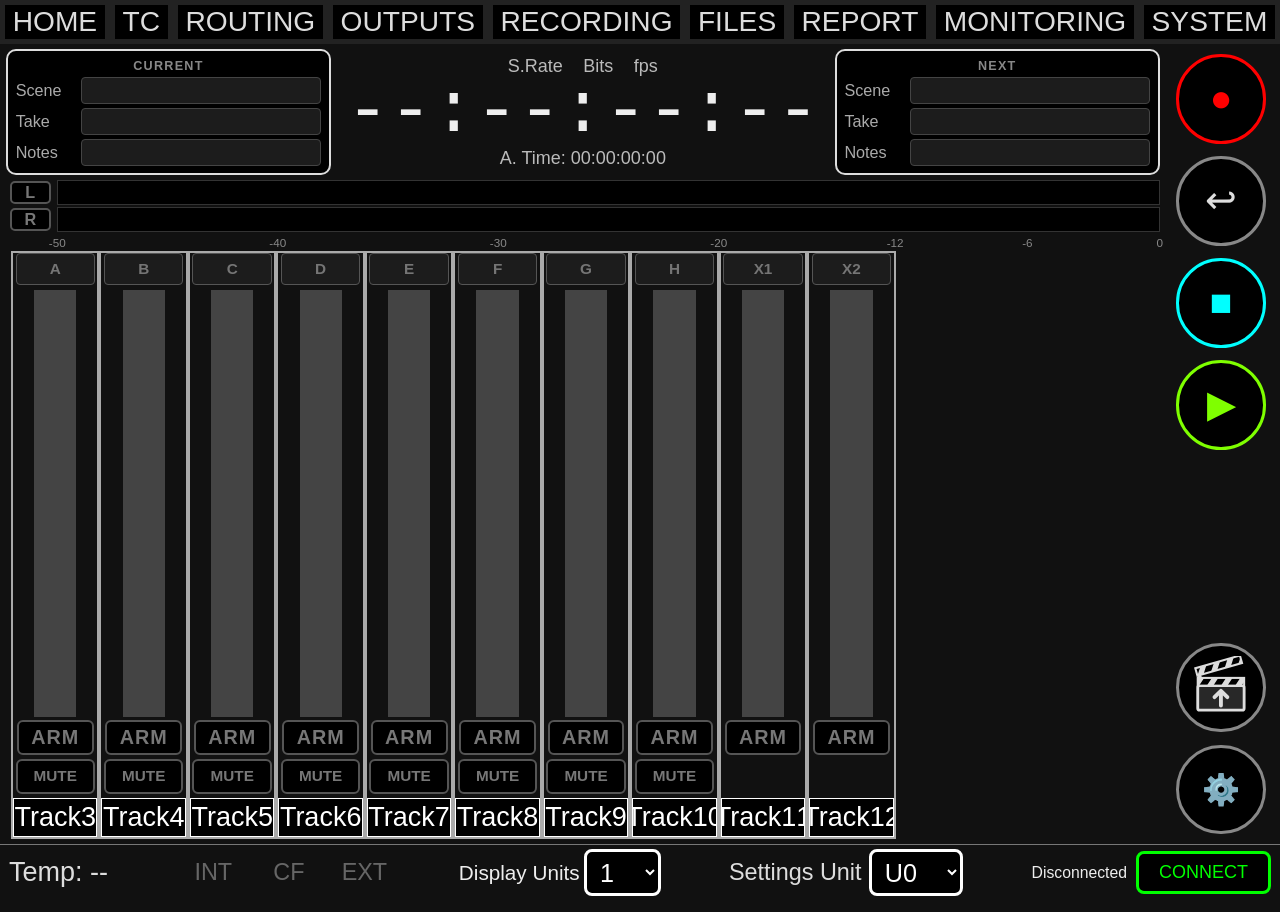
==== commit 0db77e83: "Slate up: realistic clapperboard icon Co-Authored-By: Claude Opus 5.5 <noreply@anthropic.com>" ====
--- a/pi/app/index.html
+++ b/pi/app/index.html
@@ -747,14 +747,27 @@
 
   // The original Letter Up button becomes "slate up" with a clapperboard icon.
   // It still follows the 788T's Scene Increment Mode (letters or numbers).
-  const CLAPPER = `<svg viewBox="0 0 48 48" width="62%" height="62%" aria-hidden="true">
-    <g fill="none" stroke="currentColor" stroke-width="2.6" stroke-linejoin="round">
-      <rect x="6" y="19" width="36" height="23" rx="2"/>
-      <path d="M6 19 L40 9.5 L41.6 15 L7.6 24.4 Z"/>
-      <path d="M13 17.2 l6.5 -5.4 M22 14.7 l6.5 -5.4 M31 12.2 l6.5 -5.4"/>
+  const CLAPPER = `<svg viewBox="0 0 48 48" width="74%" height="74%" aria-hidden="true">
+  <defs>
+    <clipPath id="cbBar"><rect x="6" y="17" width="36" height="6"/></clipPath>
+    <clipPath id="cbStick"><rect x="6" y="9" width="36" height="6"/></clipPath>
+  </defs>
+  <rect x="6" y="23" width="36" height="19" rx="1.5" fill="currentColor" fill-opacity="0.18" stroke="currentColor" stroke-width="2.2"/>
+  <g clip-path="url(#cbBar)">
+    <rect x="6" y="17" width="36" height="6" fill="#000"/>
+    <path fill="currentColor" d="M6 17h5l-4 6H2z M17 17h5l-4 6h-5z M28 17h5l-4 6h-5z M39 17h5l-4 6h-5z"/>
+  </g>
+  <rect x="6" y="17" width="36" height="6" fill="none" stroke="currentColor" stroke-width="1.6"/>
+  <g transform="rotate(-16 7 16)">
+    <g clip-path="url(#cbStick)">
+      <rect x="6" y="9" width="36" height="6" fill="#000"/>
+      <path fill="currentColor" d="M10 9h5l-4 6H6z M21 9h5l-4 6h-5z M32 9h5l-4 6h-5z M43 9h5l-4 6h-5z"/>
     </g>
-    <path d="M24 39 V27 M18.5 32 L24 26 L29.5 32" fill="none" stroke="currentColor" stroke-width="3.2" stroke-linecap="round" stroke-linejoin="round"/>
-  </svg>`;
+    <rect x="6" y="9" width="36" height="6" fill="none" stroke="currentColor" stroke-width="1.6"/>
+  </g>
+  <circle cx="7.5" cy="16.2" r="1.6" fill="currentColor"/>
+  <path d="M24 38.5V27.5 M19 32 L24 27 L29 32" fill="none" stroke="currentColor" stroke-width="3" stroke-linecap="round" stroke-linejoin="round"/>
+</svg>`;
   function styleSlateUp() {
     const b = $("letterUpButton");
     if (!b || b.dataset.clapper) return;
